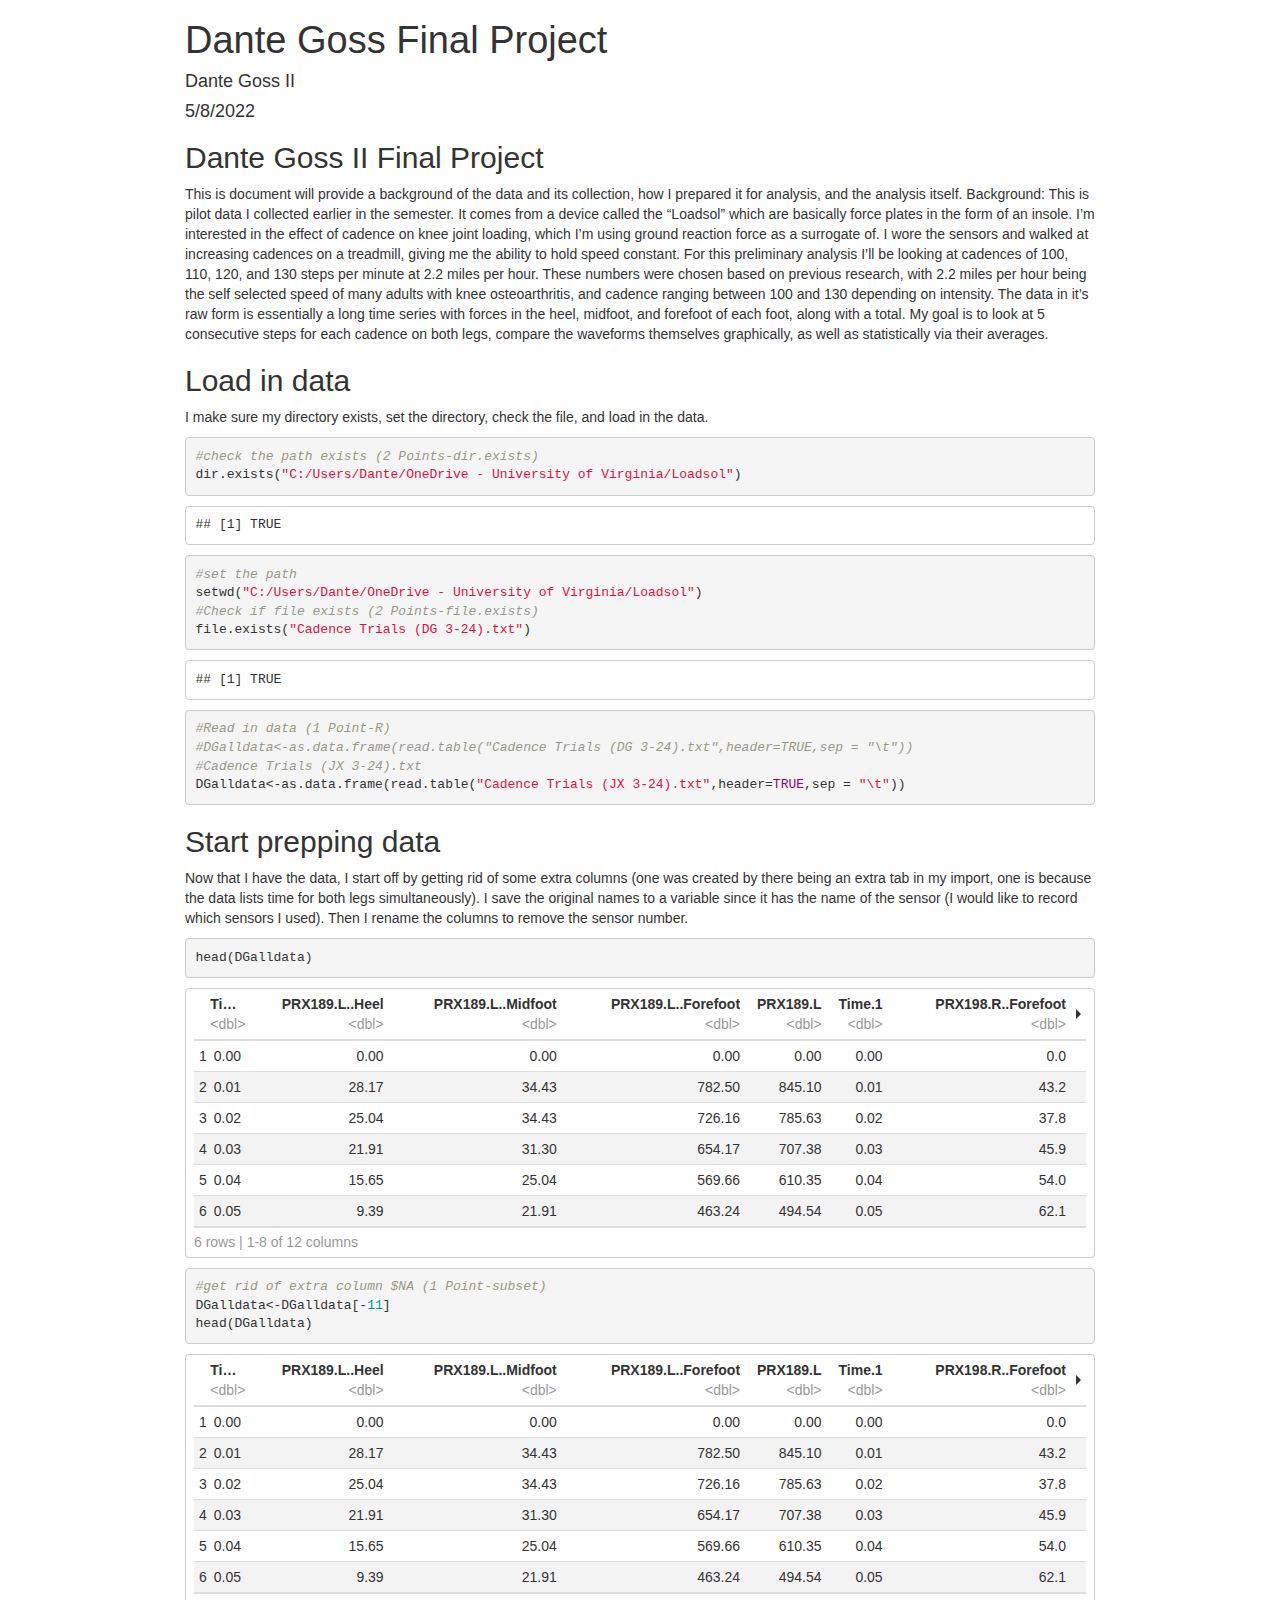
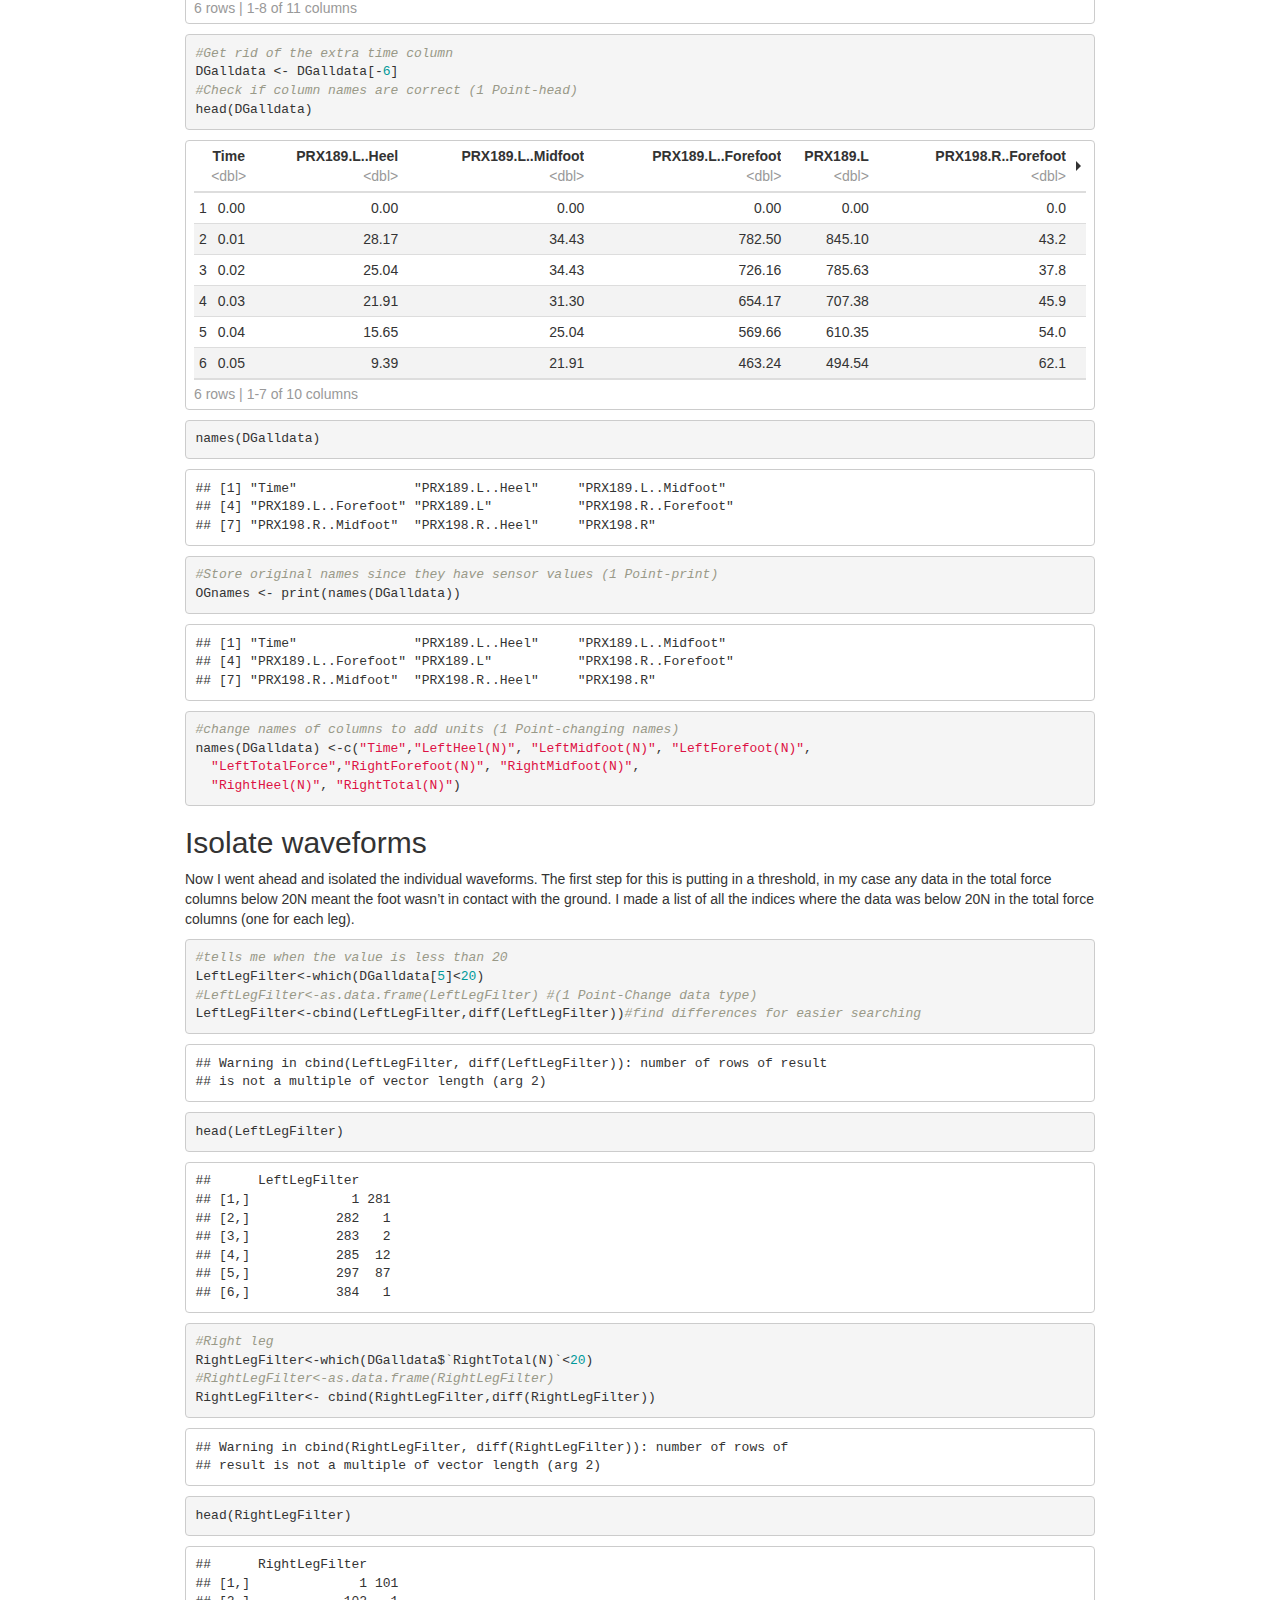
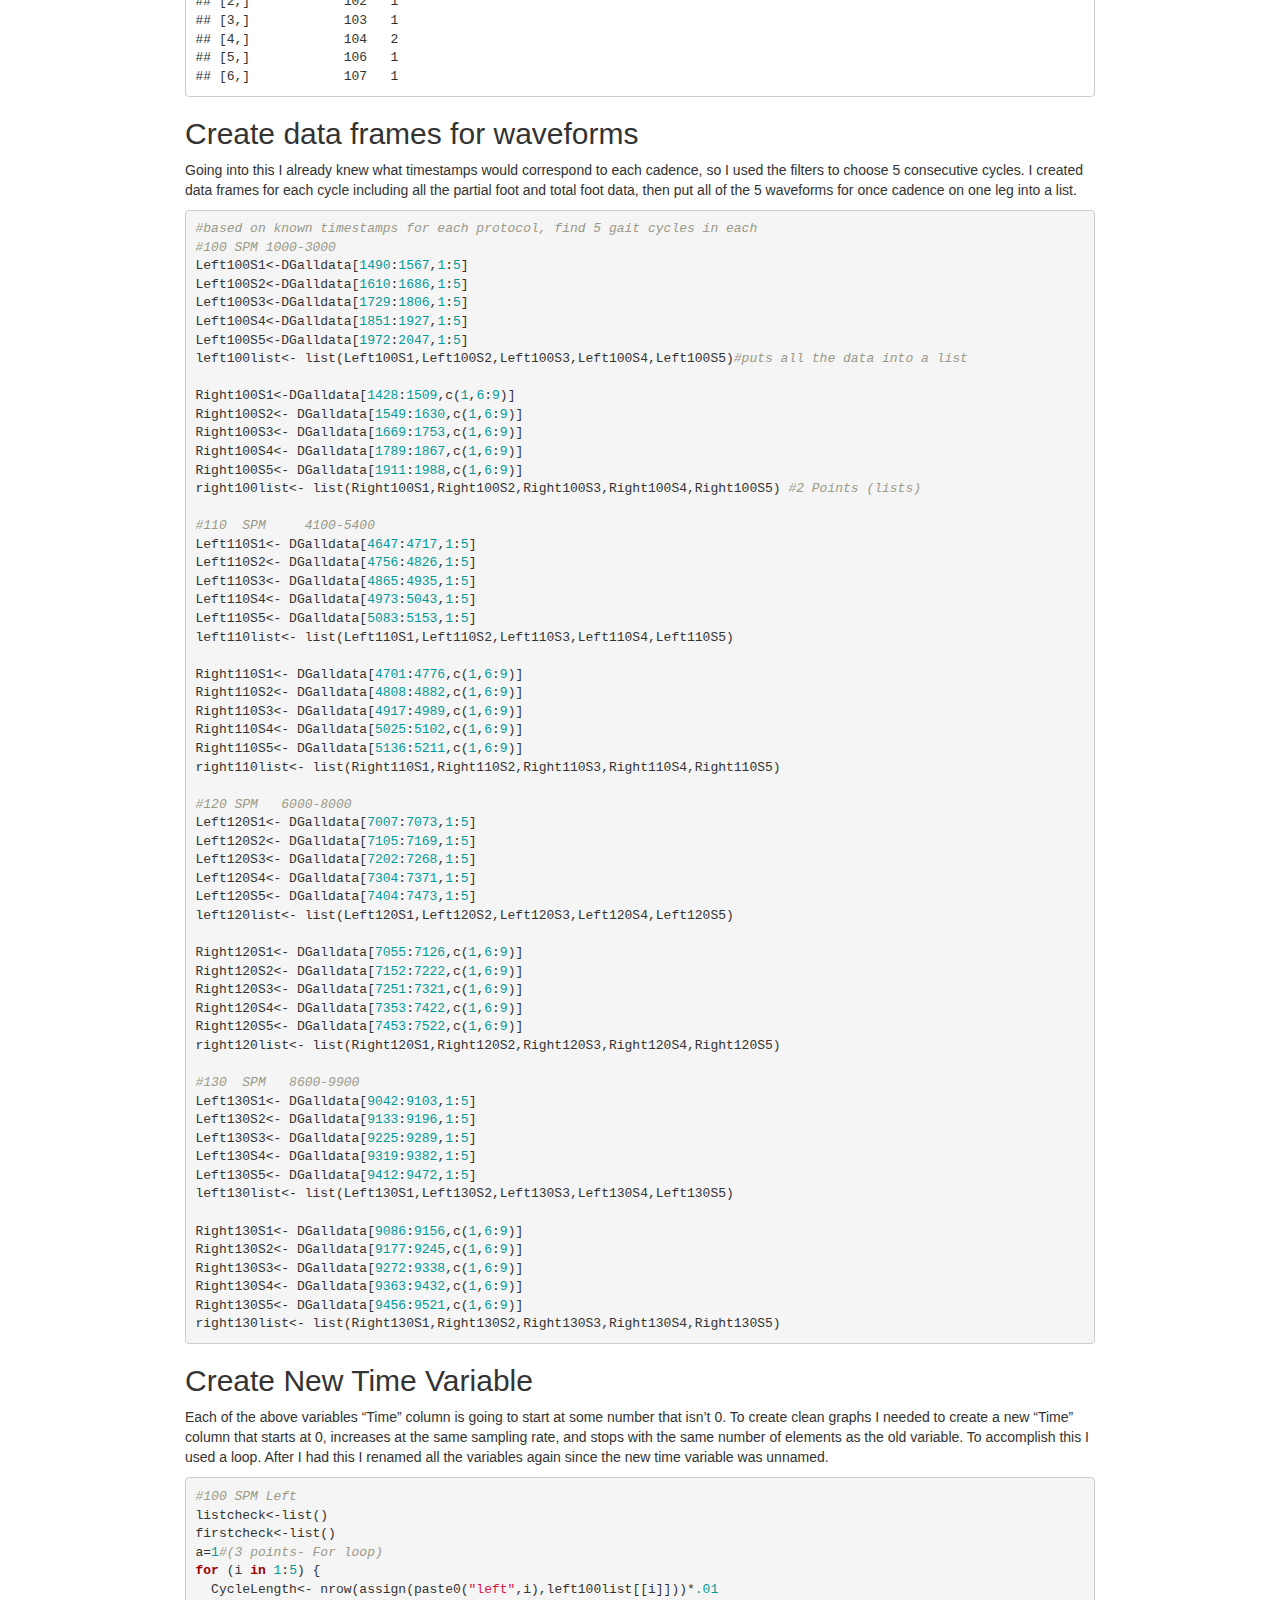
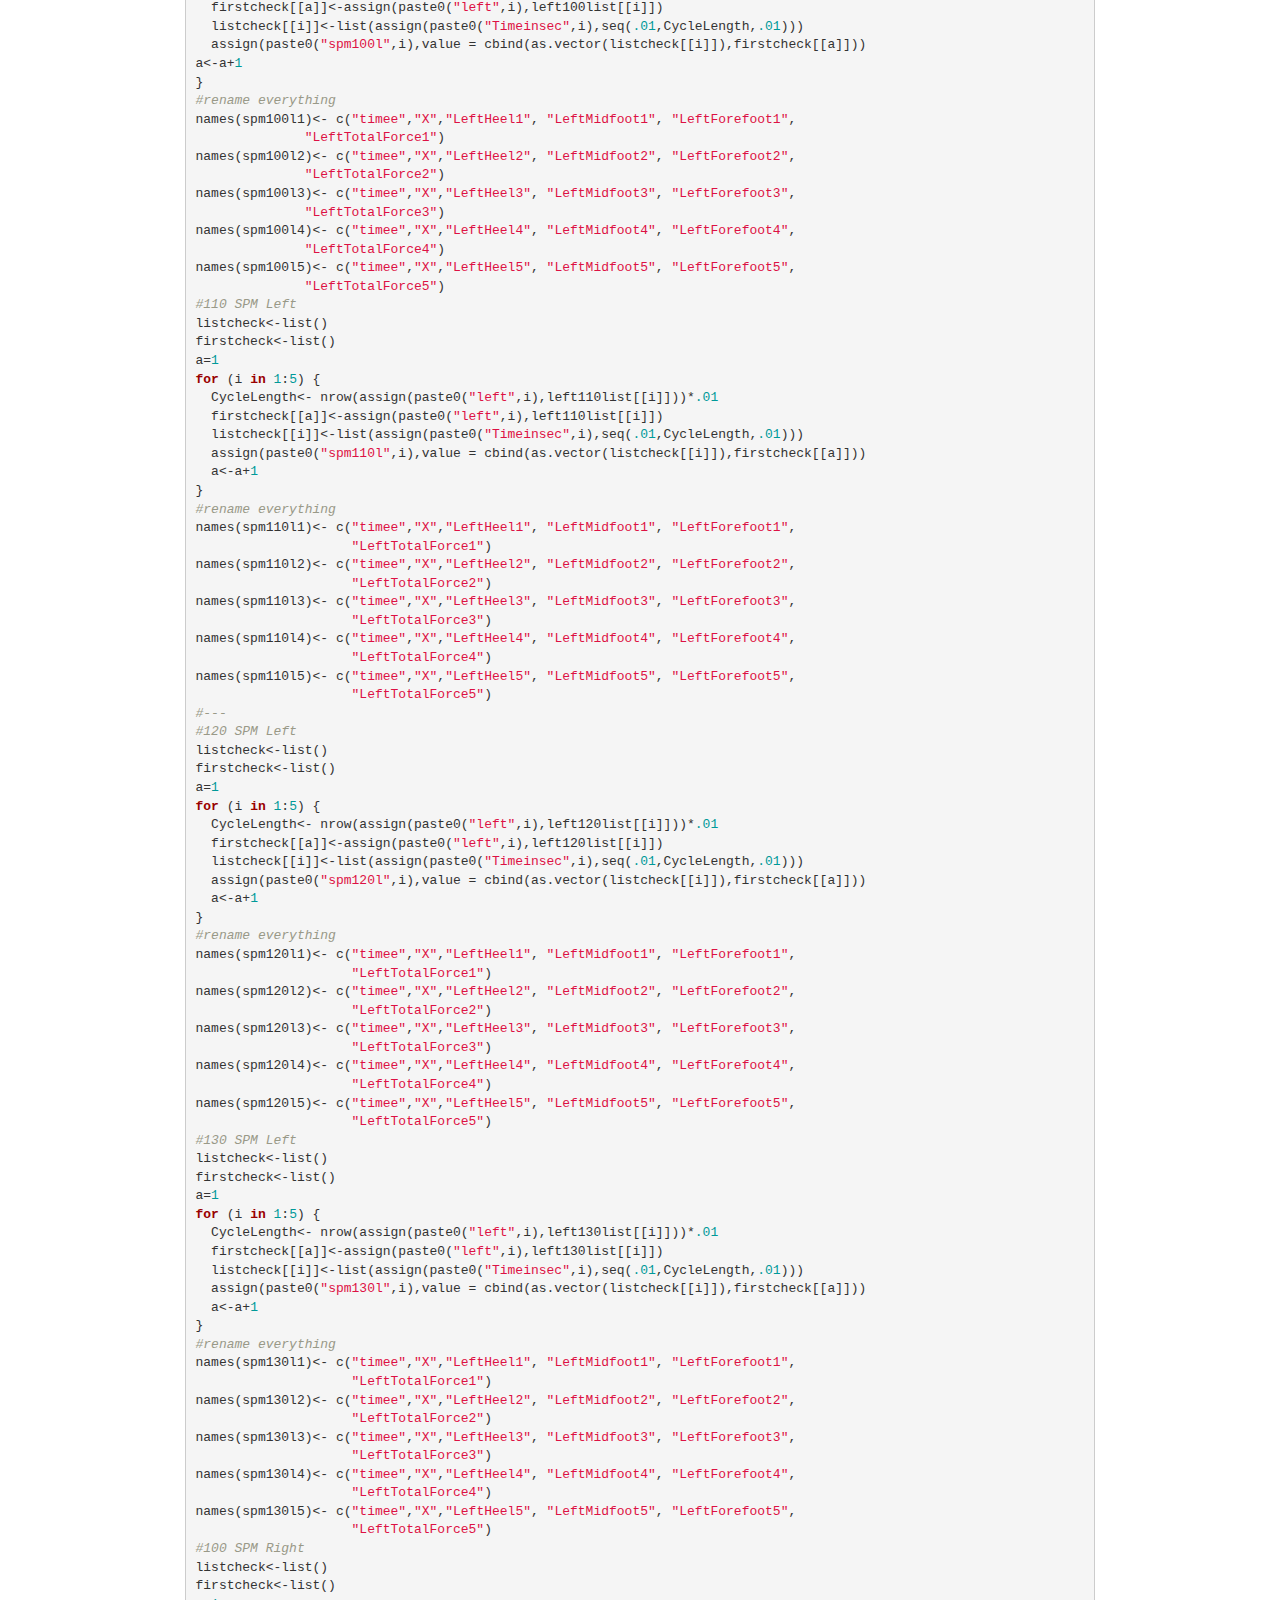
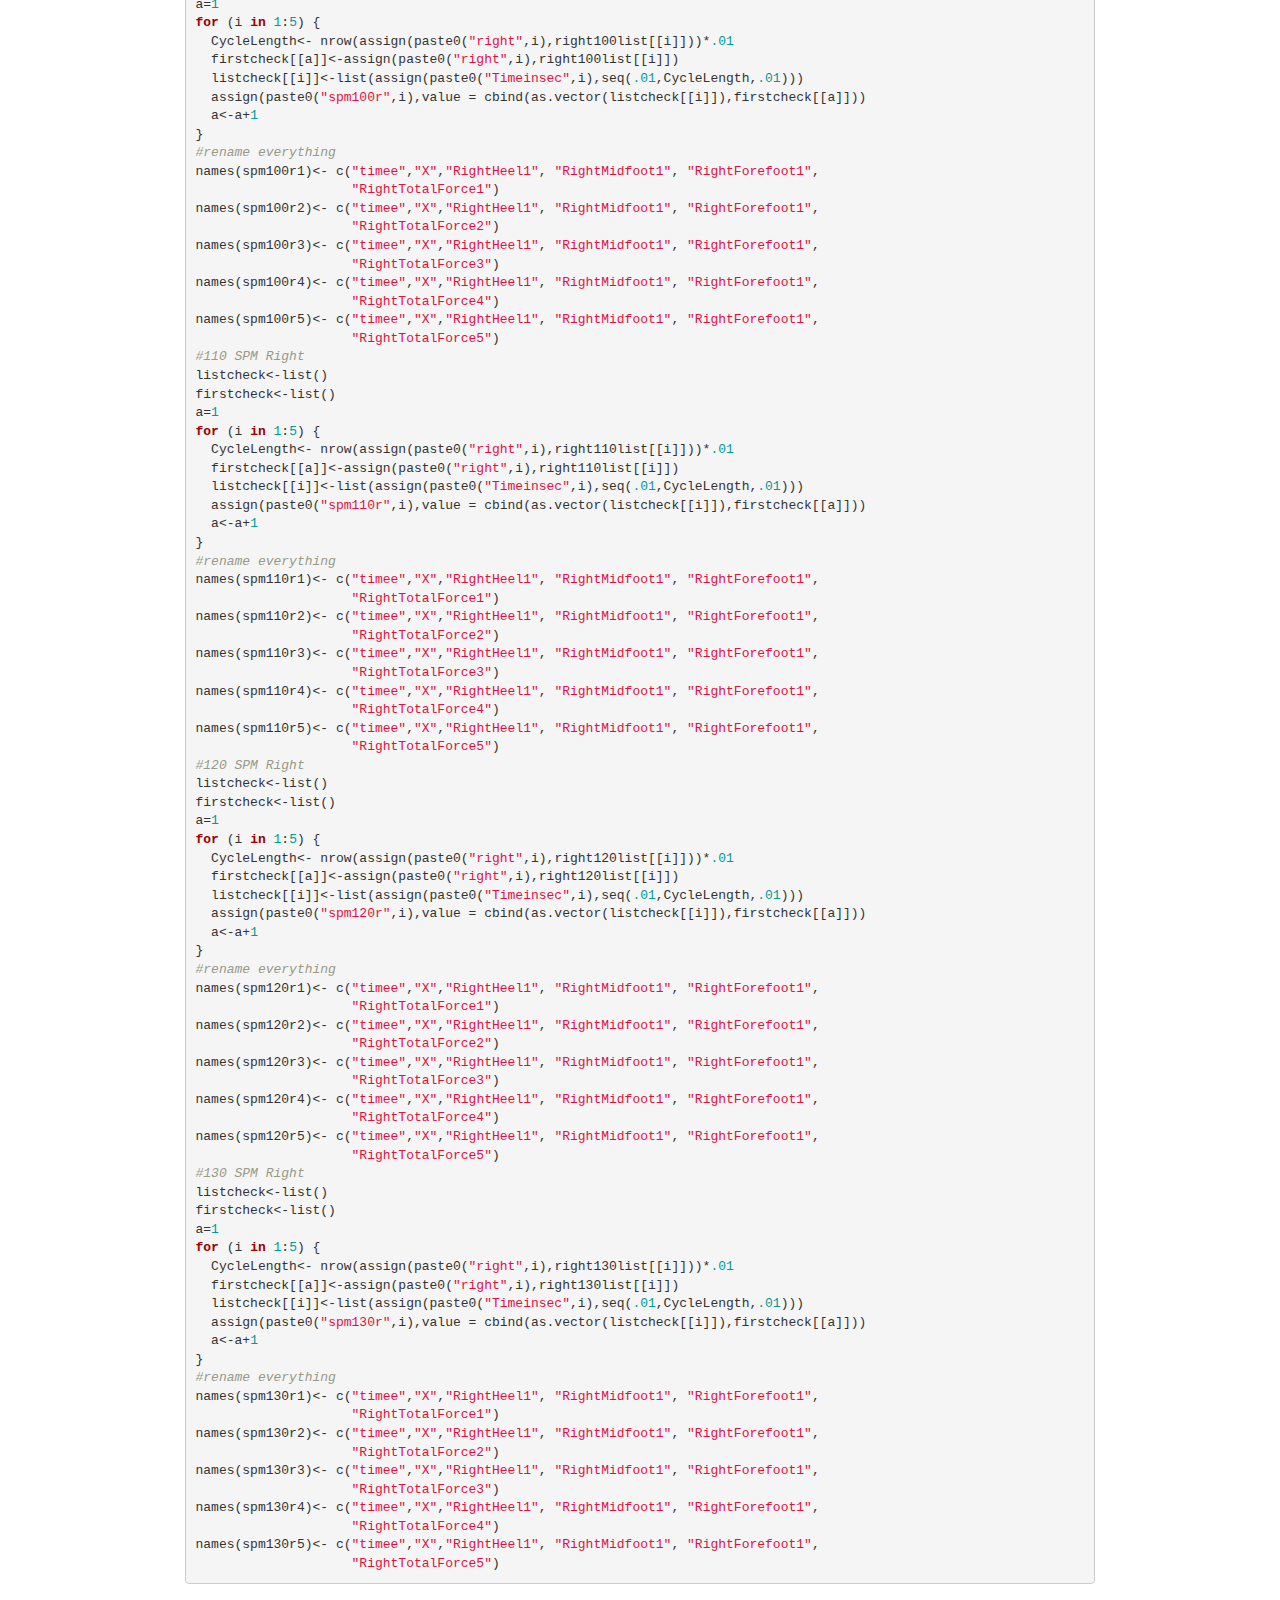
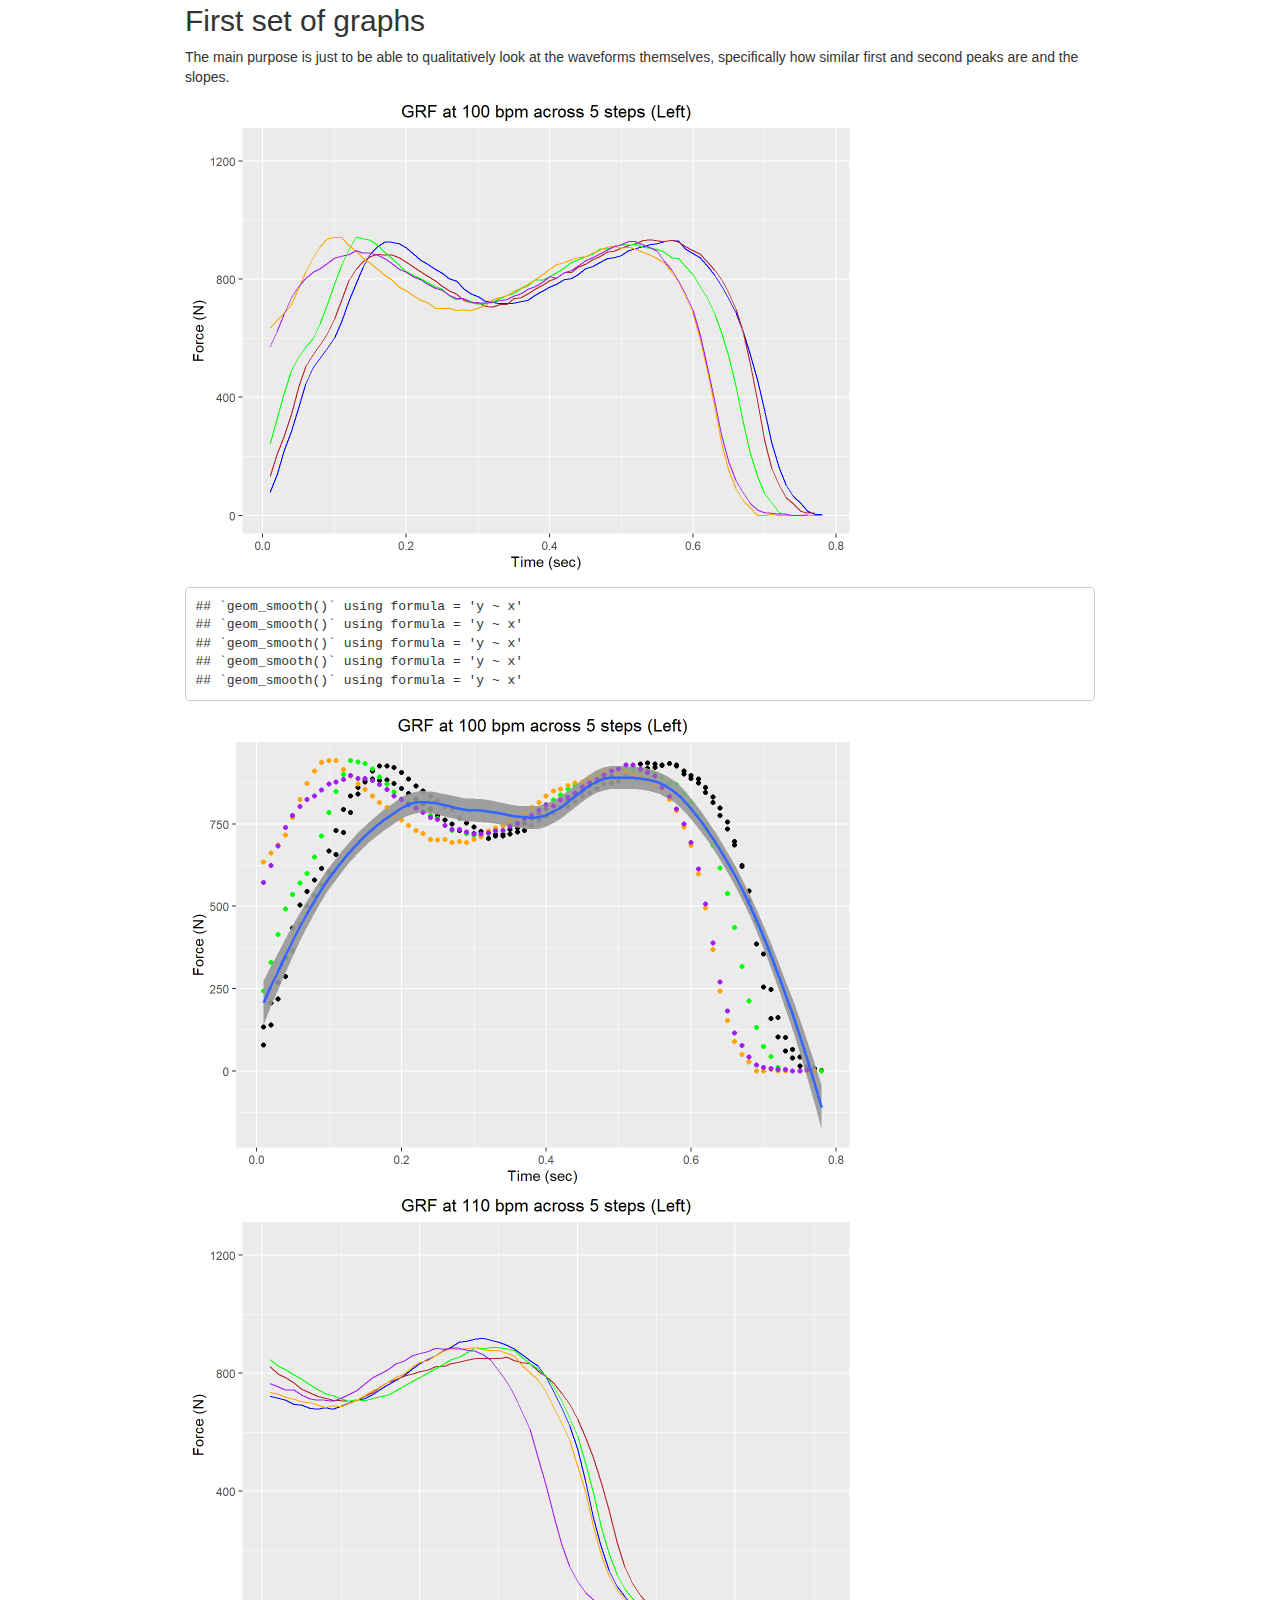
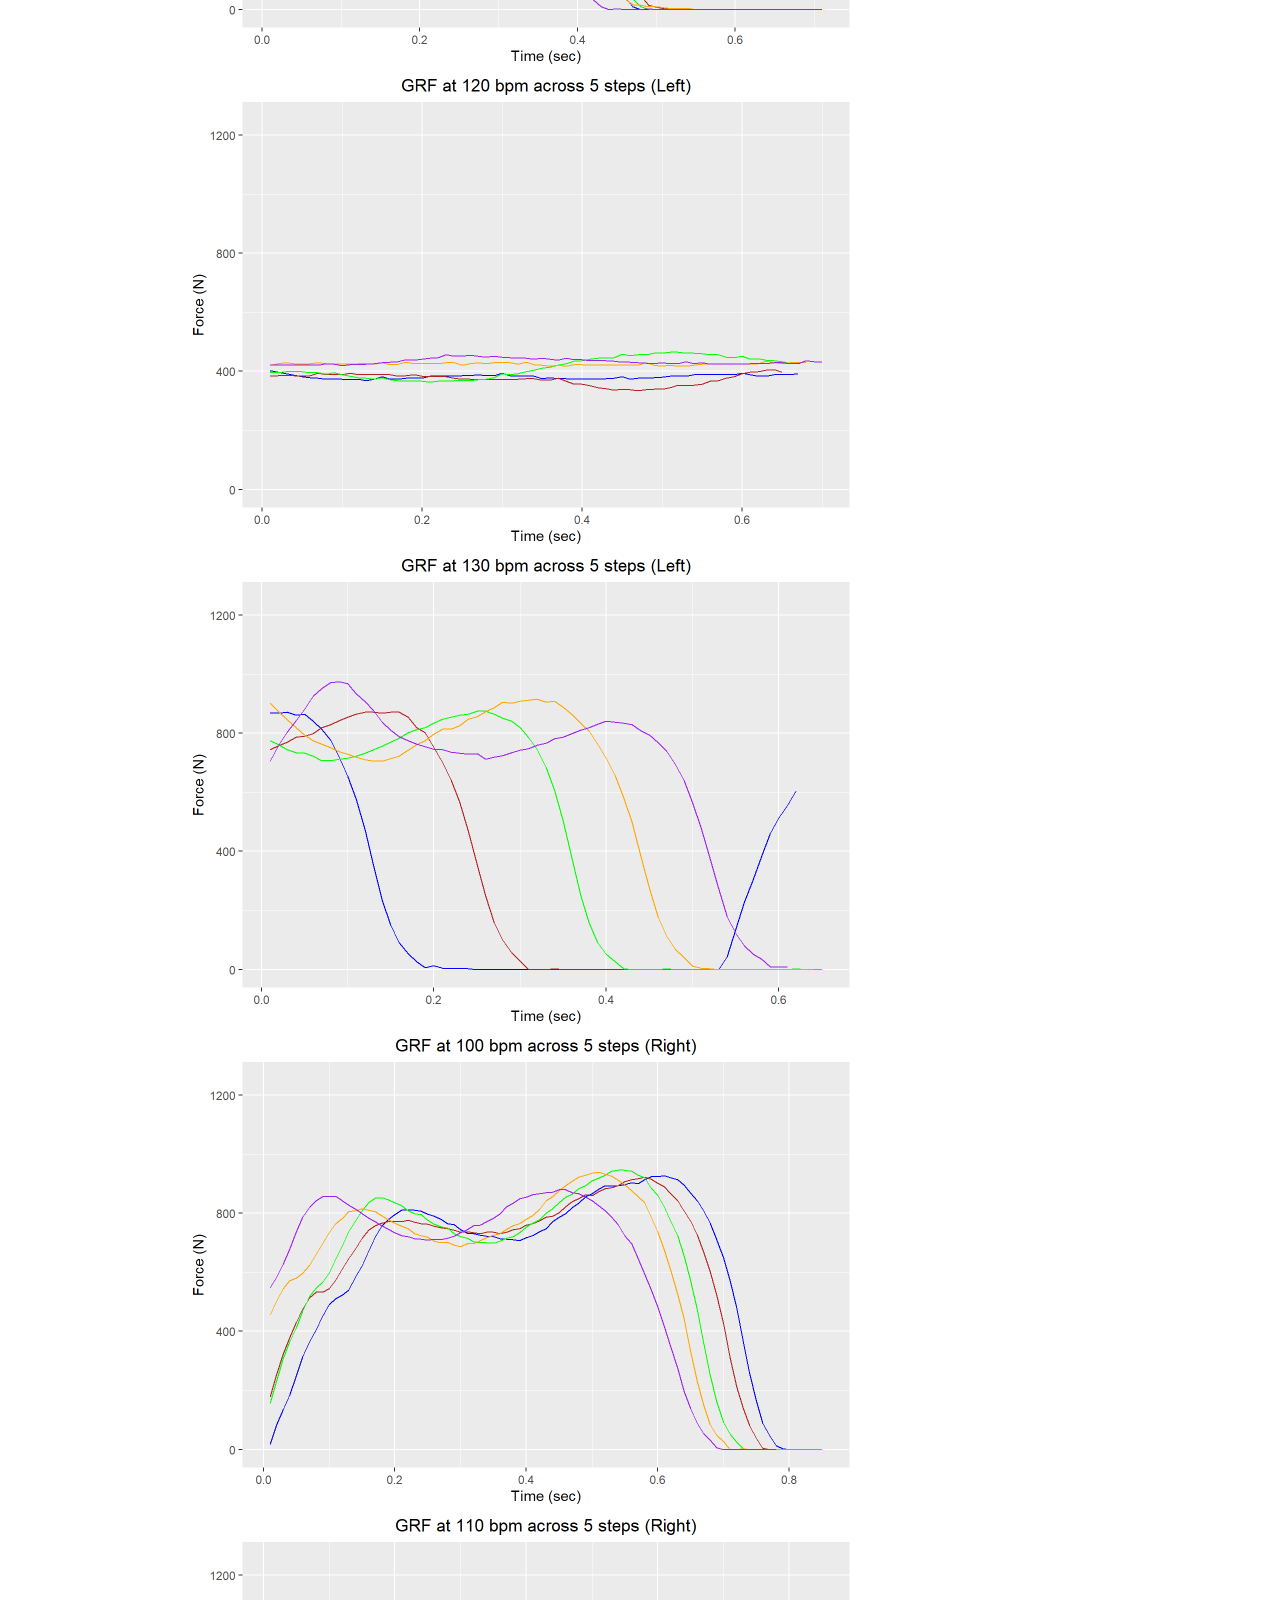
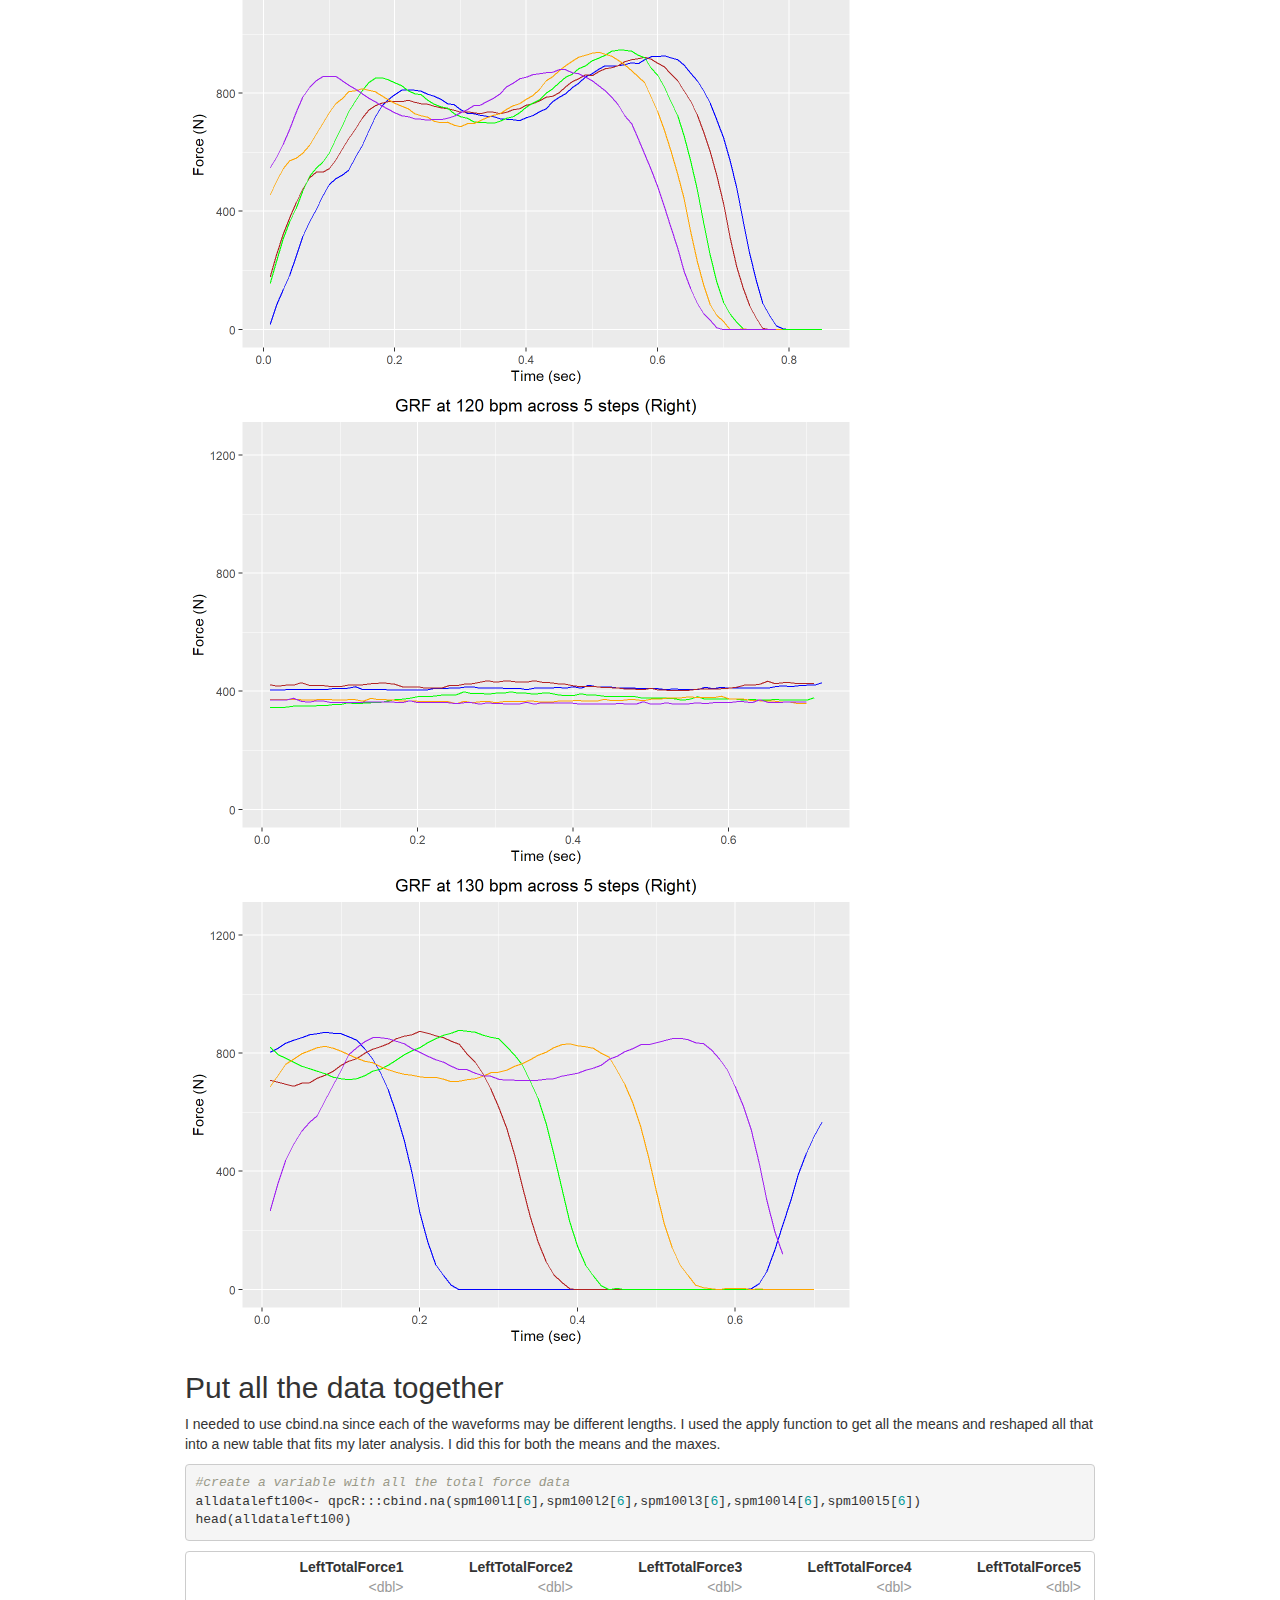
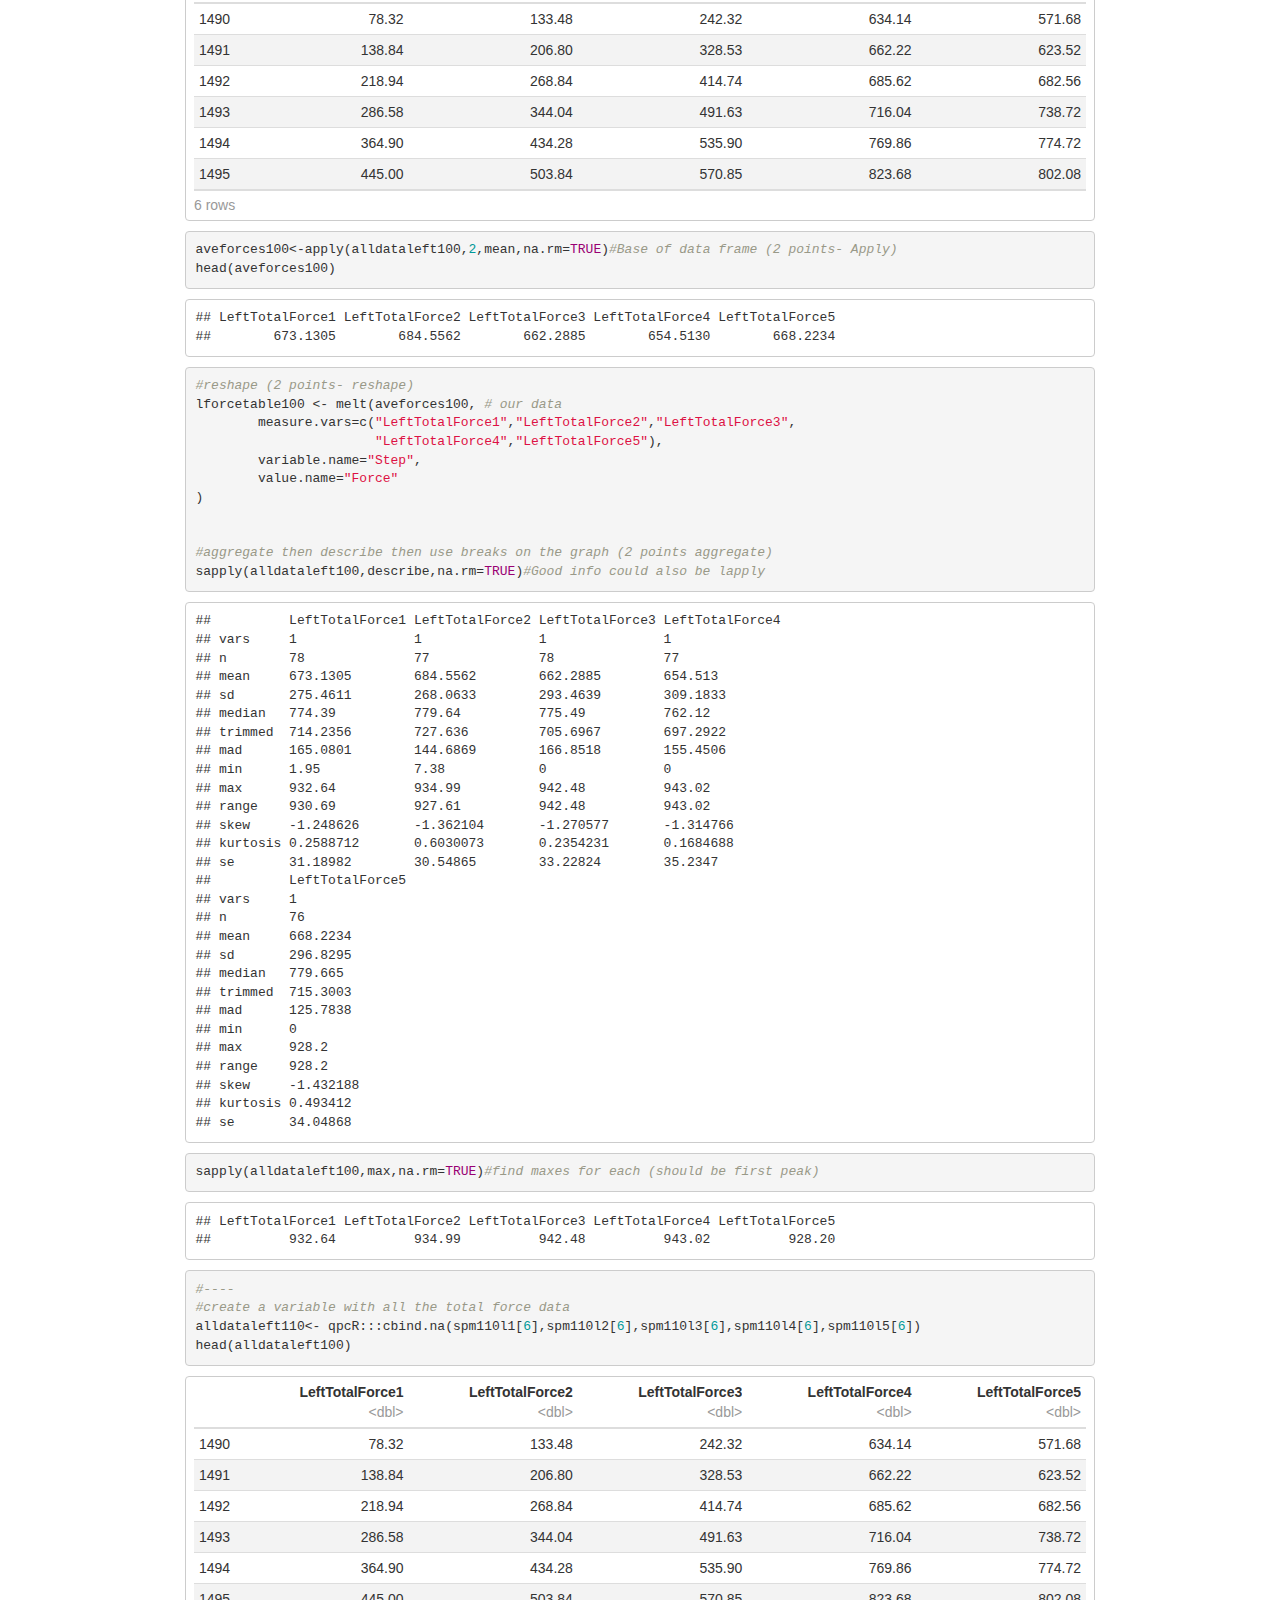
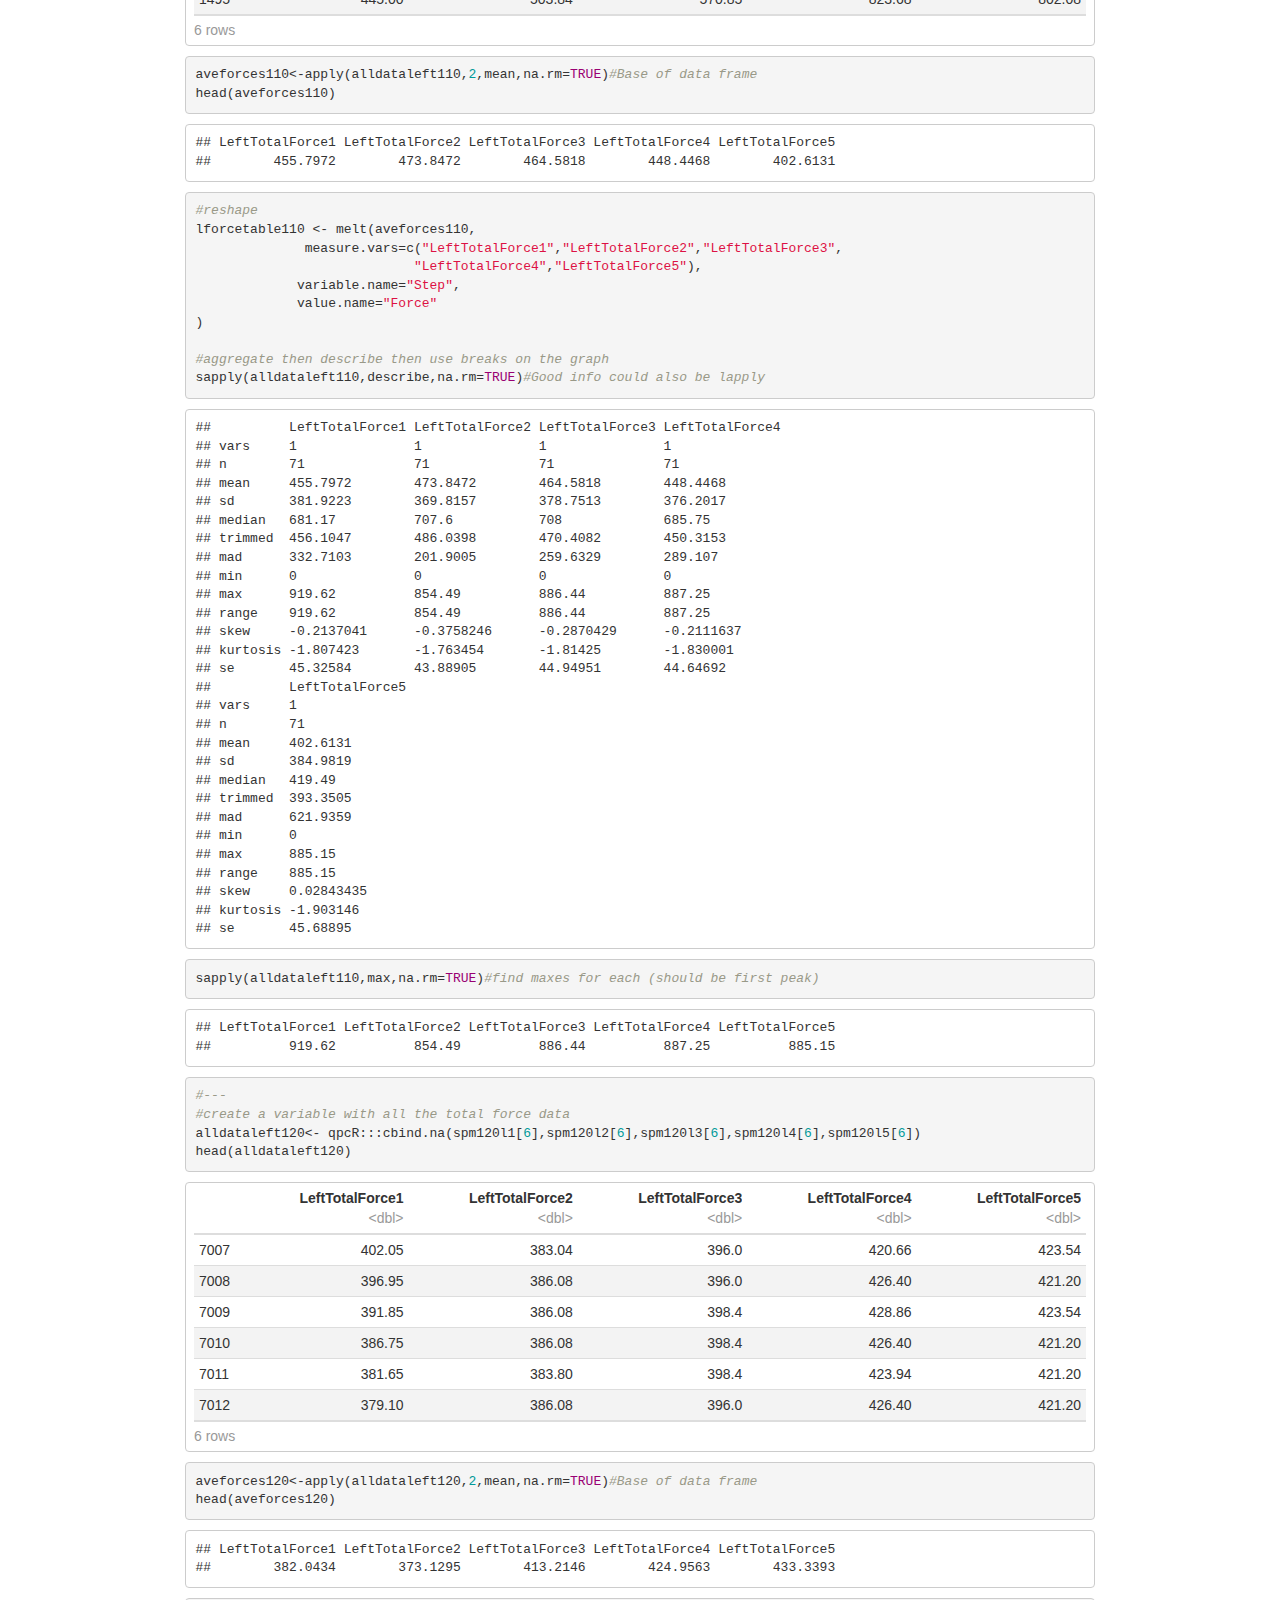
==== DGoss-Final-Project.html @ ac36f195 "initial commit" ====
<!DOCTYPE html>

<html>

<head>

<meta charset="utf-8" />
<meta name="generator" content="pandoc" />
<meta http-equiv="X-UA-Compatible" content="IE=EDGE" />


<meta name="author" content="Dante Goss II" />


<title>Dante Goss Final Project</title>

<script>// Pandoc 2.9 adds attributes on both header and div. We remove the former (to
// be compatible with the behavior of Pandoc < 2.8).
document.addEventListener('DOMContentLoaded', function(e) {
  var hs = document.querySelectorAll("div.section[class*='level'] > :first-child");
  var i, h, a;
  for (i = 0; i < hs.length; i++) {
    h = hs[i];
    if (!/^h[1-6]$/i.test(h.tagName)) continue;  // it should be a header h1-h6
    a = h.attributes;
    while (a.length > 0) h.removeAttribute(a[0].name);
  }
});
</script>
<script>/*! jQuery v3.6.0 | (c) OpenJS Foundation and other contributors | jquery.org/license */
!function(e,t){"use strict";"object"==typeof module&&"object"==typeof module.exports?module.exports=e.document?t(e,!0):function(e){if(!e.document)throw new Error("jQuery requires a window with a document");return t(e)}:t(e)}("undefined"!=typeof window?window:this,function(C,e){"use strict";var t=[],r=Object.getPrototypeOf,s=t.slice,g=t.flat?function(e){return t.flat.call(e)}:function(e){return t.concat.apply([],e)},u=t.push,i=t.indexOf,n={},o=n.toString,v=n.hasOwnProperty,a=v.toString,l=a.call(Object),y={},m=function(e){return"function"==typeof e&&"number"!=typeof e.nodeType&&"function"!=typeof e.item},x=function(e){return null!=e&&e===e.window},E=C.document,c={type:!0,src:!0,nonce:!0,noModule:!0};function b(e,t,n){var r,i,o=(n=n||E).createElement("script");if(o.text=e,t)for(r in c)(i=t[r]||t.getAttribute&&t.getAttribute(r))&&o.setAttribute(r,i);n.head.appendChild(o).parentNode.removeChild(o)}function w(e){return null==e?e+"":"object"==typeof e||"function"==typeof e?n[o.call(e)]||"object":typeof e}var f="3.6.0",S=function(e,t){return new S.fn.init(e,t)};function p(e){var t=!!e&&"length"in e&&e.length,n=w(e);return!m(e)&&!x(e)&&("array"===n||0===t||"number"==typeof t&&0<t&&t-1 in e)}S.fn=S.prototype={jquery:f,constructor:S,length:0,toArray:function(){return s.call(this)},get:function(e){return null==e?s.call(this):e<0?this[e+this.length]:this[e]},pushStack:function(e){var t=S.merge(this.constructor(),e);return t.prevObject=this,t},each:function(e){return S.each(this,e)},map:function(n){return this.pushStack(S.map(this,function(e,t){return n.call(e,t,e)}))},slice:function(){return this.pushStack(s.apply(this,arguments))},first:function(){return this.eq(0)},last:function(){return this.eq(-1)},even:function(){return this.pushStack(S.grep(this,function(e,t){return(t+1)%2}))},odd:function(){return this.pushStack(S.grep(this,function(e,t){return t%2}))},eq:function(e){var t=this.length,n=+e+(e<0?t:0);return this.pushStack(0<=n&&n<t?[this[n]]:[])},end:function(){return this.prevObject||this.constructor()},push:u,sort:t.sort,splice:t.splice},S.extend=S.fn.extend=function(){var e,t,n,r,i,o,a=arguments[0]||{},s=1,u=arguments.length,l=!1;for("boolean"==typeof a&&(l=a,a=arguments[s]||{},s++),"object"==typeof a||m(a)||(a={}),s===u&&(a=this,s--);s<u;s++)if(null!=(e=arguments[s]))for(t in e)r=e[t],"__proto__"!==t&&a!==r&&(l&&r&&(S.isPlainObject(r)||(i=Array.isArray(r)))?(n=a[t],o=i&&!Array.isArray(n)?[]:i||S.isPlainObject(n)?n:{},i=!1,a[t]=S.extend(l,o,r)):void 0!==r&&(a[t]=r));return a},S.extend({expando:"jQuery"+(f+Math.random()).replace(/\D/g,""),isReady:!0,error:function(e){throw new Error(e)},noop:function(){},isPlainObject:function(e){var t,n;return!(!e||"[object Object]"!==o.call(e))&&(!(t=r(e))||"function"==typeof(n=v.call(t,"constructor")&&t.constructor)&&a.call(n)===l)},isEmptyObject:function(e){var t;for(t in e)return!1;return!0},globalEval:function(e,t,n){b(e,{nonce:t&&t.nonce},n)},each:function(e,t){var n,r=0;if(p(e)){for(n=e.length;r<n;r++)if(!1===t.call(e[r],r,e[r]))break}else for(r in e)if(!1===t.call(e[r],r,e[r]))break;return e},makeArray:function(e,t){var n=t||[];return null!=e&&(p(Object(e))?S.merge(n,"string"==typeof e?[e]:e):u.call(n,e)),n},inArray:function(e,t,n){return null==t?-1:i.call(t,e,n)},merge:function(e,t){for(var n=+t.length,r=0,i=e.length;r<n;r++)e[i++]=t[r];return e.length=i,e},grep:function(e,t,n){for(var r=[],i=0,o=e.length,a=!n;i<o;i++)!t(e[i],i)!==a&&r.push(e[i]);return r},map:function(e,t,n){var r,i,o=0,a=[];if(p(e))for(r=e.length;o<r;o++)null!=(i=t(e[o],o,n))&&a.push(i);else for(o in e)null!=(i=t(e[o],o,n))&&a.push(i);return g(a)},guid:1,support:y}),"function"==typeof Symbol&&(S.fn[Symbol.iterator]=t[Symbol.iterator]),S.each("Boolean Number String Function Array Date RegExp Object Error Symbol".split(" "),function(e,t){n["[object "+t+"]"]=t.toLowerCase()});var d=function(n){var e,d,b,o,i,h,f,g,w,u,l,T,C,a,E,v,s,c,y,S="sizzle"+1*new Date,p=n.document,k=0,r=0,m=ue(),x=ue(),A=ue(),N=ue(),j=function(e,t){return e===t&&(l=!0),0},D={}.hasOwnProperty,t=[],q=t.pop,L=t.push,H=t.push,O=t.slice,P=function(e,t){for(var n=0,r=e.length;n<r;n++)if(e[n]===t)return n;return-1},R="checked|selected|async|autofocus|autoplay|controls|defer|disabled|hidden|ismap|loop|multiple|open|readonly|required|scoped",M="[\\x20\\t\\r\\n\\f]",I="(?:\\\\[\\da-fA-F]{1,6}"+M+"?|\\\\[^\\r\\n\\f]|[\\w-]|[^\0-\\x7f])+",W="\\["+M+"*("+I+")(?:"+M+"*([*^$|!~]?=)"+M+"*(?:'((?:\\\\.|[^\\\\'])*)'|\"((?:\\\\.|[^\\\\\"])*)\"|("+I+"))|)"+M+"*\\]",F=":("+I+")(?:\\((('((?:\\\\.|[^\\\\'])*)'|\"((?:\\\\.|[^\\\\\"])*)\")|((?:\\\\.|[^\\\\()[\\]]|"+W+")*)|.*)\\)|)",B=new RegExp(M+"+","g"),$=new RegExp("^"+M+"+|((?:^|[^\\\\])(?:\\\\.)*)"+M+"+$","g"),_=new RegExp("^"+M+"*,"+M+"*"),z=new RegExp("^"+M+"*([>+~]|"+M+")"+M+"*"),U=new RegExp(M+"|>"),X=new RegExp(F),V=new RegExp("^"+I+"$"),G={ID:new RegExp("^#("+I+")"),CLASS:new RegExp("^\\.("+I+")"),TAG:new RegExp("^("+I+"|[*])"),ATTR:new RegExp("^"+W),PSEUDO:new RegExp("^"+F),CHILD:new RegExp("^:(only|first|last|nth|nth-last)-(child|of-type)(?:\\("+M+"*(even|odd|(([+-]|)(\\d*)n|)"+M+"*(?:([+-]|)"+M+"*(\\d+)|))"+M+"*\\)|)","i"),bool:new RegExp("^(?:"+R+")$","i"),needsContext:new RegExp("^"+M+"*[>+~]|:(even|odd|eq|gt|lt|nth|first|last)(?:\\("+M+"*((?:-\\d)?\\d*)"+M+"*\\)|)(?=[^-]|$)","i")},Y=/HTML$/i,Q=/^(?:input|select|textarea|button)$/i,J=/^h\d$/i,K=/^[^{]+\{\s*\[native \w/,Z=/^(?:#([\w-]+)|(\w+)|\.([\w-]+))$/,ee=/[+~]/,te=new RegExp("\\\\[\\da-fA-F]{1,6}"+M+"?|\\\\([^\\r\\n\\f])","g"),ne=function(e,t){var n="0x"+e.slice(1)-65536;return t||(n<0?String.fromCharCode(n+65536):String.fromCharCode(n>>10|55296,1023&n|56320))},re=/([\0-\x1f\x7f]|^-?\d)|^-$|[^\0-\x1f\x7f-\uFFFF\w-]/g,ie=function(e,t){return t?"\0"===e?"\ufffd":e.slice(0,-1)+"\\"+e.charCodeAt(e.length-1).toString(16)+" ":"\\"+e},oe=function(){T()},ae=be(function(e){return!0===e.disabled&&"fieldset"===e.nodeName.toLowerCase()},{dir:"parentNode",next:"legend"});try{H.apply(t=O.call(p.childNodes),p.childNodes),t[p.childNodes.length].nodeType}catch(e){H={apply:t.length?function(e,t){L.apply(e,O.call(t))}:function(e,t){var n=e.length,r=0;while(e[n++]=t[r++]);e.length=n-1}}}function se(t,e,n,r){var i,o,a,s,u,l,c,f=e&&e.ownerDocument,p=e?e.nodeType:9;if(n=n||[],"string"!=typeof t||!t||1!==p&&9!==p&&11!==p)return n;if(!r&&(T(e),e=e||C,E)){if(11!==p&&(u=Z.exec(t)))if(i=u[1]){if(9===p){if(!(a=e.getElementById(i)))return n;if(a.id===i)return n.push(a),n}else if(f&&(a=f.getElementById(i))&&y(e,a)&&a.id===i)return n.push(a),n}else{if(u[2])return H.apply(n,e.getElementsByTagName(t)),n;if((i=u[3])&&d.getElementsByClassName&&e.getElementsByClassName)return H.apply(n,e.getElementsByClassName(i)),n}if(d.qsa&&!N[t+" "]&&(!v||!v.test(t))&&(1!==p||"object"!==e.nodeName.toLowerCase())){if(c=t,f=e,1===p&&(U.test(t)||z.test(t))){(f=ee.test(t)&&ye(e.parentNode)||e)===e&&d.scope||((s=e.getAttribute("id"))?s=s.replace(re,ie):e.setAttribute("id",s=S)),o=(l=h(t)).length;while(o--)l[o]=(s?"#"+s:":scope")+" "+xe(l[o]);c=l.join(",")}try{return H.apply(n,f.querySelectorAll(c)),n}catch(e){N(t,!0)}finally{s===S&&e.removeAttribute("id")}}}return g(t.replace($,"$1"),e,n,r)}function ue(){var r=[];return function e(t,n){return r.push(t+" ")>b.cacheLength&&delete e[r.shift()],e[t+" "]=n}}function le(e){return e[S]=!0,e}function ce(e){var t=C.createElement("fieldset");try{return!!e(t)}catch(e){return!1}finally{t.parentNode&&t.parentNode.removeChild(t),t=null}}function fe(e,t){var n=e.split("|"),r=n.length;while(r--)b.attrHandle[n[r]]=t}function pe(e,t){var n=t&&e,r=n&&1===e.nodeType&&1===t.nodeType&&e.sourceIndex-t.sourceIndex;if(r)return r;if(n)while(n=n.nextSibling)if(n===t)return-1;return e?1:-1}function de(t){return function(e){return"input"===e.nodeName.toLowerCase()&&e.type===t}}function he(n){return function(e){var t=e.nodeName.toLowerCase();return("input"===t||"button"===t)&&e.type===n}}function ge(t){return function(e){return"form"in e?e.parentNode&&!1===e.disabled?"label"in e?"label"in e.parentNode?e.parentNode.disabled===t:e.disabled===t:e.isDisabled===t||e.isDisabled!==!t&&ae(e)===t:e.disabled===t:"label"in e&&e.disabled===t}}function ve(a){return le(function(o){return o=+o,le(function(e,t){var n,r=a([],e.length,o),i=r.length;while(i--)e[n=r[i]]&&(e[n]=!(t[n]=e[n]))})})}function ye(e){return e&&"undefined"!=typeof e.getElementsByTagName&&e}for(e in d=se.support={},i=se.isXML=function(e){var t=e&&e.namespaceURI,n=e&&(e.ownerDocument||e).documentElement;return!Y.test(t||n&&n.nodeName||"HTML")},T=se.setDocument=function(e){var t,n,r=e?e.ownerDocument||e:p;return r!=C&&9===r.nodeType&&r.documentElement&&(a=(C=r).documentElement,E=!i(C),p!=C&&(n=C.defaultView)&&n.top!==n&&(n.addEventListener?n.addEventListener("unload",oe,!1):n.attachEvent&&n.attachEvent("onunload",oe)),d.scope=ce(function(e){return a.appendChild(e).appendChild(C.createElement("div")),"undefined"!=typeof e.querySelectorAll&&!e.querySelectorAll(":scope fieldset div").length}),d.attributes=ce(function(e){return e.className="i",!e.getAttribute("className")}),d.getElementsByTagName=ce(function(e){return e.appendChild(C.createComment("")),!e.getElementsByTagName("*").length}),d.getElementsByClassName=K.test(C.getElementsByClassName),d.getById=ce(function(e){return a.appendChild(e).id=S,!C.getElementsByName||!C.getElementsByName(S).length}),d.getById?(b.filter.ID=function(e){var t=e.replace(te,ne);return function(e){return e.getAttribute("id")===t}},b.find.ID=function(e,t){if("undefined"!=typeof t.getElementById&&E){var n=t.getElementById(e);return n?[n]:[]}}):(b.filter.ID=function(e){var n=e.replace(te,ne);return function(e){var t="undefined"!=typeof e.getAttributeNode&&e.getAttributeNode("id");return t&&t.value===n}},b.find.ID=function(e,t){if("undefined"!=typeof t.getElementById&&E){var n,r,i,o=t.getElementById(e);if(o){if((n=o.getAttributeNode("id"))&&n.value===e)return[o];i=t.getElementsByName(e),r=0;while(o=i[r++])if((n=o.getAttributeNode("id"))&&n.value===e)return[o]}return[]}}),b.find.TAG=d.getElementsByTagName?function(e,t){return"undefined"!=typeof t.getElementsByTagName?t.getElementsByTagName(e):d.qsa?t.querySelectorAll(e):void 0}:function(e,t){var n,r=[],i=0,o=t.getElementsByTagName(e);if("*"===e){while(n=o[i++])1===n.nodeType&&r.push(n);return r}return o},b.find.CLASS=d.getElementsByClassName&&function(e,t){if("undefined"!=typeof t.getElementsByClassName&&E)return t.getElementsByClassName(e)},s=[],v=[],(d.qsa=K.test(C.querySelectorAll))&&(ce(function(e){var t;a.appendChild(e).innerHTML="<a id='"+S+"'></a><select id='"+S+"-\r\\' msallowcapture=''><option selected=''></option></select>",e.querySelectorAll("[msallowcapture^='']").length&&v.push("[*^$]="+M+"*(?:''|\"\")"),e.querySelectorAll("[selected]").length||v.push("\\["+M+"*(?:value|"+R+")"),e.querySelectorAll("[id~="+S+"-]").length||v.push("~="),(t=C.createElement("input")).setAttribute("name",""),e.appendChild(t),e.querySelectorAll("[name='']").length||v.push("\\["+M+"*name"+M+"*="+M+"*(?:''|\"\")"),e.querySelectorAll(":checked").length||v.push(":checked"),e.querySelectorAll("a#"+S+"+*").length||v.push(".#.+[+~]"),e.querySelectorAll("\\\f"),v.push("[\\r\\n\\f]")}),ce(function(e){e.innerHTML="<a href='' disabled='disabled'></a><select disabled='disabled'><option/></select>";var t=C.createElement("input");t.setAttribute("type","hidden"),e.appendChild(t).setAttribute("name","D"),e.querySelectorAll("[name=d]").length&&v.push("name"+M+"*[*^$|!~]?="),2!==e.querySelectorAll(":enabled").length&&v.push(":enabled",":disabled"),a.appendChild(e).disabled=!0,2!==e.querySelectorAll(":disabled").length&&v.push(":enabled",":disabled"),e.querySelectorAll("*,:x"),v.push(",.*:")})),(d.matchesSelector=K.test(c=a.matches||a.webkitMatchesSelector||a.mozMatchesSelector||a.oMatchesSelector||a.msMatchesSelector))&&ce(function(e){d.disconnectedMatch=c.call(e,"*"),c.call(e,"[s!='']:x"),s.push("!=",F)}),v=v.length&&new RegExp(v.join("|")),s=s.length&&new RegExp(s.join("|")),t=K.test(a.compareDocumentPosition),y=t||K.test(a.contains)?function(e,t){var n=9===e.nodeType?e.documentElement:e,r=t&&t.parentNode;return e===r||!(!r||1!==r.nodeType||!(n.contains?n.contains(r):e.compareDocumentPosition&&16&e.compareDocumentPosition(r)))}:function(e,t){if(t)while(t=t.parentNode)if(t===e)return!0;return!1},j=t?function(e,t){if(e===t)return l=!0,0;var n=!e.compareDocumentPosition-!t.compareDocumentPosition;return n||(1&(n=(e.ownerDocument||e)==(t.ownerDocument||t)?e.compareDocumentPosition(t):1)||!d.sortDetached&&t.compareDocumentPosition(e)===n?e==C||e.ownerDocument==p&&y(p,e)?-1:t==C||t.ownerDocument==p&&y(p,t)?1:u?P(u,e)-P(u,t):0:4&n?-1:1)}:function(e,t){if(e===t)return l=!0,0;var n,r=0,i=e.parentNode,o=t.parentNode,a=[e],s=[t];if(!i||!o)return e==C?-1:t==C?1:i?-1:o?1:u?P(u,e)-P(u,t):0;if(i===o)return pe(e,t);n=e;while(n=n.parentNode)a.unshift(n);n=t;while(n=n.parentNode)s.unshift(n);while(a[r]===s[r])r++;return r?pe(a[r],s[r]):a[r]==p?-1:s[r]==p?1:0}),C},se.matches=function(e,t){return se(e,null,null,t)},se.matchesSelector=function(e,t){if(T(e),d.matchesSelector&&E&&!N[t+" "]&&(!s||!s.test(t))&&(!v||!v.test(t)))try{var n=c.call(e,t);if(n||d.disconnectedMatch||e.document&&11!==e.document.nodeType)return n}catch(e){N(t,!0)}return 0<se(t,C,null,[e]).length},se.contains=function(e,t){return(e.ownerDocument||e)!=C&&T(e),y(e,t)},se.attr=function(e,t){(e.ownerDocument||e)!=C&&T(e);var n=b.attrHandle[t.toLowerCase()],r=n&&D.call(b.attrHandle,t.toLowerCase())?n(e,t,!E):void 0;return void 0!==r?r:d.attributes||!E?e.getAttribute(t):(r=e.getAttributeNode(t))&&r.specified?r.value:null},se.escape=function(e){return(e+"").replace(re,ie)},se.error=function(e){throw new Error("Syntax error, unrecognized expression: "+e)},se.uniqueSort=function(e){var t,n=[],r=0,i=0;if(l=!d.detectDuplicates,u=!d.sortStable&&e.slice(0),e.sort(j),l){while(t=e[i++])t===e[i]&&(r=n.push(i));while(r--)e.splice(n[r],1)}return u=null,e},o=se.getText=function(e){var t,n="",r=0,i=e.nodeType;if(i){if(1===i||9===i||11===i){if("string"==typeof e.textContent)return e.textContent;for(e=e.firstChild;e;e=e.nextSibling)n+=o(e)}else if(3===i||4===i)return e.nodeValue}else while(t=e[r++])n+=o(t);return n},(b=se.selectors={cacheLength:50,createPseudo:le,match:G,attrHandle:{},find:{},relative:{">":{dir:"parentNode",first:!0}," ":{dir:"parentNode"},"+":{dir:"previousSibling",first:!0},"~":{dir:"previousSibling"}},preFilter:{ATTR:function(e){return e[1]=e[1].replace(te,ne),e[3]=(e[3]||e[4]||e[5]||"").replace(te,ne),"~="===e[2]&&(e[3]=" "+e[3]+" "),e.slice(0,4)},CHILD:function(e){return e[1]=e[1].toLowerCase(),"nth"===e[1].slice(0,3)?(e[3]||se.error(e[0]),e[4]=+(e[4]?e[5]+(e[6]||1):2*("even"===e[3]||"odd"===e[3])),e[5]=+(e[7]+e[8]||"odd"===e[3])):e[3]&&se.error(e[0]),e},PSEUDO:function(e){var t,n=!e[6]&&e[2];return G.CHILD.test(e[0])?null:(e[3]?e[2]=e[4]||e[5]||"":n&&X.test(n)&&(t=h(n,!0))&&(t=n.indexOf(")",n.length-t)-n.length)&&(e[0]=e[0].slice(0,t),e[2]=n.slice(0,t)),e.slice(0,3))}},filter:{TAG:function(e){var t=e.replace(te,ne).toLowerCase();return"*"===e?function(){return!0}:function(e){return e.nodeName&&e.nodeName.toLowerCase()===t}},CLASS:function(e){var t=m[e+" "];return t||(t=new RegExp("(^|"+M+")"+e+"("+M+"|$)"))&&m(e,function(e){return t.test("string"==typeof e.className&&e.className||"undefined"!=typeof e.getAttribute&&e.getAttribute("class")||"")})},ATTR:function(n,r,i){return function(e){var t=se.attr(e,n);return null==t?"!="===r:!r||(t+="","="===r?t===i:"!="===r?t!==i:"^="===r?i&&0===t.indexOf(i):"*="===r?i&&-1<t.indexOf(i):"$="===r?i&&t.slice(-i.length)===i:"~="===r?-1<(" "+t.replace(B," ")+" ").indexOf(i):"|="===r&&(t===i||t.slice(0,i.length+1)===i+"-"))}},CHILD:function(h,e,t,g,v){var y="nth"!==h.slice(0,3),m="last"!==h.slice(-4),x="of-type"===e;return 1===g&&0===v?function(e){return!!e.parentNode}:function(e,t,n){var r,i,o,a,s,u,l=y!==m?"nextSibling":"previousSibling",c=e.parentNode,f=x&&e.nodeName.toLowerCase(),p=!n&&!x,d=!1;if(c){if(y){while(l){a=e;while(a=a[l])if(x?a.nodeName.toLowerCase()===f:1===a.nodeType)return!1;u=l="only"===h&&!u&&"nextSibling"}return!0}if(u=[m?c.firstChild:c.lastChild],m&&p){d=(s=(r=(i=(o=(a=c)[S]||(a[S]={}))[a.uniqueID]||(o[a.uniqueID]={}))[h]||[])[0]===k&&r[1])&&r[2],a=s&&c.childNodes[s];while(a=++s&&a&&a[l]||(d=s=0)||u.pop())if(1===a.nodeType&&++d&&a===e){i[h]=[k,s,d];break}}else if(p&&(d=s=(r=(i=(o=(a=e)[S]||(a[S]={}))[a.uniqueID]||(o[a.uniqueID]={}))[h]||[])[0]===k&&r[1]),!1===d)while(a=++s&&a&&a[l]||(d=s=0)||u.pop())if((x?a.nodeName.toLowerCase()===f:1===a.nodeType)&&++d&&(p&&((i=(o=a[S]||(a[S]={}))[a.uniqueID]||(o[a.uniqueID]={}))[h]=[k,d]),a===e))break;return(d-=v)===g||d%g==0&&0<=d/g}}},PSEUDO:function(e,o){var t,a=b.pseudos[e]||b.setFilters[e.toLowerCase()]||se.error("unsupported pseudo: "+e);return a[S]?a(o):1<a.length?(t=[e,e,"",o],b.setFilters.hasOwnProperty(e.toLowerCase())?le(function(e,t){var n,r=a(e,o),i=r.length;while(i--)e[n=P(e,r[i])]=!(t[n]=r[i])}):function(e){return a(e,0,t)}):a}},pseudos:{not:le(function(e){var r=[],i=[],s=f(e.replace($,"$1"));return s[S]?le(function(e,t,n,r){var i,o=s(e,null,r,[]),a=e.length;while(a--)(i=o[a])&&(e[a]=!(t[a]=i))}):function(e,t,n){return r[0]=e,s(r,null,n,i),r[0]=null,!i.pop()}}),has:le(function(t){return function(e){return 0<se(t,e).length}}),contains:le(function(t){return t=t.replace(te,ne),function(e){return-1<(e.textContent||o(e)).indexOf(t)}}),lang:le(function(n){return V.test(n||"")||se.error("unsupported lang: "+n),n=n.replace(te,ne).toLowerCase(),function(e){var t;do{if(t=E?e.lang:e.getAttribute("xml:lang")||e.getAttribute("lang"))return(t=t.toLowerCase())===n||0===t.indexOf(n+"-")}while((e=e.parentNode)&&1===e.nodeType);return!1}}),target:function(e){var t=n.location&&n.location.hash;return t&&t.slice(1)===e.id},root:function(e){return e===a},focus:function(e){return e===C.activeElement&&(!C.hasFocus||C.hasFocus())&&!!(e.type||e.href||~e.tabIndex)},enabled:ge(!1),disabled:ge(!0),checked:function(e){var t=e.nodeName.toLowerCase();return"input"===t&&!!e.checked||"option"===t&&!!e.selected},selected:function(e){return e.parentNode&&e.parentNode.selectedIndex,!0===e.selected},empty:function(e){for(e=e.firstChild;e;e=e.nextSibling)if(e.nodeType<6)return!1;return!0},parent:function(e){return!b.pseudos.empty(e)},header:function(e){return J.test(e.nodeName)},input:function(e){return Q.test(e.nodeName)},button:function(e){var t=e.nodeName.toLowerCase();return"input"===t&&"button"===e.type||"button"===t},text:function(e){var t;return"input"===e.nodeName.toLowerCase()&&"text"===e.type&&(null==(t=e.getAttribute("type"))||"text"===t.toLowerCase())},first:ve(function(){return[0]}),last:ve(function(e,t){return[t-1]}),eq:ve(function(e,t,n){return[n<0?n+t:n]}),even:ve(function(e,t){for(var n=0;n<t;n+=2)e.push(n);return e}),odd:ve(function(e,t){for(var n=1;n<t;n+=2)e.push(n);return e}),lt:ve(function(e,t,n){for(var r=n<0?n+t:t<n?t:n;0<=--r;)e.push(r);return e}),gt:ve(function(e,t,n){for(var r=n<0?n+t:n;++r<t;)e.push(r);return e})}}).pseudos.nth=b.pseudos.eq,{radio:!0,checkbox:!0,file:!0,password:!0,image:!0})b.pseudos[e]=de(e);for(e in{submit:!0,reset:!0})b.pseudos[e]=he(e);function me(){}function xe(e){for(var t=0,n=e.length,r="";t<n;t++)r+=e[t].value;return r}function be(s,e,t){var u=e.dir,l=e.next,c=l||u,f=t&&"parentNode"===c,p=r++;return e.first?function(e,t,n){while(e=e[u])if(1===e.nodeType||f)return s(e,t,n);return!1}:function(e,t,n){var r,i,o,a=[k,p];if(n){while(e=e[u])if((1===e.nodeType||f)&&s(e,t,n))return!0}else while(e=e[u])if(1===e.nodeType||f)if(i=(o=e[S]||(e[S]={}))[e.uniqueID]||(o[e.uniqueID]={}),l&&l===e.nodeName.toLowerCase())e=e[u]||e;else{if((r=i[c])&&r[0]===k&&r[1]===p)return a[2]=r[2];if((i[c]=a)[2]=s(e,t,n))return!0}return!1}}function we(i){return 1<i.length?function(e,t,n){var r=i.length;while(r--)if(!i[r](e,t,n))return!1;return!0}:i[0]}function Te(e,t,n,r,i){for(var o,a=[],s=0,u=e.length,l=null!=t;s<u;s++)(o=e[s])&&(n&&!n(o,r,i)||(a.push(o),l&&t.push(s)));return a}function Ce(d,h,g,v,y,e){return v&&!v[S]&&(v=Ce(v)),y&&!y[S]&&(y=Ce(y,e)),le(function(e,t,n,r){var i,o,a,s=[],u=[],l=t.length,c=e||function(e,t,n){for(var r=0,i=t.length;r<i;r++)se(e,t[r],n);return n}(h||"*",n.nodeType?[n]:n,[]),f=!d||!e&&h?c:Te(c,s,d,n,r),p=g?y||(e?d:l||v)?[]:t:f;if(g&&g(f,p,n,r),v){i=Te(p,u),v(i,[],n,r),o=i.length;while(o--)(a=i[o])&&(p[u[o]]=!(f[u[o]]=a))}if(e){if(y||d){if(y){i=[],o=p.length;while(o--)(a=p[o])&&i.push(f[o]=a);y(null,p=[],i,r)}o=p.length;while(o--)(a=p[o])&&-1<(i=y?P(e,a):s[o])&&(e[i]=!(t[i]=a))}}else p=Te(p===t?p.splice(l,p.length):p),y?y(null,t,p,r):H.apply(t,p)})}function Ee(e){for(var i,t,n,r=e.length,o=b.relative[e[0].type],a=o||b.relative[" "],s=o?1:0,u=be(function(e){return e===i},a,!0),l=be(function(e){return-1<P(i,e)},a,!0),c=[function(e,t,n){var r=!o&&(n||t!==w)||((i=t).nodeType?u(e,t,n):l(e,t,n));return i=null,r}];s<r;s++)if(t=b.relative[e[s].type])c=[be(we(c),t)];else{if((t=b.filter[e[s].type].apply(null,e[s].matches))[S]){for(n=++s;n<r;n++)if(b.relative[e[n].type])break;return Ce(1<s&&we(c),1<s&&xe(e.slice(0,s-1).concat({value:" "===e[s-2].type?"*":""})).replace($,"$1"),t,s<n&&Ee(e.slice(s,n)),n<r&&Ee(e=e.slice(n)),n<r&&xe(e))}c.push(t)}return we(c)}return me.prototype=b.filters=b.pseudos,b.setFilters=new me,h=se.tokenize=function(e,t){var n,r,i,o,a,s,u,l=x[e+" "];if(l)return t?0:l.slice(0);a=e,s=[],u=b.preFilter;while(a){for(o in n&&!(r=_.exec(a))||(r&&(a=a.slice(r[0].length)||a),s.push(i=[])),n=!1,(r=z.exec(a))&&(n=r.shift(),i.push({value:n,type:r[0].replace($," ")}),a=a.slice(n.length)),b.filter)!(r=G[o].exec(a))||u[o]&&!(r=u[o](r))||(n=r.shift(),i.push({value:n,type:o,matches:r}),a=a.slice(n.length));if(!n)break}return t?a.length:a?se.error(e):x(e,s).slice(0)},f=se.compile=function(e,t){var n,v,y,m,x,r,i=[],o=[],a=A[e+" "];if(!a){t||(t=h(e)),n=t.length;while(n--)(a=Ee(t[n]))[S]?i.push(a):o.push(a);(a=A(e,(v=o,m=0<(y=i).length,x=0<v.length,r=function(e,t,n,r,i){var o,a,s,u=0,l="0",c=e&&[],f=[],p=w,d=e||x&&b.find.TAG("*",i),h=k+=null==p?1:Math.random()||.1,g=d.length;for(i&&(w=t==C||t||i);l!==g&&null!=(o=d[l]);l++){if(x&&o){a=0,t||o.ownerDocument==C||(T(o),n=!E);while(s=v[a++])if(s(o,t||C,n)){r.push(o);break}i&&(k=h)}m&&((o=!s&&o)&&u--,e&&c.push(o))}if(u+=l,m&&l!==u){a=0;while(s=y[a++])s(c,f,t,n);if(e){if(0<u)while(l--)c[l]||f[l]||(f[l]=q.call(r));f=Te(f)}H.apply(r,f),i&&!e&&0<f.length&&1<u+y.length&&se.uniqueSort(r)}return i&&(k=h,w=p),c},m?le(r):r))).selector=e}return a},g=se.select=function(e,t,n,r){var i,o,a,s,u,l="function"==typeof e&&e,c=!r&&h(e=l.selector||e);if(n=n||[],1===c.length){if(2<(o=c[0]=c[0].slice(0)).length&&"ID"===(a=o[0]).type&&9===t.nodeType&&E&&b.relative[o[1].type]){if(!(t=(b.find.ID(a.matches[0].replace(te,ne),t)||[])[0]))return n;l&&(t=t.parentNode),e=e.slice(o.shift().value.length)}i=G.needsContext.test(e)?0:o.length;while(i--){if(a=o[i],b.relative[s=a.type])break;if((u=b.find[s])&&(r=u(a.matches[0].replace(te,ne),ee.test(o[0].type)&&ye(t.parentNode)||t))){if(o.splice(i,1),!(e=r.length&&xe(o)))return H.apply(n,r),n;break}}}return(l||f(e,c))(r,t,!E,n,!t||ee.test(e)&&ye(t.parentNode)||t),n},d.sortStable=S.split("").sort(j).join("")===S,d.detectDuplicates=!!l,T(),d.sortDetached=ce(function(e){return 1&e.compareDocumentPosition(C.createElement("fieldset"))}),ce(function(e){return e.innerHTML="<a href='#'></a>","#"===e.firstChild.getAttribute("href")})||fe("type|href|height|width",function(e,t,n){if(!n)return e.getAttribute(t,"type"===t.toLowerCase()?1:2)}),d.attributes&&ce(function(e){return e.innerHTML="<input/>",e.firstChild.setAttribute("value",""),""===e.firstChild.getAttribute("value")})||fe("value",function(e,t,n){if(!n&&"input"===e.nodeName.toLowerCase())return e.defaultValue}),ce(function(e){return null==e.getAttribute("disabled")})||fe(R,function(e,t,n){var r;if(!n)return!0===e[t]?t.toLowerCase():(r=e.getAttributeNode(t))&&r.specified?r.value:null}),se}(C);S.find=d,S.expr=d.selectors,S.expr[":"]=S.expr.pseudos,S.uniqueSort=S.unique=d.uniqueSort,S.text=d.getText,S.isXMLDoc=d.isXML,S.contains=d.contains,S.escapeSelector=d.escape;var h=function(e,t,n){var r=[],i=void 0!==n;while((e=e[t])&&9!==e.nodeType)if(1===e.nodeType){if(i&&S(e).is(n))break;r.push(e)}return r},T=function(e,t){for(var n=[];e;e=e.nextSibling)1===e.nodeType&&e!==t&&n.push(e);return n},k=S.expr.match.needsContext;function A(e,t){return e.nodeName&&e.nodeName.toLowerCase()===t.toLowerCase()}var N=/^<([a-z][^\/\0>:\x20\t\r\n\f]*)[\x20\t\r\n\f]*\/?>(?:<\/\1>|)$/i;function j(e,n,r){return m(n)?S.grep(e,function(e,t){return!!n.call(e,t,e)!==r}):n.nodeType?S.grep(e,function(e){return e===n!==r}):"string"!=typeof n?S.grep(e,function(e){return-1<i.call(n,e)!==r}):S.filter(n,e,r)}S.filter=function(e,t,n){var r=t[0];return n&&(e=":not("+e+")"),1===t.length&&1===r.nodeType?S.find.matchesSelector(r,e)?[r]:[]:S.find.matches(e,S.grep(t,function(e){return 1===e.nodeType}))},S.fn.extend({find:function(e){var t,n,r=this.length,i=this;if("string"!=typeof e)return this.pushStack(S(e).filter(function(){for(t=0;t<r;t++)if(S.contains(i[t],this))return!0}));for(n=this.pushStack([]),t=0;t<r;t++)S.find(e,i[t],n);return 1<r?S.uniqueSort(n):n},filter:function(e){return this.pushStack(j(this,e||[],!1))},not:function(e){return this.pushStack(j(this,e||[],!0))},is:function(e){return!!j(this,"string"==typeof e&&k.test(e)?S(e):e||[],!1).length}});var D,q=/^(?:\s*(<[\w\W]+>)[^>]*|#([\w-]+))$/;(S.fn.init=function(e,t,n){var r,i;if(!e)return this;if(n=n||D,"string"==typeof e){if(!(r="<"===e[0]&&">"===e[e.length-1]&&3<=e.length?[null,e,null]:q.exec(e))||!r[1]&&t)return!t||t.jquery?(t||n).find(e):this.constructor(t).find(e);if(r[1]){if(t=t instanceof S?t[0]:t,S.merge(this,S.parseHTML(r[1],t&&t.nodeType?t.ownerDocument||t:E,!0)),N.test(r[1])&&S.isPlainObject(t))for(r in t)m(this[r])?this[r](t[r]):this.attr(r,t[r]);return this}return(i=E.getElementById(r[2]))&&(this[0]=i,this.length=1),this}return e.nodeType?(this[0]=e,this.length=1,this):m(e)?void 0!==n.ready?n.ready(e):e(S):S.makeArray(e,this)}).prototype=S.fn,D=S(E);var L=/^(?:parents|prev(?:Until|All))/,H={children:!0,contents:!0,next:!0,prev:!0};function O(e,t){while((e=e[t])&&1!==e.nodeType);return e}S.fn.extend({has:function(e){var t=S(e,this),n=t.length;return this.filter(function(){for(var e=0;e<n;e++)if(S.contains(this,t[e]))return!0})},closest:function(e,t){var n,r=0,i=this.length,o=[],a="string"!=typeof e&&S(e);if(!k.test(e))for(;r<i;r++)for(n=this[r];n&&n!==t;n=n.parentNode)if(n.nodeType<11&&(a?-1<a.index(n):1===n.nodeType&&S.find.matchesSelector(n,e))){o.push(n);break}return this.pushStack(1<o.length?S.uniqueSort(o):o)},index:function(e){return e?"string"==typeof e?i.call(S(e),this[0]):i.call(this,e.jquery?e[0]:e):this[0]&&this[0].parentNode?this.first().prevAll().length:-1},add:function(e,t){return this.pushStack(S.uniqueSort(S.merge(this.get(),S(e,t))))},addBack:function(e){return this.add(null==e?this.prevObject:this.prevObject.filter(e))}}),S.each({parent:function(e){var t=e.parentNode;return t&&11!==t.nodeType?t:null},parents:function(e){return h(e,"parentNode")},parentsUntil:function(e,t,n){return h(e,"parentNode",n)},next:function(e){return O(e,"nextSibling")},prev:function(e){return O(e,"previousSibling")},nextAll:function(e){return h(e,"nextSibling")},prevAll:function(e){return h(e,"previousSibling")},nextUntil:function(e,t,n){return h(e,"nextSibling",n)},prevUntil:function(e,t,n){return h(e,"previousSibling",n)},siblings:function(e){return T((e.parentNode||{}).firstChild,e)},children:function(e){return T(e.firstChild)},contents:function(e){return null!=e.contentDocument&&r(e.contentDocument)?e.contentDocument:(A(e,"template")&&(e=e.content||e),S.merge([],e.childNodes))}},function(r,i){S.fn[r]=function(e,t){var n=S.map(this,i,e);return"Until"!==r.slice(-5)&&(t=e),t&&"string"==typeof t&&(n=S.filter(t,n)),1<this.length&&(H[r]||S.uniqueSort(n),L.test(r)&&n.reverse()),this.pushStack(n)}});var P=/[^\x20\t\r\n\f]+/g;function R(e){return e}function M(e){throw e}function I(e,t,n,r){var i;try{e&&m(i=e.promise)?i.call(e).done(t).fail(n):e&&m(i=e.then)?i.call(e,t,n):t.apply(void 0,[e].slice(r))}catch(e){n.apply(void 0,[e])}}S.Callbacks=function(r){var e,n;r="string"==typeof r?(e=r,n={},S.each(e.match(P)||[],function(e,t){n[t]=!0}),n):S.extend({},r);var i,t,o,a,s=[],u=[],l=-1,c=function(){for(a=a||r.once,o=i=!0;u.length;l=-1){t=u.shift();while(++l<s.length)!1===s[l].apply(t[0],t[1])&&r.stopOnFalse&&(l=s.length,t=!1)}r.memory||(t=!1),i=!1,a&&(s=t?[]:"")},f={add:function(){return s&&(t&&!i&&(l=s.length-1,u.push(t)),function n(e){S.each(e,function(e,t){m(t)?r.unique&&f.has(t)||s.push(t):t&&t.length&&"string"!==w(t)&&n(t)})}(arguments),t&&!i&&c()),this},remove:function(){return S.each(arguments,function(e,t){var n;while(-1<(n=S.inArray(t,s,n)))s.splice(n,1),n<=l&&l--}),this},has:function(e){return e?-1<S.inArray(e,s):0<s.length},empty:function(){return s&&(s=[]),this},disable:function(){return a=u=[],s=t="",this},disabled:function(){return!s},lock:function(){return a=u=[],t||i||(s=t=""),this},locked:function(){return!!a},fireWith:function(e,t){return a||(t=[e,(t=t||[]).slice?t.slice():t],u.push(t),i||c()),this},fire:function(){return f.fireWith(this,arguments),this},fired:function(){return!!o}};return f},S.extend({Deferred:function(e){var o=[["notify","progress",S.Callbacks("memory"),S.Callbacks("memory"),2],["resolve","done",S.Callbacks("once memory"),S.Callbacks("once memory"),0,"resolved"],["reject","fail",S.Callbacks("once memory"),S.Callbacks("once memory"),1,"rejected"]],i="pending",a={state:function(){return i},always:function(){return s.done(arguments).fail(arguments),this},"catch":function(e){return a.then(null,e)},pipe:function(){var i=arguments;return S.Deferred(function(r){S.each(o,function(e,t){var n=m(i[t[4]])&&i[t[4]];s[t[1]](function(){var e=n&&n.apply(this,arguments);e&&m(e.promise)?e.promise().progress(r.notify).done(r.resolve).fail(r.reject):r[t[0]+"With"](this,n?[e]:arguments)})}),i=null}).promise()},then:function(t,n,r){var u=0;function l(i,o,a,s){return function(){var n=this,r=arguments,e=function(){var e,t;if(!(i<u)){if((e=a.apply(n,r))===o.promise())throw new TypeError("Thenable self-resolution");t=e&&("object"==typeof e||"function"==typeof e)&&e.then,m(t)?s?t.call(e,l(u,o,R,s),l(u,o,M,s)):(u++,t.call(e,l(u,o,R,s),l(u,o,M,s),l(u,o,R,o.notifyWith))):(a!==R&&(n=void 0,r=[e]),(s||o.resolveWith)(n,r))}},t=s?e:function(){try{e()}catch(e){S.Deferred.exceptionHook&&S.Deferred.exceptionHook(e,t.stackTrace),u<=i+1&&(a!==M&&(n=void 0,r=[e]),o.rejectWith(n,r))}};i?t():(S.Deferred.getStackHook&&(t.stackTrace=S.Deferred.getStackHook()),C.setTimeout(t))}}return S.Deferred(function(e){o[0][3].add(l(0,e,m(r)?r:R,e.notifyWith)),o[1][3].add(l(0,e,m(t)?t:R)),o[2][3].add(l(0,e,m(n)?n:M))}).promise()},promise:function(e){return null!=e?S.extend(e,a):a}},s={};return S.each(o,function(e,t){var n=t[2],r=t[5];a[t[1]]=n.add,r&&n.add(function(){i=r},o[3-e][2].disable,o[3-e][3].disable,o[0][2].lock,o[0][3].lock),n.add(t[3].fire),s[t[0]]=function(){return s[t[0]+"With"](this===s?void 0:this,arguments),this},s[t[0]+"With"]=n.fireWith}),a.promise(s),e&&e.call(s,s),s},when:function(e){var n=arguments.length,t=n,r=Array(t),i=s.call(arguments),o=S.Deferred(),a=function(t){return function(e){r[t]=this,i[t]=1<arguments.length?s.call(arguments):e,--n||o.resolveWith(r,i)}};if(n<=1&&(I(e,o.done(a(t)).resolve,o.reject,!n),"pending"===o.state()||m(i[t]&&i[t].then)))return o.then();while(t--)I(i[t],a(t),o.reject);return o.promise()}});var W=/^(Eval|Internal|Range|Reference|Syntax|Type|URI)Error$/;S.Deferred.exceptionHook=function(e,t){C.console&&C.console.warn&&e&&W.test(e.name)&&C.console.warn("jQuery.Deferred exception: "+e.message,e.stack,t)},S.readyException=function(e){C.setTimeout(function(){throw e})};var F=S.Deferred();function B(){E.removeEventListener("DOMContentLoaded",B),C.removeEventListener("load",B),S.ready()}S.fn.ready=function(e){return F.then(e)["catch"](function(e){S.readyException(e)}),this},S.extend({isReady:!1,readyWait:1,ready:function(e){(!0===e?--S.readyWait:S.isReady)||(S.isReady=!0)!==e&&0<--S.readyWait||F.resolveWith(E,[S])}}),S.ready.then=F.then,"complete"===E.readyState||"loading"!==E.readyState&&!E.documentElement.doScroll?C.setTimeout(S.ready):(E.addEventListener("DOMContentLoaded",B),C.addEventListener("load",B));var $=function(e,t,n,r,i,o,a){var s=0,u=e.length,l=null==n;if("object"===w(n))for(s in i=!0,n)$(e,t,s,n[s],!0,o,a);else if(void 0!==r&&(i=!0,m(r)||(a=!0),l&&(a?(t.call(e,r),t=null):(l=t,t=function(e,t,n){return l.call(S(e),n)})),t))for(;s<u;s++)t(e[s],n,a?r:r.call(e[s],s,t(e[s],n)));return i?e:l?t.call(e):u?t(e[0],n):o},_=/^-ms-/,z=/-([a-z])/g;function U(e,t){return t.toUpperCase()}function X(e){return e.replace(_,"ms-").replace(z,U)}var V=function(e){return 1===e.nodeType||9===e.nodeType||!+e.nodeType};function G(){this.expando=S.expando+G.uid++}G.uid=1,G.prototype={cache:function(e){var t=e[this.expando];return t||(t={},V(e)&&(e.nodeType?e[this.expando]=t:Object.defineProperty(e,this.expando,{value:t,configurable:!0}))),t},set:function(e,t,n){var r,i=this.cache(e);if("string"==typeof t)i[X(t)]=n;else for(r in t)i[X(r)]=t[r];return i},get:function(e,t){return void 0===t?this.cache(e):e[this.expando]&&e[this.expando][X(t)]},access:function(e,t,n){return void 0===t||t&&"string"==typeof t&&void 0===n?this.get(e,t):(this.set(e,t,n),void 0!==n?n:t)},remove:function(e,t){var n,r=e[this.expando];if(void 0!==r){if(void 0!==t){n=(t=Array.isArray(t)?t.map(X):(t=X(t))in r?[t]:t.match(P)||[]).length;while(n--)delete r[t[n]]}(void 0===t||S.isEmptyObject(r))&&(e.nodeType?e[this.expando]=void 0:delete e[this.expando])}},hasData:function(e){var t=e[this.expando];return void 0!==t&&!S.isEmptyObject(t)}};var Y=new G,Q=new G,J=/^(?:\{[\w\W]*\}|\[[\w\W]*\])$/,K=/[A-Z]/g;function Z(e,t,n){var r,i;if(void 0===n&&1===e.nodeType)if(r="data-"+t.replace(K,"-$&").toLowerCase(),"string"==typeof(n=e.getAttribute(r))){try{n="true"===(i=n)||"false"!==i&&("null"===i?null:i===+i+""?+i:J.test(i)?JSON.parse(i):i)}catch(e){}Q.set(e,t,n)}else n=void 0;return n}S.extend({hasData:function(e){return Q.hasData(e)||Y.hasData(e)},data:function(e,t,n){return Q.access(e,t,n)},removeData:function(e,t){Q.remove(e,t)},_data:function(e,t,n){return Y.access(e,t,n)},_removeData:function(e,t){Y.remove(e,t)}}),S.fn.extend({data:function(n,e){var t,r,i,o=this[0],a=o&&o.attributes;if(void 0===n){if(this.length&&(i=Q.get(o),1===o.nodeType&&!Y.get(o,"hasDataAttrs"))){t=a.length;while(t--)a[t]&&0===(r=a[t].name).indexOf("data-")&&(r=X(r.slice(5)),Z(o,r,i[r]));Y.set(o,"hasDataAttrs",!0)}return i}return"object"==typeof n?this.each(function(){Q.set(this,n)}):$(this,function(e){var t;if(o&&void 0===e)return void 0!==(t=Q.get(o,n))?t:void 0!==(t=Z(o,n))?t:void 0;this.each(function(){Q.set(this,n,e)})},null,e,1<arguments.length,null,!0)},removeData:function(e){return this.each(function(){Q.remove(this,e)})}}),S.extend({queue:function(e,t,n){var r;if(e)return t=(t||"fx")+"queue",r=Y.get(e,t),n&&(!r||Array.isArray(n)?r=Y.access(e,t,S.makeArray(n)):r.push(n)),r||[]},dequeue:function(e,t){t=t||"fx";var n=S.queue(e,t),r=n.length,i=n.shift(),o=S._queueHooks(e,t);"inprogress"===i&&(i=n.shift(),r--),i&&("fx"===t&&n.unshift("inprogress"),delete o.stop,i.call(e,function(){S.dequeue(e,t)},o)),!r&&o&&o.empty.fire()},_queueHooks:function(e,t){var n=t+"queueHooks";return Y.get(e,n)||Y.access(e,n,{empty:S.Callbacks("once memory").add(function(){Y.remove(e,[t+"queue",n])})})}}),S.fn.extend({queue:function(t,n){var e=2;return"string"!=typeof t&&(n=t,t="fx",e--),arguments.length<e?S.queue(this[0],t):void 0===n?this:this.each(function(){var e=S.queue(this,t,n);S._queueHooks(this,t),"fx"===t&&"inprogress"!==e[0]&&S.dequeue(this,t)})},dequeue:function(e){return this.each(function(){S.dequeue(this,e)})},clearQueue:function(e){return this.queue(e||"fx",[])},promise:function(e,t){var n,r=1,i=S.Deferred(),o=this,a=this.length,s=function(){--r||i.resolveWith(o,[o])};"string"!=typeof e&&(t=e,e=void 0),e=e||"fx";while(a--)(n=Y.get(o[a],e+"queueHooks"))&&n.empty&&(r++,n.empty.add(s));return s(),i.promise(t)}});var ee=/[+-]?(?:\d*\.|)\d+(?:[eE][+-]?\d+|)/.source,te=new RegExp("^(?:([+-])=|)("+ee+")([a-z%]*)$","i"),ne=["Top","Right","Bottom","Left"],re=E.documentElement,ie=function(e){return S.contains(e.ownerDocument,e)},oe={composed:!0};re.getRootNode&&(ie=function(e){return S.contains(e.ownerDocument,e)||e.getRootNode(oe)===e.ownerDocument});var ae=function(e,t){return"none"===(e=t||e).style.display||""===e.style.display&&ie(e)&&"none"===S.css(e,"display")};function se(e,t,n,r){var i,o,a=20,s=r?function(){return r.cur()}:function(){return S.css(e,t,"")},u=s(),l=n&&n[3]||(S.cssNumber[t]?"":"px"),c=e.nodeType&&(S.cssNumber[t]||"px"!==l&&+u)&&te.exec(S.css(e,t));if(c&&c[3]!==l){u/=2,l=l||c[3],c=+u||1;while(a--)S.style(e,t,c+l),(1-o)*(1-(o=s()/u||.5))<=0&&(a=0),c/=o;c*=2,S.style(e,t,c+l),n=n||[]}return n&&(c=+c||+u||0,i=n[1]?c+(n[1]+1)*n[2]:+n[2],r&&(r.unit=l,r.start=c,r.end=i)),i}var ue={};function le(e,t){for(var n,r,i,o,a,s,u,l=[],c=0,f=e.length;c<f;c++)(r=e[c]).style&&(n=r.style.display,t?("none"===n&&(l[c]=Y.get(r,"display")||null,l[c]||(r.style.display="")),""===r.style.display&&ae(r)&&(l[c]=(u=a=o=void 0,a=(i=r).ownerDocument,s=i.nodeName,(u=ue[s])||(o=a.body.appendChild(a.createElement(s)),u=S.css(o,"display"),o.parentNode.removeChild(o),"none"===u&&(u="block"),ue[s]=u)))):"none"!==n&&(l[c]="none",Y.set(r,"display",n)));for(c=0;c<f;c++)null!=l[c]&&(e[c].style.display=l[c]);return e}S.fn.extend({show:function(){return le(this,!0)},hide:function(){return le(this)},toggle:function(e){return"boolean"==typeof e?e?this.show():this.hide():this.each(function(){ae(this)?S(this).show():S(this).hide()})}});var ce,fe,pe=/^(?:checkbox|radio)$/i,de=/<([a-z][^\/\0>\x20\t\r\n\f]*)/i,he=/^$|^module$|\/(?:java|ecma)script/i;ce=E.createDocumentFragment().appendChild(E.createElement("div")),(fe=E.createElement("input")).setAttribute("type","radio"),fe.setAttribute("checked","checked"),fe.setAttribute("name","t"),ce.appendChild(fe),y.checkClone=ce.cloneNode(!0).cloneNode(!0).lastChild.checked,ce.innerHTML="<textarea>x</textarea>",y.noCloneChecked=!!ce.cloneNode(!0).lastChild.defaultValue,ce.innerHTML="<option></option>",y.option=!!ce.lastChild;var ge={thead:[1,"<table>","</table>"],col:[2,"<table><colgroup>","</colgroup></table>"],tr:[2,"<table><tbody>","</tbody></table>"],td:[3,"<table><tbody><tr>","</tr></tbody></table>"],_default:[0,"",""]};function ve(e,t){var n;return n="undefined"!=typeof e.getElementsByTagName?e.getElementsByTagName(t||"*"):"undefined"!=typeof e.querySelectorAll?e.querySelectorAll(t||"*"):[],void 0===t||t&&A(e,t)?S.merge([e],n):n}function ye(e,t){for(var n=0,r=e.length;n<r;n++)Y.set(e[n],"globalEval",!t||Y.get(t[n],"globalEval"))}ge.tbody=ge.tfoot=ge.colgroup=ge.caption=ge.thead,ge.th=ge.td,y.option||(ge.optgroup=ge.option=[1,"<select multiple='multiple'>","</select>"]);var me=/<|&#?\w+;/;function xe(e,t,n,r,i){for(var o,a,s,u,l,c,f=t.createDocumentFragment(),p=[],d=0,h=e.length;d<h;d++)if((o=e[d])||0===o)if("object"===w(o))S.merge(p,o.nodeType?[o]:o);else if(me.test(o)){a=a||f.appendChild(t.createElement("div")),s=(de.exec(o)||["",""])[1].toLowerCase(),u=ge[s]||ge._default,a.innerHTML=u[1]+S.htmlPrefilter(o)+u[2],c=u[0];while(c--)a=a.lastChild;S.merge(p,a.childNodes),(a=f.firstChild).textContent=""}else p.push(t.createTextNode(o));f.textContent="",d=0;while(o=p[d++])if(r&&-1<S.inArray(o,r))i&&i.push(o);else if(l=ie(o),a=ve(f.appendChild(o),"script"),l&&ye(a),n){c=0;while(o=a[c++])he.test(o.type||"")&&n.push(o)}return f}var be=/^([^.]*)(?:\.(.+)|)/;function we(){return!0}function Te(){return!1}function Ce(e,t){return e===function(){try{return E.activeElement}catch(e){}}()==("focus"===t)}function Ee(e,t,n,r,i,o){var a,s;if("object"==typeof t){for(s in"string"!=typeof n&&(r=r||n,n=void 0),t)Ee(e,s,n,r,t[s],o);return e}if(null==r&&null==i?(i=n,r=n=void 0):null==i&&("string"==typeof n?(i=r,r=void 0):(i=r,r=n,n=void 0)),!1===i)i=Te;else if(!i)return e;return 1===o&&(a=i,(i=function(e){return S().off(e),a.apply(this,arguments)}).guid=a.guid||(a.guid=S.guid++)),e.each(function(){S.event.add(this,t,i,r,n)})}function Se(e,i,o){o?(Y.set(e,i,!1),S.event.add(e,i,{namespace:!1,handler:function(e){var t,n,r=Y.get(this,i);if(1&e.isTrigger&&this[i]){if(r.length)(S.event.special[i]||{}).delegateType&&e.stopPropagation();else if(r=s.call(arguments),Y.set(this,i,r),t=o(this,i),this[i](),r!==(n=Y.get(this,i))||t?Y.set(this,i,!1):n={},r!==n)return e.stopImmediatePropagation(),e.preventDefault(),n&&n.value}else r.length&&(Y.set(this,i,{value:S.event.trigger(S.extend(r[0],S.Event.prototype),r.slice(1),this)}),e.stopImmediatePropagation())}})):void 0===Y.get(e,i)&&S.event.add(e,i,we)}S.event={global:{},add:function(t,e,n,r,i){var o,a,s,u,l,c,f,p,d,h,g,v=Y.get(t);if(V(t)){n.handler&&(n=(o=n).handler,i=o.selector),i&&S.find.matchesSelector(re,i),n.guid||(n.guid=S.guid++),(u=v.events)||(u=v.events=Object.create(null)),(a=v.handle)||(a=v.handle=function(e){return"undefined"!=typeof S&&S.event.triggered!==e.type?S.event.dispatch.apply(t,arguments):void 0}),l=(e=(e||"").match(P)||[""]).length;while(l--)d=g=(s=be.exec(e[l])||[])[1],h=(s[2]||"").split(".").sort(),d&&(f=S.event.special[d]||{},d=(i?f.delegateType:f.bindType)||d,f=S.event.special[d]||{},c=S.extend({type:d,origType:g,data:r,handler:n,guid:n.guid,selector:i,needsContext:i&&S.expr.match.needsContext.test(i),namespace:h.join(".")},o),(p=u[d])||((p=u[d]=[]).delegateCount=0,f.setup&&!1!==f.setup.call(t,r,h,a)||t.addEventListener&&t.addEventListener(d,a)),f.add&&(f.add.call(t,c),c.handler.guid||(c.handler.guid=n.guid)),i?p.splice(p.delegateCount++,0,c):p.push(c),S.event.global[d]=!0)}},remove:function(e,t,n,r,i){var o,a,s,u,l,c,f,p,d,h,g,v=Y.hasData(e)&&Y.get(e);if(v&&(u=v.events)){l=(t=(t||"").match(P)||[""]).length;while(l--)if(d=g=(s=be.exec(t[l])||[])[1],h=(s[2]||"").split(".").sort(),d){f=S.event.special[d]||{},p=u[d=(r?f.delegateType:f.bindType)||d]||[],s=s[2]&&new RegExp("(^|\\.)"+h.join("\\.(?:.*\\.|)")+"(\\.|$)"),a=o=p.length;while(o--)c=p[o],!i&&g!==c.origType||n&&n.guid!==c.guid||s&&!s.test(c.namespace)||r&&r!==c.selector&&("**"!==r||!c.selector)||(p.splice(o,1),c.selector&&p.delegateCount--,f.remove&&f.remove.call(e,c));a&&!p.length&&(f.teardown&&!1!==f.teardown.call(e,h,v.handle)||S.removeEvent(e,d,v.handle),delete u[d])}else for(d in u)S.event.remove(e,d+t[l],n,r,!0);S.isEmptyObject(u)&&Y.remove(e,"handle events")}},dispatch:function(e){var t,n,r,i,o,a,s=new Array(arguments.length),u=S.event.fix(e),l=(Y.get(this,"events")||Object.create(null))[u.type]||[],c=S.event.special[u.type]||{};for(s[0]=u,t=1;t<arguments.length;t++)s[t]=arguments[t];if(u.delegateTarget=this,!c.preDispatch||!1!==c.preDispatch.call(this,u)){a=S.event.handlers.call(this,u,l),t=0;while((i=a[t++])&&!u.isPropagationStopped()){u.currentTarget=i.elem,n=0;while((o=i.handlers[n++])&&!u.isImmediatePropagationStopped())u.rnamespace&&!1!==o.namespace&&!u.rnamespace.test(o.namespace)||(u.handleObj=o,u.data=o.data,void 0!==(r=((S.event.special[o.origType]||{}).handle||o.handler).apply(i.elem,s))&&!1===(u.result=r)&&(u.preventDefault(),u.stopPropagation()))}return c.postDispatch&&c.postDispatch.call(this,u),u.result}},handlers:function(e,t){var n,r,i,o,a,s=[],u=t.delegateCount,l=e.target;if(u&&l.nodeType&&!("click"===e.type&&1<=e.button))for(;l!==this;l=l.parentNode||this)if(1===l.nodeType&&("click"!==e.type||!0!==l.disabled)){for(o=[],a={},n=0;n<u;n++)void 0===a[i=(r=t[n]).selector+" "]&&(a[i]=r.needsContext?-1<S(i,this).index(l):S.find(i,this,null,[l]).length),a[i]&&o.push(r);o.length&&s.push({elem:l,handlers:o})}return l=this,u<t.length&&s.push({elem:l,handlers:t.slice(u)}),s},addProp:function(t,e){Object.defineProperty(S.Event.prototype,t,{enumerable:!0,configurable:!0,get:m(e)?function(){if(this.originalEvent)return e(this.originalEvent)}:function(){if(this.originalEvent)return this.originalEvent[t]},set:function(e){Object.defineProperty(this,t,{enumerable:!0,configurable:!0,writable:!0,value:e})}})},fix:function(e){return e[S.expando]?e:new S.Event(e)},special:{load:{noBubble:!0},click:{setup:function(e){var t=this||e;return pe.test(t.type)&&t.click&&A(t,"input")&&Se(t,"click",we),!1},trigger:function(e){var t=this||e;return pe.test(t.type)&&t.click&&A(t,"input")&&Se(t,"click"),!0},_default:function(e){var t=e.target;return pe.test(t.type)&&t.click&&A(t,"input")&&Y.get(t,"click")||A(t,"a")}},beforeunload:{postDispatch:function(e){void 0!==e.result&&e.originalEvent&&(e.originalEvent.returnValue=e.result)}}}},S.removeEvent=function(e,t,n){e.removeEventListener&&e.removeEventListener(t,n)},S.Event=function(e,t){if(!(this instanceof S.Event))return new S.Event(e,t);e&&e.type?(this.originalEvent=e,this.type=e.type,this.isDefaultPrevented=e.defaultPrevented||void 0===e.defaultPrevented&&!1===e.returnValue?we:Te,this.target=e.target&&3===e.target.nodeType?e.target.parentNode:e.target,this.currentTarget=e.currentTarget,this.relatedTarget=e.relatedTarget):this.type=e,t&&S.extend(this,t),this.timeStamp=e&&e.timeStamp||Date.now(),this[S.expando]=!0},S.Event.prototype={constructor:S.Event,isDefaultPrevented:Te,isPropagationStopped:Te,isImmediatePropagationStopped:Te,isSimulated:!1,preventDefault:function(){var e=this.originalEvent;this.isDefaultPrevented=we,e&&!this.isSimulated&&e.preventDefault()},stopPropagation:function(){var e=this.originalEvent;this.isPropagationStopped=we,e&&!this.isSimulated&&e.stopPropagation()},stopImmediatePropagation:function(){var e=this.originalEvent;this.isImmediatePropagationStopped=we,e&&!this.isSimulated&&e.stopImmediatePropagation(),this.stopPropagation()}},S.each({altKey:!0,bubbles:!0,cancelable:!0,changedTouches:!0,ctrlKey:!0,detail:!0,eventPhase:!0,metaKey:!0,pageX:!0,pageY:!0,shiftKey:!0,view:!0,"char":!0,code:!0,charCode:!0,key:!0,keyCode:!0,button:!0,buttons:!0,clientX:!0,clientY:!0,offsetX:!0,offsetY:!0,pointerId:!0,pointerType:!0,screenX:!0,screenY:!0,targetTouches:!0,toElement:!0,touches:!0,which:!0},S.event.addProp),S.each({focus:"focusin",blur:"focusout"},function(e,t){S.event.special[e]={setup:function(){return Se(this,e,Ce),!1},trigger:function(){return Se(this,e),!0},_default:function(){return!0},delegateType:t}}),S.each({mouseenter:"mouseover",mouseleave:"mouseout",pointerenter:"pointerover",pointerleave:"pointerout"},function(e,i){S.event.special[e]={delegateType:i,bindType:i,handle:function(e){var t,n=e.relatedTarget,r=e.handleObj;return n&&(n===this||S.contains(this,n))||(e.type=r.origType,t=r.handler.apply(this,arguments),e.type=i),t}}}),S.fn.extend({on:function(e,t,n,r){return Ee(this,e,t,n,r)},one:function(e,t,n,r){return Ee(this,e,t,n,r,1)},off:function(e,t,n){var r,i;if(e&&e.preventDefault&&e.handleObj)return r=e.handleObj,S(e.delegateTarget).off(r.namespace?r.origType+"."+r.namespace:r.origType,r.selector,r.handler),this;if("object"==typeof e){for(i in e)this.off(i,t,e[i]);return this}return!1!==t&&"function"!=typeof t||(n=t,t=void 0),!1===n&&(n=Te),this.each(function(){S.event.remove(this,e,n,t)})}});var ke=/<script|<style|<link/i,Ae=/checked\s*(?:[^=]|=\s*.checked.)/i,Ne=/^\s*<!(?:\[CDATA\[|--)|(?:\]\]|--)>\s*$/g;function je(e,t){return A(e,"table")&&A(11!==t.nodeType?t:t.firstChild,"tr")&&S(e).children("tbody")[0]||e}function De(e){return e.type=(null!==e.getAttribute("type"))+"/"+e.type,e}function qe(e){return"true/"===(e.type||"").slice(0,5)?e.type=e.type.slice(5):e.removeAttribute("type"),e}function Le(e,t){var n,r,i,o,a,s;if(1===t.nodeType){if(Y.hasData(e)&&(s=Y.get(e).events))for(i in Y.remove(t,"handle events"),s)for(n=0,r=s[i].length;n<r;n++)S.event.add(t,i,s[i][n]);Q.hasData(e)&&(o=Q.access(e),a=S.extend({},o),Q.set(t,a))}}function He(n,r,i,o){r=g(r);var e,t,a,s,u,l,c=0,f=n.length,p=f-1,d=r[0],h=m(d);if(h||1<f&&"string"==typeof d&&!y.checkClone&&Ae.test(d))return n.each(function(e){var t=n.eq(e);h&&(r[0]=d.call(this,e,t.html())),He(t,r,i,o)});if(f&&(t=(e=xe(r,n[0].ownerDocument,!1,n,o)).firstChild,1===e.childNodes.length&&(e=t),t||o)){for(s=(a=S.map(ve(e,"script"),De)).length;c<f;c++)u=e,c!==p&&(u=S.clone(u,!0,!0),s&&S.merge(a,ve(u,"script"))),i.call(n[c],u,c);if(s)for(l=a[a.length-1].ownerDocument,S.map(a,qe),c=0;c<s;c++)u=a[c],he.test(u.type||"")&&!Y.access(u,"globalEval")&&S.contains(l,u)&&(u.src&&"module"!==(u.type||"").toLowerCase()?S._evalUrl&&!u.noModule&&S._evalUrl(u.src,{nonce:u.nonce||u.getAttribute("nonce")},l):b(u.textContent.replace(Ne,""),u,l))}return n}function Oe(e,t,n){for(var r,i=t?S.filter(t,e):e,o=0;null!=(r=i[o]);o++)n||1!==r.nodeType||S.cleanData(ve(r)),r.parentNode&&(n&&ie(r)&&ye(ve(r,"script")),r.parentNode.removeChild(r));return e}S.extend({htmlPrefilter:function(e){return e},clone:function(e,t,n){var r,i,o,a,s,u,l,c=e.cloneNode(!0),f=ie(e);if(!(y.noCloneChecked||1!==e.nodeType&&11!==e.nodeType||S.isXMLDoc(e)))for(a=ve(c),r=0,i=(o=ve(e)).length;r<i;r++)s=o[r],u=a[r],void 0,"input"===(l=u.nodeName.toLowerCase())&&pe.test(s.type)?u.checked=s.checked:"input"!==l&&"textarea"!==l||(u.defaultValue=s.defaultValue);if(t)if(n)for(o=o||ve(e),a=a||ve(c),r=0,i=o.length;r<i;r++)Le(o[r],a[r]);else Le(e,c);return 0<(a=ve(c,"script")).length&&ye(a,!f&&ve(e,"script")),c},cleanData:function(e){for(var t,n,r,i=S.event.special,o=0;void 0!==(n=e[o]);o++)if(V(n)){if(t=n[Y.expando]){if(t.events)for(r in t.events)i[r]?S.event.remove(n,r):S.removeEvent(n,r,t.handle);n[Y.expando]=void 0}n[Q.expando]&&(n[Q.expando]=void 0)}}}),S.fn.extend({detach:function(e){return Oe(this,e,!0)},remove:function(e){return Oe(this,e)},text:function(e){return $(this,function(e){return void 0===e?S.text(this):this.empty().each(function(){1!==this.nodeType&&11!==this.nodeType&&9!==this.nodeType||(this.textContent=e)})},null,e,arguments.length)},append:function(){return He(this,arguments,function(e){1!==this.nodeType&&11!==this.nodeType&&9!==this.nodeType||je(this,e).appendChild(e)})},prepend:function(){return He(this,arguments,function(e){if(1===this.nodeType||11===this.nodeType||9===this.nodeType){var t=je(this,e);t.insertBefore(e,t.firstChild)}})},before:function(){return He(this,arguments,function(e){this.parentNode&&this.parentNode.insertBefore(e,this)})},after:function(){return He(this,arguments,function(e){this.parentNode&&this.parentNode.insertBefore(e,this.nextSibling)})},empty:function(){for(var e,t=0;null!=(e=this[t]);t++)1===e.nodeType&&(S.cleanData(ve(e,!1)),e.textContent="");return this},clone:function(e,t){return e=null!=e&&e,t=null==t?e:t,this.map(function(){return S.clone(this,e,t)})},html:function(e){return $(this,function(e){var t=this[0]||{},n=0,r=this.length;if(void 0===e&&1===t.nodeType)return t.innerHTML;if("string"==typeof e&&!ke.test(e)&&!ge[(de.exec(e)||["",""])[1].toLowerCase()]){e=S.htmlPrefilter(e);try{for(;n<r;n++)1===(t=this[n]||{}).nodeType&&(S.cleanData(ve(t,!1)),t.innerHTML=e);t=0}catch(e){}}t&&this.empty().append(e)},null,e,arguments.length)},replaceWith:function(){var n=[];return He(this,arguments,function(e){var t=this.parentNode;S.inArray(this,n)<0&&(S.cleanData(ve(this)),t&&t.replaceChild(e,this))},n)}}),S.each({appendTo:"append",prependTo:"prepend",insertBefore:"before",insertAfter:"after",replaceAll:"replaceWith"},function(e,a){S.fn[e]=function(e){for(var t,n=[],r=S(e),i=r.length-1,o=0;o<=i;o++)t=o===i?this:this.clone(!0),S(r[o])[a](t),u.apply(n,t.get());return this.pushStack(n)}});var Pe=new RegExp("^("+ee+")(?!px)[a-z%]+$","i"),Re=function(e){var t=e.ownerDocument.defaultView;return t&&t.opener||(t=C),t.getComputedStyle(e)},Me=function(e,t,n){var r,i,o={};for(i in t)o[i]=e.style[i],e.style[i]=t[i];for(i in r=n.call(e),t)e.style[i]=o[i];return r},Ie=new RegExp(ne.join("|"),"i");function We(e,t,n){var r,i,o,a,s=e.style;return(n=n||Re(e))&&(""!==(a=n.getPropertyValue(t)||n[t])||ie(e)||(a=S.style(e,t)),!y.pixelBoxStyles()&&Pe.test(a)&&Ie.test(t)&&(r=s.width,i=s.minWidth,o=s.maxWidth,s.minWidth=s.maxWidth=s.width=a,a=n.width,s.width=r,s.minWidth=i,s.maxWidth=o)),void 0!==a?a+"":a}function Fe(e,t){return{get:function(){if(!e())return(this.get=t).apply(this,arguments);delete this.get}}}!function(){function e(){if(l){u.style.cssText="position:absolute;left:-11111px;width:60px;margin-top:1px;padding:0;border:0",l.style.cssText="position:relative;display:block;box-sizing:border-box;overflow:scroll;margin:auto;border:1px;padding:1px;width:60%;top:1%",re.appendChild(u).appendChild(l);var e=C.getComputedStyle(l);n="1%"!==e.top,s=12===t(e.marginLeft),l.style.right="60%",o=36===t(e.right),r=36===t(e.width),l.style.position="absolute",i=12===t(l.offsetWidth/3),re.removeChild(u),l=null}}function t(e){return Math.round(parseFloat(e))}var n,r,i,o,a,s,u=E.createElement("div"),l=E.createElement("div");l.style&&(l.style.backgroundClip="content-box",l.cloneNode(!0).style.backgroundClip="",y.clearCloneStyle="content-box"===l.style.backgroundClip,S.extend(y,{boxSizingReliable:function(){return e(),r},pixelBoxStyles:function(){return e(),o},pixelPosition:function(){return e(),n},reliableMarginLeft:function(){return e(),s},scrollboxSize:function(){return e(),i},reliableTrDimensions:function(){var e,t,n,r;return null==a&&(e=E.createElement("table"),t=E.createElement("tr"),n=E.createElement("div"),e.style.cssText="position:absolute;left:-11111px;border-collapse:separate",t.style.cssText="border:1px solid",t.style.height="1px",n.style.height="9px",n.style.display="block",re.appendChild(e).appendChild(t).appendChild(n),r=C.getComputedStyle(t),a=parseInt(r.height,10)+parseInt(r.borderTopWidth,10)+parseInt(r.borderBottomWidth,10)===t.offsetHeight,re.removeChild(e)),a}}))}();var Be=["Webkit","Moz","ms"],$e=E.createElement("div").style,_e={};function ze(e){var t=S.cssProps[e]||_e[e];return t||(e in $e?e:_e[e]=function(e){var t=e[0].toUpperCase()+e.slice(1),n=Be.length;while(n--)if((e=Be[n]+t)in $e)return e}(e)||e)}var Ue=/^(none|table(?!-c[ea]).+)/,Xe=/^--/,Ve={position:"absolute",visibility:"hidden",display:"block"},Ge={letterSpacing:"0",fontWeight:"400"};function Ye(e,t,n){var r=te.exec(t);return r?Math.max(0,r[2]-(n||0))+(r[3]||"px"):t}function Qe(e,t,n,r,i,o){var a="width"===t?1:0,s=0,u=0;if(n===(r?"border":"content"))return 0;for(;a<4;a+=2)"margin"===n&&(u+=S.css(e,n+ne[a],!0,i)),r?("content"===n&&(u-=S.css(e,"padding"+ne[a],!0,i)),"margin"!==n&&(u-=S.css(e,"border"+ne[a]+"Width",!0,i))):(u+=S.css(e,"padding"+ne[a],!0,i),"padding"!==n?u+=S.css(e,"border"+ne[a]+"Width",!0,i):s+=S.css(e,"border"+ne[a]+"Width",!0,i));return!r&&0<=o&&(u+=Math.max(0,Math.ceil(e["offset"+t[0].toUpperCase()+t.slice(1)]-o-u-s-.5))||0),u}function Je(e,t,n){var r=Re(e),i=(!y.boxSizingReliable()||n)&&"border-box"===S.css(e,"boxSizing",!1,r),o=i,a=We(e,t,r),s="offset"+t[0].toUpperCase()+t.slice(1);if(Pe.test(a)){if(!n)return a;a="auto"}return(!y.boxSizingReliable()&&i||!y.reliableTrDimensions()&&A(e,"tr")||"auto"===a||!parseFloat(a)&&"inline"===S.css(e,"display",!1,r))&&e.getClientRects().length&&(i="border-box"===S.css(e,"boxSizing",!1,r),(o=s in e)&&(a=e[s])),(a=parseFloat(a)||0)+Qe(e,t,n||(i?"border":"content"),o,r,a)+"px"}function Ke(e,t,n,r,i){return new Ke.prototype.init(e,t,n,r,i)}S.extend({cssHooks:{opacity:{get:function(e,t){if(t){var n=We(e,"opacity");return""===n?"1":n}}}},cssNumber:{animationIterationCount:!0,columnCount:!0,fillOpacity:!0,flexGrow:!0,flexShrink:!0,fontWeight:!0,gridArea:!0,gridColumn:!0,gridColumnEnd:!0,gridColumnStart:!0,gridRow:!0,gridRowEnd:!0,gridRowStart:!0,lineHeight:!0,opacity:!0,order:!0,orphans:!0,widows:!0,zIndex:!0,zoom:!0},cssProps:{},style:function(e,t,n,r){if(e&&3!==e.nodeType&&8!==e.nodeType&&e.style){var i,o,a,s=X(t),u=Xe.test(t),l=e.style;if(u||(t=ze(s)),a=S.cssHooks[t]||S.cssHooks[s],void 0===n)return a&&"get"in a&&void 0!==(i=a.get(e,!1,r))?i:l[t];"string"===(o=typeof n)&&(i=te.exec(n))&&i[1]&&(n=se(e,t,i),o="number"),null!=n&&n==n&&("number"!==o||u||(n+=i&&i[3]||(S.cssNumber[s]?"":"px")),y.clearCloneStyle||""!==n||0!==t.indexOf("background")||(l[t]="inherit"),a&&"set"in a&&void 0===(n=a.set(e,n,r))||(u?l.setProperty(t,n):l[t]=n))}},css:function(e,t,n,r){var i,o,a,s=X(t);return Xe.test(t)||(t=ze(s)),(a=S.cssHooks[t]||S.cssHooks[s])&&"get"in a&&(i=a.get(e,!0,n)),void 0===i&&(i=We(e,t,r)),"normal"===i&&t in Ge&&(i=Ge[t]),""===n||n?(o=parseFloat(i),!0===n||isFinite(o)?o||0:i):i}}),S.each(["height","width"],function(e,u){S.cssHooks[u]={get:function(e,t,n){if(t)return!Ue.test(S.css(e,"display"))||e.getClientRects().length&&e.getBoundingClientRect().width?Je(e,u,n):Me(e,Ve,function(){return Je(e,u,n)})},set:function(e,t,n){var r,i=Re(e),o=!y.scrollboxSize()&&"absolute"===i.position,a=(o||n)&&"border-box"===S.css(e,"boxSizing",!1,i),s=n?Qe(e,u,n,a,i):0;return a&&o&&(s-=Math.ceil(e["offset"+u[0].toUpperCase()+u.slice(1)]-parseFloat(i[u])-Qe(e,u,"border",!1,i)-.5)),s&&(r=te.exec(t))&&"px"!==(r[3]||"px")&&(e.style[u]=t,t=S.css(e,u)),Ye(0,t,s)}}}),S.cssHooks.marginLeft=Fe(y.reliableMarginLeft,function(e,t){if(t)return(parseFloat(We(e,"marginLeft"))||e.getBoundingClientRect().left-Me(e,{marginLeft:0},function(){return e.getBoundingClientRect().left}))+"px"}),S.each({margin:"",padding:"",border:"Width"},function(i,o){S.cssHooks[i+o]={expand:function(e){for(var t=0,n={},r="string"==typeof e?e.split(" "):[e];t<4;t++)n[i+ne[t]+o]=r[t]||r[t-2]||r[0];return n}},"margin"!==i&&(S.cssHooks[i+o].set=Ye)}),S.fn.extend({css:function(e,t){return $(this,function(e,t,n){var r,i,o={},a=0;if(Array.isArray(t)){for(r=Re(e),i=t.length;a<i;a++)o[t[a]]=S.css(e,t[a],!1,r);return o}return void 0!==n?S.style(e,t,n):S.css(e,t)},e,t,1<arguments.length)}}),((S.Tween=Ke).prototype={constructor:Ke,init:function(e,t,n,r,i,o){this.elem=e,this.prop=n,this.easing=i||S.easing._default,this.options=t,this.start=this.now=this.cur(),this.end=r,this.unit=o||(S.cssNumber[n]?"":"px")},cur:function(){var e=Ke.propHooks[this.prop];return e&&e.get?e.get(this):Ke.propHooks._default.get(this)},run:function(e){var t,n=Ke.propHooks[this.prop];return this.options.duration?this.pos=t=S.easing[this.easing](e,this.options.duration*e,0,1,this.options.duration):this.pos=t=e,this.now=(this.end-this.start)*t+this.start,this.options.step&&this.options.step.call(this.elem,this.now,this),n&&n.set?n.set(this):Ke.propHooks._default.set(this),this}}).init.prototype=Ke.prototype,(Ke.propHooks={_default:{get:function(e){var t;return 1!==e.elem.nodeType||null!=e.elem[e.prop]&&null==e.elem.style[e.prop]?e.elem[e.prop]:(t=S.css(e.elem,e.prop,""))&&"auto"!==t?t:0},set:function(e){S.fx.step[e.prop]?S.fx.step[e.prop](e):1!==e.elem.nodeType||!S.cssHooks[e.prop]&&null==e.elem.style[ze(e.prop)]?e.elem[e.prop]=e.now:S.style(e.elem,e.prop,e.now+e.unit)}}}).scrollTop=Ke.propHooks.scrollLeft={set:function(e){e.elem.nodeType&&e.elem.parentNode&&(e.elem[e.prop]=e.now)}},S.easing={linear:function(e){return e},swing:function(e){return.5-Math.cos(e*Math.PI)/2},_default:"swing"},S.fx=Ke.prototype.init,S.fx.step={};var Ze,et,tt,nt,rt=/^(?:toggle|show|hide)$/,it=/queueHooks$/;function ot(){et&&(!1===E.hidden&&C.requestAnimationFrame?C.requestAnimationFrame(ot):C.setTimeout(ot,S.fx.interval),S.fx.tick())}function at(){return C.setTimeout(function(){Ze=void 0}),Ze=Date.now()}function st(e,t){var n,r=0,i={height:e};for(t=t?1:0;r<4;r+=2-t)i["margin"+(n=ne[r])]=i["padding"+n]=e;return t&&(i.opacity=i.width=e),i}function ut(e,t,n){for(var r,i=(lt.tweeners[t]||[]).concat(lt.tweeners["*"]),o=0,a=i.length;o<a;o++)if(r=i[o].call(n,t,e))return r}function lt(o,e,t){var n,a,r=0,i=lt.prefilters.length,s=S.Deferred().always(function(){delete u.elem}),u=function(){if(a)return!1;for(var e=Ze||at(),t=Math.max(0,l.startTime+l.duration-e),n=1-(t/l.duration||0),r=0,i=l.tweens.length;r<i;r++)l.tweens[r].run(n);return s.notifyWith(o,[l,n,t]),n<1&&i?t:(i||s.notifyWith(o,[l,1,0]),s.resolveWith(o,[l]),!1)},l=s.promise({elem:o,props:S.extend({},e),opts:S.extend(!0,{specialEasing:{},easing:S.easing._default},t),originalProperties:e,originalOptions:t,startTime:Ze||at(),duration:t.duration,tweens:[],createTween:function(e,t){var n=S.Tween(o,l.opts,e,t,l.opts.specialEasing[e]||l.opts.easing);return l.tweens.push(n),n},stop:function(e){var t=0,n=e?l.tweens.length:0;if(a)return this;for(a=!0;t<n;t++)l.tweens[t].run(1);return e?(s.notifyWith(o,[l,1,0]),s.resolveWith(o,[l,e])):s.rejectWith(o,[l,e]),this}}),c=l.props;for(!function(e,t){var n,r,i,o,a;for(n in e)if(i=t[r=X(n)],o=e[n],Array.isArray(o)&&(i=o[1],o=e[n]=o[0]),n!==r&&(e[r]=o,delete e[n]),(a=S.cssHooks[r])&&"expand"in a)for(n in o=a.expand(o),delete e[r],o)n in e||(e[n]=o[n],t[n]=i);else t[r]=i}(c,l.opts.specialEasing);r<i;r++)if(n=lt.prefilters[r].call(l,o,c,l.opts))return m(n.stop)&&(S._queueHooks(l.elem,l.opts.queue).stop=n.stop.bind(n)),n;return S.map(c,ut,l),m(l.opts.start)&&l.opts.start.call(o,l),l.progress(l.opts.progress).done(l.opts.done,l.opts.complete).fail(l.opts.fail).always(l.opts.always),S.fx.timer(S.extend(u,{elem:o,anim:l,queue:l.opts.queue})),l}S.Animation=S.extend(lt,{tweeners:{"*":[function(e,t){var n=this.createTween(e,t);return se(n.elem,e,te.exec(t),n),n}]},tweener:function(e,t){m(e)?(t=e,e=["*"]):e=e.match(P);for(var n,r=0,i=e.length;r<i;r++)n=e[r],lt.tweeners[n]=lt.tweeners[n]||[],lt.tweeners[n].unshift(t)},prefilters:[function(e,t,n){var r,i,o,a,s,u,l,c,f="width"in t||"height"in t,p=this,d={},h=e.style,g=e.nodeType&&ae(e),v=Y.get(e,"fxshow");for(r in n.queue||(null==(a=S._queueHooks(e,"fx")).unqueued&&(a.unqueued=0,s=a.empty.fire,a.empty.fire=function(){a.unqueued||s()}),a.unqueued++,p.always(function(){p.always(function(){a.unqueued--,S.queue(e,"fx").length||a.empty.fire()})})),t)if(i=t[r],rt.test(i)){if(delete t[r],o=o||"toggle"===i,i===(g?"hide":"show")){if("show"!==i||!v||void 0===v[r])continue;g=!0}d[r]=v&&v[r]||S.style(e,r)}if((u=!S.isEmptyObject(t))||!S.isEmptyObject(d))for(r in f&&1===e.nodeType&&(n.overflow=[h.overflow,h.overflowX,h.overflowY],null==(l=v&&v.display)&&(l=Y.get(e,"display")),"none"===(c=S.css(e,"display"))&&(l?c=l:(le([e],!0),l=e.style.display||l,c=S.css(e,"display"),le([e]))),("inline"===c||"inline-block"===c&&null!=l)&&"none"===S.css(e,"float")&&(u||(p.done(function(){h.display=l}),null==l&&(c=h.display,l="none"===c?"":c)),h.display="inline-block")),n.overflow&&(h.overflow="hidden",p.always(function(){h.overflow=n.overflow[0],h.overflowX=n.overflow[1],h.overflowY=n.overflow[2]})),u=!1,d)u||(v?"hidden"in v&&(g=v.hidden):v=Y.access(e,"fxshow",{display:l}),o&&(v.hidden=!g),g&&le([e],!0),p.done(function(){for(r in g||le([e]),Y.remove(e,"fxshow"),d)S.style(e,r,d[r])})),u=ut(g?v[r]:0,r,p),r in v||(v[r]=u.start,g&&(u.end=u.start,u.start=0))}],prefilter:function(e,t){t?lt.prefilters.unshift(e):lt.prefilters.push(e)}}),S.speed=function(e,t,n){var r=e&&"object"==typeof e?S.extend({},e):{complete:n||!n&&t||m(e)&&e,duration:e,easing:n&&t||t&&!m(t)&&t};return S.fx.off?r.duration=0:"number"!=typeof r.duration&&(r.duration in S.fx.speeds?r.duration=S.fx.speeds[r.duration]:r.duration=S.fx.speeds._default),null!=r.queue&&!0!==r.queue||(r.queue="fx"),r.old=r.complete,r.complete=function(){m(r.old)&&r.old.call(this),r.queue&&S.dequeue(this,r.queue)},r},S.fn.extend({fadeTo:function(e,t,n,r){return this.filter(ae).css("opacity",0).show().end().animate({opacity:t},e,n,r)},animate:function(t,e,n,r){var i=S.isEmptyObject(t),o=S.speed(e,n,r),a=function(){var e=lt(this,S.extend({},t),o);(i||Y.get(this,"finish"))&&e.stop(!0)};return a.finish=a,i||!1===o.queue?this.each(a):this.queue(o.queue,a)},stop:function(i,e,o){var a=function(e){var t=e.stop;delete e.stop,t(o)};return"string"!=typeof i&&(o=e,e=i,i=void 0),e&&this.queue(i||"fx",[]),this.each(function(){var e=!0,t=null!=i&&i+"queueHooks",n=S.timers,r=Y.get(this);if(t)r[t]&&r[t].stop&&a(r[t]);else for(t in r)r[t]&&r[t].stop&&it.test(t)&&a(r[t]);for(t=n.length;t--;)n[t].elem!==this||null!=i&&n[t].queue!==i||(n[t].anim.stop(o),e=!1,n.splice(t,1));!e&&o||S.dequeue(this,i)})},finish:function(a){return!1!==a&&(a=a||"fx"),this.each(function(){var e,t=Y.get(this),n=t[a+"queue"],r=t[a+"queueHooks"],i=S.timers,o=n?n.length:0;for(t.finish=!0,S.queue(this,a,[]),r&&r.stop&&r.stop.call(this,!0),e=i.length;e--;)i[e].elem===this&&i[e].queue===a&&(i[e].anim.stop(!0),i.splice(e,1));for(e=0;e<o;e++)n[e]&&n[e].finish&&n[e].finish.call(this);delete t.finish})}}),S.each(["toggle","show","hide"],function(e,r){var i=S.fn[r];S.fn[r]=function(e,t,n){return null==e||"boolean"==typeof e?i.apply(this,arguments):this.animate(st(r,!0),e,t,n)}}),S.each({slideDown:st("show"),slideUp:st("hide"),slideToggle:st("toggle"),fadeIn:{opacity:"show"},fadeOut:{opacity:"hide"},fadeToggle:{opacity:"toggle"}},function(e,r){S.fn[e]=function(e,t,n){return this.animate(r,e,t,n)}}),S.timers=[],S.fx.tick=function(){var e,t=0,n=S.timers;for(Ze=Date.now();t<n.length;t++)(e=n[t])()||n[t]!==e||n.splice(t--,1);n.length||S.fx.stop(),Ze=void 0},S.fx.timer=function(e){S.timers.push(e),S.fx.start()},S.fx.interval=13,S.fx.start=function(){et||(et=!0,ot())},S.fx.stop=function(){et=null},S.fx.speeds={slow:600,fast:200,_default:400},S.fn.delay=function(r,e){return r=S.fx&&S.fx.speeds[r]||r,e=e||"fx",this.queue(e,function(e,t){var n=C.setTimeout(e,r);t.stop=function(){C.clearTimeout(n)}})},tt=E.createElement("input"),nt=E.createElement("select").appendChild(E.createElement("option")),tt.type="checkbox",y.checkOn=""!==tt.value,y.optSelected=nt.selected,(tt=E.createElement("input")).value="t",tt.type="radio",y.radioValue="t"===tt.value;var ct,ft=S.expr.attrHandle;S.fn.extend({attr:function(e,t){return $(this,S.attr,e,t,1<arguments.length)},removeAttr:function(e){return this.each(function(){S.removeAttr(this,e)})}}),S.extend({attr:function(e,t,n){var r,i,o=e.nodeType;if(3!==o&&8!==o&&2!==o)return"undefined"==typeof e.getAttribute?S.prop(e,t,n):(1===o&&S.isXMLDoc(e)||(i=S.attrHooks[t.toLowerCase()]||(S.expr.match.bool.test(t)?ct:void 0)),void 0!==n?null===n?void S.removeAttr(e,t):i&&"set"in i&&void 0!==(r=i.set(e,n,t))?r:(e.setAttribute(t,n+""),n):i&&"get"in i&&null!==(r=i.get(e,t))?r:null==(r=S.find.attr(e,t))?void 0:r)},attrHooks:{type:{set:function(e,t){if(!y.radioValue&&"radio"===t&&A(e,"input")){var n=e.value;return e.setAttribute("type",t),n&&(e.value=n),t}}}},removeAttr:function(e,t){var n,r=0,i=t&&t.match(P);if(i&&1===e.nodeType)while(n=i[r++])e.removeAttribute(n)}}),ct={set:function(e,t,n){return!1===t?S.removeAttr(e,n):e.setAttribute(n,n),n}},S.each(S.expr.match.bool.source.match(/\w+/g),function(e,t){var a=ft[t]||S.find.attr;ft[t]=function(e,t,n){var r,i,o=t.toLowerCase();return n||(i=ft[o],ft[o]=r,r=null!=a(e,t,n)?o:null,ft[o]=i),r}});var pt=/^(?:input|select|textarea|button)$/i,dt=/^(?:a|area)$/i;function ht(e){return(e.match(P)||[]).join(" ")}function gt(e){return e.getAttribute&&e.getAttribute("class")||""}function vt(e){return Array.isArray(e)?e:"string"==typeof e&&e.match(P)||[]}S.fn.extend({prop:function(e,t){return $(this,S.prop,e,t,1<arguments.length)},removeProp:function(e){return this.each(function(){delete this[S.propFix[e]||e]})}}),S.extend({prop:function(e,t,n){var r,i,o=e.nodeType;if(3!==o&&8!==o&&2!==o)return 1===o&&S.isXMLDoc(e)||(t=S.propFix[t]||t,i=S.propHooks[t]),void 0!==n?i&&"set"in i&&void 0!==(r=i.set(e,n,t))?r:e[t]=n:i&&"get"in i&&null!==(r=i.get(e,t))?r:e[t]},propHooks:{tabIndex:{get:function(e){var t=S.find.attr(e,"tabindex");return t?parseInt(t,10):pt.test(e.nodeName)||dt.test(e.nodeName)&&e.href?0:-1}}},propFix:{"for":"htmlFor","class":"className"}}),y.optSelected||(S.propHooks.selected={get:function(e){var t=e.parentNode;return t&&t.parentNode&&t.parentNode.selectedIndex,null},set:function(e){var t=e.parentNode;t&&(t.selectedIndex,t.parentNode&&t.parentNode.selectedIndex)}}),S.each(["tabIndex","readOnly","maxLength","cellSpacing","cellPadding","rowSpan","colSpan","useMap","frameBorder","contentEditable"],function(){S.propFix[this.toLowerCase()]=this}),S.fn.extend({addClass:function(t){var e,n,r,i,o,a,s,u=0;if(m(t))return this.each(function(e){S(this).addClass(t.call(this,e,gt(this)))});if((e=vt(t)).length)while(n=this[u++])if(i=gt(n),r=1===n.nodeType&&" "+ht(i)+" "){a=0;while(o=e[a++])r.indexOf(" "+o+" ")<0&&(r+=o+" ");i!==(s=ht(r))&&n.setAttribute("class",s)}return this},removeClass:function(t){var e,n,r,i,o,a,s,u=0;if(m(t))return this.each(function(e){S(this).removeClass(t.call(this,e,gt(this)))});if(!arguments.length)return this.attr("class","");if((e=vt(t)).length)while(n=this[u++])if(i=gt(n),r=1===n.nodeType&&" "+ht(i)+" "){a=0;while(o=e[a++])while(-1<r.indexOf(" "+o+" "))r=r.replace(" "+o+" "," ");i!==(s=ht(r))&&n.setAttribute("class",s)}return this},toggleClass:function(i,t){var o=typeof i,a="string"===o||Array.isArray(i);return"boolean"==typeof t&&a?t?this.addClass(i):this.removeClass(i):m(i)?this.each(function(e){S(this).toggleClass(i.call(this,e,gt(this),t),t)}):this.each(function(){var e,t,n,r;if(a){t=0,n=S(this),r=vt(i);while(e=r[t++])n.hasClass(e)?n.removeClass(e):n.addClass(e)}else void 0!==i&&"boolean"!==o||((e=gt(this))&&Y.set(this,"__className__",e),this.setAttribute&&this.setAttribute("class",e||!1===i?"":Y.get(this,"__className__")||""))})},hasClass:function(e){var t,n,r=0;t=" "+e+" ";while(n=this[r++])if(1===n.nodeType&&-1<(" "+ht(gt(n))+" ").indexOf(t))return!0;return!1}});var yt=/\r/g;S.fn.extend({val:function(n){var r,e,i,t=this[0];return arguments.length?(i=m(n),this.each(function(e){var t;1===this.nodeType&&(null==(t=i?n.call(this,e,S(this).val()):n)?t="":"number"==typeof t?t+="":Array.isArray(t)&&(t=S.map(t,function(e){return null==e?"":e+""})),(r=S.valHooks[this.type]||S.valHooks[this.nodeName.toLowerCase()])&&"set"in r&&void 0!==r.set(this,t,"value")||(this.value=t))})):t?(r=S.valHooks[t.type]||S.valHooks[t.nodeName.toLowerCase()])&&"get"in r&&void 0!==(e=r.get(t,"value"))?e:"string"==typeof(e=t.value)?e.replace(yt,""):null==e?"":e:void 0}}),S.extend({valHooks:{option:{get:function(e){var t=S.find.attr(e,"value");return null!=t?t:ht(S.text(e))}},select:{get:function(e){var t,n,r,i=e.options,o=e.selectedIndex,a="select-one"===e.type,s=a?null:[],u=a?o+1:i.length;for(r=o<0?u:a?o:0;r<u;r++)if(((n=i[r]).selected||r===o)&&!n.disabled&&(!n.parentNode.disabled||!A(n.parentNode,"optgroup"))){if(t=S(n).val(),a)return t;s.push(t)}return s},set:function(e,t){var n,r,i=e.options,o=S.makeArray(t),a=i.length;while(a--)((r=i[a]).selected=-1<S.inArray(S.valHooks.option.get(r),o))&&(n=!0);return n||(e.selectedIndex=-1),o}}}}),S.each(["radio","checkbox"],function(){S.valHooks[this]={set:function(e,t){if(Array.isArray(t))return e.checked=-1<S.inArray(S(e).val(),t)}},y.checkOn||(S.valHooks[this].get=function(e){return null===e.getAttribute("value")?"on":e.value})}),y.focusin="onfocusin"in C;var mt=/^(?:focusinfocus|focusoutblur)$/,xt=function(e){e.stopPropagation()};S.extend(S.event,{trigger:function(e,t,n,r){var i,o,a,s,u,l,c,f,p=[n||E],d=v.call(e,"type")?e.type:e,h=v.call(e,"namespace")?e.namespace.split("."):[];if(o=f=a=n=n||E,3!==n.nodeType&&8!==n.nodeType&&!mt.test(d+S.event.triggered)&&(-1<d.indexOf(".")&&(d=(h=d.split(".")).shift(),h.sort()),u=d.indexOf(":")<0&&"on"+d,(e=e[S.expando]?e:new S.Event(d,"object"==typeof e&&e)).isTrigger=r?2:3,e.namespace=h.join("."),e.rnamespace=e.namespace?new RegExp("(^|\\.)"+h.join("\\.(?:.*\\.|)")+"(\\.|$)"):null,e.result=void 0,e.target||(e.target=n),t=null==t?[e]:S.makeArray(t,[e]),c=S.event.special[d]||{},r||!c.trigger||!1!==c.trigger.apply(n,t))){if(!r&&!c.noBubble&&!x(n)){for(s=c.delegateType||d,mt.test(s+d)||(o=o.parentNode);o;o=o.parentNode)p.push(o),a=o;a===(n.ownerDocument||E)&&p.push(a.defaultView||a.parentWindow||C)}i=0;while((o=p[i++])&&!e.isPropagationStopped())f=o,e.type=1<i?s:c.bindType||d,(l=(Y.get(o,"events")||Object.create(null))[e.type]&&Y.get(o,"handle"))&&l.apply(o,t),(l=u&&o[u])&&l.apply&&V(o)&&(e.result=l.apply(o,t),!1===e.result&&e.preventDefault());return e.type=d,r||e.isDefaultPrevented()||c._default&&!1!==c._default.apply(p.pop(),t)||!V(n)||u&&m(n[d])&&!x(n)&&((a=n[u])&&(n[u]=null),S.event.triggered=d,e.isPropagationStopped()&&f.addEventListener(d,xt),n[d](),e.isPropagationStopped()&&f.removeEventListener(d,xt),S.event.triggered=void 0,a&&(n[u]=a)),e.result}},simulate:function(e,t,n){var r=S.extend(new S.Event,n,{type:e,isSimulated:!0});S.event.trigger(r,null,t)}}),S.fn.extend({trigger:function(e,t){return this.each(function(){S.event.trigger(e,t,this)})},triggerHandler:function(e,t){var n=this[0];if(n)return S.event.trigger(e,t,n,!0)}}),y.focusin||S.each({focus:"focusin",blur:"focusout"},function(n,r){var i=function(e){S.event.simulate(r,e.target,S.event.fix(e))};S.event.special[r]={setup:function(){var e=this.ownerDocument||this.document||this,t=Y.access(e,r);t||e.addEventListener(n,i,!0),Y.access(e,r,(t||0)+1)},teardown:function(){var e=this.ownerDocument||this.document||this,t=Y.access(e,r)-1;t?Y.access(e,r,t):(e.removeEventListener(n,i,!0),Y.remove(e,r))}}});var bt=C.location,wt={guid:Date.now()},Tt=/\?/;S.parseXML=function(e){var t,n;if(!e||"string"!=typeof e)return null;try{t=(new C.DOMParser).parseFromString(e,"text/xml")}catch(e){}return n=t&&t.getElementsByTagName("parsererror")[0],t&&!n||S.error("Invalid XML: "+(n?S.map(n.childNodes,function(e){return e.textContent}).join("\n"):e)),t};var Ct=/\[\]$/,Et=/\r?\n/g,St=/^(?:submit|button|image|reset|file)$/i,kt=/^(?:input|select|textarea|keygen)/i;function At(n,e,r,i){var t;if(Array.isArray(e))S.each(e,function(e,t){r||Ct.test(n)?i(n,t):At(n+"["+("object"==typeof t&&null!=t?e:"")+"]",t,r,i)});else if(r||"object"!==w(e))i(n,e);else for(t in e)At(n+"["+t+"]",e[t],r,i)}S.param=function(e,t){var n,r=[],i=function(e,t){var n=m(t)?t():t;r[r.length]=encodeURIComponent(e)+"="+encodeURIComponent(null==n?"":n)};if(null==e)return"";if(Array.isArray(e)||e.jquery&&!S.isPlainObject(e))S.each(e,function(){i(this.name,this.value)});else for(n in e)At(n,e[n],t,i);return r.join("&")},S.fn.extend({serialize:function(){return S.param(this.serializeArray())},serializeArray:function(){return this.map(function(){var e=S.prop(this,"elements");return e?S.makeArray(e):this}).filter(function(){var e=this.type;return this.name&&!S(this).is(":disabled")&&kt.test(this.nodeName)&&!St.test(e)&&(this.checked||!pe.test(e))}).map(function(e,t){var n=S(this).val();return null==n?null:Array.isArray(n)?S.map(n,function(e){return{name:t.name,value:e.replace(Et,"\r\n")}}):{name:t.name,value:n.replace(Et,"\r\n")}}).get()}});var Nt=/%20/g,jt=/#.*$/,Dt=/([?&])_=[^&]*/,qt=/^(.*?):[ \t]*([^\r\n]*)$/gm,Lt=/^(?:GET|HEAD)$/,Ht=/^\/\//,Ot={},Pt={},Rt="*/".concat("*"),Mt=E.createElement("a");function It(o){return function(e,t){"string"!=typeof e&&(t=e,e="*");var n,r=0,i=e.toLowerCase().match(P)||[];if(m(t))while(n=i[r++])"+"===n[0]?(n=n.slice(1)||"*",(o[n]=o[n]||[]).unshift(t)):(o[n]=o[n]||[]).push(t)}}function Wt(t,i,o,a){var s={},u=t===Pt;function l(e){var r;return s[e]=!0,S.each(t[e]||[],function(e,t){var n=t(i,o,a);return"string"!=typeof n||u||s[n]?u?!(r=n):void 0:(i.dataTypes.unshift(n),l(n),!1)}),r}return l(i.dataTypes[0])||!s["*"]&&l("*")}function Ft(e,t){var n,r,i=S.ajaxSettings.flatOptions||{};for(n in t)void 0!==t[n]&&((i[n]?e:r||(r={}))[n]=t[n]);return r&&S.extend(!0,e,r),e}Mt.href=bt.href,S.extend({active:0,lastModified:{},etag:{},ajaxSettings:{url:bt.href,type:"GET",isLocal:/^(?:about|app|app-storage|.+-extension|file|res|widget):$/.test(bt.protocol),global:!0,processData:!0,async:!0,contentType:"application/x-www-form-urlencoded; charset=UTF-8",accepts:{"*":Rt,text:"text/plain",html:"text/html",xml:"application/xml, text/xml",json:"application/json, text/javascript"},contents:{xml:/\bxml\b/,html:/\bhtml/,json:/\bjson\b/},responseFields:{xml:"responseXML",text:"responseText",json:"responseJSON"},converters:{"* text":String,"text html":!0,"text json":JSON.parse,"text xml":S.parseXML},flatOptions:{url:!0,context:!0}},ajaxSetup:function(e,t){return t?Ft(Ft(e,S.ajaxSettings),t):Ft(S.ajaxSettings,e)},ajaxPrefilter:It(Ot),ajaxTransport:It(Pt),ajax:function(e,t){"object"==typeof e&&(t=e,e=void 0),t=t||{};var c,f,p,n,d,r,h,g,i,o,v=S.ajaxSetup({},t),y=v.context||v,m=v.context&&(y.nodeType||y.jquery)?S(y):S.event,x=S.Deferred(),b=S.Callbacks("once memory"),w=v.statusCode||{},a={},s={},u="canceled",T={readyState:0,getResponseHeader:function(e){var t;if(h){if(!n){n={};while(t=qt.exec(p))n[t[1].toLowerCase()+" "]=(n[t[1].toLowerCase()+" "]||[]).concat(t[2])}t=n[e.toLowerCase()+" "]}return null==t?null:t.join(", ")},getAllResponseHeaders:function(){return h?p:null},setRequestHeader:function(e,t){return null==h&&(e=s[e.toLowerCase()]=s[e.toLowerCase()]||e,a[e]=t),this},overrideMimeType:function(e){return null==h&&(v.mimeType=e),this},statusCode:function(e){var t;if(e)if(h)T.always(e[T.status]);else for(t in e)w[t]=[w[t],e[t]];return this},abort:function(e){var t=e||u;return c&&c.abort(t),l(0,t),this}};if(x.promise(T),v.url=((e||v.url||bt.href)+"").replace(Ht,bt.protocol+"//"),v.type=t.method||t.type||v.method||v.type,v.dataTypes=(v.dataType||"*").toLowerCase().match(P)||[""],null==v.crossDomain){r=E.createElement("a");try{r.href=v.url,r.href=r.href,v.crossDomain=Mt.protocol+"//"+Mt.host!=r.protocol+"//"+r.host}catch(e){v.crossDomain=!0}}if(v.data&&v.processData&&"string"!=typeof v.data&&(v.data=S.param(v.data,v.traditional)),Wt(Ot,v,t,T),h)return T;for(i in(g=S.event&&v.global)&&0==S.active++&&S.event.trigger("ajaxStart"),v.type=v.type.toUpperCase(),v.hasContent=!Lt.test(v.type),f=v.url.replace(jt,""),v.hasContent?v.data&&v.processData&&0===(v.contentType||"").indexOf("application/x-www-form-urlencoded")&&(v.data=v.data.replace(Nt,"+")):(o=v.url.slice(f.length),v.data&&(v.processData||"string"==typeof v.data)&&(f+=(Tt.test(f)?"&":"?")+v.data,delete v.data),!1===v.cache&&(f=f.replace(Dt,"$1"),o=(Tt.test(f)?"&":"?")+"_="+wt.guid+++o),v.url=f+o),v.ifModified&&(S.lastModified[f]&&T.setRequestHeader("If-Modified-Since",S.lastModified[f]),S.etag[f]&&T.setRequestHeader("If-None-Match",S.etag[f])),(v.data&&v.hasContent&&!1!==v.contentType||t.contentType)&&T.setRequestHeader("Content-Type",v.contentType),T.setRequestHeader("Accept",v.dataTypes[0]&&v.accepts[v.dataTypes[0]]?v.accepts[v.dataTypes[0]]+("*"!==v.dataTypes[0]?", "+Rt+"; q=0.01":""):v.accepts["*"]),v.headers)T.setRequestHeader(i,v.headers[i]);if(v.beforeSend&&(!1===v.beforeSend.call(y,T,v)||h))return T.abort();if(u="abort",b.add(v.complete),T.done(v.success),T.fail(v.error),c=Wt(Pt,v,t,T)){if(T.readyState=1,g&&m.trigger("ajaxSend",[T,v]),h)return T;v.async&&0<v.timeout&&(d=C.setTimeout(function(){T.abort("timeout")},v.timeout));try{h=!1,c.send(a,l)}catch(e){if(h)throw e;l(-1,e)}}else l(-1,"No Transport");function l(e,t,n,r){var i,o,a,s,u,l=t;h||(h=!0,d&&C.clearTimeout(d),c=void 0,p=r||"",T.readyState=0<e?4:0,i=200<=e&&e<300||304===e,n&&(s=function(e,t,n){var r,i,o,a,s=e.contents,u=e.dataTypes;while("*"===u[0])u.shift(),void 0===r&&(r=e.mimeType||t.getResponseHeader("Content-Type"));if(r)for(i in s)if(s[i]&&s[i].test(r)){u.unshift(i);break}if(u[0]in n)o=u[0];else{for(i in n){if(!u[0]||e.converters[i+" "+u[0]]){o=i;break}a||(a=i)}o=o||a}if(o)return o!==u[0]&&u.unshift(o),n[o]}(v,T,n)),!i&&-1<S.inArray("script",v.dataTypes)&&S.inArray("json",v.dataTypes)<0&&(v.converters["text script"]=function(){}),s=function(e,t,n,r){var i,o,a,s,u,l={},c=e.dataTypes.slice();if(c[1])for(a in e.converters)l[a.toLowerCase()]=e.converters[a];o=c.shift();while(o)if(e.responseFields[o]&&(n[e.responseFields[o]]=t),!u&&r&&e.dataFilter&&(t=e.dataFilter(t,e.dataType)),u=o,o=c.shift())if("*"===o)o=u;else if("*"!==u&&u!==o){if(!(a=l[u+" "+o]||l["* "+o]))for(i in l)if((s=i.split(" "))[1]===o&&(a=l[u+" "+s[0]]||l["* "+s[0]])){!0===a?a=l[i]:!0!==l[i]&&(o=s[0],c.unshift(s[1]));break}if(!0!==a)if(a&&e["throws"])t=a(t);else try{t=a(t)}catch(e){return{state:"parsererror",error:a?e:"No conversion from "+u+" to "+o}}}return{state:"success",data:t}}(v,s,T,i),i?(v.ifModified&&((u=T.getResponseHeader("Last-Modified"))&&(S.lastModified[f]=u),(u=T.getResponseHeader("etag"))&&(S.etag[f]=u)),204===e||"HEAD"===v.type?l="nocontent":304===e?l="notmodified":(l=s.state,o=s.data,i=!(a=s.error))):(a=l,!e&&l||(l="error",e<0&&(e=0))),T.status=e,T.statusText=(t||l)+"",i?x.resolveWith(y,[o,l,T]):x.rejectWith(y,[T,l,a]),T.statusCode(w),w=void 0,g&&m.trigger(i?"ajaxSuccess":"ajaxError",[T,v,i?o:a]),b.fireWith(y,[T,l]),g&&(m.trigger("ajaxComplete",[T,v]),--S.active||S.event.trigger("ajaxStop")))}return T},getJSON:function(e,t,n){return S.get(e,t,n,"json")},getScript:function(e,t){return S.get(e,void 0,t,"script")}}),S.each(["get","post"],function(e,i){S[i]=function(e,t,n,r){return m(t)&&(r=r||n,n=t,t=void 0),S.ajax(S.extend({url:e,type:i,dataType:r,data:t,success:n},S.isPlainObject(e)&&e))}}),S.ajaxPrefilter(function(e){var t;for(t in e.headers)"content-type"===t.toLowerCase()&&(e.contentType=e.headers[t]||"")}),S._evalUrl=function(e,t,n){return S.ajax({url:e,type:"GET",dataType:"script",cache:!0,async:!1,global:!1,converters:{"text script":function(){}},dataFilter:function(e){S.globalEval(e,t,n)}})},S.fn.extend({wrapAll:function(e){var t;return this[0]&&(m(e)&&(e=e.call(this[0])),t=S(e,this[0].ownerDocument).eq(0).clone(!0),this[0].parentNode&&t.insertBefore(this[0]),t.map(function(){var e=this;while(e.firstElementChild)e=e.firstElementChild;return e}).append(this)),this},wrapInner:function(n){return m(n)?this.each(function(e){S(this).wrapInner(n.call(this,e))}):this.each(function(){var e=S(this),t=e.contents();t.length?t.wrapAll(n):e.append(n)})},wrap:function(t){var n=m(t);return this.each(function(e){S(this).wrapAll(n?t.call(this,e):t)})},unwrap:function(e){return this.parent(e).not("body").each(function(){S(this).replaceWith(this.childNodes)}),this}}),S.expr.pseudos.hidden=function(e){return!S.expr.pseudos.visible(e)},S.expr.pseudos.visible=function(e){return!!(e.offsetWidth||e.offsetHeight||e.getClientRects().length)},S.ajaxSettings.xhr=function(){try{return new C.XMLHttpRequest}catch(e){}};var Bt={0:200,1223:204},$t=S.ajaxSettings.xhr();y.cors=!!$t&&"withCredentials"in $t,y.ajax=$t=!!$t,S.ajaxTransport(function(i){var o,a;if(y.cors||$t&&!i.crossDomain)return{send:function(e,t){var n,r=i.xhr();if(r.open(i.type,i.url,i.async,i.username,i.password),i.xhrFields)for(n in i.xhrFields)r[n]=i.xhrFields[n];for(n in i.mimeType&&r.overrideMimeType&&r.overrideMimeType(i.mimeType),i.crossDomain||e["X-Requested-With"]||(e["X-Requested-With"]="XMLHttpRequest"),e)r.setRequestHeader(n,e[n]);o=function(e){return function(){o&&(o=a=r.onload=r.onerror=r.onabort=r.ontimeout=r.onreadystatechange=null,"abort"===e?r.abort():"error"===e?"number"!=typeof r.status?t(0,"error"):t(r.status,r.statusText):t(Bt[r.status]||r.status,r.statusText,"text"!==(r.responseType||"text")||"string"!=typeof r.responseText?{binary:r.response}:{text:r.responseText},r.getAllResponseHeaders()))}},r.onload=o(),a=r.onerror=r.ontimeout=o("error"),void 0!==r.onabort?r.onabort=a:r.onreadystatechange=function(){4===r.readyState&&C.setTimeout(function(){o&&a()})},o=o("abort");try{r.send(i.hasContent&&i.data||null)}catch(e){if(o)throw e}},abort:function(){o&&o()}}}),S.ajaxPrefilter(function(e){e.crossDomain&&(e.contents.script=!1)}),S.ajaxSetup({accepts:{script:"text/javascript, application/javascript, application/ecmascript, application/x-ecmascript"},contents:{script:/\b(?:java|ecma)script\b/},converters:{"text script":function(e){return S.globalEval(e),e}}}),S.ajaxPrefilter("script",function(e){void 0===e.cache&&(e.cache=!1),e.crossDomain&&(e.type="GET")}),S.ajaxTransport("script",function(n){var r,i;if(n.crossDomain||n.scriptAttrs)return{send:function(e,t){r=S("<script>").attr(n.scriptAttrs||{}).prop({charset:n.scriptCharset,src:n.url}).on("load error",i=function(e){r.remove(),i=null,e&&t("error"===e.type?404:200,e.type)}),E.head.appendChild(r[0])},abort:function(){i&&i()}}});var _t,zt=[],Ut=/(=)\?(?=&|$)|\?\?/;S.ajaxSetup({jsonp:"callback",jsonpCallback:function(){var e=zt.pop()||S.expando+"_"+wt.guid++;return this[e]=!0,e}}),S.ajaxPrefilter("json jsonp",function(e,t,n){var r,i,o,a=!1!==e.jsonp&&(Ut.test(e.url)?"url":"string"==typeof e.data&&0===(e.contentType||"").indexOf("application/x-www-form-urlencoded")&&Ut.test(e.data)&&"data");if(a||"jsonp"===e.dataTypes[0])return r=e.jsonpCallback=m(e.jsonpCallback)?e.jsonpCallback():e.jsonpCallback,a?e[a]=e[a].replace(Ut,"$1"+r):!1!==e.jsonp&&(e.url+=(Tt.test(e.url)?"&":"?")+e.jsonp+"="+r),e.converters["script json"]=function(){return o||S.error(r+" was not called"),o[0]},e.dataTypes[0]="json",i=C[r],C[r]=function(){o=arguments},n.always(function(){void 0===i?S(C).removeProp(r):C[r]=i,e[r]&&(e.jsonpCallback=t.jsonpCallback,zt.push(r)),o&&m(i)&&i(o[0]),o=i=void 0}),"script"}),y.createHTMLDocument=((_t=E.implementation.createHTMLDocument("").body).innerHTML="<form></form><form></form>",2===_t.childNodes.length),S.parseHTML=function(e,t,n){return"string"!=typeof e?[]:("boolean"==typeof t&&(n=t,t=!1),t||(y.createHTMLDocument?((r=(t=E.implementation.createHTMLDocument("")).createElement("base")).href=E.location.href,t.head.appendChild(r)):t=E),o=!n&&[],(i=N.exec(e))?[t.createElement(i[1])]:(i=xe([e],t,o),o&&o.length&&S(o).remove(),S.merge([],i.childNodes)));var r,i,o},S.fn.load=function(e,t,n){var r,i,o,a=this,s=e.indexOf(" ");return-1<s&&(r=ht(e.slice(s)),e=e.slice(0,s)),m(t)?(n=t,t=void 0):t&&"object"==typeof t&&(i="POST"),0<a.length&&S.ajax({url:e,type:i||"GET",dataType:"html",data:t}).done(function(e){o=arguments,a.html(r?S("<div>").append(S.parseHTML(e)).find(r):e)}).always(n&&function(e,t){a.each(function(){n.apply(this,o||[e.responseText,t,e])})}),this},S.expr.pseudos.animated=function(t){return S.grep(S.timers,function(e){return t===e.elem}).length},S.offset={setOffset:function(e,t,n){var r,i,o,a,s,u,l=S.css(e,"position"),c=S(e),f={};"static"===l&&(e.style.position="relative"),s=c.offset(),o=S.css(e,"top"),u=S.css(e,"left"),("absolute"===l||"fixed"===l)&&-1<(o+u).indexOf("auto")?(a=(r=c.position()).top,i=r.left):(a=parseFloat(o)||0,i=parseFloat(u)||0),m(t)&&(t=t.call(e,n,S.extend({},s))),null!=t.top&&(f.top=t.top-s.top+a),null!=t.left&&(f.left=t.left-s.left+i),"using"in t?t.using.call(e,f):c.css(f)}},S.fn.extend({offset:function(t){if(arguments.length)return void 0===t?this:this.each(function(e){S.offset.setOffset(this,t,e)});var e,n,r=this[0];return r?r.getClientRects().length?(e=r.getBoundingClientRect(),n=r.ownerDocument.defaultView,{top:e.top+n.pageYOffset,left:e.left+n.pageXOffset}):{top:0,left:0}:void 0},position:function(){if(this[0]){var e,t,n,r=this[0],i={top:0,left:0};if("fixed"===S.css(r,"position"))t=r.getBoundingClientRect();else{t=this.offset(),n=r.ownerDocument,e=r.offsetParent||n.documentElement;while(e&&(e===n.body||e===n.documentElement)&&"static"===S.css(e,"position"))e=e.parentNode;e&&e!==r&&1===e.nodeType&&((i=S(e).offset()).top+=S.css(e,"borderTopWidth",!0),i.left+=S.css(e,"borderLeftWidth",!0))}return{top:t.top-i.top-S.css(r,"marginTop",!0),left:t.left-i.left-S.css(r,"marginLeft",!0)}}},offsetParent:function(){return this.map(function(){var e=this.offsetParent;while(e&&"static"===S.css(e,"position"))e=e.offsetParent;return e||re})}}),S.each({scrollLeft:"pageXOffset",scrollTop:"pageYOffset"},function(t,i){var o="pageYOffset"===i;S.fn[t]=function(e){return $(this,function(e,t,n){var r;if(x(e)?r=e:9===e.nodeType&&(r=e.defaultView),void 0===n)return r?r[i]:e[t];r?r.scrollTo(o?r.pageXOffset:n,o?n:r.pageYOffset):e[t]=n},t,e,arguments.length)}}),S.each(["top","left"],function(e,n){S.cssHooks[n]=Fe(y.pixelPosition,function(e,t){if(t)return t=We(e,n),Pe.test(t)?S(e).position()[n]+"px":t})}),S.each({Height:"height",Width:"width"},function(a,s){S.each({padding:"inner"+a,content:s,"":"outer"+a},function(r,o){S.fn[o]=function(e,t){var n=arguments.length&&(r||"boolean"!=typeof e),i=r||(!0===e||!0===t?"margin":"border");return $(this,function(e,t,n){var r;return x(e)?0===o.indexOf("outer")?e["inner"+a]:e.document.documentElement["client"+a]:9===e.nodeType?(r=e.documentElement,Math.max(e.body["scroll"+a],r["scroll"+a],e.body["offset"+a],r["offset"+a],r["client"+a])):void 0===n?S.css(e,t,i):S.style(e,t,n,i)},s,n?e:void 0,n)}})}),S.each(["ajaxStart","ajaxStop","ajaxComplete","ajaxError","ajaxSuccess","ajaxSend"],function(e,t){S.fn[t]=function(e){return this.on(t,e)}}),S.fn.extend({bind:function(e,t,n){return this.on(e,null,t,n)},unbind:function(e,t){return this.off(e,null,t)},delegate:function(e,t,n,r){return this.on(t,e,n,r)},undelegate:function(e,t,n){return 1===arguments.length?this.off(e,"**"):this.off(t,e||"**",n)},hover:function(e,t){return this.mouseenter(e).mouseleave(t||e)}}),S.each("blur focus focusin focusout resize scroll click dblclick mousedown mouseup mousemove mouseover mouseout mouseenter mouseleave change select submit keydown keypress keyup contextmenu".split(" "),function(e,n){S.fn[n]=function(e,t){return 0<arguments.length?this.on(n,null,e,t):this.trigger(n)}});var Xt=/^[\s\uFEFF\xA0]+|[\s\uFEFF\xA0]+$/g;S.proxy=function(e,t){var n,r,i;if("string"==typeof t&&(n=e[t],t=e,e=n),m(e))return r=s.call(arguments,2),(i=function(){return e.apply(t||this,r.concat(s.call(arguments)))}).guid=e.guid=e.guid||S.guid++,i},S.holdReady=function(e){e?S.readyWait++:S.ready(!0)},S.isArray=Array.isArray,S.parseJSON=JSON.parse,S.nodeName=A,S.isFunction=m,S.isWindow=x,S.camelCase=X,S.type=w,S.now=Date.now,S.isNumeric=function(e){var t=S.type(e);return("number"===t||"string"===t)&&!isNaN(e-parseFloat(e))},S.trim=function(e){return null==e?"":(e+"").replace(Xt,"")},"function"==typeof define&&define.amd&&define("jquery",[],function(){return S});var Vt=C.jQuery,Gt=C.$;return S.noConflict=function(e){return C.$===S&&(C.$=Gt),e&&C.jQuery===S&&(C.jQuery=Vt),S},"undefined"==typeof e&&(C.jQuery=C.$=S),S});
</script>
<meta name="viewport" content="width=device-width, initial-scale=1" />
<style type="text/css">html{font-family:sans-serif;-webkit-text-size-adjust:100%;-ms-text-size-adjust:100%}body{margin:0}article,aside,details,figcaption,figure,footer,header,hgroup,main,menu,nav,section,summary{display:block}audio,canvas,progress,video{display:inline-block;vertical-align:baseline}audio:not([controls]){display:none;height:0}[hidden],template{display:none}a{background-color:transparent}a:active,a:hover{outline:0}abbr[title]{border-bottom:1px dotted}b,strong{font-weight:700}dfn{font-style:italic}h1{margin:.67em 0;font-size:2em}mark{color:#000;background:#ff0}small{font-size:80%}sub,sup{position:relative;font-size:75%;line-height:0;vertical-align:baseline}sup{top:-.5em}sub{bottom:-.25em}img{border:0}svg:not(:root){overflow:hidden}figure{margin:1em 40px}hr{height:0;-webkit-box-sizing:content-box;-moz-box-sizing:content-box;box-sizing:content-box}pre{overflow:auto}code,kbd,pre,samp{font-family:monospace,monospace;font-size:1em}button,input,optgroup,select,textarea{margin:0;font:inherit;color:inherit}button{overflow:visible}button,select{text-transform:none}button,html input[type=button],input[type=reset],input[type=submit]{-webkit-appearance:button;cursor:pointer}button[disabled],html input[disabled]{cursor:default}button::-moz-focus-inner,input::-moz-focus-inner{padding:0;border:0}input{line-height:normal}input[type=checkbox],input[type=radio]{-webkit-box-sizing:border-box;-moz-box-sizing:border-box;box-sizing:border-box;padding:0}input[type=number]::-webkit-inner-spin-button,input[type=number]::-webkit-outer-spin-button{height:auto}input[type=search]{-webkit-box-sizing:content-box;-moz-box-sizing:content-box;box-sizing:content-box;-webkit-appearance:textfield}input[type=search]::-webkit-search-cancel-button,input[type=search]::-webkit-search-decoration{-webkit-appearance:none}fieldset{padding:.35em .625em .75em;margin:0 2px;border:1px solid silver}legend{padding:0;border:0}textarea{overflow:auto}optgroup{font-weight:700}table{border-spacing:0;border-collapse:collapse}td,th{padding:0}@media print{*,:after,:before{color:#000!important;text-shadow:none!important;background:0 0!important;-webkit-box-shadow:none!important;box-shadow:none!important}a,a:visited{text-decoration:underline}a[href]:after{content:" (" attr(href) ")"}abbr[title]:after{content:" (" attr(title) ")"}a[href^="javascript:"]:after,a[href^="#"]:after{content:""}blockquote,pre{border:1px solid #999;page-break-inside:avoid}thead{display:table-header-group}img,tr{page-break-inside:avoid}img{max-width:100%!important}h2,h3,p{orphans:3;widows:3}h2,h3{page-break-after:avoid}.navbar{display:none}.btn>.caret,.dropup>.btn>.caret{border-top-color:#000!important}.label{border:1px solid #000}.table{border-collapse:collapse!important}.table td,.table th{background-color:#fff!important}.table-bordered td,.table-bordered th{border:1px solid #ddd!important}}@font-face{font-family:'Glyphicons Halflings';src:url([data-uri]);src:url([data-uri]) format('embedded-opentype'),url([data-uri]) format('woff'),url([data-uri]) format('truetype'),url([data-uri]) format('svg')}.glyphicon{position:relative;top:1px;display:inline-block;font-family:'Glyphicons Halflings';font-style:normal;font-weight:400;line-height:1;-webkit-font-smoothing:antialiased;-moz-osx-font-smoothing:grayscale}.glyphicon-asterisk:before{content:"\2a"}.glyphicon-plus:before{content:"\2b"}.glyphicon-eur:before,.glyphicon-euro:before{content:"\20ac"}.glyphicon-minus:before{content:"\2212"}.glyphicon-cloud:before{content:"\2601"}.glyphicon-envelope:before{content:"\2709"}.glyphicon-pencil:before{content:"\270f"}.glyphicon-glass:before{content:"\e001"}.glyphicon-music:before{content:"\e002"}.glyphicon-search:before{content:"\e003"}.glyphicon-heart:before{content:"\e005"}.glyphicon-star:before{content:"\e006"}.glyphicon-star-empty:before{content:"\e007"}.glyphicon-user:before{content:"\e008"}.glyphicon-film:before{content:"\e009"}.glyphicon-th-large:before{content:"\e010"}.glyphicon-th:before{content:"\e011"}.glyphicon-th-list:before{content:"\e012"}.glyphicon-ok:before{content:"\e013"}.glyphicon-remove:before{content:"\e014"}.glyphicon-zoom-in:before{content:"\e015"}.glyphicon-zoom-out:before{content:"\e016"}.glyphicon-off:before{content:"\e017"}.glyphicon-signal:before{content:"\e018"}.glyphicon-cog:before{content:"\e019"}.glyphicon-trash:before{content:"\e020"}.glyphicon-home:before{content:"\e021"}.glyphicon-file:before{content:"\e022"}.glyphicon-time:before{content:"\e023"}.glyphicon-road:before{content:"\e024"}.glyphicon-download-alt:before{content:"\e025"}.glyphicon-download:before{content:"\e026"}.glyphicon-upload:before{content:"\e027"}.glyphicon-inbox:before{content:"\e028"}.glyphicon-play-circle:before{content:"\e029"}.glyphicon-repeat:before{content:"\e030"}.glyphicon-refresh:before{content:"\e031"}.glyphicon-list-alt:before{content:"\e032"}.glyphicon-lock:before{content:"\e033"}.glyphicon-flag:before{content:"\e034"}.glyphicon-headphones:before{content:"\e035"}.glyphicon-volume-off:before{content:"\e036"}.glyphicon-volume-down:before{content:"\e037"}.glyphicon-volume-up:before{content:"\e038"}.glyphicon-qrcode:before{content:"\e039"}.glyphicon-barcode:before{content:"\e040"}.glyphicon-tag:before{content:"\e041"}.glyphicon-tags:before{content:"\e042"}.glyphicon-book:before{content:"\e043"}.glyphicon-bookmark:before{content:"\e044"}.glyphicon-print:before{content:"\e045"}.glyphicon-camera:before{content:"\e046"}.glyphicon-font:before{content:"\e047"}.glyphicon-bold:before{content:"\e048"}.glyphicon-italic:before{content:"\e049"}.glyphicon-text-height:before{content:"\e050"}.glyphicon-text-width:before{content:"\e051"}.glyphicon-align-left:before{content:"\e052"}.glyphicon-align-center:before{content:"\e053"}.glyphicon-align-right:before{content:"\e054"}.glyphicon-align-justify:before{content:"\e055"}.glyphicon-list:before{content:"\e056"}.glyphicon-indent-left:before{content:"\e057"}.glyphicon-indent-right:before{content:"\e058"}.glyphicon-facetime-video:before{content:"\e059"}.glyphicon-picture:before{content:"\e060"}.glyphicon-map-marker:before{content:"\e062"}.glyphicon-adjust:before{content:"\e063"}.glyphicon-tint:before{content:"\e064"}.glyphicon-edit:before{content:"\e065"}.glyphicon-share:before{content:"\e066"}.glyphicon-check:before{content:"\e067"}.glyphicon-move:before{content:"\e068"}.glyphicon-step-backward:before{content:"\e069"}.glyphicon-fast-backward:before{content:"\e070"}.glyphicon-backward:before{content:"\e071"}.glyphicon-play:before{content:"\e072"}.glyphicon-pause:before{content:"\e073"}.glyphicon-stop:before{content:"\e074"}.glyphicon-forward:before{content:"\e075"}.glyphicon-fast-forward:before{content:"\e076"}.glyphicon-step-forward:before{content:"\e077"}.glyphicon-eject:before{content:"\e078"}.glyphicon-chevron-left:before{content:"\e079"}.glyphicon-chevron-right:before{content:"\e080"}.glyphicon-plus-sign:before{content:"\e081"}.glyphicon-minus-sign:before{content:"\e082"}.glyphicon-remove-sign:before{content:"\e083"}.glyphicon-ok-sign:before{content:"\e084"}.glyphicon-question-sign:before{content:"\e085"}.glyphicon-info-sign:before{content:"\e086"}.glyphicon-screenshot:before{content:"\e087"}.glyphicon-remove-circle:before{content:"\e088"}.glyphicon-ok-circle:before{content:"\e089"}.glyphicon-ban-circle:before{content:"\e090"}.glyphicon-arrow-left:before{content:"\e091"}.glyphicon-arrow-right:before{content:"\e092"}.glyphicon-arrow-up:before{content:"\e093"}.glyphicon-arrow-down:before{content:"\e094"}.glyphicon-share-alt:before{content:"\e095"}.glyphicon-resize-full:before{content:"\e096"}.glyphicon-resize-small:before{content:"\e097"}.glyphicon-exclamation-sign:before{content:"\e101"}.glyphicon-gift:before{content:"\e102"}.glyphicon-leaf:before{content:"\e103"}.glyphicon-fire:before{content:"\e104"}.glyphicon-eye-open:before{content:"\e105"}.glyphicon-eye-close:before{content:"\e106"}.glyphicon-warning-sign:before{content:"\e107"}.glyphicon-plane:before{content:"\e108"}.glyphicon-calendar:before{content:"\e109"}.glyphicon-random:before{content:"\e110"}.glyphicon-comment:before{content:"\e111"}.glyphicon-magnet:before{content:"\e112"}.glyphicon-chevron-up:before{content:"\e113"}.glyphicon-chevron-down:before{content:"\e114"}.glyphicon-retweet:before{content:"\e115"}.glyphicon-shopping-cart:before{content:"\e116"}.glyphicon-folder-close:before{content:"\e117"}.glyphicon-folder-open:before{content:"\e118"}.glyphicon-resize-vertical:before{content:"\e119"}.glyphicon-resize-horizontal:before{content:"\e120"}.glyphicon-hdd:before{content:"\e121"}.glyphicon-bullhorn:before{content:"\e122"}.glyphicon-bell:before{content:"\e123"}.glyphicon-certificate:before{content:"\e124"}.glyphicon-thumbs-up:before{content:"\e125"}.glyphicon-thumbs-down:before{content:"\e126"}.glyphicon-hand-right:before{content:"\e127"}.glyphicon-hand-left:before{content:"\e128"}.glyphicon-hand-up:before{content:"\e129"}.glyphicon-hand-down:before{content:"\e130"}.glyphicon-circle-arrow-right:before{content:"\e131"}.glyphicon-circle-arrow-left:before{content:"\e132"}.glyphicon-circle-arrow-up:before{content:"\e133"}.glyphicon-circle-arrow-down:before{content:"\e134"}.glyphicon-globe:before{content:"\e135"}.glyphicon-wrench:before{content:"\e136"}.glyphicon-tasks:before{content:"\e137"}.glyphicon-filter:before{content:"\e138"}.glyphicon-briefcase:before{content:"\e139"}.glyphicon-fullscreen:before{content:"\e140"}.glyphicon-dashboard:before{content:"\e141"}.glyphicon-paperclip:before{content:"\e142"}.glyphicon-heart-empty:before{content:"\e143"}.glyphicon-link:before{content:"\e144"}.glyphicon-phone:before{content:"\e145"}.glyphicon-pushpin:before{content:"\e146"}.glyphicon-usd:before{content:"\e148"}.glyphicon-gbp:before{content:"\e149"}.glyphicon-sort:before{content:"\e150"}.glyphicon-sort-by-alphabet:before{content:"\e151"}.glyphicon-sort-by-alphabet-alt:before{content:"\e152"}.glyphicon-sort-by-order:before{content:"\e153"}.glyphicon-sort-by-order-alt:before{content:"\e154"}.glyphicon-sort-by-attributes:before{content:"\e155"}.glyphicon-sort-by-attributes-alt:before{content:"\e156"}.glyphicon-unchecked:before{content:"\e157"}.glyphicon-expand:before{content:"\e158"}.glyphicon-collapse-down:before{content:"\e159"}.glyphicon-collapse-up:before{content:"\e160"}.glyphicon-log-in:before{content:"\e161"}.glyphicon-flash:before{content:"\e162"}.glyphicon-log-out:before{content:"\e163"}.glyphicon-new-window:before{content:"\e164"}.glyphicon-record:before{content:"\e165"}.glyphicon-save:before{content:"\e166"}.glyphicon-open:before{content:"\e167"}.glyphicon-saved:before{content:"\e168"}.glyphicon-import:before{content:"\e169"}.glyphicon-export:before{content:"\e170"}.glyphicon-send:before{content:"\e171"}.glyphicon-floppy-disk:before{content:"\e172"}.glyphicon-floppy-saved:before{content:"\e173"}.glyphicon-floppy-remove:before{content:"\e174"}.glyphicon-floppy-save:before{content:"\e175"}.glyphicon-floppy-open:before{content:"\e176"}.glyphicon-credit-card:before{content:"\e177"}.glyphicon-transfer:before{content:"\e178"}.glyphicon-cutlery:before{content:"\e179"}.glyphicon-header:before{content:"\e180"}.glyphicon-compressed:before{content:"\e181"}.glyphicon-earphone:before{content:"\e182"}.glyphicon-phone-alt:before{content:"\e183"}.glyphicon-tower:before{content:"\e184"}.glyphicon-stats:before{content:"\e185"}.glyphicon-sd-video:before{content:"\e186"}.glyphicon-hd-video:before{content:"\e187"}.glyphicon-subtitles:before{content:"\e188"}.glyphicon-sound-stereo:before{content:"\e189"}.glyphicon-sound-dolby:before{content:"\e190"}.glyphicon-sound-5-1:before{content:"\e191"}.glyphicon-sound-6-1:before{content:"\e192"}.glyphicon-sound-7-1:before{content:"\e193"}.glyphicon-copyright-mark:before{content:"\e194"}.glyphicon-registration-mark:before{content:"\e195"}.glyphicon-cloud-download:before{content:"\e197"}.glyphicon-cloud-upload:before{content:"\e198"}.glyphicon-tree-conifer:before{content:"\e199"}.glyphicon-tree-deciduous:before{content:"\e200"}.glyphicon-cd:before{content:"\e201"}.glyphicon-save-file:before{content:"\e202"}.glyphicon-open-file:before{content:"\e203"}.glyphicon-level-up:before{content:"\e204"}.glyphicon-copy:before{content:"\e205"}.glyphicon-paste:before{content:"\e206"}.glyphicon-alert:before{content:"\e209"}.glyphicon-equalizer:before{content:"\e210"}.glyphicon-king:before{content:"\e211"}.glyphicon-queen:before{content:"\e212"}.glyphicon-pawn:before{content:"\e213"}.glyphicon-bishop:before{content:"\e214"}.glyphicon-knight:before{content:"\e215"}.glyphicon-baby-formula:before{content:"\e216"}.glyphicon-tent:before{content:"\26fa"}.glyphicon-blackboard:before{content:"\e218"}.glyphicon-bed:before{content:"\e219"}.glyphicon-apple:before{content:"\f8ff"}.glyphicon-erase:before{content:"\e221"}.glyphicon-hourglass:before{content:"\231b"}.glyphicon-lamp:before{content:"\e223"}.glyphicon-duplicate:before{content:"\e224"}.glyphicon-piggy-bank:before{content:"\e225"}.glyphicon-scissors:before{content:"\e226"}.glyphicon-bitcoin:before{content:"\e227"}.glyphicon-btc:before{content:"\e227"}.glyphicon-xbt:before{content:"\e227"}.glyphicon-yen:before{content:"\00a5"}.glyphicon-jpy:before{content:"\00a5"}.glyphicon-ruble:before{content:"\20bd"}.glyphicon-rub:before{content:"\20bd"}.glyphicon-scale:before{content:"\e230"}.glyphicon-ice-lolly:before{content:"\e231"}.glyphicon-ice-lolly-tasted:before{content:"\e232"}.glyphicon-education:before{content:"\e233"}.glyphicon-option-horizontal:before{content:"\e234"}.glyphicon-option-vertical:before{content:"\e235"}.glyphicon-menu-hamburger:before{content:"\e236"}.glyphicon-modal-window:before{content:"\e237"}.glyphicon-oil:before{content:"\e238"}.glyphicon-grain:before{content:"\e239"}.glyphicon-sunglasses:before{content:"\e240"}.glyphicon-text-size:before{content:"\e241"}.glyphicon-text-color:before{content:"\e242"}.glyphicon-text-background:before{content:"\e243"}.glyphicon-object-align-top:before{content:"\e244"}.glyphicon-object-align-bottom:before{content:"\e245"}.glyphicon-object-align-horizontal:before{content:"\e246"}.glyphicon-object-align-left:before{content:"\e247"}.glyphicon-object-align-vertical:before{content:"\e248"}.glyphicon-object-align-right:before{content:"\e249"}.glyphicon-triangle-right:before{content:"\e250"}.glyphicon-triangle-left:before{content:"\e251"}.glyphicon-triangle-bottom:before{content:"\e252"}.glyphicon-triangle-top:before{content:"\e253"}.glyphicon-console:before{content:"\e254"}.glyphicon-superscript:before{content:"\e255"}.glyphicon-subscript:before{content:"\e256"}.glyphicon-menu-left:before{content:"\e257"}.glyphicon-menu-right:before{content:"\e258"}.glyphicon-menu-down:before{content:"\e259"}.glyphicon-menu-up:before{content:"\e260"}*{-webkit-box-sizing:border-box;-moz-box-sizing:border-box;box-sizing:border-box}:after,:before{-webkit-box-sizing:border-box;-moz-box-sizing:border-box;box-sizing:border-box}html{font-size:10px;-webkit-tap-highlight-color:rgba(0,0,0,0)}body{font-family:"Helvetica Neue",Helvetica,Arial,sans-serif;font-size:14px;line-height:1.42857143;color:#333;background-color:#fff}button,input,select,textarea{font-family:inherit;font-size:inherit;line-height:inherit}a{color:#337ab7;text-decoration:none}a:focus,a:hover{color:#23527c;text-decoration:underline}a:focus{outline:thin dotted;outline:5px auto -webkit-focus-ring-color;outline-offset:-2px}figure{margin:0}img{vertical-align:middle}.carousel-inner>.item>a>img,.carousel-inner>.item>img,.img-responsive,.thumbnail a>img,.thumbnail>img{display:block;max-width:100%;height:auto}.img-rounded{border-radius:6px}.img-thumbnail{display:inline-block;max-width:100%;height:auto;padding:4px;line-height:1.42857143;background-color:#fff;border:1px solid #ddd;border-radius:4px;-webkit-transition:all .2s ease-in-out;-o-transition:all .2s ease-in-out;transition:all .2s ease-in-out}.img-circle{border-radius:50%}hr{margin-top:20px;margin-bottom:20px;border:0;border-top:1px solid #eee}.sr-only{position:absolute;width:1px;height:1px;padding:0;margin:-1px;overflow:hidden;clip:rect(0,0,0,0);border:0}.sr-only-focusable:active,.sr-only-focusable:focus{position:static;width:auto;height:auto;margin:0;overflow:visible;clip:auto}[role=button]{cursor:pointer}.h1,.h2,.h3,.h4,.h5,.h6,h1,h2,h3,h4,h5,h6{font-family:inherit;font-weight:500;line-height:1.1;color:inherit}.h1 .small,.h1 small,.h2 .small,.h2 small,.h3 .small,.h3 small,.h4 .small,.h4 small,.h5 .small,.h5 small,.h6 .small,.h6 small,h1 .small,h1 small,h2 .small,h2 small,h3 .small,h3 small,h4 .small,h4 small,h5 .small,h5 small,h6 .small,h6 small{font-weight:400;line-height:1;color:#777}.h1,.h2,.h3,h1,h2,h3{margin-top:20px;margin-bottom:10px}.h1 .small,.h1 small,.h2 .small,.h2 small,.h3 .small,.h3 small,h1 .small,h1 small,h2 .small,h2 small,h3 .small,h3 small{font-size:65%}.h4,.h5,.h6,h4,h5,h6{margin-top:10px;margin-bottom:10px}.h4 .small,.h4 small,.h5 .small,.h5 small,.h6 .small,.h6 small,h4 .small,h4 small,h5 .small,h5 small,h6 .small,h6 small{font-size:75%}.h1,h1{font-size:36px}.h2,h2{font-size:30px}.h3,h3{font-size:24px}.h4,h4{font-size:18px}.h5,h5{font-size:14px}.h6,h6{font-size:12px}p{margin:0 0 10px}.lead{margin-bottom:20px;font-size:16px;font-weight:300;line-height:1.4}@media (min-width:768px){.lead{font-size:21px}}.small,small{font-size:85%}.mark,mark{padding:.2em;background-color:#fcf8e3}.text-left{text-align:left}.text-right{text-align:right}.text-center{text-align:center}.text-justify{text-align:justify}.text-nowrap{white-space:nowrap}.text-lowercase{text-transform:lowercase}.text-uppercase{text-transform:uppercase}.text-capitalize{text-transform:capitalize}.text-muted{color:#777}.text-primary{color:#337ab7}a.text-primary:focus,a.text-primary:hover{color:#286090}.text-success{color:#3c763d}a.text-success:focus,a.text-success:hover{color:#2b542c}.text-info{color:#31708f}a.text-info:focus,a.text-info:hover{color:#245269}.text-warning{color:#8a6d3b}a.text-warning:focus,a.text-warning:hover{color:#66512c}.text-danger{color:#a94442}a.text-danger:focus,a.text-danger:hover{color:#843534}.bg-primary{color:#fff;background-color:#337ab7}a.bg-primary:focus,a.bg-primary:hover{background-color:#286090}.bg-success{background-color:#dff0d8}a.bg-success:focus,a.bg-success:hover{background-color:#c1e2b3}.bg-info{background-color:#d9edf7}a.bg-info:focus,a.bg-info:hover{background-color:#afd9ee}.bg-warning{background-color:#fcf8e3}a.bg-warning:focus,a.bg-warning:hover{background-color:#f7ecb5}.bg-danger{background-color:#f2dede}a.bg-danger:focus,a.bg-danger:hover{background-color:#e4b9b9}.page-header{padding-bottom:9px;margin:40px 0 20px;border-bottom:1px solid #eee}ol,ul{margin-top:0;margin-bottom:10px}ol ol,ol ul,ul ol,ul ul{margin-bottom:0}.list-unstyled{padding-left:0;list-style:none}.list-inline{padding-left:0;margin-left:-5px;list-style:none}.list-inline>li{display:inline-block;padding-right:5px;padding-left:5px}dl{margin-top:0;margin-bottom:20px}dd,dt{line-height:1.42857143}dt{font-weight:700}dd{margin-left:0}@media (min-width:768px){.dl-horizontal dt{float:left;width:160px;overflow:hidden;clear:left;text-align:right;text-overflow:ellipsis;white-space:nowrap}.dl-horizontal dd{margin-left:180px}}abbr[data-original-title],abbr[title]{cursor:help;border-bottom:1px dotted #777}.initialism{font-size:90%;text-transform:uppercase}blockquote{padding:10px 20px;margin:0 0 20px;font-size:17.5px;border-left:5px solid #eee}blockquote ol:last-child,blockquote p:last-child,blockquote ul:last-child{margin-bottom:0}blockquote .small,blockquote footer,blockquote small{display:block;font-size:80%;line-height:1.42857143;color:#777}blockquote .small:before,blockquote footer:before,blockquote small:before{content:'\2014 \00A0'}.blockquote-reverse,blockquote.pull-right{padding-right:15px;padding-left:0;text-align:right;border-right:5px solid #eee;border-left:0}.blockquote-reverse .small:before,.blockquote-reverse footer:before,.blockquote-reverse small:before,blockquote.pull-right .small:before,blockquote.pull-right footer:before,blockquote.pull-right small:before{content:''}.blockquote-reverse .small:after,.blockquote-reverse footer:after,.blockquote-reverse small:after,blockquote.pull-right .small:after,blockquote.pull-right footer:after,blockquote.pull-right small:after{content:'\00A0 \2014'}address{margin-bottom:20px;font-style:normal;line-height:1.42857143}code,kbd,pre,samp{font-family:monospace}code{padding:2px 4px;font-size:90%;color:#c7254e;background-color:#f9f2f4;border-radius:4px}kbd{padding:2px 4px;font-size:90%;color:#fff;background-color:#333;border-radius:3px;-webkit-box-shadow:inset 0 -1px 0 rgba(0,0,0,.25);box-shadow:inset 0 -1px 0 rgba(0,0,0,.25)}kbd kbd{padding:0;font-size:100%;font-weight:700;-webkit-box-shadow:none;box-shadow:none}pre{display:block;padding:9.5px;margin:0 0 10px;font-size:13px;line-height:1.42857143;color:#333;word-break:break-all;word-wrap:break-word;background-color:#f5f5f5;border:1px solid #ccc;border-radius:4px}pre code{padding:0;font-size:inherit;color:inherit;white-space:pre-wrap;background-color:transparent;border-radius:0}.pre-scrollable{max-height:340px;overflow-y:scroll}.container{padding-right:15px;padding-left:15px;margin-right:auto;margin-left:auto}@media (min-width:768px){.container{width:750px}}@media (min-width:992px){.container{width:970px}}@media (min-width:1200px){.container{width:1170px}}.container-fluid{padding-right:15px;padding-left:15px;margin-right:auto;margin-left:auto}.row{margin-right:-15px;margin-left:-15px}.col-lg-1,.col-lg-10,.col-lg-11,.col-lg-12,.col-lg-2,.col-lg-3,.col-lg-4,.col-lg-5,.col-lg-6,.col-lg-7,.col-lg-8,.col-lg-9,.col-md-1,.col-md-10,.col-md-11,.col-md-12,.col-md-2,.col-md-3,.col-md-4,.col-md-5,.col-md-6,.col-md-7,.col-md-8,.col-md-9,.col-sm-1,.col-sm-10,.col-sm-11,.col-sm-12,.col-sm-2,.col-sm-3,.col-sm-4,.col-sm-5,.col-sm-6,.col-sm-7,.col-sm-8,.col-sm-9,.col-xs-1,.col-xs-10,.col-xs-11,.col-xs-12,.col-xs-2,.col-xs-3,.col-xs-4,.col-xs-5,.col-xs-6,.col-xs-7,.col-xs-8,.col-xs-9{position:relative;min-height:1px;padding-right:15px;padding-left:15px}.col-xs-1,.col-xs-10,.col-xs-11,.col-xs-12,.col-xs-2,.col-xs-3,.col-xs-4,.col-xs-5,.col-xs-6,.col-xs-7,.col-xs-8,.col-xs-9{float:left}.col-xs-12{width:100%}.col-xs-11{width:91.66666667%}.col-xs-10{width:83.33333333%}.col-xs-9{width:75%}.col-xs-8{width:66.66666667%}.col-xs-7{width:58.33333333%}.col-xs-6{width:50%}.col-xs-5{width:41.66666667%}.col-xs-4{width:33.33333333%}.col-xs-3{width:25%}.col-xs-2{width:16.66666667%}.col-xs-1{width:8.33333333%}.col-xs-pull-12{right:100%}.col-xs-pull-11{right:91.66666667%}.col-xs-pull-10{right:83.33333333%}.col-xs-pull-9{right:75%}.col-xs-pull-8{right:66.66666667%}.col-xs-pull-7{right:58.33333333%}.col-xs-pull-6{right:50%}.col-xs-pull-5{right:41.66666667%}.col-xs-pull-4{right:33.33333333%}.col-xs-pull-3{right:25%}.col-xs-pull-2{right:16.66666667%}.col-xs-pull-1{right:8.33333333%}.col-xs-pull-0{right:auto}.col-xs-push-12{left:100%}.col-xs-push-11{left:91.66666667%}.col-xs-push-10{left:83.33333333%}.col-xs-push-9{left:75%}.col-xs-push-8{left:66.66666667%}.col-xs-push-7{left:58.33333333%}.col-xs-push-6{left:50%}.col-xs-push-5{left:41.66666667%}.col-xs-push-4{left:33.33333333%}.col-xs-push-3{left:25%}.col-xs-push-2{left:16.66666667%}.col-xs-push-1{left:8.33333333%}.col-xs-push-0{left:auto}.col-xs-offset-12{margin-left:100%}.col-xs-offset-11{margin-left:91.66666667%}.col-xs-offset-10{margin-left:83.33333333%}.col-xs-offset-9{margin-left:75%}.col-xs-offset-8{margin-left:66.66666667%}.col-xs-offset-7{margin-left:58.33333333%}.col-xs-offset-6{margin-left:50%}.col-xs-offset-5{margin-left:41.66666667%}.col-xs-offset-4{margin-left:33.33333333%}.col-xs-offset-3{margin-left:25%}.col-xs-offset-2{margin-left:16.66666667%}.col-xs-offset-1{margin-left:8.33333333%}.col-xs-offset-0{margin-left:0}@media (min-width:768px){.col-sm-1,.col-sm-10,.col-sm-11,.col-sm-12,.col-sm-2,.col-sm-3,.col-sm-4,.col-sm-5,.col-sm-6,.col-sm-7,.col-sm-8,.col-sm-9{float:left}.col-sm-12{width:100%}.col-sm-11{width:91.66666667%}.col-sm-10{width:83.33333333%}.col-sm-9{width:75%}.col-sm-8{width:66.66666667%}.col-sm-7{width:58.33333333%}.col-sm-6{width:50%}.col-sm-5{width:41.66666667%}.col-sm-4{width:33.33333333%}.col-sm-3{width:25%}.col-sm-2{width:16.66666667%}.col-sm-1{width:8.33333333%}.col-sm-pull-12{right:100%}.col-sm-pull-11{right:91.66666667%}.col-sm-pull-10{right:83.33333333%}.col-sm-pull-9{right:75%}.col-sm-pull-8{right:66.66666667%}.col-sm-pull-7{right:58.33333333%}.col-sm-pull-6{right:50%}.col-sm-pull-5{right:41.66666667%}.col-sm-pull-4{right:33.33333333%}.col-sm-pull-3{right:25%}.col-sm-pull-2{right:16.66666667%}.col-sm-pull-1{right:8.33333333%}.col-sm-pull-0{right:auto}.col-sm-push-12{left:100%}.col-sm-push-11{left:91.66666667%}.col-sm-push-10{left:83.33333333%}.col-sm-push-9{left:75%}.col-sm-push-8{left:66.66666667%}.col-sm-push-7{left:58.33333333%}.col-sm-push-6{left:50%}.col-sm-push-5{left:41.66666667%}.col-sm-push-4{left:33.33333333%}.col-sm-push-3{left:25%}.col-sm-push-2{left:16.66666667%}.col-sm-push-1{left:8.33333333%}.col-sm-push-0{left:auto}.col-sm-offset-12{margin-left:100%}.col-sm-offset-11{margin-left:91.66666667%}.col-sm-offset-10{margin-left:83.33333333%}.col-sm-offset-9{margin-left:75%}.col-sm-offset-8{margin-left:66.66666667%}.col-sm-offset-7{margin-left:58.33333333%}.col-sm-offset-6{margin-left:50%}.col-sm-offset-5{margin-left:41.66666667%}.col-sm-offset-4{margin-left:33.33333333%}.col-sm-offset-3{margin-left:25%}.col-sm-offset-2{margin-left:16.66666667%}.col-sm-offset-1{margin-left:8.33333333%}.col-sm-offset-0{margin-left:0}}@media (min-width:992px){.col-md-1,.col-md-10,.col-md-11,.col-md-12,.col-md-2,.col-md-3,.col-md-4,.col-md-5,.col-md-6,.col-md-7,.col-md-8,.col-md-9{float:left}.col-md-12{width:100%}.col-md-11{width:91.66666667%}.col-md-10{width:83.33333333%}.col-md-9{width:75%}.col-md-8{width:66.66666667%}.col-md-7{width:58.33333333%}.col-md-6{width:50%}.col-md-5{width:41.66666667%}.col-md-4{width:33.33333333%}.col-md-3{width:25%}.col-md-2{width:16.66666667%}.col-md-1{width:8.33333333%}.col-md-pull-12{right:100%}.col-md-pull-11{right:91.66666667%}.col-md-pull-10{right:83.33333333%}.col-md-pull-9{right:75%}.col-md-pull-8{right:66.66666667%}.col-md-pull-7{right:58.33333333%}.col-md-pull-6{right:50%}.col-md-pull-5{right:41.66666667%}.col-md-pull-4{right:33.33333333%}.col-md-pull-3{right:25%}.col-md-pull-2{right:16.66666667%}.col-md-pull-1{right:8.33333333%}.col-md-pull-0{right:auto}.col-md-push-12{left:100%}.col-md-push-11{left:91.66666667%}.col-md-push-10{left:83.33333333%}.col-md-push-9{left:75%}.col-md-push-8{left:66.66666667%}.col-md-push-7{left:58.33333333%}.col-md-push-6{left:50%}.col-md-push-5{left:41.66666667%}.col-md-push-4{left:33.33333333%}.col-md-push-3{left:25%}.col-md-push-2{left:16.66666667%}.col-md-push-1{left:8.33333333%}.col-md-push-0{left:auto}.col-md-offset-12{margin-left:100%}.col-md-offset-11{margin-left:91.66666667%}.col-md-offset-10{margin-left:83.33333333%}.col-md-offset-9{margin-left:75%}.col-md-offset-8{margin-left:66.66666667%}.col-md-offset-7{margin-left:58.33333333%}.col-md-offset-6{margin-left:50%}.col-md-offset-5{margin-left:41.66666667%}.col-md-offset-4{margin-left:33.33333333%}.col-md-offset-3{margin-left:25%}.col-md-offset-2{margin-left:16.66666667%}.col-md-offset-1{margin-left:8.33333333%}.col-md-offset-0{margin-left:0}}@media (min-width:1200px){.col-lg-1,.col-lg-10,.col-lg-11,.col-lg-12,.col-lg-2,.col-lg-3,.col-lg-4,.col-lg-5,.col-lg-6,.col-lg-7,.col-lg-8,.col-lg-9{float:left}.col-lg-12{width:100%}.col-lg-11{width:91.66666667%}.col-lg-10{width:83.33333333%}.col-lg-9{width:75%}.col-lg-8{width:66.66666667%}.col-lg-7{width:58.33333333%}.col-lg-6{width:50%}.col-lg-5{width:41.66666667%}.col-lg-4{width:33.33333333%}.col-lg-3{width:25%}.col-lg-2{width:16.66666667%}.col-lg-1{width:8.33333333%}.col-lg-pull-12{right:100%}.col-lg-pull-11{right:91.66666667%}.col-lg-pull-10{right:83.33333333%}.col-lg-pull-9{right:75%}.col-lg-pull-8{right:66.66666667%}.col-lg-pull-7{right:58.33333333%}.col-lg-pull-6{right:50%}.col-lg-pull-5{right:41.66666667%}.col-lg-pull-4{right:33.33333333%}.col-lg-pull-3{right:25%}.col-lg-pull-2{right:16.66666667%}.col-lg-pull-1{right:8.33333333%}.col-lg-pull-0{right:auto}.col-lg-push-12{left:100%}.col-lg-push-11{left:91.66666667%}.col-lg-push-10{left:83.33333333%}.col-lg-push-9{left:75%}.col-lg-push-8{left:66.66666667%}.col-lg-push-7{left:58.33333333%}.col-lg-push-6{left:50%}.col-lg-push-5{left:41.66666667%}.col-lg-push-4{left:33.33333333%}.col-lg-push-3{left:25%}.col-lg-push-2{left:16.66666667%}.col-lg-push-1{left:8.33333333%}.col-lg-push-0{left:auto}.col-lg-offset-12{margin-left:100%}.col-lg-offset-11{margin-left:91.66666667%}.col-lg-offset-10{margin-left:83.33333333%}.col-lg-offset-9{margin-left:75%}.col-lg-offset-8{margin-left:66.66666667%}.col-lg-offset-7{margin-left:58.33333333%}.col-lg-offset-6{margin-left:50%}.col-lg-offset-5{margin-left:41.66666667%}.col-lg-offset-4{margin-left:33.33333333%}.col-lg-offset-3{margin-left:25%}.col-lg-offset-2{margin-left:16.66666667%}.col-lg-offset-1{margin-left:8.33333333%}.col-lg-offset-0{margin-left:0}}table{background-color:transparent}caption{padding-top:8px;padding-bottom:8px;color:#777;text-align:left}th{}.table{width:100%;max-width:100%;margin-bottom:20px}.table>tbody>tr>td,.table>tbody>tr>th,.table>tfoot>tr>td,.table>tfoot>tr>th,.table>thead>tr>td,.table>thead>tr>th{padding:8px;line-height:1.42857143;vertical-align:top;border-top:1px solid #ddd}.table>thead>tr>th{vertical-align:bottom;border-bottom:2px solid #ddd}.table>caption+thead>tr:first-child>td,.table>caption+thead>tr:first-child>th,.table>colgroup+thead>tr:first-child>td,.table>colgroup+thead>tr:first-child>th,.table>thead:first-child>tr:first-child>td,.table>thead:first-child>tr:first-child>th{border-top:0}.table>tbody+tbody{border-top:2px solid #ddd}.table .table{background-color:#fff}.table-condensed>tbody>tr>td,.table-condensed>tbody>tr>th,.table-condensed>tfoot>tr>td,.table-condensed>tfoot>tr>th,.table-condensed>thead>tr>td,.table-condensed>thead>tr>th{padding:5px}.table-bordered{border:1px solid #ddd}.table-bordered>tbody>tr>td,.table-bordered>tbody>tr>th,.table-bordered>tfoot>tr>td,.table-bordered>tfoot>tr>th,.table-bordered>thead>tr>td,.table-bordered>thead>tr>th{border:1px solid #ddd}.table-bordered>thead>tr>td,.table-bordered>thead>tr>th{border-bottom-width:2px}.table-striped>tbody>tr:nth-of-type(odd){background-color:#f9f9f9}.table-hover>tbody>tr:hover{background-color:#f5f5f5}table col[class*=col-]{position:static;display:table-column;float:none}table td[class*=col-],table th[class*=col-]{position:static;display:table-cell;float:none}.table>tbody>tr.active>td,.table>tbody>tr.active>th,.table>tbody>tr>td.active,.table>tbody>tr>th.active,.table>tfoot>tr.active>td,.table>tfoot>tr.active>th,.table>tfoot>tr>td.active,.table>tfoot>tr>th.active,.table>thead>tr.active>td,.table>thead>tr.active>th,.table>thead>tr>td.active,.table>thead>tr>th.active{background-color:#f5f5f5}.table-hover>tbody>tr.active:hover>td,.table-hover>tbody>tr.active:hover>th,.table-hover>tbody>tr:hover>.active,.table-hover>tbody>tr>td.active:hover,.table-hover>tbody>tr>th.active:hover{background-color:#e8e8e8}.table>tbody>tr.success>td,.table>tbody>tr.success>th,.table>tbody>tr>td.success,.table>tbody>tr>th.success,.table>tfoot>tr.success>td,.table>tfoot>tr.success>th,.table>tfoot>tr>td.success,.table>tfoot>tr>th.success,.table>thead>tr.success>td,.table>thead>tr.success>th,.table>thead>tr>td.success,.table>thead>tr>th.success{background-color:#dff0d8}.table-hover>tbody>tr.success:hover>td,.table-hover>tbody>tr.success:hover>th,.table-hover>tbody>tr:hover>.success,.table-hover>tbody>tr>td.success:hover,.table-hover>tbody>tr>th.success:hover{background-color:#d0e9c6}.table>tbody>tr.info>td,.table>tbody>tr.info>th,.table>tbody>tr>td.info,.table>tbody>tr>th.info,.table>tfoot>tr.info>td,.table>tfoot>tr.info>th,.table>tfoot>tr>td.info,.table>tfoot>tr>th.info,.table>thead>tr.info>td,.table>thead>tr.info>th,.table>thead>tr>td.info,.table>thead>tr>th.info{background-color:#d9edf7}.table-hover>tbody>tr.info:hover>td,.table-hover>tbody>tr.info:hover>th,.table-hover>tbody>tr:hover>.info,.table-hover>tbody>tr>td.info:hover,.table-hover>tbody>tr>th.info:hover{background-color:#c4e3f3}.table>tbody>tr.warning>td,.table>tbody>tr.warning>th,.table>tbody>tr>td.warning,.table>tbody>tr>th.warning,.table>tfoot>tr.warning>td,.table>tfoot>tr.warning>th,.table>tfoot>tr>td.warning,.table>tfoot>tr>th.warning,.table>thead>tr.warning>td,.table>thead>tr.warning>th,.table>thead>tr>td.warning,.table>thead>tr>th.warning{background-color:#fcf8e3}.table-hover>tbody>tr.warning:hover>td,.table-hover>tbody>tr.warning:hover>th,.table-hover>tbody>tr:hover>.warning,.table-hover>tbody>tr>td.warning:hover,.table-hover>tbody>tr>th.warning:hover{background-color:#faf2cc}.table>tbody>tr.danger>td,.table>tbody>tr.danger>th,.table>tbody>tr>td.danger,.table>tbody>tr>th.danger,.table>tfoot>tr.danger>td,.table>tfoot>tr.danger>th,.table>tfoot>tr>td.danger,.table>tfoot>tr>th.danger,.table>thead>tr.danger>td,.table>thead>tr.danger>th,.table>thead>tr>td.danger,.table>thead>tr>th.danger{background-color:#f2dede}.table-hover>tbody>tr.danger:hover>td,.table-hover>tbody>tr.danger:hover>th,.table-hover>tbody>tr:hover>.danger,.table-hover>tbody>tr>td.danger:hover,.table-hover>tbody>tr>th.danger:hover{background-color:#ebcccc}.table-responsive{min-height:.01%;overflow-x:auto}@media screen and (max-width:767px){.table-responsive{width:100%;margin-bottom:15px;overflow-y:hidden;-ms-overflow-style:-ms-autohiding-scrollbar;border:1px solid #ddd}.table-responsive>.table{margin-bottom:0}.table-responsive>.table>tbody>tr>td,.table-responsive>.table>tbody>tr>th,.table-responsive>.table>tfoot>tr>td,.table-responsive>.table>tfoot>tr>th,.table-responsive>.table>thead>tr>td,.table-responsive>.table>thead>tr>th{white-space:nowrap}.table-responsive>.table-bordered{border:0}.table-responsive>.table-bordered>tbody>tr>td:first-child,.table-responsive>.table-bordered>tbody>tr>th:first-child,.table-responsive>.table-bordered>tfoot>tr>td:first-child,.table-responsive>.table-bordered>tfoot>tr>th:first-child,.table-responsive>.table-bordered>thead>tr>td:first-child,.table-responsive>.table-bordered>thead>tr>th:first-child{border-left:0}.table-responsive>.table-bordered>tbody>tr>td:last-child,.table-responsive>.table-bordered>tbody>tr>th:last-child,.table-responsive>.table-bordered>tfoot>tr>td:last-child,.table-responsive>.table-bordered>tfoot>tr>th:last-child,.table-responsive>.table-bordered>thead>tr>td:last-child,.table-responsive>.table-bordered>thead>tr>th:last-child{border-right:0}.table-responsive>.table-bordered>tbody>tr:last-child>td,.table-responsive>.table-bordered>tbody>tr:last-child>th,.table-responsive>.table-bordered>tfoot>tr:last-child>td,.table-responsive>.table-bordered>tfoot>tr:last-child>th{border-bottom:0}}fieldset{min-width:0;padding:0;margin:0;border:0}legend{display:block;width:100%;padding:0;margin-bottom:20px;font-size:21px;line-height:inherit;color:#333;border:0;border-bottom:1px solid #e5e5e5}label{display:inline-block;max-width:100%;margin-bottom:5px;font-weight:700}input[type=search]{-webkit-box-sizing:border-box;-moz-box-sizing:border-box;box-sizing:border-box}input[type=checkbox],input[type=radio]{margin:4px 0 0;margin-top:1px\9;line-height:normal}input[type=file]{display:block}input[type=range]{display:block;width:100%}select[multiple],select[size]{height:auto}input[type=file]:focus,input[type=checkbox]:focus,input[type=radio]:focus{outline:thin dotted;outline:5px auto -webkit-focus-ring-color;outline-offset:-2px}output{display:block;padding-top:7px;font-size:14px;line-height:1.42857143;color:#555}.form-control{display:block;width:100%;height:34px;padding:6px 12px;font-size:14px;line-height:1.42857143;color:#555;background-color:#fff;background-image:none;border:1px solid #ccc;border-radius:4px;-webkit-box-shadow:inset 0 1px 1px rgba(0,0,0,.075);box-shadow:inset 0 1px 1px rgba(0,0,0,.075);-webkit-transition:border-color ease-in-out .15s,-webkit-box-shadow ease-in-out .15s;-o-transition:border-color ease-in-out .15s,box-shadow ease-in-out .15s;transition:border-color ease-in-out .15s,box-shadow ease-in-out .15s}.form-control:focus{border-color:#66afe9;outline:0;-webkit-box-shadow:inset 0 1px 1px rgba(0,0,0,.075),0 0 8px rgba(102,175,233,.6);box-shadow:inset 0 1px 1px rgba(0,0,0,.075),0 0 8px rgba(102,175,233,.6)}.form-control::-moz-placeholder{color:#999;opacity:1}.form-control:-ms-input-placeholder{color:#999}.form-control::-webkit-input-placeholder{color:#999}.form-control[disabled],.form-control[readonly],fieldset[disabled] .form-control{background-color:#eee;opacity:1}.form-control[disabled],fieldset[disabled] .form-control{cursor:not-allowed}textarea.form-control{height:auto}input[type=search]{-webkit-appearance:none}@media screen and (-webkit-min-device-pixel-ratio:0){input[type=date].form-control,input[type=time].form-control,input[type=datetime-local].form-control,input[type=month].form-control{line-height:34px}.input-group-sm input[type=date],.input-group-sm input[type=time],.input-group-sm input[type=datetime-local],.input-group-sm input[type=month],input[type=date].input-sm,input[type=time].input-sm,input[type=datetime-local].input-sm,input[type=month].input-sm{line-height:30px}.input-group-lg input[type=date],.input-group-lg input[type=time],.input-group-lg input[type=datetime-local],.input-group-lg input[type=month],input[type=date].input-lg,input[type=time].input-lg,input[type=datetime-local].input-lg,input[type=month].input-lg{line-height:46px}}.form-group{margin-bottom:15px}.checkbox,.radio{position:relative;display:block;margin-top:10px;margin-bottom:10px}.checkbox label,.radio label{min-height:20px;padding-left:20px;margin-bottom:0;font-weight:400;cursor:pointer}.checkbox input[type=checkbox],.checkbox-inline input[type=checkbox],.radio input[type=radio],.radio-inline input[type=radio]{position:absolute;margin-top:4px\9;margin-left:-20px}.checkbox+.checkbox,.radio+.radio{margin-top:-5px}.checkbox-inline,.radio-inline{position:relative;display:inline-block;padding-left:20px;margin-bottom:0;font-weight:400;vertical-align:middle;cursor:pointer}.checkbox-inline+.checkbox-inline,.radio-inline+.radio-inline{margin-top:0;margin-left:10px}fieldset[disabled] input[type=checkbox],fieldset[disabled] input[type=radio],input[type=checkbox].disabled,input[type=checkbox][disabled],input[type=radio].disabled,input[type=radio][disabled]{cursor:not-allowed}.checkbox-inline.disabled,.radio-inline.disabled,fieldset[disabled] .checkbox-inline,fieldset[disabled] .radio-inline{cursor:not-allowed}.checkbox.disabled label,.radio.disabled label,fieldset[disabled] .checkbox label,fieldset[disabled] .radio label{cursor:not-allowed}.form-control-static{min-height:34px;padding-top:7px;padding-bottom:7px;margin-bottom:0}.form-control-static.input-lg,.form-control-static.input-sm{padding-right:0;padding-left:0}.input-sm{height:30px;padding:5px 10px;font-size:12px;line-height:1.5;border-radius:3px}select.input-sm{height:30px;line-height:30px}select[multiple].input-sm,textarea.input-sm{height:auto}.form-group-sm .form-control{height:30px;padding:5px 10px;font-size:12px;line-height:1.5;border-radius:3px}.form-group-sm select.form-control{height:30px;line-height:30px}.form-group-sm select[multiple].form-control,.form-group-sm textarea.form-control{height:auto}.form-group-sm .form-control-static{height:30px;min-height:32px;padding:6px 10px;font-size:12px;line-height:1.5}.input-lg{height:46px;padding:10px 16px;font-size:18px;line-height:1.3333333;border-radius:6px}select.input-lg{height:46px;line-height:46px}select[multiple].input-lg,textarea.input-lg{height:auto}.form-group-lg .form-control{height:46px;padding:10px 16px;font-size:18px;line-height:1.3333333;border-radius:6px}.form-group-lg select.form-control{height:46px;line-height:46px}.form-group-lg select[multiple].form-control,.form-group-lg textarea.form-control{height:auto}.form-group-lg .form-control-static{height:46px;min-height:38px;padding:11px 16px;font-size:18px;line-height:1.3333333}.has-feedback{position:relative}.has-feedback .form-control{padding-right:42.5px}.form-control-feedback{position:absolute;top:0;right:0;z-index:2;display:block;width:34px;height:34px;line-height:34px;text-align:center;pointer-events:none}.form-group-lg .form-control+.form-control-feedback,.input-group-lg+.form-control-feedback,.input-lg+.form-control-feedback{width:46px;height:46px;line-height:46px}.form-group-sm .form-control+.form-control-feedback,.input-group-sm+.form-control-feedback,.input-sm+.form-control-feedback{width:30px;height:30px;line-height:30px}.has-success .checkbox,.has-success .checkbox-inline,.has-success .control-label,.has-success .help-block,.has-success .radio,.has-success .radio-inline,.has-success.checkbox label,.has-success.checkbox-inline label,.has-success.radio label,.has-success.radio-inline label{color:#3c763d}.has-success .form-control{border-color:#3c763d;-webkit-box-shadow:inset 0 1px 1px rgba(0,0,0,.075);box-shadow:inset 0 1px 1px rgba(0,0,0,.075)}.has-success .form-control:focus{border-color:#2b542c;-webkit-box-shadow:inset 0 1px 1px rgba(0,0,0,.075),0 0 6px #67b168;box-shadow:inset 0 1px 1px rgba(0,0,0,.075),0 0 6px #67b168}.has-success .input-group-addon{color:#3c763d;background-color:#dff0d8;border-color:#3c763d}.has-success .form-control-feedback{color:#3c763d}.has-warning .checkbox,.has-warning .checkbox-inline,.has-warning .control-label,.has-warning .help-block,.has-warning .radio,.has-warning .radio-inline,.has-warning.checkbox label,.has-warning.checkbox-inline label,.has-warning.radio label,.has-warning.radio-inline label{color:#8a6d3b}.has-warning .form-control{border-color:#8a6d3b;-webkit-box-shadow:inset 0 1px 1px rgba(0,0,0,.075);box-shadow:inset 0 1px 1px rgba(0,0,0,.075)}.has-warning .form-control:focus{border-color:#66512c;-webkit-box-shadow:inset 0 1px 1px rgba(0,0,0,.075),0 0 6px #c0a16b;box-shadow:inset 0 1px 1px rgba(0,0,0,.075),0 0 6px #c0a16b}.has-warning .input-group-addon{color:#8a6d3b;background-color:#fcf8e3;border-color:#8a6d3b}.has-warning .form-control-feedback{color:#8a6d3b}.has-error .checkbox,.has-error .checkbox-inline,.has-error .control-label,.has-error .help-block,.has-error .radio,.has-error .radio-inline,.has-error.checkbox label,.has-error.checkbox-inline label,.has-error.radio label,.has-error.radio-inline label{color:#a94442}.has-error .form-control{border-color:#a94442;-webkit-box-shadow:inset 0 1px 1px rgba(0,0,0,.075);box-shadow:inset 0 1px 1px rgba(0,0,0,.075)}.has-error .form-control:focus{border-color:#843534;-webkit-box-shadow:inset 0 1px 1px rgba(0,0,0,.075),0 0 6px #ce8483;box-shadow:inset 0 1px 1px rgba(0,0,0,.075),0 0 6px #ce8483}.has-error .input-group-addon{color:#a94442;background-color:#f2dede;border-color:#a94442}.has-error .form-control-feedback{color:#a94442}.has-feedback label~.form-control-feedback{top:25px}.has-feedback label.sr-only~.form-control-feedback{top:0}.help-block{display:block;margin-top:5px;margin-bottom:10px;color:#737373}@media (min-width:768px){.form-inline .form-group{display:inline-block;margin-bottom:0;vertical-align:middle}.form-inline .form-control{display:inline-block;width:auto;vertical-align:middle}.form-inline .form-control-static{display:inline-block}.form-inline .input-group{display:inline-table;vertical-align:middle}.form-inline .input-group .form-control,.form-inline .input-group .input-group-addon,.form-inline .input-group .input-group-btn{width:auto}.form-inline .input-group>.form-control{width:100%}.form-inline .control-label{margin-bottom:0;vertical-align:middle}.form-inline .checkbox,.form-inline .radio{display:inline-block;margin-top:0;margin-bottom:0;vertical-align:middle}.form-inline .checkbox label,.form-inline .radio label{padding-left:0}.form-inline .checkbox input[type=checkbox],.form-inline .radio input[type=radio]{position:relative;margin-left:0}.form-inline .has-feedback .form-control-feedback{top:0}}.form-horizontal .checkbox,.form-horizontal .checkbox-inline,.form-horizontal .radio,.form-horizontal .radio-inline{padding-top:7px;margin-top:0;margin-bottom:0}.form-horizontal .checkbox,.form-horizontal .radio{min-height:27px}.form-horizontal .form-group{margin-right:-15px;margin-left:-15px}@media (min-width:768px){.form-horizontal .control-label{padding-top:7px;margin-bottom:0;text-align:right}}.form-horizontal .has-feedback .form-control-feedback{right:15px}@media (min-width:768px){.form-horizontal .form-group-lg .control-label{padding-top:14.33px;font-size:18px}}@media (min-width:768px){.form-horizontal .form-group-sm .control-label{padding-top:6px;font-size:12px}}.btn{display:inline-block;padding:6px 12px;margin-bottom:0;font-size:14px;font-weight:400;line-height:1.42857143;text-align:center;white-space:nowrap;vertical-align:middle;-ms-touch-action:manipulation;touch-action:manipulation;cursor:pointer;-webkit-user-select:none;-moz-user-select:none;-ms-user-select:none;user-select:none;background-image:none;border:1px solid transparent;border-radius:4px}.btn.active.focus,.btn.active:focus,.btn.focus,.btn:active.focus,.btn:active:focus,.btn:focus{outline:thin dotted;outline:5px auto -webkit-focus-ring-color;outline-offset:-2px}.btn.focus,.btn:focus,.btn:hover{color:#333;text-decoration:none}.btn.active,.btn:active{background-image:none;outline:0;-webkit-box-shadow:inset 0 3px 5px rgba(0,0,0,.125);box-shadow:inset 0 3px 5px rgba(0,0,0,.125)}.btn.disabled,.btn[disabled],fieldset[disabled] .btn{cursor:not-allowed;filter:alpha(opacity=65);-webkit-box-shadow:none;box-shadow:none;opacity:.65}a.btn.disabled,fieldset[disabled] a.btn{pointer-events:none}.btn-default{color:#333;background-color:#fff;border-color:#ccc}.btn-default.focus,.btn-default:focus{color:#333;background-color:#e6e6e6;border-color:#8c8c8c}.btn-default:hover{color:#333;background-color:#e6e6e6;border-color:#adadad}.btn-default.active,.btn-default:active,.open>.dropdown-toggle.btn-default{color:#333;background-color:#e6e6e6;border-color:#adadad}.btn-default.active.focus,.btn-default.active:focus,.btn-default.active:hover,.btn-default:active.focus,.btn-default:active:focus,.btn-default:active:hover,.open>.dropdown-toggle.btn-default.focus,.open>.dropdown-toggle.btn-default:focus,.open>.dropdown-toggle.btn-default:hover{color:#333;background-color:#d4d4d4;border-color:#8c8c8c}.btn-default.active,.btn-default:active,.open>.dropdown-toggle.btn-default{background-image:none}.btn-default.disabled,.btn-default.disabled.active,.btn-default.disabled.focus,.btn-default.disabled:active,.btn-default.disabled:focus,.btn-default.disabled:hover,.btn-default[disabled],.btn-default[disabled].active,.btn-default[disabled].focus,.btn-default[disabled]:active,.btn-default[disabled]:focus,.btn-default[disabled]:hover,fieldset[disabled] .btn-default,fieldset[disabled] .btn-default.active,fieldset[disabled] .btn-default.focus,fieldset[disabled] .btn-default:active,fieldset[disabled] .btn-default:focus,fieldset[disabled] .btn-default:hover{background-color:#fff;border-color:#ccc}.btn-default .badge{color:#fff;background-color:#333}.btn-primary{color:#fff;background-color:#337ab7;border-color:#2e6da4}.btn-primary.focus,.btn-primary:focus{color:#fff;background-color:#286090;border-color:#122b40}.btn-primary:hover{color:#fff;background-color:#286090;border-color:#204d74}.btn-primary.active,.btn-primary:active,.open>.dropdown-toggle.btn-primary{color:#fff;background-color:#286090;border-color:#204d74}.btn-primary.active.focus,.btn-primary.active:focus,.btn-primary.active:hover,.btn-primary:active.focus,.btn-primary:active:focus,.btn-primary:active:hover,.open>.dropdown-toggle.btn-primary.focus,.open>.dropdown-toggle.btn-primary:focus,.open>.dropdown-toggle.btn-primary:hover{color:#fff;background-color:#204d74;border-color:#122b40}.btn-primary.active,.btn-primary:active,.open>.dropdown-toggle.btn-primary{background-image:none}.btn-primary.disabled,.btn-primary.disabled.active,.btn-primary.disabled.focus,.btn-primary.disabled:active,.btn-primary.disabled:focus,.btn-primary.disabled:hover,.btn-primary[disabled],.btn-primary[disabled].active,.btn-primary[disabled].focus,.btn-primary[disabled]:active,.btn-primary[disabled]:focus,.btn-primary[disabled]:hover,fieldset[disabled] .btn-primary,fieldset[disabled] .btn-primary.active,fieldset[disabled] .btn-primary.focus,fieldset[disabled] .btn-primary:active,fieldset[disabled] .btn-primary:focus,fieldset[disabled] .btn-primary:hover{background-color:#337ab7;border-color:#2e6da4}.btn-primary .badge{color:#337ab7;background-color:#fff}.btn-success{color:#fff;background-color:#5cb85c;border-color:#4cae4c}.btn-success.focus,.btn-success:focus{color:#fff;background-color:#449d44;border-color:#255625}.btn-success:hover{color:#fff;background-color:#449d44;border-color:#398439}.btn-success.active,.btn-success:active,.open>.dropdown-toggle.btn-success{color:#fff;background-color:#449d44;border-color:#398439}.btn-success.active.focus,.btn-success.active:focus,.btn-success.active:hover,.btn-success:active.focus,.btn-success:active:focus,.btn-success:active:hover,.open>.dropdown-toggle.btn-success.focus,.open>.dropdown-toggle.btn-success:focus,.open>.dropdown-toggle.btn-success:hover{color:#fff;background-color:#398439;border-color:#255625}.btn-success.active,.btn-success:active,.open>.dropdown-toggle.btn-success{background-image:none}.btn-success.disabled,.btn-success.disabled.active,.btn-success.disabled.focus,.btn-success.disabled:active,.btn-success.disabled:focus,.btn-success.disabled:hover,.btn-success[disabled],.btn-success[disabled].active,.btn-success[disabled].focus,.btn-success[disabled]:active,.btn-success[disabled]:focus,.btn-success[disabled]:hover,fieldset[disabled] .btn-success,fieldset[disabled] .btn-success.active,fieldset[disabled] .btn-success.focus,fieldset[disabled] .btn-success:active,fieldset[disabled] .btn-success:focus,fieldset[disabled] .btn-success:hover{background-color:#5cb85c;border-color:#4cae4c}.btn-success .badge{color:#5cb85c;background-color:#fff}.btn-info{color:#fff;background-color:#5bc0de;border-color:#46b8da}.btn-info.focus,.btn-info:focus{color:#fff;background-color:#31b0d5;border-color:#1b6d85}.btn-info:hover{color:#fff;background-color:#31b0d5;border-color:#269abc}.btn-info.active,.btn-info:active,.open>.dropdown-toggle.btn-info{color:#fff;background-color:#31b0d5;border-color:#269abc}.btn-info.active.focus,.btn-info.active:focus,.btn-info.active:hover,.btn-info:active.focus,.btn-info:active:focus,.btn-info:active:hover,.open>.dropdown-toggle.btn-info.focus,.open>.dropdown-toggle.btn-info:focus,.open>.dropdown-toggle.btn-info:hover{color:#fff;background-color:#269abc;border-color:#1b6d85}.btn-info.active,.btn-info:active,.open>.dropdown-toggle.btn-info{background-image:none}.btn-info.disabled,.btn-info.disabled.active,.btn-info.disabled.focus,.btn-info.disabled:active,.btn-info.disabled:focus,.btn-info.disabled:hover,.btn-info[disabled],.btn-info[disabled].active,.btn-info[disabled].focus,.btn-info[disabled]:active,.btn-info[disabled]:focus,.btn-info[disabled]:hover,fieldset[disabled] .btn-info,fieldset[disabled] .btn-info.active,fieldset[disabled] .btn-info.focus,fieldset[disabled] .btn-info:active,fieldset[disabled] .btn-info:focus,fieldset[disabled] .btn-info:hover{background-color:#5bc0de;border-color:#46b8da}.btn-info .badge{color:#5bc0de;background-color:#fff}.btn-warning{color:#fff;background-color:#f0ad4e;border-color:#eea236}.btn-warning.focus,.btn-warning:focus{color:#fff;background-color:#ec971f;border-color:#985f0d}.btn-warning:hover{color:#fff;background-color:#ec971f;border-color:#d58512}.btn-warning.active,.btn-warning:active,.open>.dropdown-toggle.btn-warning{color:#fff;background-color:#ec971f;border-color:#d58512}.btn-warning.active.focus,.btn-warning.active:focus,.btn-warning.active:hover,.btn-warning:active.focus,.btn-warning:active:focus,.btn-warning:active:hover,.open>.dropdown-toggle.btn-warning.focus,.open>.dropdown-toggle.btn-warning:focus,.open>.dropdown-toggle.btn-warning:hover{color:#fff;background-color:#d58512;border-color:#985f0d}.btn-warning.active,.btn-warning:active,.open>.dropdown-toggle.btn-warning{background-image:none}.btn-warning.disabled,.btn-warning.disabled.active,.btn-warning.disabled.focus,.btn-warning.disabled:active,.btn-warning.disabled:focus,.btn-warning.disabled:hover,.btn-warning[disabled],.btn-warning[disabled].active,.btn-warning[disabled].focus,.btn-warning[disabled]:active,.btn-warning[disabled]:focus,.btn-warning[disabled]:hover,fieldset[disabled] .btn-warning,fieldset[disabled] .btn-warning.active,fieldset[disabled] .btn-warning.focus,fieldset[disabled] .btn-warning:active,fieldset[disabled] .btn-warning:focus,fieldset[disabled] .btn-warning:hover{background-color:#f0ad4e;border-color:#eea236}.btn-warning .badge{color:#f0ad4e;background-color:#fff}.btn-danger{color:#fff;background-color:#d9534f;border-color:#d43f3a}.btn-danger.focus,.btn-danger:focus{color:#fff;background-color:#c9302c;border-color:#761c19}.btn-danger:hover{color:#fff;background-color:#c9302c;border-color:#ac2925}.btn-danger.active,.btn-danger:active,.open>.dropdown-toggle.btn-danger{color:#fff;background-color:#c9302c;border-color:#ac2925}.btn-danger.active.focus,.btn-danger.active:focus,.btn-danger.active:hover,.btn-danger:active.focus,.btn-danger:active:focus,.btn-danger:active:hover,.open>.dropdown-toggle.btn-danger.focus,.open>.dropdown-toggle.btn-danger:focus,.open>.dropdown-toggle.btn-danger:hover{color:#fff;background-color:#ac2925;border-color:#761c19}.btn-danger.active,.btn-danger:active,.open>.dropdown-toggle.btn-danger{background-image:none}.btn-danger.disabled,.btn-danger.disabled.active,.btn-danger.disabled.focus,.btn-danger.disabled:active,.btn-danger.disabled:focus,.btn-danger.disabled:hover,.btn-danger[disabled],.btn-danger[disabled].active,.btn-danger[disabled].focus,.btn-danger[disabled]:active,.btn-danger[disabled]:focus,.btn-danger[disabled]:hover,fieldset[disabled] .btn-danger,fieldset[disabled] .btn-danger.active,fieldset[disabled] .btn-danger.focus,fieldset[disabled] .btn-danger:active,fieldset[disabled] .btn-danger:focus,fieldset[disabled] .btn-danger:hover{background-color:#d9534f;border-color:#d43f3a}.btn-danger .badge{color:#d9534f;background-color:#fff}.btn-link{font-weight:400;color:#337ab7;border-radius:0}.btn-link,.btn-link.active,.btn-link:active,.btn-link[disabled],fieldset[disabled] .btn-link{background-color:transparent;-webkit-box-shadow:none;box-shadow:none}.btn-link,.btn-link:active,.btn-link:focus,.btn-link:hover{border-color:transparent}.btn-link:focus,.btn-link:hover{color:#23527c;text-decoration:underline;background-color:transparent}.btn-link[disabled]:focus,.btn-link[disabled]:hover,fieldset[disabled] .btn-link:focus,fieldset[disabled] .btn-link:hover{color:#777;text-decoration:none}.btn-group-lg>.btn,.btn-lg{padding:10px 16px;font-size:18px;line-height:1.3333333;border-radius:6px}.btn-group-sm>.btn,.btn-sm{padding:5px 10px;font-size:12px;line-height:1.5;border-radius:3px}.btn-group-xs>.btn,.btn-xs{padding:1px 5px;font-size:12px;line-height:1.5;border-radius:3px}.btn-block{display:block;width:100%}.btn-block+.btn-block{margin-top:5px}input[type=button].btn-block,input[type=reset].btn-block,input[type=submit].btn-block{width:100%}.fade{opacity:0;-webkit-transition:opacity .15s linear;-o-transition:opacity .15s linear;transition:opacity .15s linear}.fade.in{opacity:1}.collapse{display:none}.collapse.in{display:block}tr.collapse.in{display:table-row}tbody.collapse.in{display:table-row-group}.collapsing{position:relative;height:0;overflow:hidden;-webkit-transition-timing-function:ease;-o-transition-timing-function:ease;transition-timing-function:ease;-webkit-transition-duration:.35s;-o-transition-duration:.35s;transition-duration:.35s;-webkit-transition-property:height,visibility;-o-transition-property:height,visibility;transition-property:height,visibility}.caret{display:inline-block;width:0;height:0;margin-left:2px;vertical-align:middle;border-top:4px dashed;border-top:4px solid\9;border-right:4px solid transparent;border-left:4px solid transparent}.dropdown,.dropup{position:relative}.dropdown-toggle:focus{outline:0}.dropdown-menu{position:absolute;top:100%;left:0;z-index:1000;display:none;float:left;min-width:160px;padding:5px 0;margin:2px 0 0;font-size:14px;text-align:left;list-style:none;background-color:#fff;-webkit-background-clip:padding-box;background-clip:padding-box;border:1px solid #ccc;border:1px solid rgba(0,0,0,.15);border-radius:4px;-webkit-box-shadow:0 6px 12px rgba(0,0,0,.175);box-shadow:0 6px 12px rgba(0,0,0,.175)}.dropdown-menu.pull-right{right:0;left:auto}.dropdown-menu .divider{height:1px;margin:9px 0;overflow:hidden;background-color:#e5e5e5}.dropdown-menu>li>a{display:block;padding:3px 20px;clear:both;font-weight:400;line-height:1.42857143;color:#333;white-space:nowrap}.dropdown-menu>li>a:focus,.dropdown-menu>li>a:hover{color:#262626;text-decoration:none;background-color:#f5f5f5}.dropdown-menu>.active>a,.dropdown-menu>.active>a:focus,.dropdown-menu>.active>a:hover{color:#fff;text-decoration:none;background-color:#337ab7;outline:0}.dropdown-menu>.disabled>a,.dropdown-menu>.disabled>a:focus,.dropdown-menu>.disabled>a:hover{color:#777}.dropdown-menu>.disabled>a:focus,.dropdown-menu>.disabled>a:hover{text-decoration:none;cursor:not-allowed;background-color:transparent;background-image:none;filter:progid:DXImageTransform.Microsoft.gradient(enabled=false)}.open>.dropdown-menu{display:block}.open>a{outline:0}.dropdown-menu-right{right:0;left:auto}.dropdown-menu-left{right:auto;left:0}.dropdown-header{display:block;padding:3px 20px;font-size:12px;line-height:1.42857143;color:#777;white-space:nowrap}.dropdown-backdrop{position:fixed;top:0;right:0;bottom:0;left:0;z-index:990}.pull-right>.dropdown-menu{right:0;left:auto}.dropup .caret,.navbar-fixed-bottom .dropdown .caret{content:"";border-top:0;border-bottom:4px dashed;border-bottom:4px solid\9}.dropup .dropdown-menu,.navbar-fixed-bottom .dropdown .dropdown-menu{top:auto;bottom:100%;margin-bottom:2px}@media (min-width:768px){.navbar-right .dropdown-menu{right:0;left:auto}.navbar-right .dropdown-menu-left{right:auto;left:0}}.btn-group,.btn-group-vertical{position:relative;display:inline-block;vertical-align:middle}.btn-group-vertical>.btn,.btn-group>.btn{position:relative;float:left}.btn-group-vertical>.btn.active,.btn-group-vertical>.btn:active,.btn-group-vertical>.btn:focus,.btn-group-vertical>.btn:hover,.btn-group>.btn.active,.btn-group>.btn:active,.btn-group>.btn:focus,.btn-group>.btn:hover{z-index:2}.btn-group .btn+.btn,.btn-group .btn+.btn-group,.btn-group .btn-group+.btn,.btn-group .btn-group+.btn-group{margin-left:-1px}.btn-toolbar{margin-left:-5px}.btn-toolbar .btn,.btn-toolbar .btn-group,.btn-toolbar .input-group{float:left}.btn-toolbar>.btn,.btn-toolbar>.btn-group,.btn-toolbar>.input-group{margin-left:5px}.btn-group>.btn:not(:first-child):not(:last-child):not(.dropdown-toggle){border-radius:0}.btn-group>.btn:first-child{margin-left:0}.btn-group>.btn:first-child:not(:last-child):not(.dropdown-toggle){border-top-right-radius:0;border-bottom-right-radius:0}.btn-group>.btn:last-child:not(:first-child),.btn-group>.dropdown-toggle:not(:first-child){border-top-left-radius:0;border-bottom-left-radius:0}.btn-group>.btn-group{float:left}.btn-group>.btn-group:not(:first-child):not(:last-child)>.btn{border-radius:0}.btn-group>.btn-group:first-child:not(:last-child)>.btn:last-child,.btn-group>.btn-group:first-child:not(:last-child)>.dropdown-toggle{border-top-right-radius:0;border-bottom-right-radius:0}.btn-group>.btn-group:last-child:not(:first-child)>.btn:first-child{border-top-left-radius:0;border-bottom-left-radius:0}.btn-group .dropdown-toggle:active,.btn-group.open .dropdown-toggle{outline:0}.btn-group>.btn+.dropdown-toggle{padding-right:8px;padding-left:8px}.btn-group>.btn-lg+.dropdown-toggle{padding-right:12px;padding-left:12px}.btn-group.open .dropdown-toggle{-webkit-box-shadow:inset 0 3px 5px rgba(0,0,0,.125);box-shadow:inset 0 3px 5px rgba(0,0,0,.125)}.btn-group.open .dropdown-toggle.btn-link{-webkit-box-shadow:none;box-shadow:none}.btn .caret{margin-left:0}.btn-lg .caret{border-width:5px 5px 0;border-bottom-width:0}.dropup .btn-lg .caret{border-width:0 5px 5px}.btn-group-vertical>.btn,.btn-group-vertical>.btn-group,.btn-group-vertical>.btn-group>.btn{display:block;float:none;width:100%;max-width:100%}.btn-group-vertical>.btn-group>.btn{float:none}.btn-group-vertical>.btn+.btn,.btn-group-vertical>.btn+.btn-group,.btn-group-vertical>.btn-group+.btn,.btn-group-vertical>.btn-group+.btn-group{margin-top:-1px;margin-left:0}.btn-group-vertical>.btn:not(:first-child):not(:last-child){border-radius:0}.btn-group-vertical>.btn:first-child:not(:last-child){border-top-right-radius:4px;border-bottom-right-radius:0;border-bottom-left-radius:0}.btn-group-vertical>.btn:last-child:not(:first-child){border-top-left-radius:0;border-top-right-radius:0;border-bottom-left-radius:4px}.btn-group-vertical>.btn-group:not(:first-child):not(:last-child)>.btn{border-radius:0}.btn-group-vertical>.btn-group:first-child:not(:last-child)>.btn:last-child,.btn-group-vertical>.btn-group:first-child:not(:last-child)>.dropdown-toggle{border-bottom-right-radius:0;border-bottom-left-radius:0}.btn-group-vertical>.btn-group:last-child:not(:first-child)>.btn:first-child{border-top-left-radius:0;border-top-right-radius:0}.btn-group-justified{display:table;width:100%;table-layout:fixed;border-collapse:separate}.btn-group-justified>.btn,.btn-group-justified>.btn-group{display:table-cell;float:none;width:1%}.btn-group-justified>.btn-group .btn{width:100%}.btn-group-justified>.btn-group .dropdown-menu{left:auto}[data-toggle=buttons]>.btn input[type=checkbox],[data-toggle=buttons]>.btn input[type=radio],[data-toggle=buttons]>.btn-group>.btn input[type=checkbox],[data-toggle=buttons]>.btn-group>.btn input[type=radio]{position:absolute;clip:rect(0,0,0,0);pointer-events:none}.input-group{position:relative;display:table;border-collapse:separate}.input-group[class*=col-]{float:none;padding-right:0;padding-left:0}.input-group .form-control{position:relative;z-index:2;float:left;width:100%;margin-bottom:0}.input-group-lg>.form-control,.input-group-lg>.input-group-addon,.input-group-lg>.input-group-btn>.btn{height:46px;padding:10px 16px;font-size:18px;line-height:1.3333333;border-radius:6px}select.input-group-lg>.form-control,select.input-group-lg>.input-group-addon,select.input-group-lg>.input-group-btn>.btn{height:46px;line-height:46px}select[multiple].input-group-lg>.form-control,select[multiple].input-group-lg>.input-group-addon,select[multiple].input-group-lg>.input-group-btn>.btn,textarea.input-group-lg>.form-control,textarea.input-group-lg>.input-group-addon,textarea.input-group-lg>.input-group-btn>.btn{height:auto}.input-group-sm>.form-control,.input-group-sm>.input-group-addon,.input-group-sm>.input-group-btn>.btn{height:30px;padding:5px 10px;font-size:12px;line-height:1.5;border-radius:3px}select.input-group-sm>.form-control,select.input-group-sm>.input-group-addon,select.input-group-sm>.input-group-btn>.btn{height:30px;line-height:30px}select[multiple].input-group-sm>.form-control,select[multiple].input-group-sm>.input-group-addon,select[multiple].input-group-sm>.input-group-btn>.btn,textarea.input-group-sm>.form-control,textarea.input-group-sm>.input-group-addon,textarea.input-group-sm>.input-group-btn>.btn{height:auto}.input-group .form-control,.input-group-addon,.input-group-btn{display:table-cell}.input-group .form-control:not(:first-child):not(:last-child),.input-group-addon:not(:first-child):not(:last-child),.input-group-btn:not(:first-child):not(:last-child){border-radius:0}.input-group-addon,.input-group-btn{width:1%;white-space:nowrap;vertical-align:middle}.input-group-addon{padding:6px 12px;font-size:14px;font-weight:400;line-height:1;color:#555;text-align:center;background-color:#eee;border:1px solid #ccc;border-radius:4px}.input-group-addon.input-sm{padding:5px 10px;font-size:12px;border-radius:3px}.input-group-addon.input-lg{padding:10px 16px;font-size:18px;border-radius:6px}.input-group-addon input[type=checkbox],.input-group-addon input[type=radio]{margin-top:0}.input-group .form-control:first-child,.input-group-addon:first-child,.input-group-btn:first-child>.btn,.input-group-btn:first-child>.btn-group>.btn,.input-group-btn:first-child>.dropdown-toggle,.input-group-btn:last-child>.btn-group:not(:last-child)>.btn,.input-group-btn:last-child>.btn:not(:last-child):not(.dropdown-toggle){border-top-right-radius:0;border-bottom-right-radius:0}.input-group-addon:first-child{border-right:0}.input-group .form-control:last-child,.input-group-addon:last-child,.input-group-btn:first-child>.btn-group:not(:first-child)>.btn,.input-group-btn:first-child>.btn:not(:first-child),.input-group-btn:last-child>.btn,.input-group-btn:last-child>.btn-group>.btn,.input-group-btn:last-child>.dropdown-toggle{border-top-left-radius:0;border-bottom-left-radius:0}.input-group-addon:last-child{border-left:0}.input-group-btn{position:relative;font-size:0;white-space:nowrap}.input-group-btn>.btn{position:relative}.input-group-btn>.btn+.btn{margin-left:-1px}.input-group-btn>.btn:active,.input-group-btn>.btn:focus,.input-group-btn>.btn:hover{z-index:2}.input-group-btn:first-child>.btn,.input-group-btn:first-child>.btn-group{margin-right:-1px}.input-group-btn:last-child>.btn,.input-group-btn:last-child>.btn-group{z-index:2;margin-left:-1px}.nav{padding-left:0;margin-bottom:0;list-style:none}.nav>li{position:relative;display:block}.nav>li>a{position:relative;display:block;padding:10px 15px}.nav>li>a:focus,.nav>li>a:hover{text-decoration:none;background-color:#eee}.nav>li.disabled>a{color:#777}.nav>li.disabled>a:focus,.nav>li.disabled>a:hover{color:#777;text-decoration:none;cursor:not-allowed;background-color:transparent}.nav .open>a,.nav .open>a:focus,.nav .open>a:hover{background-color:#eee;border-color:#337ab7}.nav .nav-divider{height:1px;margin:9px 0;overflow:hidden;background-color:#e5e5e5}.nav>li>a>img{max-width:none}.nav-tabs{border-bottom:1px solid #ddd}.nav-tabs>li{float:left;margin-bottom:-1px}.nav-tabs>li>a{margin-right:2px;line-height:1.42857143;border:1px solid transparent;border-radius:4px 4px 0 0}.nav-tabs>li>a:hover{border-color:#eee #eee #ddd}.nav-tabs>li.active>a,.nav-tabs>li.active>a:focus,.nav-tabs>li.active>a:hover{color:#555;cursor:default;background-color:#fff;border:1px solid #ddd;border-bottom-color:transparent}.nav-tabs.nav-justified{width:100%;border-bottom:0}.nav-tabs.nav-justified>li{float:none}.nav-tabs.nav-justified>li>a{margin-bottom:5px;text-align:center}.nav-tabs.nav-justified>.dropdown .dropdown-menu{top:auto;left:auto}@media (min-width:768px){.nav-tabs.nav-justified>li{display:table-cell;width:1%}.nav-tabs.nav-justified>li>a{margin-bottom:0}}.nav-tabs.nav-justified>li>a{margin-right:0;border-radius:4px}.nav-tabs.nav-justified>.active>a,.nav-tabs.nav-justified>.active>a:focus,.nav-tabs.nav-justified>.active>a:hover{border:1px solid #ddd}@media (min-width:768px){.nav-tabs.nav-justified>li>a{border-bottom:1px solid #ddd;border-radius:4px 4px 0 0}.nav-tabs.nav-justified>.active>a,.nav-tabs.nav-justified>.active>a:focus,.nav-tabs.nav-justified>.active>a:hover{border-bottom-color:#fff}}.nav-pills>li{float:left}.nav-pills>li>a{border-radius:4px}.nav-pills>li+li{margin-left:2px}.nav-pills>li.active>a,.nav-pills>li.active>a:focus,.nav-pills>li.active>a:hover{color:#fff;background-color:#337ab7}.nav-stacked>li{float:none}.nav-stacked>li+li{margin-top:2px;margin-left:0}.nav-justified{width:100%}.nav-justified>li{float:none}.nav-justified>li>a{margin-bottom:5px;text-align:center}.nav-justified>.dropdown .dropdown-menu{top:auto;left:auto}@media (min-width:768px){.nav-justified>li{display:table-cell;width:1%}.nav-justified>li>a{margin-bottom:0}}.nav-tabs-justified{border-bottom:0}.nav-tabs-justified>li>a{margin-right:0;border-radius:4px}.nav-tabs-justified>.active>a,.nav-tabs-justified>.active>a:focus,.nav-tabs-justified>.active>a:hover{border:1px solid #ddd}@media (min-width:768px){.nav-tabs-justified>li>a{border-bottom:1px solid #ddd;border-radius:4px 4px 0 0}.nav-tabs-justified>.active>a,.nav-tabs-justified>.active>a:focus,.nav-tabs-justified>.active>a:hover{border-bottom-color:#fff}}.tab-content>.tab-pane{display:none}.tab-content>.active{display:block}.nav-tabs .dropdown-menu{margin-top:-1px;border-top-left-radius:0;border-top-right-radius:0}.navbar{position:relative;min-height:50px;margin-bottom:20px;border:1px solid transparent}@media (min-width:768px){.navbar{border-radius:4px}}@media (min-width:768px){.navbar-header{float:left}}.navbar-collapse{padding-right:15px;padding-left:15px;overflow-x:visible;-webkit-overflow-scrolling:touch;border-top:1px solid transparent;-webkit-box-shadow:inset 0 1px 0 rgba(255,255,255,.1);box-shadow:inset 0 1px 0 rgba(255,255,255,.1)}.navbar-collapse.in{overflow-y:auto}@media (min-width:768px){.navbar-collapse{width:auto;border-top:0;-webkit-box-shadow:none;box-shadow:none}.navbar-collapse.collapse{display:block!important;height:auto!important;padding-bottom:0;overflow:visible!important}.navbar-collapse.in{overflow-y:visible}.navbar-fixed-bottom .navbar-collapse,.navbar-fixed-top .navbar-collapse,.navbar-static-top .navbar-collapse{padding-right:0;padding-left:0}}.navbar-fixed-bottom .navbar-collapse,.navbar-fixed-top .navbar-collapse{max-height:340px}@media (max-device-width:480px) and (orientation:landscape){.navbar-fixed-bottom .navbar-collapse,.navbar-fixed-top .navbar-collapse{max-height:200px}}.container-fluid>.navbar-collapse,.container-fluid>.navbar-header,.container>.navbar-collapse,.container>.navbar-header{margin-right:-15px;margin-left:-15px}@media (min-width:768px){.container-fluid>.navbar-collapse,.container-fluid>.navbar-header,.container>.navbar-collapse,.container>.navbar-header{margin-right:0;margin-left:0}}.navbar-static-top{z-index:1000;border-width:0 0 1px}@media (min-width:768px){.navbar-static-top{border-radius:0}}.navbar-fixed-bottom,.navbar-fixed-top{position:fixed;right:0;left:0;z-index:1030}@media (min-width:768px){.navbar-fixed-bottom,.navbar-fixed-top{border-radius:0}}.navbar-fixed-top{top:0;border-width:0 0 1px}.navbar-fixed-bottom{bottom:0;margin-bottom:0;border-width:1px 0 0}.navbar-brand{float:left;height:50px;padding:15px 15px;font-size:18px;line-height:20px}.navbar-brand:focus,.navbar-brand:hover{text-decoration:none}.navbar-brand>img{display:block}@media (min-width:768px){.navbar>.container .navbar-brand,.navbar>.container-fluid .navbar-brand{margin-left:-15px}}.navbar-toggle{position:relative;float:right;padding:9px 10px;margin-top:8px;margin-right:15px;margin-bottom:8px;background-color:transparent;background-image:none;border:1px solid transparent;border-radius:4px}.navbar-toggle:focus{outline:0}.navbar-toggle .icon-bar{display:block;width:22px;height:2px;border-radius:1px}.navbar-toggle .icon-bar+.icon-bar{margin-top:4px}@media (min-width:768px){.navbar-toggle{display:none}}.navbar-nav{margin:7.5px -15px}.navbar-nav>li>a{padding-top:10px;padding-bottom:10px;line-height:20px}@media (max-width:767px){.navbar-nav .open .dropdown-menu{position:static;float:none;width:auto;margin-top:0;background-color:transparent;border:0;-webkit-box-shadow:none;box-shadow:none}.navbar-nav .open .dropdown-menu .dropdown-header,.navbar-nav .open .dropdown-menu>li>a{padding:5px 15px 5px 25px}.navbar-nav .open .dropdown-menu>li>a{line-height:20px}.navbar-nav .open .dropdown-menu>li>a:focus,.navbar-nav .open .dropdown-menu>li>a:hover{background-image:none}}@media (min-width:768px){.navbar-nav{float:left;margin:0}.navbar-nav>li{float:left}.navbar-nav>li>a{padding-top:15px;padding-bottom:15px}}.navbar-form{padding:10px 15px;margin-top:8px;margin-right:-15px;margin-bottom:8px;margin-left:-15px;border-top:1px solid transparent;border-bottom:1px solid transparent;-webkit-box-shadow:inset 0 1px 0 rgba(255,255,255,.1),0 1px 0 rgba(255,255,255,.1);box-shadow:inset 0 1px 0 rgba(255,255,255,.1),0 1px 0 rgba(255,255,255,.1)}@media (min-width:768px){.navbar-form .form-group{display:inline-block;margin-bottom:0;vertical-align:middle}.navbar-form .form-control{display:inline-block;width:auto;vertical-align:middle}.navbar-form .form-control-static{display:inline-block}.navbar-form .input-group{display:inline-table;vertical-align:middle}.navbar-form .input-group .form-control,.navbar-form .input-group .input-group-addon,.navbar-form .input-group .input-group-btn{width:auto}.navbar-form .input-group>.form-control{width:100%}.navbar-form .control-label{margin-bottom:0;vertical-align:middle}.navbar-form .checkbox,.navbar-form .radio{display:inline-block;margin-top:0;margin-bottom:0;vertical-align:middle}.navbar-form .checkbox label,.navbar-form .radio label{padding-left:0}.navbar-form .checkbox input[type=checkbox],.navbar-form .radio input[type=radio]{position:relative;margin-left:0}.navbar-form .has-feedback .form-control-feedback{top:0}}@media (max-width:767px){.navbar-form .form-group{margin-bottom:5px}.navbar-form .form-group:last-child{margin-bottom:0}}@media (min-width:768px){.navbar-form{width:auto;padding-top:0;padding-bottom:0;margin-right:0;margin-left:0;border:0;-webkit-box-shadow:none;box-shadow:none}}.navbar-nav>li>.dropdown-menu{margin-top:0;border-top-left-radius:0;border-top-right-radius:0}.navbar-fixed-bottom .navbar-nav>li>.dropdown-menu{margin-bottom:0;border-top-left-radius:4px;border-top-right-radius:4px;border-bottom-right-radius:0;border-bottom-left-radius:0}.navbar-btn{margin-top:8px;margin-bottom:8px}.navbar-btn.btn-sm{margin-top:10px;margin-bottom:10px}.navbar-btn.btn-xs{margin-top:14px;margin-bottom:14px}.navbar-text{margin-top:15px;margin-bottom:15px}@media (min-width:768px){.navbar-text{float:left;margin-right:15px;margin-left:15px}}@media (min-width:768px){.navbar-left{float:left!important}.navbar-right{float:right!important;margin-right:-15px}.navbar-right~.navbar-right{margin-right:0}}.navbar-default{background-color:#f8f8f8;border-color:#e7e7e7}.navbar-default .navbar-brand{color:#777}.navbar-default .navbar-brand:focus,.navbar-default .navbar-brand:hover{color:#5e5e5e;background-color:transparent}.navbar-default .navbar-text{color:#777}.navbar-default .navbar-nav>li>a{color:#777}.navbar-default .navbar-nav>li>a:focus,.navbar-default .navbar-nav>li>a:hover{color:#333;background-color:transparent}.navbar-default .navbar-nav>.active>a,.navbar-default .navbar-nav>.active>a:focus,.navbar-default .navbar-nav>.active>a:hover{color:#555;background-color:#e7e7e7}.navbar-default .navbar-nav>.disabled>a,.navbar-default .navbar-nav>.disabled>a:focus,.navbar-default .navbar-nav>.disabled>a:hover{color:#ccc;background-color:transparent}.navbar-default .navbar-toggle{border-color:#ddd}.navbar-default .navbar-toggle:focus,.navbar-default .navbar-toggle:hover{background-color:#ddd}.navbar-default .navbar-toggle .icon-bar{background-color:#888}.navbar-default .navbar-collapse,.navbar-default .navbar-form{border-color:#e7e7e7}.navbar-default .navbar-nav>.open>a,.navbar-default .navbar-nav>.open>a:focus,.navbar-default .navbar-nav>.open>a:hover{color:#555;background-color:#e7e7e7}@media (max-width:767px){.navbar-default .navbar-nav .open .dropdown-menu>li>a{color:#777}.navbar-default .navbar-nav .open .dropdown-menu>li>a:focus,.navbar-default .navbar-nav .open .dropdown-menu>li>a:hover{color:#333;background-color:transparent}.navbar-default .navbar-nav .open .dropdown-menu>.active>a,.navbar-default .navbar-nav .open .dropdown-menu>.active>a:focus,.navbar-default .navbar-nav .open .dropdown-menu>.active>a:hover{color:#555;background-color:#e7e7e7}.navbar-default .navbar-nav .open .dropdown-menu>.disabled>a,.navbar-default .navbar-nav .open .dropdown-menu>.disabled>a:focus,.navbar-default .navbar-nav .open .dropdown-menu>.disabled>a:hover{color:#ccc;background-color:transparent}}.navbar-default .navbar-link{color:#777}.navbar-default .navbar-link:hover{color:#333}.navbar-default .btn-link{color:#777}.navbar-default .btn-link:focus,.navbar-default .btn-link:hover{color:#333}.navbar-default .btn-link[disabled]:focus,.navbar-default .btn-link[disabled]:hover,fieldset[disabled] .navbar-default .btn-link:focus,fieldset[disabled] .navbar-default .btn-link:hover{color:#ccc}.navbar-inverse{background-color:#222;border-color:#080808}.navbar-inverse .navbar-brand{color:#9d9d9d}.navbar-inverse .navbar-brand:focus,.navbar-inverse .navbar-brand:hover{color:#fff;background-color:transparent}.navbar-inverse .navbar-text{color:#9d9d9d}.navbar-inverse .navbar-nav>li>a{color:#9d9d9d}.navbar-inverse .navbar-nav>li>a:focus,.navbar-inverse .navbar-nav>li>a:hover{color:#fff;background-color:transparent}.navbar-inverse .navbar-nav>.active>a,.navbar-inverse .navbar-nav>.active>a:focus,.navbar-inverse .navbar-nav>.active>a:hover{color:#fff;background-color:#080808}.navbar-inverse .navbar-nav>.disabled>a,.navbar-inverse .navbar-nav>.disabled>a:focus,.navbar-inverse .navbar-nav>.disabled>a:hover{color:#444;background-color:transparent}.navbar-inverse .navbar-toggle{border-color:#333}.navbar-inverse .navbar-toggle:focus,.navbar-inverse .navbar-toggle:hover{background-color:#333}.navbar-inverse .navbar-toggle .icon-bar{background-color:#fff}.navbar-inverse .navbar-collapse,.navbar-inverse .navbar-form{border-color:#101010}.navbar-inverse .navbar-nav>.open>a,.navbar-inverse .navbar-nav>.open>a:focus,.navbar-inverse .navbar-nav>.open>a:hover{color:#fff;background-color:#080808}@media (max-width:767px){.navbar-inverse .navbar-nav .open .dropdown-menu>.dropdown-header{border-color:#080808}.navbar-inverse .navbar-nav .open .dropdown-menu .divider{background-color:#080808}.navbar-inverse .navbar-nav .open .dropdown-menu>li>a{color:#9d9d9d}.navbar-inverse .navbar-nav .open .dropdown-menu>li>a:focus,.navbar-inverse .navbar-nav .open .dropdown-menu>li>a:hover{color:#fff;background-color:transparent}.navbar-inverse .navbar-nav .open .dropdown-menu>.active>a,.navbar-inverse .navbar-nav .open .dropdown-menu>.active>a:focus,.navbar-inverse .navbar-nav .open .dropdown-menu>.active>a:hover{color:#fff;background-color:#080808}.navbar-inverse .navbar-nav .open .dropdown-menu>.disabled>a,.navbar-inverse .navbar-nav .open .dropdown-menu>.disabled>a:focus,.navbar-inverse .navbar-nav .open .dropdown-menu>.disabled>a:hover{color:#444;background-color:transparent}}.navbar-inverse .navbar-link{color:#9d9d9d}.navbar-inverse .navbar-link:hover{color:#fff}.navbar-inverse .btn-link{color:#9d9d9d}.navbar-inverse .btn-link:focus,.navbar-inverse .btn-link:hover{color:#fff}.navbar-inverse .btn-link[disabled]:focus,.navbar-inverse .btn-link[disabled]:hover,fieldset[disabled] .navbar-inverse .btn-link:focus,fieldset[disabled] .navbar-inverse .btn-link:hover{color:#444}.breadcrumb{padding:8px 15px;margin-bottom:20px;list-style:none;background-color:#f5f5f5;border-radius:4px}.breadcrumb>li{display:inline-block}.breadcrumb>li+li:before{padding:0 5px;color:#ccc;content:"/\00a0"}.breadcrumb>.active{color:#777}.pagination{display:inline-block;padding-left:0;margin:20px 0;border-radius:4px}.pagination>li{display:inline}.pagination>li>a,.pagination>li>span{position:relative;float:left;padding:6px 12px;margin-left:-1px;line-height:1.42857143;color:#337ab7;text-decoration:none;background-color:#fff;border:1px solid #ddd}.pagination>li:first-child>a,.pagination>li:first-child>span{margin-left:0;border-top-left-radius:4px;border-bottom-left-radius:4px}.pagination>li:last-child>a,.pagination>li:last-child>span{border-top-right-radius:4px;border-bottom-right-radius:4px}.pagination>li>a:focus,.pagination>li>a:hover,.pagination>li>span:focus,.pagination>li>span:hover{z-index:3;color:#23527c;background-color:#eee;border-color:#ddd}.pagination>.active>a,.pagination>.active>a:focus,.pagination>.active>a:hover,.pagination>.active>span,.pagination>.active>span:focus,.pagination>.active>span:hover{z-index:2;color:#fff;cursor:default;background-color:#337ab7;border-color:#337ab7}.pagination>.disabled>a,.pagination>.disabled>a:focus,.pagination>.disabled>a:hover,.pagination>.disabled>span,.pagination>.disabled>span:focus,.pagination>.disabled>span:hover{color:#777;cursor:not-allowed;background-color:#fff;border-color:#ddd}.pagination-lg>li>a,.pagination-lg>li>span{padding:10px 16px;font-size:18px;line-height:1.3333333}.pagination-lg>li:first-child>a,.pagination-lg>li:first-child>span{border-top-left-radius:6px;border-bottom-left-radius:6px}.pagination-lg>li:last-child>a,.pagination-lg>li:last-child>span{border-top-right-radius:6px;border-bottom-right-radius:6px}.pagination-sm>li>a,.pagination-sm>li>span{padding:5px 10px;font-size:12px;line-height:1.5}.pagination-sm>li:first-child>a,.pagination-sm>li:first-child>span{border-top-left-radius:3px;border-bottom-left-radius:3px}.pagination-sm>li:last-child>a,.pagination-sm>li:last-child>span{border-top-right-radius:3px;border-bottom-right-radius:3px}.pager{padding-left:0;margin:20px 0;text-align:center;list-style:none}.pager li{display:inline}.pager li>a,.pager li>span{display:inline-block;padding:5px 14px;background-color:#fff;border:1px solid #ddd;border-radius:15px}.pager li>a:focus,.pager li>a:hover{text-decoration:none;background-color:#eee}.pager .next>a,.pager .next>span{float:right}.pager .previous>a,.pager .previous>span{float:left}.pager .disabled>a,.pager .disabled>a:focus,.pager .disabled>a:hover,.pager .disabled>span{color:#777;cursor:not-allowed;background-color:#fff}.label{display:inline;padding:.2em .6em .3em;font-size:75%;font-weight:700;line-height:1;color:#fff;text-align:center;white-space:nowrap;vertical-align:baseline;border-radius:.25em}a.label:focus,a.label:hover{color:#fff;text-decoration:none;cursor:pointer}.label:empty{display:none}.btn .label{position:relative;top:-1px}.label-default{background-color:#777}.label-default[href]:focus,.label-default[href]:hover{background-color:#5e5e5e}.label-primary{background-color:#337ab7}.label-primary[href]:focus,.label-primary[href]:hover{background-color:#286090}.label-success{background-color:#5cb85c}.label-success[href]:focus,.label-success[href]:hover{background-color:#449d44}.label-info{background-color:#5bc0de}.label-info[href]:focus,.label-info[href]:hover{background-color:#31b0d5}.label-warning{background-color:#f0ad4e}.label-warning[href]:focus,.label-warning[href]:hover{background-color:#ec971f}.label-danger{background-color:#d9534f}.label-danger[href]:focus,.label-danger[href]:hover{background-color:#c9302c}.badge{display:inline-block;min-width:10px;padding:3px 7px;font-size:12px;font-weight:700;line-height:1;color:#fff;text-align:center;white-space:nowrap;vertical-align:middle;background-color:#777;border-radius:10px}.badge:empty{display:none}.btn .badge{position:relative;top:-1px}.btn-group-xs>.btn .badge,.btn-xs .badge{top:0;padding:1px 5px}a.badge:focus,a.badge:hover{color:#fff;text-decoration:none;cursor:pointer}.list-group-item.active>.badge,.nav-pills>.active>a>.badge{color:#337ab7;background-color:#fff}.list-group-item>.badge{float:right}.list-group-item>.badge+.badge{margin-right:5px}.nav-pills>li>a>.badge{margin-left:3px}.jumbotron{padding-top:30px;padding-bottom:30px;margin-bottom:30px;color:inherit;background-color:#eee}.jumbotron .h1,.jumbotron h1{color:inherit}.jumbotron p{margin-bottom:15px;font-size:21px;font-weight:200}.jumbotron>hr{border-top-color:#d5d5d5}.container .jumbotron,.container-fluid .jumbotron{border-radius:6px}.jumbotron .container{max-width:100%}@media screen and (min-width:768px){.jumbotron{padding-top:48px;padding-bottom:48px}.container .jumbotron,.container-fluid .jumbotron{padding-right:60px;padding-left:60px}.jumbotron .h1,.jumbotron h1{font-size:63px}}.thumbnail{display:block;padding:4px;margin-bottom:20px;line-height:1.42857143;background-color:#fff;border:1px solid #ddd;border-radius:4px;-webkit-transition:border .2s ease-in-out;-o-transition:border .2s ease-in-out;transition:border .2s ease-in-out}.thumbnail a>img,.thumbnail>img{margin-right:auto;margin-left:auto}a.thumbnail.active,a.thumbnail:focus,a.thumbnail:hover{border-color:#337ab7}.thumbnail .caption{padding:9px;color:#333}.alert{padding:15px;margin-bottom:20px;border:1px solid transparent;border-radius:4px}.alert h4{margin-top:0;color:inherit}.alert .alert-link{font-weight:700}.alert>p,.alert>ul{margin-bottom:0}.alert>p+p{margin-top:5px}.alert-dismissable,.alert-dismissible{padding-right:35px}.alert-dismissable .close,.alert-dismissible .close{position:relative;top:-2px;right:-21px;color:inherit}.alert-success{color:#3c763d;background-color:#dff0d8;border-color:#d6e9c6}.alert-success hr{border-top-color:#c9e2b3}.alert-success .alert-link{color:#2b542c}.alert-info{color:#31708f;background-color:#d9edf7;border-color:#bce8f1}.alert-info hr{border-top-color:#a6e1ec}.alert-info .alert-link{color:#245269}.alert-warning{color:#8a6d3b;background-color:#fcf8e3;border-color:#faebcc}.alert-warning hr{border-top-color:#f7e1b5}.alert-warning .alert-link{color:#66512c}.alert-danger{color:#a94442;background-color:#f2dede;border-color:#ebccd1}.alert-danger hr{border-top-color:#e4b9c0}.alert-danger .alert-link{color:#843534}@-webkit-keyframes progress-bar-stripes{from{background-position:40px 0}to{background-position:0 0}}@-o-keyframes progress-bar-stripes{from{background-position:40px 0}to{background-position:0 0}}@keyframes progress-bar-stripes{from{background-position:40px 0}to{background-position:0 0}}.progress{height:20px;margin-bottom:20px;overflow:hidden;background-color:#f5f5f5;border-radius:4px;-webkit-box-shadow:inset 0 1px 2px rgba(0,0,0,.1);box-shadow:inset 0 1px 2px rgba(0,0,0,.1)}.progress-bar{float:left;width:0;height:100%;font-size:12px;line-height:20px;color:#fff;text-align:center;background-color:#337ab7;-webkit-box-shadow:inset 0 -1px 0 rgba(0,0,0,.15);box-shadow:inset 0 -1px 0 rgba(0,0,0,.15);-webkit-transition:width .6s ease;-o-transition:width .6s ease;transition:width .6s ease}.progress-bar-striped,.progress-striped .progress-bar{background-image:-webkit-linear-gradient(45deg,rgba(255,255,255,.15) 25%,transparent 25%,transparent 50%,rgba(255,255,255,.15) 50%,rgba(255,255,255,.15) 75%,transparent 75%,transparent);background-image:-o-linear-gradient(45deg,rgba(255,255,255,.15) 25%,transparent 25%,transparent 50%,rgba(255,255,255,.15) 50%,rgba(255,255,255,.15) 75%,transparent 75%,transparent);background-image:linear-gradient(45deg,rgba(255,255,255,.15) 25%,transparent 25%,transparent 50%,rgba(255,255,255,.15) 50%,rgba(255,255,255,.15) 75%,transparent 75%,transparent);-webkit-background-size:40px 40px;background-size:40px 40px}.progress-bar.active,.progress.active .progress-bar{-webkit-animation:progress-bar-stripes 2s linear infinite;-o-animation:progress-bar-stripes 2s linear infinite;animation:progress-bar-stripes 2s linear infinite}.progress-bar-success{background-color:#5cb85c}.progress-striped .progress-bar-success{background-image:-webkit-linear-gradient(45deg,rgba(255,255,255,.15) 25%,transparent 25%,transparent 50%,rgba(255,255,255,.15) 50%,rgba(255,255,255,.15) 75%,transparent 75%,transparent);background-image:-o-linear-gradient(45deg,rgba(255,255,255,.15) 25%,transparent 25%,transparent 50%,rgba(255,255,255,.15) 50%,rgba(255,255,255,.15) 75%,transparent 75%,transparent);background-image:linear-gradient(45deg,rgba(255,255,255,.15) 25%,transparent 25%,transparent 50%,rgba(255,255,255,.15) 50%,rgba(255,255,255,.15) 75%,transparent 75%,transparent)}.progress-bar-info{background-color:#5bc0de}.progress-striped .progress-bar-info{background-image:-webkit-linear-gradient(45deg,rgba(255,255,255,.15) 25%,transparent 25%,transparent 50%,rgba(255,255,255,.15) 50%,rgba(255,255,255,.15) 75%,transparent 75%,transparent);background-image:-o-linear-gradient(45deg,rgba(255,255,255,.15) 25%,transparent 25%,transparent 50%,rgba(255,255,255,.15) 50%,rgba(255,255,255,.15) 75%,transparent 75%,transparent);background-image:linear-gradient(45deg,rgba(255,255,255,.15) 25%,transparent 25%,transparent 50%,rgba(255,255,255,.15) 50%,rgba(255,255,255,.15) 75%,transparent 75%,transparent)}.progress-bar-warning{background-color:#f0ad4e}.progress-striped .progress-bar-warning{background-image:-webkit-linear-gradient(45deg,rgba(255,255,255,.15) 25%,transparent 25%,transparent 50%,rgba(255,255,255,.15) 50%,rgba(255,255,255,.15) 75%,transparent 75%,transparent);background-image:-o-linear-gradient(45deg,rgba(255,255,255,.15) 25%,transparent 25%,transparent 50%,rgba(255,255,255,.15) 50%,rgba(255,255,255,.15) 75%,transparent 75%,transparent);background-image:linear-gradient(45deg,rgba(255,255,255,.15) 25%,transparent 25%,transparent 50%,rgba(255,255,255,.15) 50%,rgba(255,255,255,.15) 75%,transparent 75%,transparent)}.progress-bar-danger{background-color:#d9534f}.progress-striped .progress-bar-danger{background-image:-webkit-linear-gradient(45deg,rgba(255,255,255,.15) 25%,transparent 25%,transparent 50%,rgba(255,255,255,.15) 50%,rgba(255,255,255,.15) 75%,transparent 75%,transparent);background-image:-o-linear-gradient(45deg,rgba(255,255,255,.15) 25%,transparent 25%,transparent 50%,rgba(255,255,255,.15) 50%,rgba(255,255,255,.15) 75%,transparent 75%,transparent);background-image:linear-gradient(45deg,rgba(255,255,255,.15) 25%,transparent 25%,transparent 50%,rgba(255,255,255,.15) 50%,rgba(255,255,255,.15) 75%,transparent 75%,transparent)}.media{margin-top:15px}.media:first-child{margin-top:0}.media,.media-body{overflow:hidden;zoom:1}.media-body{width:10000px}.media-object{display:block}.media-object.img-thumbnail{max-width:none}.media-right,.media>.pull-right{padding-left:10px}.media-left,.media>.pull-left{padding-right:10px}.media-body,.media-left,.media-right{display:table-cell;vertical-align:top}.media-middle{vertical-align:middle}.media-bottom{vertical-align:bottom}.media-heading{margin-top:0;margin-bottom:5px}.media-list{padding-left:0;list-style:none}.list-group{padding-left:0;margin-bottom:20px}.list-group-item{position:relative;display:block;padding:10px 15px;margin-bottom:-1px;background-color:#fff;border:1px solid #ddd}.list-group-item:first-child{border-top-left-radius:4px;border-top-right-radius:4px}.list-group-item:last-child{margin-bottom:0;border-bottom-right-radius:4px;border-bottom-left-radius:4px}a.list-group-item,button.list-group-item{color:#555}a.list-group-item .list-group-item-heading,button.list-group-item .list-group-item-heading{color:#333}a.list-group-item:focus,a.list-group-item:hover,button.list-group-item:focus,button.list-group-item:hover{color:#555;text-decoration:none;background-color:#f5f5f5}button.list-group-item{width:100%;text-align:left}.list-group-item.disabled,.list-group-item.disabled:focus,.list-group-item.disabled:hover{color:#777;cursor:not-allowed;background-color:#eee}.list-group-item.disabled .list-group-item-heading,.list-group-item.disabled:focus .list-group-item-heading,.list-group-item.disabled:hover .list-group-item-heading{color:inherit}.list-group-item.disabled .list-group-item-text,.list-group-item.disabled:focus .list-group-item-text,.list-group-item.disabled:hover .list-group-item-text{color:#777}.list-group-item.active,.list-group-item.active:focus,.list-group-item.active:hover{z-index:2;color:#fff;background-color:#337ab7;border-color:#337ab7}.list-group-item.active .list-group-item-heading,.list-group-item.active .list-group-item-heading>.small,.list-group-item.active .list-group-item-heading>small,.list-group-item.active:focus .list-group-item-heading,.list-group-item.active:focus .list-group-item-heading>.small,.list-group-item.active:focus .list-group-item-heading>small,.list-group-item.active:hover .list-group-item-heading,.list-group-item.active:hover .list-group-item-heading>.small,.list-group-item.active:hover .list-group-item-heading>small{color:inherit}.list-group-item.active .list-group-item-text,.list-group-item.active:focus .list-group-item-text,.list-group-item.active:hover .list-group-item-text{color:#c7ddef}.list-group-item-success{color:#3c763d;background-color:#dff0d8}a.list-group-item-success,button.list-group-item-success{color:#3c763d}a.list-group-item-success .list-group-item-heading,button.list-group-item-success .list-group-item-heading{color:inherit}a.list-group-item-success:focus,a.list-group-item-success:hover,button.list-group-item-success:focus,button.list-group-item-success:hover{color:#3c763d;background-color:#d0e9c6}a.list-group-item-success.active,a.list-group-item-success.active:focus,a.list-group-item-success.active:hover,button.list-group-item-success.active,button.list-group-item-success.active:focus,button.list-group-item-success.active:hover{color:#fff;background-color:#3c763d;border-color:#3c763d}.list-group-item-info{color:#31708f;background-color:#d9edf7}a.list-group-item-info,button.list-group-item-info{color:#31708f}a.list-group-item-info .list-group-item-heading,button.list-group-item-info .list-group-item-heading{color:inherit}a.list-group-item-info:focus,a.list-group-item-info:hover,button.list-group-item-info:focus,button.list-group-item-info:hover{color:#31708f;background-color:#c4e3f3}a.list-group-item-info.active,a.list-group-item-info.active:focus,a.list-group-item-info.active:hover,button.list-group-item-info.active,button.list-group-item-info.active:focus,button.list-group-item-info.active:hover{color:#fff;background-color:#31708f;border-color:#31708f}.list-group-item-warning{color:#8a6d3b;background-color:#fcf8e3}a.list-group-item-warning,button.list-group-item-warning{color:#8a6d3b}a.list-group-item-warning .list-group-item-heading,button.list-group-item-warning .list-group-item-heading{color:inherit}a.list-group-item-warning:focus,a.list-group-item-warning:hover,button.list-group-item-warning:focus,button.list-group-item-warning:hover{color:#8a6d3b;background-color:#faf2cc}a.list-group-item-warning.active,a.list-group-item-warning.active:focus,a.list-group-item-warning.active:hover,button.list-group-item-warning.active,button.list-group-item-warning.active:focus,button.list-group-item-warning.active:hover{color:#fff;background-color:#8a6d3b;border-color:#8a6d3b}.list-group-item-danger{color:#a94442;background-color:#f2dede}a.list-group-item-danger,button.list-group-item-danger{color:#a94442}a.list-group-item-danger .list-group-item-heading,button.list-group-item-danger .list-group-item-heading{color:inherit}a.list-group-item-danger:focus,a.list-group-item-danger:hover,button.list-group-item-danger:focus,button.list-group-item-danger:hover{color:#a94442;background-color:#ebcccc}a.list-group-item-danger.active,a.list-group-item-danger.active:focus,a.list-group-item-danger.active:hover,button.list-group-item-danger.active,button.list-group-item-danger.active:focus,button.list-group-item-danger.active:hover{color:#fff;background-color:#a94442;border-color:#a94442}.list-group-item-heading{margin-top:0;margin-bottom:5px}.list-group-item-text{margin-bottom:0;line-height:1.3}.panel{margin-bottom:20px;background-color:#fff;border:1px solid transparent;border-radius:4px;-webkit-box-shadow:0 1px 1px rgba(0,0,0,.05);box-shadow:0 1px 1px rgba(0,0,0,.05)}.panel-body{padding:15px}.panel-heading{padding:10px 15px;border-bottom:1px solid transparent;border-top-left-radius:3px;border-top-right-radius:3px}.panel-heading>.dropdown .dropdown-toggle{color:inherit}.panel-title{margin-top:0;margin-bottom:0;font-size:16px;color:inherit}.panel-title>.small,.panel-title>.small>a,.panel-title>a,.panel-title>small,.panel-title>small>a{color:inherit}.panel-footer{padding:10px 15px;background-color:#f5f5f5;border-top:1px solid #ddd;border-bottom-right-radius:3px;border-bottom-left-radius:3px}.panel>.list-group,.panel>.panel-collapse>.list-group{margin-bottom:0}.panel>.list-group .list-group-item,.panel>.panel-collapse>.list-group .list-group-item{border-width:1px 0;border-radius:0}.panel>.list-group:first-child .list-group-item:first-child,.panel>.panel-collapse>.list-group:first-child .list-group-item:first-child{border-top:0;border-top-left-radius:3px;border-top-right-radius:3px}.panel>.list-group:last-child .list-group-item:last-child,.panel>.panel-collapse>.list-group:last-child .list-group-item:last-child{border-bottom:0;border-bottom-right-radius:3px;border-bottom-left-radius:3px}.panel>.panel-heading+.panel-collapse>.list-group .list-group-item:first-child{border-top-left-radius:0;border-top-right-radius:0}.panel-heading+.list-group .list-group-item:first-child{border-top-width:0}.list-group+.panel-footer{border-top-width:0}.panel>.panel-collapse>.table,.panel>.table,.panel>.table-responsive>.table{margin-bottom:0}.panel>.panel-collapse>.table caption,.panel>.table caption,.panel>.table-responsive>.table caption{padding-right:15px;padding-left:15px}.panel>.table-responsive:first-child>.table:first-child,.panel>.table:first-child{border-top-left-radius:3px;border-top-right-radius:3px}.panel>.table-responsive:first-child>.table:first-child>tbody:first-child>tr:first-child,.panel>.table-responsive:first-child>.table:first-child>thead:first-child>tr:first-child,.panel>.table:first-child>tbody:first-child>tr:first-child,.panel>.table:first-child>thead:first-child>tr:first-child{border-top-left-radius:3px;border-top-right-radius:3px}.panel>.table-responsive:first-child>.table:first-child>tbody:first-child>tr:first-child td:first-child,.panel>.table-responsive:first-child>.table:first-child>tbody:first-child>tr:first-child th:first-child,.panel>.table-responsive:first-child>.table:first-child>thead:first-child>tr:first-child td:first-child,.panel>.table-responsive:first-child>.table:first-child>thead:first-child>tr:first-child th:first-child,.panel>.table:first-child>tbody:first-child>tr:first-child td:first-child,.panel>.table:first-child>tbody:first-child>tr:first-child th:first-child,.panel>.table:first-child>thead:first-child>tr:first-child td:first-child,.panel>.table:first-child>thead:first-child>tr:first-child th:first-child{border-top-left-radius:3px}.panel>.table-responsive:first-child>.table:first-child>tbody:first-child>tr:first-child td:last-child,.panel>.table-responsive:first-child>.table:first-child>tbody:first-child>tr:first-child th:last-child,.panel>.table-responsive:first-child>.table:first-child>thead:first-child>tr:first-child td:last-child,.panel>.table-responsive:first-child>.table:first-child>thead:first-child>tr:first-child th:last-child,.panel>.table:first-child>tbody:first-child>tr:first-child td:last-child,.panel>.table:first-child>tbody:first-child>tr:first-child th:last-child,.panel>.table:first-child>thead:first-child>tr:first-child td:last-child,.panel>.table:first-child>thead:first-child>tr:first-child th:last-child{border-top-right-radius:3px}.panel>.table-responsive:last-child>.table:last-child,.panel>.table:last-child{border-bottom-right-radius:3px;border-bottom-left-radius:3px}.panel>.table-responsive:last-child>.table:last-child>tbody:last-child>tr:last-child,.panel>.table-responsive:last-child>.table:last-child>tfoot:last-child>tr:last-child,.panel>.table:last-child>tbody:last-child>tr:last-child,.panel>.table:last-child>tfoot:last-child>tr:last-child{border-bottom-right-radius:3px;border-bottom-left-radius:3px}.panel>.table-responsive:last-child>.table:last-child>tbody:last-child>tr:last-child td:first-child,.panel>.table-responsive:last-child>.table:last-child>tbody:last-child>tr:last-child th:first-child,.panel>.table-responsive:last-child>.table:last-child>tfoot:last-child>tr:last-child td:first-child,.panel>.table-responsive:last-child>.table:last-child>tfoot:last-child>tr:last-child th:first-child,.panel>.table:last-child>tbody:last-child>tr:last-child td:first-child,.panel>.table:last-child>tbody:last-child>tr:last-child th:first-child,.panel>.table:last-child>tfoot:last-child>tr:last-child td:first-child,.panel>.table:last-child>tfoot:last-child>tr:last-child th:first-child{border-bottom-left-radius:3px}.panel>.table-responsive:last-child>.table:last-child>tbody:last-child>tr:last-child td:last-child,.panel>.table-responsive:last-child>.table:last-child>tbody:last-child>tr:last-child th:last-child,.panel>.table-responsive:last-child>.table:last-child>tfoot:last-child>tr:last-child td:last-child,.panel>.table-responsive:last-child>.table:last-child>tfoot:last-child>tr:last-child th:last-child,.panel>.table:last-child>tbody:last-child>tr:last-child td:last-child,.panel>.table:last-child>tbody:last-child>tr:last-child th:last-child,.panel>.table:last-child>tfoot:last-child>tr:last-child td:last-child,.panel>.table:last-child>tfoot:last-child>tr:last-child th:last-child{border-bottom-right-radius:3px}.panel>.panel-body+.table,.panel>.panel-body+.table-responsive,.panel>.table+.panel-body,.panel>.table-responsive+.panel-body{border-top:1px solid #ddd}.panel>.table>tbody:first-child>tr:first-child td,.panel>.table>tbody:first-child>tr:first-child th{border-top:0}.panel>.table-bordered,.panel>.table-responsive>.table-bordered{border:0}.panel>.table-bordered>tbody>tr>td:first-child,.panel>.table-bordered>tbody>tr>th:first-child,.panel>.table-bordered>tfoot>tr>td:first-child,.panel>.table-bordered>tfoot>tr>th:first-child,.panel>.table-bordered>thead>tr>td:first-child,.panel>.table-bordered>thead>tr>th:first-child,.panel>.table-responsive>.table-bordered>tbody>tr>td:first-child,.panel>.table-responsive>.table-bordered>tbody>tr>th:first-child,.panel>.table-responsive>.table-bordered>tfoot>tr>td:first-child,.panel>.table-responsive>.table-bordered>tfoot>tr>th:first-child,.panel>.table-responsive>.table-bordered>thead>tr>td:first-child,.panel>.table-responsive>.table-bordered>thead>tr>th:first-child{border-left:0}.panel>.table-bordered>tbody>tr>td:last-child,.panel>.table-bordered>tbody>tr>th:last-child,.panel>.table-bordered>tfoot>tr>td:last-child,.panel>.table-bordered>tfoot>tr>th:last-child,.panel>.table-bordered>thead>tr>td:last-child,.panel>.table-bordered>thead>tr>th:last-child,.panel>.table-responsive>.table-bordered>tbody>tr>td:last-child,.panel>.table-responsive>.table-bordered>tbody>tr>th:last-child,.panel>.table-responsive>.table-bordered>tfoot>tr>td:last-child,.panel>.table-responsive>.table-bordered>tfoot>tr>th:last-child,.panel>.table-responsive>.table-bordered>thead>tr>td:last-child,.panel>.table-responsive>.table-bordered>thead>tr>th:last-child{border-right:0}.panel>.table-bordered>tbody>tr:first-child>td,.panel>.table-bordered>tbody>tr:first-child>th,.panel>.table-bordered>thead>tr:first-child>td,.panel>.table-bordered>thead>tr:first-child>th,.panel>.table-responsive>.table-bordered>tbody>tr:first-child>td,.panel>.table-responsive>.table-bordered>tbody>tr:first-child>th,.panel>.table-responsive>.table-bordered>thead>tr:first-child>td,.panel>.table-responsive>.table-bordered>thead>tr:first-child>th{border-bottom:0}.panel>.table-bordered>tbody>tr:last-child>td,.panel>.table-bordered>tbody>tr:last-child>th,.panel>.table-bordered>tfoot>tr:last-child>td,.panel>.table-bordered>tfoot>tr:last-child>th,.panel>.table-responsive>.table-bordered>tbody>tr:last-child>td,.panel>.table-responsive>.table-bordered>tbody>tr:last-child>th,.panel>.table-responsive>.table-bordered>tfoot>tr:last-child>td,.panel>.table-responsive>.table-bordered>tfoot>tr:last-child>th{border-bottom:0}.panel>.table-responsive{margin-bottom:0;border:0}.panel-group{margin-bottom:20px}.panel-group .panel{margin-bottom:0;border-radius:4px}.panel-group .panel+.panel{margin-top:5px}.panel-group .panel-heading{border-bottom:0}.panel-group .panel-heading+.panel-collapse>.list-group,.panel-group .panel-heading+.panel-collapse>.panel-body{border-top:1px solid #ddd}.panel-group .panel-footer{border-top:0}.panel-group .panel-footer+.panel-collapse .panel-body{border-bottom:1px solid #ddd}.panel-default{border-color:#ddd}.panel-default>.panel-heading{color:#333;background-color:#f5f5f5;border-color:#ddd}.panel-default>.panel-heading+.panel-collapse>.panel-body{border-top-color:#ddd}.panel-default>.panel-heading .badge{color:#f5f5f5;background-color:#333}.panel-default>.panel-footer+.panel-collapse>.panel-body{border-bottom-color:#ddd}.panel-primary{border-color:#337ab7}.panel-primary>.panel-heading{color:#fff;background-color:#337ab7;border-color:#337ab7}.panel-primary>.panel-heading+.panel-collapse>.panel-body{border-top-color:#337ab7}.panel-primary>.panel-heading .badge{color:#337ab7;background-color:#fff}.panel-primary>.panel-footer+.panel-collapse>.panel-body{border-bottom-color:#337ab7}.panel-success{border-color:#d6e9c6}.panel-success>.panel-heading{color:#3c763d;background-color:#dff0d8;border-color:#d6e9c6}.panel-success>.panel-heading+.panel-collapse>.panel-body{border-top-color:#d6e9c6}.panel-success>.panel-heading .badge{color:#dff0d8;background-color:#3c763d}.panel-success>.panel-footer+.panel-collapse>.panel-body{border-bottom-color:#d6e9c6}.panel-info{border-color:#bce8f1}.panel-info>.panel-heading{color:#31708f;background-color:#d9edf7;border-color:#bce8f1}.panel-info>.panel-heading+.panel-collapse>.panel-body{border-top-color:#bce8f1}.panel-info>.panel-heading .badge{color:#d9edf7;background-color:#31708f}.panel-info>.panel-footer+.panel-collapse>.panel-body{border-bottom-color:#bce8f1}.panel-warning{border-color:#faebcc}.panel-warning>.panel-heading{color:#8a6d3b;background-color:#fcf8e3;border-color:#faebcc}.panel-warning>.panel-heading+.panel-collapse>.panel-body{border-top-color:#faebcc}.panel-warning>.panel-heading .badge{color:#fcf8e3;background-color:#8a6d3b}.panel-warning>.panel-footer+.panel-collapse>.panel-body{border-bottom-color:#faebcc}.panel-danger{border-color:#ebccd1}.panel-danger>.panel-heading{color:#a94442;background-color:#f2dede;border-color:#ebccd1}.panel-danger>.panel-heading+.panel-collapse>.panel-body{border-top-color:#ebccd1}.panel-danger>.panel-heading .badge{color:#f2dede;background-color:#a94442}.panel-danger>.panel-footer+.panel-collapse>.panel-body{border-bottom-color:#ebccd1}.embed-responsive{position:relative;display:block;height:0;padding:0;overflow:hidden}.embed-responsive .embed-responsive-item,.embed-responsive embed,.embed-responsive iframe,.embed-responsive object,.embed-responsive video{position:absolute;top:0;bottom:0;left:0;width:100%;height:100%;border:0}.embed-responsive-16by9{padding-bottom:56.25%}.embed-responsive-4by3{padding-bottom:75%}.well{min-height:20px;padding:19px;margin-bottom:20px;background-color:#f5f5f5;border:1px solid #e3e3e3;border-radius:4px;-webkit-box-shadow:inset 0 1px 1px rgba(0,0,0,.05);box-shadow:inset 0 1px 1px rgba(0,0,0,.05)}.well blockquote{border-color:#ddd;border-color:rgba(0,0,0,.15)}.well-lg{padding:24px;border-radius:6px}.well-sm{padding:9px;border-radius:3px}.close{float:right;font-size:21px;font-weight:700;line-height:1;color:#000;text-shadow:0 1px 0 #fff;filter:alpha(opacity=20);opacity:.2}.close:focus,.close:hover{color:#000;text-decoration:none;cursor:pointer;filter:alpha(opacity=50);opacity:.5}button.close{-webkit-appearance:none;padding:0;cursor:pointer;background:0 0;border:0}.modal-open{overflow:hidden}.modal{position:fixed;top:0;right:0;bottom:0;left:0;z-index:1050;display:none;overflow:hidden;-webkit-overflow-scrolling:touch;outline:0}.modal.fade .modal-dialog{-webkit-transition:-webkit-transform .3s ease-out;-o-transition:-o-transform .3s ease-out;transition:transform .3s ease-out;-webkit-transform:translate(0,-25%);-ms-transform:translate(0,-25%);-o-transform:translate(0,-25%);transform:translate(0,-25%)}.modal.in .modal-dialog{-webkit-transform:translate(0,0);-ms-transform:translate(0,0);-o-transform:translate(0,0);transform:translate(0,0)}.modal-open .modal{overflow-x:hidden;overflow-y:auto}.modal-dialog{position:relative;width:auto;margin:10px}.modal-content{position:relative;background-color:#fff;-webkit-background-clip:padding-box;background-clip:padding-box;border:1px solid #999;border:1px solid rgba(0,0,0,.2);border-radius:6px;outline:0;-webkit-box-shadow:0 3px 9px rgba(0,0,0,.5);box-shadow:0 3px 9px rgba(0,0,0,.5)}.modal-backdrop{position:fixed;top:0;right:0;bottom:0;left:0;z-index:1040;background-color:#000}.modal-backdrop.fade{filter:alpha(opacity=0);opacity:0}.modal-backdrop.in{filter:alpha(opacity=50);opacity:.5}.modal-header{min-height:16.43px;padding:15px;border-bottom:1px solid #e5e5e5}.modal-header .close{margin-top:-2px}.modal-title{margin:0;line-height:1.42857143}.modal-body{position:relative;padding:15px}.modal-footer{padding:15px;text-align:right;border-top:1px solid #e5e5e5}.modal-footer .btn+.btn{margin-bottom:0;margin-left:5px}.modal-footer .btn-group .btn+.btn{margin-left:-1px}.modal-footer .btn-block+.btn-block{margin-left:0}.modal-scrollbar-measure{position:absolute;top:-9999px;width:50px;height:50px;overflow:scroll}@media (min-width:768px){.modal-dialog{width:600px;margin:30px auto}.modal-content{-webkit-box-shadow:0 5px 15px rgba(0,0,0,.5);box-shadow:0 5px 15px rgba(0,0,0,.5)}.modal-sm{width:300px}}@media (min-width:992px){.modal-lg{width:900px}}.tooltip{position:absolute;z-index:1070;display:block;font-family:"Helvetica Neue",Helvetica,Arial,sans-serif;font-size:12px;font-style:normal;font-weight:400;line-height:1.42857143;text-align:left;text-align:start;text-decoration:none;text-shadow:none;text-transform:none;letter-spacing:normal;word-break:normal;word-spacing:normal;word-wrap:normal;white-space:normal;filter:alpha(opacity=0);opacity:0;line-break:auto}.tooltip.in{filter:alpha(opacity=90);opacity:.9}.tooltip.top{padding:5px 0;margin-top:-3px}.tooltip.right{padding:0 5px;margin-left:3px}.tooltip.bottom{padding:5px 0;margin-top:3px}.tooltip.left{padding:0 5px;margin-left:-3px}.tooltip-inner{max-width:200px;padding:3px 8px;color:#fff;text-align:center;background-color:#000;border-radius:4px}.tooltip-arrow{position:absolute;width:0;height:0;border-color:transparent;border-style:solid}.tooltip.top .tooltip-arrow{bottom:0;left:50%;margin-left:-5px;border-width:5px 5px 0;border-top-color:#000}.tooltip.top-left .tooltip-arrow{right:5px;bottom:0;margin-bottom:-5px;border-width:5px 5px 0;border-top-color:#000}.tooltip.top-right .tooltip-arrow{bottom:0;left:5px;margin-bottom:-5px;border-width:5px 5px 0;border-top-color:#000}.tooltip.right .tooltip-arrow{top:50%;left:0;margin-top:-5px;border-width:5px 5px 5px 0;border-right-color:#000}.tooltip.left .tooltip-arrow{top:50%;right:0;margin-top:-5px;border-width:5px 0 5px 5px;border-left-color:#000}.tooltip.bottom .tooltip-arrow{top:0;left:50%;margin-left:-5px;border-width:0 5px 5px;border-bottom-color:#000}.tooltip.bottom-left .tooltip-arrow{top:0;right:5px;margin-top:-5px;border-width:0 5px 5px;border-bottom-color:#000}.tooltip.bottom-right .tooltip-arrow{top:0;left:5px;margin-top:-5px;border-width:0 5px 5px;border-bottom-color:#000}.popover{position:absolute;top:0;left:0;z-index:1060;display:none;max-width:276px;padding:1px;font-family:"Helvetica Neue",Helvetica,Arial,sans-serif;font-size:14px;font-style:normal;font-weight:400;line-height:1.42857143;text-align:left;text-align:start;text-decoration:none;text-shadow:none;text-transform:none;letter-spacing:normal;word-break:normal;word-spacing:normal;word-wrap:normal;white-space:normal;background-color:#fff;-webkit-background-clip:padding-box;background-clip:padding-box;border:1px solid #ccc;border:1px solid rgba(0,0,0,.2);border-radius:6px;-webkit-box-shadow:0 5px 10px rgba(0,0,0,.2);box-shadow:0 5px 10px rgba(0,0,0,.2);line-break:auto}.popover.top{margin-top:-10px}.popover.right{margin-left:10px}.popover.bottom{margin-top:10px}.popover.left{margin-left:-10px}.popover-title{padding:8px 14px;margin:0;font-size:14px;background-color:#f7f7f7;border-bottom:1px solid #ebebeb;border-radius:5px 5px 0 0}.popover-content{padding:9px 14px}.popover>.arrow,.popover>.arrow:after{position:absolute;display:block;width:0;height:0;border-color:transparent;border-style:solid}.popover>.arrow{border-width:11px}.popover>.arrow:after{content:"";border-width:10px}.popover.top>.arrow{bottom:-11px;left:50%;margin-left:-11px;border-top-color:#999;border-top-color:rgba(0,0,0,.25);border-bottom-width:0}.popover.top>.arrow:after{bottom:1px;margin-left:-10px;content:" ";border-top-color:#fff;border-bottom-width:0}.popover.right>.arrow{top:50%;left:-11px;margin-top:-11px;border-right-color:#999;border-right-color:rgba(0,0,0,.25);border-left-width:0}.popover.right>.arrow:after{bottom:-10px;left:1px;content:" ";border-right-color:#fff;border-left-width:0}.popover.bottom>.arrow{top:-11px;left:50%;margin-left:-11px;border-top-width:0;border-bottom-color:#999;border-bottom-color:rgba(0,0,0,.25)}.popover.bottom>.arrow:after{top:1px;margin-left:-10px;content:" ";border-top-width:0;border-bottom-color:#fff}.popover.left>.arrow{top:50%;right:-11px;margin-top:-11px;border-right-width:0;border-left-color:#999;border-left-color:rgba(0,0,0,.25)}.popover.left>.arrow:after{right:1px;bottom:-10px;content:" ";border-right-width:0;border-left-color:#fff}.carousel{position:relative}.carousel-inner{position:relative;width:100%;overflow:hidden}.carousel-inner>.item{position:relative;display:none;-webkit-transition:.6s ease-in-out left;-o-transition:.6s ease-in-out left;transition:.6s ease-in-out left}.carousel-inner>.item>a>img,.carousel-inner>.item>img{line-height:1}@media all and (transform-3d),(-webkit-transform-3d){.carousel-inner>.item{-webkit-transition:-webkit-transform .6s ease-in-out;-o-transition:-o-transform .6s ease-in-out;transition:transform .6s ease-in-out;-webkit-backface-visibility:hidden;backface-visibility:hidden;-webkit-perspective:1000px;perspective:1000px}.carousel-inner>.item.active.right,.carousel-inner>.item.next{left:0;-webkit-transform:translate3d(100%,0,0);transform:translate3d(100%,0,0)}.carousel-inner>.item.active.left,.carousel-inner>.item.prev{left:0;-webkit-transform:translate3d(-100%,0,0);transform:translate3d(-100%,0,0)}.carousel-inner>.item.active,.carousel-inner>.item.next.left,.carousel-inner>.item.prev.right{left:0;-webkit-transform:translate3d(0,0,0);transform:translate3d(0,0,0)}}.carousel-inner>.active,.carousel-inner>.next,.carousel-inner>.prev{display:block}.carousel-inner>.active{left:0}.carousel-inner>.next,.carousel-inner>.prev{position:absolute;top:0;width:100%}.carousel-inner>.next{left:100%}.carousel-inner>.prev{left:-100%}.carousel-inner>.next.left,.carousel-inner>.prev.right{left:0}.carousel-inner>.active.left{left:-100%}.carousel-inner>.active.right{left:100%}.carousel-control{position:absolute;top:0;bottom:0;left:0;width:15%;font-size:20px;color:#fff;text-align:center;text-shadow:0 1px 2px rgba(0,0,0,.6);filter:alpha(opacity=50);opacity:.5}.carousel-control.left{background-image:-webkit-linear-gradient(left,rgba(0,0,0,.5) 0,rgba(0,0,0,.0001) 100%);background-image:-o-linear-gradient(left,rgba(0,0,0,.5) 0,rgba(0,0,0,.0001) 100%);background-image:-webkit-gradient(linear,left top,right top,from(rgba(0,0,0,.5)),to(rgba(0,0,0,.0001)));background-image:linear-gradient(to right,rgba(0,0,0,.5) 0,rgba(0,0,0,.0001) 100%);filter:progid:DXImageTransform.Microsoft.gradient(startColorstr='#80000000', endColorstr='#00000000', GradientType=1);background-repeat:repeat-x}.carousel-control.right{right:0;left:auto;background-image:-webkit-linear-gradient(left,rgba(0,0,0,.0001) 0,rgba(0,0,0,.5) 100%);background-image:-o-linear-gradient(left,rgba(0,0,0,.0001) 0,rgba(0,0,0,.5) 100%);background-image:-webkit-gradient(linear,left top,right top,from(rgba(0,0,0,.0001)),to(rgba(0,0,0,.5)));background-image:linear-gradient(to right,rgba(0,0,0,.0001) 0,rgba(0,0,0,.5) 100%);filter:progid:DXImageTransform.Microsoft.gradient(startColorstr='#00000000', endColorstr='#80000000', GradientType=1);background-repeat:repeat-x}.carousel-control:focus,.carousel-control:hover{color:#fff;text-decoration:none;filter:alpha(opacity=90);outline:0;opacity:.9}.carousel-control .glyphicon-chevron-left,.carousel-control .glyphicon-chevron-right,.carousel-control .icon-next,.carousel-control .icon-prev{position:absolute;top:50%;z-index:5;display:inline-block;margin-top:-10px}.carousel-control .glyphicon-chevron-left,.carousel-control .icon-prev{left:50%;margin-left:-10px}.carousel-control .glyphicon-chevron-right,.carousel-control .icon-next{right:50%;margin-right:-10px}.carousel-control .icon-next,.carousel-control .icon-prev{width:20px;height:20px;font-family:serif;line-height:1}.carousel-control .icon-prev:before{content:'\2039'}.carousel-control .icon-next:before{content:'\203a'}.carousel-indicators{position:absolute;bottom:10px;left:50%;z-index:15;width:60%;padding-left:0;margin-left:-30%;text-align:center;list-style:none}.carousel-indicators li{display:inline-block;width:10px;height:10px;margin:1px;text-indent:-999px;cursor:pointer;background-color:#000\9;background-color:rgba(0,0,0,0);border:1px solid #fff;border-radius:10px}.carousel-indicators .active{width:12px;height:12px;margin:0;background-color:#fff}.carousel-caption{position:absolute;right:15%;bottom:20px;left:15%;z-index:10;padding-top:20px;padding-bottom:20px;color:#fff;text-align:center;text-shadow:0 1px 2px rgba(0,0,0,.6)}.carousel-caption .btn{text-shadow:none}@media screen and (min-width:768px){.carousel-control .glyphicon-chevron-left,.carousel-control .glyphicon-chevron-right,.carousel-control .icon-next,.carousel-control .icon-prev{width:30px;height:30px;margin-top:-15px;font-size:30px}.carousel-control .glyphicon-chevron-left,.carousel-control .icon-prev{margin-left:-15px}.carousel-control .glyphicon-chevron-right,.carousel-control .icon-next{margin-right:-15px}.carousel-caption{right:20%;left:20%;padding-bottom:30px}.carousel-indicators{bottom:20px}}.btn-group-vertical>.btn-group:after,.btn-group-vertical>.btn-group:before,.btn-toolbar:after,.btn-toolbar:before,.clearfix:after,.clearfix:before,.container-fluid:after,.container-fluid:before,.container:after,.container:before,.dl-horizontal dd:after,.dl-horizontal dd:before,.form-horizontal .form-group:after,.form-horizontal .form-group:before,.modal-footer:after,.modal-footer:before,.nav:after,.nav:before,.navbar-collapse:after,.navbar-collapse:before,.navbar-header:after,.navbar-header:before,.navbar:after,.navbar:before,.pager:after,.pager:before,.panel-body:after,.panel-body:before,.row:after,.row:before{display:table;content:" "}.btn-group-vertical>.btn-group:after,.btn-toolbar:after,.clearfix:after,.container-fluid:after,.container:after,.dl-horizontal dd:after,.form-horizontal .form-group:after,.modal-footer:after,.nav:after,.navbar-collapse:after,.navbar-header:after,.navbar:after,.pager:after,.panel-body:after,.row:after{clear:both}.center-block{display:block;margin-right:auto;margin-left:auto}.pull-right{float:right!important}.pull-left{float:left!important}.hide{display:none!important}.show{display:block!important}.invisible{visibility:hidden}.text-hide{font:0/0 a;color:transparent;text-shadow:none;background-color:transparent;border:0}.hidden{display:none!important}.affix{position:fixed}@-ms-viewport{width:device-width}.visible-lg,.visible-md,.visible-sm,.visible-xs{display:none!important}.visible-lg-block,.visible-lg-inline,.visible-lg-inline-block,.visible-md-block,.visible-md-inline,.visible-md-inline-block,.visible-sm-block,.visible-sm-inline,.visible-sm-inline-block,.visible-xs-block,.visible-xs-inline,.visible-xs-inline-block{display:none!important}@media (max-width:767px){.visible-xs{display:block!important}table.visible-xs{display:table!important}tr.visible-xs{display:table-row!important}td.visible-xs,th.visible-xs{display:table-cell!important}}@media (max-width:767px){.visible-xs-block{display:block!important}}@media (max-width:767px){.visible-xs-inline{display:inline!important}}@media (max-width:767px){.visible-xs-inline-block{display:inline-block!important}}@media (min-width:768px) and (max-width:991px){.visible-sm{display:block!important}table.visible-sm{display:table!important}tr.visible-sm{display:table-row!important}td.visible-sm,th.visible-sm{display:table-cell!important}}@media (min-width:768px) and (max-width:991px){.visible-sm-block{display:block!important}}@media (min-width:768px) and (max-width:991px){.visible-sm-inline{display:inline!important}}@media (min-width:768px) and (max-width:991px){.visible-sm-inline-block{display:inline-block!important}}@media (min-width:992px) and (max-width:1199px){.visible-md{display:block!important}table.visible-md{display:table!important}tr.visible-md{display:table-row!important}td.visible-md,th.visible-md{display:table-cell!important}}@media (min-width:992px) and (max-width:1199px){.visible-md-block{display:block!important}}@media (min-width:992px) and (max-width:1199px){.visible-md-inline{display:inline!important}}@media (min-width:992px) and (max-width:1199px){.visible-md-inline-block{display:inline-block!important}}@media (min-width:1200px){.visible-lg{display:block!important}table.visible-lg{display:table!important}tr.visible-lg{display:table-row!important}td.visible-lg,th.visible-lg{display:table-cell!important}}@media (min-width:1200px){.visible-lg-block{display:block!important}}@media (min-width:1200px){.visible-lg-inline{display:inline!important}}@media (min-width:1200px){.visible-lg-inline-block{display:inline-block!important}}@media (max-width:767px){.hidden-xs{display:none!important}}@media (min-width:768px) and (max-width:991px){.hidden-sm{display:none!important}}@media (min-width:992px) and (max-width:1199px){.hidden-md{display:none!important}}@media (min-width:1200px){.hidden-lg{display:none!important}}.visible-print{display:none!important}@media print{.visible-print{display:block!important}table.visible-print{display:table!important}tr.visible-print{display:table-row!important}td.visible-print,th.visible-print{display:table-cell!important}}.visible-print-block{display:none!important}@media print{.visible-print-block{display:block!important}}.visible-print-inline{display:none!important}@media print{.visible-print-inline{display:inline!important}}.visible-print-inline-block{display:none!important}@media print{.visible-print-inline-block{display:inline-block!important}}@media print{.hidden-print{display:none!important}}
</style>
<script>/*!
 * Bootstrap v3.3.5 (http://getbootstrap.com)
 * Copyright 2011-2015 Twitter, Inc.
 * Licensed under the MIT license
 */
if("undefined"==typeof jQuery)throw new Error("Bootstrap's JavaScript requires jQuery");+function(a){"use strict";var b=a.fn.jquery.split(" ")[0].split(".");if(b[0]<2&&b[1]<9||1==b[0]&&9==b[1]&&b[2]<1)throw new Error("Bootstrap's JavaScript requires jQuery version 1.9.1 or higher")}(jQuery),+function(a){"use strict";function b(){var a=document.createElement("bootstrap"),b={WebkitTransition:"webkitTransitionEnd",MozTransition:"transitionend",OTransition:"oTransitionEnd otransitionend",transition:"transitionend"};for(var c in b)if(void 0!==a.style[c])return{end:b[c]};return!1}a.fn.emulateTransitionEnd=function(b){var c=!1,d=this;a(this).one("bsTransitionEnd",function(){c=!0});var e=function(){c||a(d).trigger(a.support.transition.end)};return setTimeout(e,b),this},a(function(){a.support.transition=b(),a.support.transition&&(a.event.special.bsTransitionEnd={bindType:a.support.transition.end,delegateType:a.support.transition.end,handle:function(b){return a(b.target).is(this)?b.handleObj.handler.apply(this,arguments):void 0}})})}(jQuery),+function(a){"use strict";function b(b){return this.each(function(){var c=a(this),e=c.data("bs.alert");e||c.data("bs.alert",e=new d(this)),"string"==typeof b&&e[b].call(c)})}var c='[data-dismiss="alert"]',d=function(b){a(b).on("click",c,this.close)};d.VERSION="3.3.5",d.TRANSITION_DURATION=150,d.prototype.close=function(b){function c(){g.detach().trigger("closed.bs.alert").remove()}var e=a(this),f=e.attr("data-target");f||(f=e.attr("href"),f=f&&f.replace(/.*(?=#[^\s]*$)/,""));var g=a(f);b&&b.preventDefault(),g.length||(g=e.closest(".alert")),g.trigger(b=a.Event("close.bs.alert")),b.isDefaultPrevented()||(g.removeClass("in"),a.support.transition&&g.hasClass("fade")?g.one("bsTransitionEnd",c).emulateTransitionEnd(d.TRANSITION_DURATION):c())};var e=a.fn.alert;a.fn.alert=b,a.fn.alert.Constructor=d,a.fn.alert.noConflict=function(){return a.fn.alert=e,this},a(document).on("click.bs.alert.data-api",c,d.prototype.close)}(jQuery),+function(a){"use strict";function b(b){return this.each(function(){var d=a(this),e=d.data("bs.button"),f="object"==typeof b&&b;e||d.data("bs.button",e=new c(this,f)),"toggle"==b?e.toggle():b&&e.setState(b)})}var c=function(b,d){this.$element=a(b),this.options=a.extend({},c.DEFAULTS,d),this.isLoading=!1};c.VERSION="3.3.5",c.DEFAULTS={loadingText:"loading..."},c.prototype.setState=function(b){var c="disabled",d=this.$element,e=d.is("input")?"val":"html",f=d.data();b+="Text",null==f.resetText&&d.data("resetText",d[e]()),setTimeout(a.proxy(function(){d[e](null==f[b]?this.options[b]:f[b]),"loadingText"==b?(this.isLoading=!0,d.addClass(c).attr(c,c)):this.isLoading&&(this.isLoading=!1,d.removeClass(c).removeAttr(c))},this),0)},c.prototype.toggle=function(){var a=!0,b=this.$element.closest('[data-toggle="buttons"]');if(b.length){var c=this.$element.find("input");"radio"==c.prop("type")?(c.prop("checked")&&(a=!1),b.find(".active").removeClass("active"),this.$element.addClass("active")):"checkbox"==c.prop("type")&&(c.prop("checked")!==this.$element.hasClass("active")&&(a=!1),this.$element.toggleClass("active")),c.prop("checked",this.$element.hasClass("active")),a&&c.trigger("change")}else this.$element.attr("aria-pressed",!this.$element.hasClass("active")),this.$element.toggleClass("active")};var d=a.fn.button;a.fn.button=b,a.fn.button.Constructor=c,a.fn.button.noConflict=function(){return a.fn.button=d,this},a(document).on("click.bs.button.data-api",'[data-toggle^="button"]',function(c){var d=a(c.target);d.hasClass("btn")||(d=d.closest(".btn")),b.call(d,"toggle"),a(c.target).is('input[type="radio"]')||a(c.target).is('input[type="checkbox"]')||c.preventDefault()}).on("focus.bs.button.data-api blur.bs.button.data-api",'[data-toggle^="button"]',function(b){a(b.target).closest(".btn").toggleClass("focus",/^focus(in)?$/.test(b.type))})}(jQuery),+function(a){"use strict";function b(b){return this.each(function(){var d=a(this),e=d.data("bs.carousel"),f=a.extend({},c.DEFAULTS,d.data(),"object"==typeof b&&b),g="string"==typeof b?b:f.slide;e||d.data("bs.carousel",e=new c(this,f)),"number"==typeof b?e.to(b):g?e[g]():f.interval&&e.pause().cycle()})}var c=function(b,c){this.$element=a(b),this.$indicators=this.$element.find(".carousel-indicators"),this.options=c,this.paused=null,this.sliding=null,this.interval=null,this.$active=null,this.$items=null,this.options.keyboard&&this.$element.on("keydown.bs.carousel",a.proxy(this.keydown,this)),"hover"==this.options.pause&&!("ontouchstart"in document.documentElement)&&this.$element.on("mouseenter.bs.carousel",a.proxy(this.pause,this)).on("mouseleave.bs.carousel",a.proxy(this.cycle,this))};c.VERSION="3.3.5",c.TRANSITION_DURATION=600,c.DEFAULTS={interval:5e3,pause:"hover",wrap:!0,keyboard:!0},c.prototype.keydown=function(a){if(!/input|textarea/i.test(a.target.tagName)){switch(a.which){case 37:this.prev();break;case 39:this.next();break;default:return}a.preventDefault()}},c.prototype.cycle=function(b){return b||(this.paused=!1),this.interval&&clearInterval(this.interval),this.options.interval&&!this.paused&&(this.interval=setInterval(a.proxy(this.next,this),this.options.interval)),this},c.prototype.getItemIndex=function(a){return this.$items=a.parent().children(".item"),this.$items.index(a||this.$active)},c.prototype.getItemForDirection=function(a,b){var c=this.getItemIndex(b),d="prev"==a&&0===c||"next"==a&&c==this.$items.length-1;if(d&&!this.options.wrap)return b;var e="prev"==a?-1:1,f=(c+e)%this.$items.length;return this.$items.eq(f)},c.prototype.to=function(a){var b=this,c=this.getItemIndex(this.$active=this.$element.find(".item.active"));return a>this.$items.length-1||0>a?void 0:this.sliding?this.$element.one("slid.bs.carousel",function(){b.to(a)}):c==a?this.pause().cycle():this.slide(a>c?"next":"prev",this.$items.eq(a))},c.prototype.pause=function(b){return b||(this.paused=!0),this.$element.find(".next, .prev").length&&a.support.transition&&(this.$element.trigger(a.support.transition.end),this.cycle(!0)),this.interval=clearInterval(this.interval),this},c.prototype.next=function(){return this.sliding?void 0:this.slide("next")},c.prototype.prev=function(){return this.sliding?void 0:this.slide("prev")},c.prototype.slide=function(b,d){var e=this.$element.find(".item.active"),f=d||this.getItemForDirection(b,e),g=this.interval,h="next"==b?"left":"right",i=this;if(f.hasClass("active"))return this.sliding=!1;var j=f[0],k=a.Event("slide.bs.carousel",{relatedTarget:j,direction:h});if(this.$element.trigger(k),!k.isDefaultPrevented()){if(this.sliding=!0,g&&this.pause(),this.$indicators.length){this.$indicators.find(".active").removeClass("active");var l=a(this.$indicators.children()[this.getItemIndex(f)]);l&&l.addClass("active")}var m=a.Event("slid.bs.carousel",{relatedTarget:j,direction:h});return a.support.transition&&this.$element.hasClass("slide")?(f.addClass(b),f[0].offsetWidth,e.addClass(h),f.addClass(h),e.one("bsTransitionEnd",function(){f.removeClass([b,h].join(" ")).addClass("active"),e.removeClass(["active",h].join(" ")),i.sliding=!1,setTimeout(function(){i.$element.trigger(m)},0)}).emulateTransitionEnd(c.TRANSITION_DURATION)):(e.removeClass("active"),f.addClass("active"),this.sliding=!1,this.$element.trigger(m)),g&&this.cycle(),this}};var d=a.fn.carousel;a.fn.carousel=b,a.fn.carousel.Constructor=c,a.fn.carousel.noConflict=function(){return a.fn.carousel=d,this};var e=function(c){var d,e=a(this),f=a(e.attr("data-target")||(d=e.attr("href"))&&d.replace(/.*(?=#[^\s]+$)/,""));if(f.hasClass("carousel")){var g=a.extend({},f.data(),e.data()),h=e.attr("data-slide-to");h&&(g.interval=!1),b.call(f,g),h&&f.data("bs.carousel").to(h),c.preventDefault()}};a(document).on("click.bs.carousel.data-api","[data-slide]",e).on("click.bs.carousel.data-api","[data-slide-to]",e),a(window).on("load",function(){a('[data-ride="carousel"]').each(function(){var c=a(this);b.call(c,c.data())})})}(jQuery),+function(a){"use strict";function b(b){var c,d=b.attr("data-target")||(c=b.attr("href"))&&c.replace(/.*(?=#[^\s]+$)/,"");return a(d)}function c(b){return this.each(function(){var c=a(this),e=c.data("bs.collapse"),f=a.extend({},d.DEFAULTS,c.data(),"object"==typeof b&&b);!e&&f.toggle&&/show|hide/.test(b)&&(f.toggle=!1),e||c.data("bs.collapse",e=new d(this,f)),"string"==typeof b&&e[b]()})}var d=function(b,c){this.$element=a(b),this.options=a.extend({},d.DEFAULTS,c),this.$trigger=a('[data-toggle="collapse"][href="#'+b.id+'"],[data-toggle="collapse"][data-target="#'+b.id+'"]'),this.transitioning=null,this.options.parent?this.$parent=this.getParent():this.addAriaAndCollapsedClass(this.$element,this.$trigger),this.options.toggle&&this.toggle()};d.VERSION="3.3.5",d.TRANSITION_DURATION=350,d.DEFAULTS={toggle:!0},d.prototype.dimension=function(){var a=this.$element.hasClass("width");return a?"width":"height"},d.prototype.show=function(){if(!this.transitioning&&!this.$element.hasClass("in")){var b,e=this.$parent&&this.$parent.children(".panel").children(".in, .collapsing");if(!(e&&e.length&&(b=e.data("bs.collapse"),b&&b.transitioning))){var f=a.Event("show.bs.collapse");if(this.$element.trigger(f),!f.isDefaultPrevented()){e&&e.length&&(c.call(e,"hide"),b||e.data("bs.collapse",null));var g=this.dimension();this.$element.removeClass("collapse").addClass("collapsing")[g](0).attr("aria-expanded",!0),this.$trigger.removeClass("collapsed").attr("aria-expanded",!0),this.transitioning=1;var h=function(){this.$element.removeClass("collapsing").addClass("collapse in")[g](""),this.transitioning=0,this.$element.trigger("shown.bs.collapse")};if(!a.support.transition)return h.call(this);var i=a.camelCase(["scroll",g].join("-"));this.$element.one("bsTransitionEnd",a.proxy(h,this)).emulateTransitionEnd(d.TRANSITION_DURATION)[g](this.$element[0][i])}}}},d.prototype.hide=function(){if(!this.transitioning&&this.$element.hasClass("in")){var b=a.Event("hide.bs.collapse");if(this.$element.trigger(b),!b.isDefaultPrevented()){var c=this.dimension();this.$element[c](this.$element[c]())[0].offsetHeight,this.$element.addClass("collapsing").removeClass("collapse in").attr("aria-expanded",!1),this.$trigger.addClass("collapsed").attr("aria-expanded",!1),this.transitioning=1;var e=function(){this.transitioning=0,this.$element.removeClass("collapsing").addClass("collapse").trigger("hidden.bs.collapse")};return a.support.transition?void this.$element[c](0).one("bsTransitionEnd",a.proxy(e,this)).emulateTransitionEnd(d.TRANSITION_DURATION):e.call(this)}}},d.prototype.toggle=function(){this[this.$element.hasClass("in")?"hide":"show"]()},d.prototype.getParent=function(){return a(this.options.parent).find('[data-toggle="collapse"][data-parent="'+this.options.parent+'"]').each(a.proxy(function(c,d){var e=a(d);this.addAriaAndCollapsedClass(b(e),e)},this)).end()},d.prototype.addAriaAndCollapsedClass=function(a,b){var c=a.hasClass("in");a.attr("aria-expanded",c),b.toggleClass("collapsed",!c).attr("aria-expanded",c)};var e=a.fn.collapse;a.fn.collapse=c,a.fn.collapse.Constructor=d,a.fn.collapse.noConflict=function(){return a.fn.collapse=e,this},a(document).on("click.bs.collapse.data-api",'[data-toggle="collapse"]',function(d){var e=a(this);e.attr("data-target")||d.preventDefault();var f=b(e),g=f.data("bs.collapse"),h=g?"toggle":e.data();c.call(f,h)})}(jQuery),+function(a){"use strict";function b(b){var c=b.attr("data-target");c||(c=b.attr("href"),c=c&&/#[A-Za-z]/.test(c)&&c.replace(/.*(?=#[^\s]*$)/,""));var d=c&&a(c);return d&&d.length?d:b.parent()}function c(c){c&&3===c.which||(a(e).remove(),a(f).each(function(){var d=a(this),e=b(d),f={relatedTarget:this};e.hasClass("open")&&(c&&"click"==c.type&&/input|textarea/i.test(c.target.tagName)&&a.contains(e[0],c.target)||(e.trigger(c=a.Event("hide.bs.dropdown",f)),c.isDefaultPrevented()||(d.attr("aria-expanded","false"),e.removeClass("open").trigger("hidden.bs.dropdown",f))))}))}function d(b){return this.each(function(){var c=a(this),d=c.data("bs.dropdown");d||c.data("bs.dropdown",d=new g(this)),"string"==typeof b&&d[b].call(c)})}var e=".dropdown-backdrop",f='[data-toggle="dropdown"]',g=function(b){a(b).on("click.bs.dropdown",this.toggle)};g.VERSION="3.3.5",g.prototype.toggle=function(d){var e=a(this);if(!e.is(".disabled, :disabled")){var f=b(e),g=f.hasClass("open");if(c(),!g){"ontouchstart"in document.documentElement&&!f.closest(".navbar-nav").length&&a(document.createElement("div")).addClass("dropdown-backdrop").insertAfter(a(this)).on("click",c);var h={relatedTarget:this};if(f.trigger(d=a.Event("show.bs.dropdown",h)),d.isDefaultPrevented())return;e.trigger("focus").attr("aria-expanded","true"),f.toggleClass("open").trigger("shown.bs.dropdown",h)}return!1}},g.prototype.keydown=function(c){if(/(38|40|27|32)/.test(c.which)&&!/input|textarea/i.test(c.target.tagName)){var d=a(this);if(c.preventDefault(),c.stopPropagation(),!d.is(".disabled, :disabled")){var e=b(d),g=e.hasClass("open");if(!g&&27!=c.which||g&&27==c.which)return 27==c.which&&e.find(f).trigger("focus"),d.trigger("click");var h=" li:not(.disabled):visible a",i=e.find(".dropdown-menu"+h);if(i.length){var j=i.index(c.target);38==c.which&&j>0&&j--,40==c.which&&j<i.length-1&&j++,~j||(j=0),i.eq(j).trigger("focus")}}}};var h=a.fn.dropdown;a.fn.dropdown=d,a.fn.dropdown.Constructor=g,a.fn.dropdown.noConflict=function(){return a.fn.dropdown=h,this},a(document).on("click.bs.dropdown.data-api",c).on("click.bs.dropdown.data-api",".dropdown form",function(a){a.stopPropagation()}).on("click.bs.dropdown.data-api",f,g.prototype.toggle).on("keydown.bs.dropdown.data-api",f,g.prototype.keydown).on("keydown.bs.dropdown.data-api",".dropdown-menu",g.prototype.keydown)}(jQuery),+function(a){"use strict";function b(b,d){return this.each(function(){var e=a(this),f=e.data("bs.modal"),g=a.extend({},c.DEFAULTS,e.data(),"object"==typeof b&&b);f||e.data("bs.modal",f=new c(this,g)),"string"==typeof b?f[b](d):g.show&&f.show(d)})}var c=function(b,c){this.options=c,this.$body=a(document.body),this.$element=a(b),this.$dialog=this.$element.find(".modal-dialog"),this.$backdrop=null,this.isShown=null,this.originalBodyPad=null,this.scrollbarWidth=0,this.ignoreBackdropClick=!1,this.options.remote&&this.$element.find(".modal-content").load(this.options.remote,a.proxy(function(){this.$element.trigger("loaded.bs.modal")},this))};c.VERSION="3.3.5",c.TRANSITION_DURATION=300,c.BACKDROP_TRANSITION_DURATION=150,c.DEFAULTS={backdrop:!0,keyboard:!0,show:!0},c.prototype.toggle=function(a){return this.isShown?this.hide():this.show(a)},c.prototype.show=function(b){var d=this,e=a.Event("show.bs.modal",{relatedTarget:b});this.$element.trigger(e),this.isShown||e.isDefaultPrevented()||(this.isShown=!0,this.checkScrollbar(),this.setScrollbar(),this.$body.addClass("modal-open"),this.escape(),this.resize(),this.$element.on("click.dismiss.bs.modal",'[data-dismiss="modal"]',a.proxy(this.hide,this)),this.$dialog.on("mousedown.dismiss.bs.modal",function(){d.$element.one("mouseup.dismiss.bs.modal",function(b){a(b.target).is(d.$element)&&(d.ignoreBackdropClick=!0)})}),this.backdrop(function(){var e=a.support.transition&&d.$element.hasClass("fade");d.$element.parent().length||d.$element.appendTo(d.$body),d.$element.show().scrollTop(0),d.adjustDialog(),e&&d.$element[0].offsetWidth,d.$element.addClass("in"),d.enforceFocus();var f=a.Event("shown.bs.modal",{relatedTarget:b});e?d.$dialog.one("bsTransitionEnd",function(){d.$element.trigger("focus").trigger(f)}).emulateTransitionEnd(c.TRANSITION_DURATION):d.$element.trigger("focus").trigger(f)}))},c.prototype.hide=function(b){b&&b.preventDefault(),b=a.Event("hide.bs.modal"),this.$element.trigger(b),this.isShown&&!b.isDefaultPrevented()&&(this.isShown=!1,this.escape(),this.resize(),a(document).off("focusin.bs.modal"),this.$element.removeClass("in").off("click.dismiss.bs.modal").off("mouseup.dismiss.bs.modal"),this.$dialog.off("mousedown.dismiss.bs.modal"),a.support.transition&&this.$element.hasClass("fade")?this.$element.one("bsTransitionEnd",a.proxy(this.hideModal,this)).emulateTransitionEnd(c.TRANSITION_DURATION):this.hideModal())},c.prototype.enforceFocus=function(){a(document).off("focusin.bs.modal").on("focusin.bs.modal",a.proxy(function(a){this.$element[0]===a.target||this.$element.has(a.target).length||this.$element.trigger("focus")},this))},c.prototype.escape=function(){this.isShown&&this.options.keyboard?this.$element.on("keydown.dismiss.bs.modal",a.proxy(function(a){27==a.which&&this.hide()},this)):this.isShown||this.$element.off("keydown.dismiss.bs.modal")},c.prototype.resize=function(){this.isShown?a(window).on("resize.bs.modal",a.proxy(this.handleUpdate,this)):a(window).off("resize.bs.modal")},c.prototype.hideModal=function(){var a=this;this.$element.hide(),this.backdrop(function(){a.$body.removeClass("modal-open"),a.resetAdjustments(),a.resetScrollbar(),a.$element.trigger("hidden.bs.modal")})},c.prototype.removeBackdrop=function(){this.$backdrop&&this.$backdrop.remove(),this.$backdrop=null},c.prototype.backdrop=function(b){var d=this,e=this.$element.hasClass("fade")?"fade":"";if(this.isShown&&this.options.backdrop){var f=a.support.transition&&e;if(this.$backdrop=a(document.createElement("div")).addClass("modal-backdrop "+e).appendTo(this.$body),this.$element.on("click.dismiss.bs.modal",a.proxy(function(a){return this.ignoreBackdropClick?void(this.ignoreBackdropClick=!1):void(a.target===a.currentTarget&&("static"==this.options.backdrop?this.$element[0].focus():this.hide()))},this)),f&&this.$backdrop[0].offsetWidth,this.$backdrop.addClass("in"),!b)return;f?this.$backdrop.one("bsTransitionEnd",b).emulateTransitionEnd(c.BACKDROP_TRANSITION_DURATION):b()}else if(!this.isShown&&this.$backdrop){this.$backdrop.removeClass("in");var g=function(){d.removeBackdrop(),b&&b()};a.support.transition&&this.$element.hasClass("fade")?this.$backdrop.one("bsTransitionEnd",g).emulateTransitionEnd(c.BACKDROP_TRANSITION_DURATION):g()}else b&&b()},c.prototype.handleUpdate=function(){this.adjustDialog()},c.prototype.adjustDialog=function(){var a=this.$element[0].scrollHeight>document.documentElement.clientHeight;this.$element.css({paddingLeft:!this.bodyIsOverflowing&&a?this.scrollbarWidth:"",paddingRight:this.bodyIsOverflowing&&!a?this.scrollbarWidth:""})},c.prototype.resetAdjustments=function(){this.$element.css({paddingLeft:"",paddingRight:""})},c.prototype.checkScrollbar=function(){var a=window.innerWidth;if(!a){var b=document.documentElement.getBoundingClientRect();a=b.right-Math.abs(b.left)}this.bodyIsOverflowing=document.body.clientWidth<a,this.scrollbarWidth=this.measureScrollbar()},c.prototype.setScrollbar=function(){var a=parseInt(this.$body.css("padding-right")||0,10);this.originalBodyPad=document.body.style.paddingRight||"",this.bodyIsOverflowing&&this.$body.css("padding-right",a+this.scrollbarWidth)},c.prototype.resetScrollbar=function(){this.$body.css("padding-right",this.originalBodyPad)},c.prototype.measureScrollbar=function(){var a=document.createElement("div");a.className="modal-scrollbar-measure",this.$body.append(a);var b=a.offsetWidth-a.clientWidth;return this.$body[0].removeChild(a),b};var d=a.fn.modal;a.fn.modal=b,a.fn.modal.Constructor=c,a.fn.modal.noConflict=function(){return a.fn.modal=d,this},a(document).on("click.bs.modal.data-api",'[data-toggle="modal"]',function(c){var d=a(this),e=d.attr("href"),f=a(d.attr("data-target")||e&&e.replace(/.*(?=#[^\s]+$)/,"")),g=f.data("bs.modal")?"toggle":a.extend({remote:!/#/.test(e)&&e},f.data(),d.data());d.is("a")&&c.preventDefault(),f.one("show.bs.modal",function(a){a.isDefaultPrevented()||f.one("hidden.bs.modal",function(){d.is(":visible")&&d.trigger("focus")})}),b.call(f,g,this)})}(jQuery),+function(a){"use strict";function b(b){return this.each(function(){var d=a(this),e=d.data("bs.tooltip"),f="object"==typeof b&&b;(e||!/destroy|hide/.test(b))&&(e||d.data("bs.tooltip",e=new c(this,f)),"string"==typeof b&&e[b]())})}var c=function(a,b){this.type=null,this.options=null,this.enabled=null,this.timeout=null,this.hoverState=null,this.$element=null,this.inState=null,this.init("tooltip",a,b)};c.VERSION="3.3.5",c.TRANSITION_DURATION=150,c.DEFAULTS={animation:!0,placement:"top",selector:!1,template:'<div class="tooltip" role="tooltip"><div class="tooltip-arrow"></div><div class="tooltip-inner"></div></div>',trigger:"hover focus",title:"",delay:0,html:!1,container:!1,viewport:{selector:"body",padding:0}},c.prototype.init=function(b,c,d){if(this.enabled=!0,this.type=b,this.$element=a(c),this.options=this.getOptions(d),this.$viewport=this.options.viewport&&a(a.isFunction(this.options.viewport)?this.options.viewport.call(this,this.$element):this.options.viewport.selector||this.options.viewport),this.inState={click:!1,hover:!1,focus:!1},this.$element[0]instanceof document.constructor&&!this.options.selector)throw new Error("`selector` option must be specified when initializing "+this.type+" on the window.document object!");for(var e=this.options.trigger.split(" "),f=e.length;f--;){var g=e[f];if("click"==g)this.$element.on("click."+this.type,this.options.selector,a.proxy(this.toggle,this));else if("manual"!=g){var h="hover"==g?"mouseenter":"focusin",i="hover"==g?"mouseleave":"focusout";this.$element.on(h+"."+this.type,this.options.selector,a.proxy(this.enter,this)),this.$element.on(i+"."+this.type,this.options.selector,a.proxy(this.leave,this))}}this.options.selector?this._options=a.extend({},this.options,{trigger:"manual",selector:""}):this.fixTitle()},c.prototype.getDefaults=function(){return c.DEFAULTS},c.prototype.getOptions=function(b){return b=a.extend({},this.getDefaults(),this.$element.data(),b),b.delay&&"number"==typeof b.delay&&(b.delay={show:b.delay,hide:b.delay}),b},c.prototype.getDelegateOptions=function(){var b={},c=this.getDefaults();return this._options&&a.each(this._options,function(a,d){c[a]!=d&&(b[a]=d)}),b},c.prototype.enter=function(b){var c=b instanceof this.constructor?b:a(b.currentTarget).data("bs."+this.type);return c||(c=new this.constructor(b.currentTarget,this.getDelegateOptions()),a(b.currentTarget).data("bs."+this.type,c)),b instanceof a.Event&&(c.inState["focusin"==b.type?"focus":"hover"]=!0),c.tip().hasClass("in")||"in"==c.hoverState?void(c.hoverState="in"):(clearTimeout(c.timeout),c.hoverState="in",c.options.delay&&c.options.delay.show?void(c.timeout=setTimeout(function(){"in"==c.hoverState&&c.show()},c.options.delay.show)):c.show())},c.prototype.isInStateTrue=function(){for(var a in this.inState)if(this.inState[a])return!0;return!1},c.prototype.leave=function(b){var c=b instanceof this.constructor?b:a(b.currentTarget).data("bs."+this.type);return c||(c=new this.constructor(b.currentTarget,this.getDelegateOptions()),a(b.currentTarget).data("bs."+this.type,c)),b instanceof a.Event&&(c.inState["focusout"==b.type?"focus":"hover"]=!1),c.isInStateTrue()?void 0:(clearTimeout(c.timeout),c.hoverState="out",c.options.delay&&c.options.delay.hide?void(c.timeout=setTimeout(function(){"out"==c.hoverState&&c.hide()},c.options.delay.hide)):c.hide())},c.prototype.show=function(){var b=a.Event("show.bs."+this.type);if(this.hasContent()&&this.enabled){this.$element.trigger(b);var d=a.contains(this.$element[0].ownerDocument.documentElement,this.$element[0]);if(b.isDefaultPrevented()||!d)return;var e=this,f=this.tip(),g=this.getUID(this.type);this.setContent(),f.attr("id",g),this.$element.attr("aria-describedby",g),this.options.animation&&f.addClass("fade");var h="function"==typeof this.options.placement?this.options.placement.call(this,f[0],this.$element[0]):this.options.placement,i=/\s?auto?\s?/i,j=i.test(h);j&&(h=h.replace(i,"")||"top"),f.detach().css({top:0,left:0,display:"block"}).addClass(h).data("bs."+this.type,this),this.options.container?f.appendTo(this.options.container):f.insertAfter(this.$element),this.$element.trigger("inserted.bs."+this.type);var k=this.getPosition(),l=f[0].offsetWidth,m=f[0].offsetHeight;if(j){var n=h,o=this.getPosition(this.$viewport);h="bottom"==h&&k.bottom+m>o.bottom?"top":"top"==h&&k.top-m<o.top?"bottom":"right"==h&&k.right+l>o.width?"left":"left"==h&&k.left-l<o.left?"right":h,f.removeClass(n).addClass(h)}var p=this.getCalculatedOffset(h,k,l,m);this.applyPlacement(p,h);var q=function(){var a=e.hoverState;e.$element.trigger("shown.bs."+e.type),e.hoverState=null,"out"==a&&e.leave(e)};a.support.transition&&this.$tip.hasClass("fade")?f.one("bsTransitionEnd",q).emulateTransitionEnd(c.TRANSITION_DURATION):q()}},c.prototype.applyPlacement=function(b,c){var d=this.tip(),e=d[0].offsetWidth,f=d[0].offsetHeight,g=parseInt(d.css("margin-top"),10),h=parseInt(d.css("margin-left"),10);isNaN(g)&&(g=0),isNaN(h)&&(h=0),b.top+=g,b.left+=h,a.offset.setOffset(d[0],a.extend({using:function(a){d.css({top:Math.round(a.top),left:Math.round(a.left)})}},b),0),d.addClass("in");var i=d[0].offsetWidth,j=d[0].offsetHeight;"top"==c&&j!=f&&(b.top=b.top+f-j);var k=this.getViewportAdjustedDelta(c,b,i,j);k.left?b.left+=k.left:b.top+=k.top;var l=/top|bottom/.test(c),m=l?2*k.left-e+i:2*k.top-f+j,n=l?"offsetWidth":"offsetHeight";d.offset(b),this.replaceArrow(m,d[0][n],l)},c.prototype.replaceArrow=function(a,b,c){this.arrow().css(c?"left":"top",50*(1-a/b)+"%").css(c?"top":"left","")},c.prototype.setContent=function(){var a=this.tip(),b=this.getTitle();a.find(".tooltip-inner")[this.options.html?"html":"text"](b),a.removeClass("fade in top bottom left right")},c.prototype.hide=function(b){function d(){"in"!=e.hoverState&&f.detach(),e.$element.removeAttr("aria-describedby").trigger("hidden.bs."+e.type),b&&b()}var e=this,f=a(this.$tip),g=a.Event("hide.bs."+this.type);return this.$element.trigger(g),g.isDefaultPrevented()?void 0:(f.removeClass("in"),a.support.transition&&f.hasClass("fade")?f.one("bsTransitionEnd",d).emulateTransitionEnd(c.TRANSITION_DURATION):d(),this.hoverState=null,this)},c.prototype.fixTitle=function(){var a=this.$element;(a.attr("title")||"string"!=typeof a.attr("data-original-title"))&&a.attr("data-original-title",a.attr("title")||"").attr("title","")},c.prototype.hasContent=function(){return this.getTitle()},c.prototype.getPosition=function(b){b=b||this.$element;var c=b[0],d="BODY"==c.tagName,e=c.getBoundingClientRect();null==e.width&&(e=a.extend({},e,{width:e.right-e.left,height:e.bottom-e.top}));var f=d?{top:0,left:0}:b.offset(),g={scroll:d?document.documentElement.scrollTop||document.body.scrollTop:b.scrollTop()},h=d?{width:a(window).width(),height:a(window).height()}:null;return a.extend({},e,g,h,f)},c.prototype.getCalculatedOffset=function(a,b,c,d){return"bottom"==a?{top:b.top+b.height,left:b.left+b.width/2-c/2}:"top"==a?{top:b.top-d,left:b.left+b.width/2-c/2}:"left"==a?{top:b.top+b.height/2-d/2,left:b.left-c}:{top:b.top+b.height/2-d/2,left:b.left+b.width}},c.prototype.getViewportAdjustedDelta=function(a,b,c,d){var e={top:0,left:0};if(!this.$viewport)return e;var f=this.options.viewport&&this.options.viewport.padding||0,g=this.getPosition(this.$viewport);if(/right|left/.test(a)){var h=b.top-f-g.scroll,i=b.top+f-g.scroll+d;h<g.top?e.top=g.top-h:i>g.top+g.height&&(e.top=g.top+g.height-i)}else{var j=b.left-f,k=b.left+f+c;j<g.left?e.left=g.left-j:k>g.right&&(e.left=g.left+g.width-k)}return e},c.prototype.getTitle=function(){var a,b=this.$element,c=this.options;return a=b.attr("data-original-title")||("function"==typeof c.title?c.title.call(b[0]):c.title)},c.prototype.getUID=function(a){do a+=~~(1e6*Math.random());while(document.getElementById(a));return a},c.prototype.tip=function(){if(!this.$tip&&(this.$tip=a(this.options.template),1!=this.$tip.length))throw new Error(this.type+" `template` option must consist of exactly 1 top-level element!");return this.$tip},c.prototype.arrow=function(){return this.$arrow=this.$arrow||this.tip().find(".tooltip-arrow")},c.prototype.enable=function(){this.enabled=!0},c.prototype.disable=function(){this.enabled=!1},c.prototype.toggleEnabled=function(){this.enabled=!this.enabled},c.prototype.toggle=function(b){var c=this;b&&(c=a(b.currentTarget).data("bs."+this.type),c||(c=new this.constructor(b.currentTarget,this.getDelegateOptions()),a(b.currentTarget).data("bs."+this.type,c))),b?(c.inState.click=!c.inState.click,c.isInStateTrue()?c.enter(c):c.leave(c)):c.tip().hasClass("in")?c.leave(c):c.enter(c)},c.prototype.destroy=function(){var a=this;clearTimeout(this.timeout),this.hide(function(){a.$element.off("."+a.type).removeData("bs."+a.type),a.$tip&&a.$tip.detach(),a.$tip=null,a.$arrow=null,a.$viewport=null})};var d=a.fn.tooltip;a.fn.tooltip=b,a.fn.tooltip.Constructor=c,a.fn.tooltip.noConflict=function(){return a.fn.tooltip=d,this}}(jQuery),+function(a){"use strict";function b(b){return this.each(function(){var d=a(this),e=d.data("bs.popover"),f="object"==typeof b&&b;(e||!/destroy|hide/.test(b))&&(e||d.data("bs.popover",e=new c(this,f)),"string"==typeof b&&e[b]())})}var c=function(a,b){this.init("popover",a,b)};if(!a.fn.tooltip)throw new Error("Popover requires tooltip.js");c.VERSION="3.3.5",c.DEFAULTS=a.extend({},a.fn.tooltip.Constructor.DEFAULTS,{placement:"right",trigger:"click",content:"",template:'<div class="popover" role="tooltip"><div class="arrow"></div><h3 class="popover-title"></h3><div class="popover-content"></div></div>'}),c.prototype=a.extend({},a.fn.tooltip.Constructor.prototype),c.prototype.constructor=c,c.prototype.getDefaults=function(){return c.DEFAULTS},c.prototype.setContent=function(){var a=this.tip(),b=this.getTitle(),c=this.getContent();a.find(".popover-title")[this.options.html?"html":"text"](b),a.find(".popover-content").children().detach().end()[this.options.html?"string"==typeof c?"html":"append":"text"](c),a.removeClass("fade top bottom left right in"),a.find(".popover-title").html()||a.find(".popover-title").hide()},c.prototype.hasContent=function(){return this.getTitle()||this.getContent()},c.prototype.getContent=function(){var a=this.$element,b=this.options;return a.attr("data-content")||("function"==typeof b.content?b.content.call(a[0]):b.content)},c.prototype.arrow=function(){return this.$arrow=this.$arrow||this.tip().find(".arrow")};var d=a.fn.popover;a.fn.popover=b,a.fn.popover.Constructor=c,a.fn.popover.noConflict=function(){return a.fn.popover=d,this}}(jQuery),+function(a){"use strict";function b(c,d){this.$body=a(document.body),this.$scrollElement=a(a(c).is(document.body)?window:c),this.options=a.extend({},b.DEFAULTS,d),this.selector=(this.options.target||"")+" .nav li > a",this.offsets=[],this.targets=[],this.activeTarget=null,this.scrollHeight=0,this.$scrollElement.on("scroll.bs.scrollspy",a.proxy(this.process,this)),this.refresh(),this.process()}function c(c){return this.each(function(){var d=a(this),e=d.data("bs.scrollspy"),f="object"==typeof c&&c;e||d.data("bs.scrollspy",e=new b(this,f)),"string"==typeof c&&e[c]()})}b.VERSION="3.3.5",b.DEFAULTS={offset:10},b.prototype.getScrollHeight=function(){return this.$scrollElement[0].scrollHeight||Math.max(this.$body[0].scrollHeight,document.documentElement.scrollHeight)},b.prototype.refresh=function(){var b=this,c="offset",d=0;this.offsets=[],this.targets=[],this.scrollHeight=this.getScrollHeight(),a.isWindow(this.$scrollElement[0])||(c="position",d=this.$scrollElement.scrollTop()),this.$body.find(this.selector).map(function(){var b=a(this),e=b.data("target")||b.attr("href"),f=/^#./.test(e)&&a(e);return f&&f.length&&f.is(":visible")&&[[f[c]().top+d,e]]||null}).sort(function(a,b){return a[0]-b[0]}).each(function(){b.offsets.push(this[0]),b.targets.push(this[1])})},b.prototype.process=function(){var a,b=this.$scrollElement.scrollTop()+this.options.offset,c=this.getScrollHeight(),d=this.options.offset+c-this.$scrollElement.height(),e=this.offsets,f=this.targets,g=this.activeTarget;if(this.scrollHeight!=c&&this.refresh(),b>=d)return g!=(a=f[f.length-1])&&this.activate(a);if(g&&b<e[0])return this.activeTarget=null,this.clear();for(a=e.length;a--;)g!=f[a]&&b>=e[a]&&(void 0===e[a+1]||b<e[a+1])&&this.activate(f[a])},b.prototype.activate=function(b){this.activeTarget=b,this.clear();var c=this.selector+'[data-target="'+b+'"],'+this.selector+'[href="'+b+'"]',d=a(c).parents("li").addClass("active");d.parent(".dropdown-menu").length&&(d=d.closest("li.dropdown").addClass("active")),
d.trigger("activate.bs.scrollspy")},b.prototype.clear=function(){a(this.selector).parentsUntil(this.options.target,".active").removeClass("active")};var d=a.fn.scrollspy;a.fn.scrollspy=c,a.fn.scrollspy.Constructor=b,a.fn.scrollspy.noConflict=function(){return a.fn.scrollspy=d,this},a(window).on("load.bs.scrollspy.data-api",function(){a('[data-spy="scroll"]').each(function(){var b=a(this);c.call(b,b.data())})})}(jQuery),+function(a){"use strict";function b(b){return this.each(function(){var d=a(this),e=d.data("bs.tab");e||d.data("bs.tab",e=new c(this)),"string"==typeof b&&e[b]()})}var c=function(b){this.element=a(b)};c.VERSION="3.3.5",c.TRANSITION_DURATION=150,c.prototype.show=function(){var b=this.element,c=b.closest("ul:not(.dropdown-menu)"),d=b.data("target");if(d||(d=b.attr("href"),d=d&&d.replace(/.*(?=#[^\s]*$)/,"")),!b.parent("li").hasClass("active")){var e=c.find(".active:last a"),f=a.Event("hide.bs.tab",{relatedTarget:b[0]}),g=a.Event("show.bs.tab",{relatedTarget:e[0]});if(e.trigger(f),b.trigger(g),!g.isDefaultPrevented()&&!f.isDefaultPrevented()){var h=a(d);this.activate(b.closest("li"),c),this.activate(h,h.parent(),function(){e.trigger({type:"hidden.bs.tab",relatedTarget:b[0]}),b.trigger({type:"shown.bs.tab",relatedTarget:e[0]})})}}},c.prototype.activate=function(b,d,e){function f(){g.removeClass("active").find("> .dropdown-menu > .active").removeClass("active").end().find('[data-toggle="tab"]').attr("aria-expanded",!1),b.addClass("active").find('[data-toggle="tab"]').attr("aria-expanded",!0),h?(b[0].offsetWidth,b.addClass("in")):b.removeClass("fade"),b.parent(".dropdown-menu").length&&b.closest("li.dropdown").addClass("active").end().find('[data-toggle="tab"]').attr("aria-expanded",!0),e&&e()}var g=d.find("> .active"),h=e&&a.support.transition&&(g.length&&g.hasClass("fade")||!!d.find("> .fade").length);g.length&&h?g.one("bsTransitionEnd",f).emulateTransitionEnd(c.TRANSITION_DURATION):f(),g.removeClass("in")};var d=a.fn.tab;a.fn.tab=b,a.fn.tab.Constructor=c,a.fn.tab.noConflict=function(){return a.fn.tab=d,this};var e=function(c){c.preventDefault(),b.call(a(this),"show")};a(document).on("click.bs.tab.data-api",'[data-toggle="tab"]',e).on("click.bs.tab.data-api",'[data-toggle="pill"]',e)}(jQuery),+function(a){"use strict";function b(b){return this.each(function(){var d=a(this),e=d.data("bs.affix"),f="object"==typeof b&&b;e||d.data("bs.affix",e=new c(this,f)),"string"==typeof b&&e[b]()})}var c=function(b,d){this.options=a.extend({},c.DEFAULTS,d),this.$target=a(this.options.target).on("scroll.bs.affix.data-api",a.proxy(this.checkPosition,this)).on("click.bs.affix.data-api",a.proxy(this.checkPositionWithEventLoop,this)),this.$element=a(b),this.affixed=null,this.unpin=null,this.pinnedOffset=null,this.checkPosition()};c.VERSION="3.3.5",c.RESET="affix affix-top affix-bottom",c.DEFAULTS={offset:0,target:window},c.prototype.getState=function(a,b,c,d){var e=this.$target.scrollTop(),f=this.$element.offset(),g=this.$target.height();if(null!=c&&"top"==this.affixed)return c>e?"top":!1;if("bottom"==this.affixed)return null!=c?e+this.unpin<=f.top?!1:"bottom":a-d>=e+g?!1:"bottom";var h=null==this.affixed,i=h?e:f.top,j=h?g:b;return null!=c&&c>=e?"top":null!=d&&i+j>=a-d?"bottom":!1},c.prototype.getPinnedOffset=function(){if(this.pinnedOffset)return this.pinnedOffset;this.$element.removeClass(c.RESET).addClass("affix");var a=this.$target.scrollTop(),b=this.$element.offset();return this.pinnedOffset=b.top-a},c.prototype.checkPositionWithEventLoop=function(){setTimeout(a.proxy(this.checkPosition,this),1)},c.prototype.checkPosition=function(){if(this.$element.is(":visible")){var b=this.$element.height(),d=this.options.offset,e=d.top,f=d.bottom,g=Math.max(a(document).height(),a(document.body).height());"object"!=typeof d&&(f=e=d),"function"==typeof e&&(e=d.top(this.$element)),"function"==typeof f&&(f=d.bottom(this.$element));var h=this.getState(g,b,e,f);if(this.affixed!=h){null!=this.unpin&&this.$element.css("top","");var i="affix"+(h?"-"+h:""),j=a.Event(i+".bs.affix");if(this.$element.trigger(j),j.isDefaultPrevented())return;this.affixed=h,this.unpin="bottom"==h?this.getPinnedOffset():null,this.$element.removeClass(c.RESET).addClass(i).trigger(i.replace("affix","affixed")+".bs.affix")}"bottom"==h&&this.$element.offset({top:g-b-f})}};var d=a.fn.affix;a.fn.affix=b,a.fn.affix.Constructor=c,a.fn.affix.noConflict=function(){return a.fn.affix=d,this},a(window).on("load",function(){a('[data-spy="affix"]').each(function(){var c=a(this),d=c.data();d.offset=d.offset||{},null!=d.offsetBottom&&(d.offset.bottom=d.offsetBottom),null!=d.offsetTop&&(d.offset.top=d.offsetTop),b.call(c,d)})})}(jQuery);</script>
<script>/**
* @preserve HTML5 Shiv 3.7.2 | @afarkas @jdalton @jon_neal @rem | MIT/GPL2 Licensed
*/
// Only run this code in IE 8
if (!!window.navigator.userAgent.match("MSIE 8")) {
!function(a,b){function c(a,b){var c=a.createElement("p"),d=a.getElementsByTagName("head")[0]||a.documentElement;return c.innerHTML="x<style>"+b+"</style>",d.insertBefore(c.lastChild,d.firstChild)}function d(){var a=t.elements;return"string"==typeof a?a.split(" "):a}function e(a,b){var c=t.elements;"string"!=typeof c&&(c=c.join(" ")),"string"!=typeof a&&(a=a.join(" ")),t.elements=c+" "+a,j(b)}function f(a){var b=s[a[q]];return b||(b={},r++,a[q]=r,s[r]=b),b}function g(a,c,d){if(c||(c=b),l)return c.createElement(a);d||(d=f(c));var e;return e=d.cache[a]?d.cache[a].cloneNode():p.test(a)?(d.cache[a]=d.createElem(a)).cloneNode():d.createElem(a),!e.canHaveChildren||o.test(a)||e.tagUrn?e:d.frag.appendChild(e)}function h(a,c){if(a||(a=b),l)return a.createDocumentFragment();c=c||f(a);for(var e=c.frag.cloneNode(),g=0,h=d(),i=h.length;i>g;g++)e.createElement(h[g]);return e}function i(a,b){b.cache||(b.cache={},b.createElem=a.createElement,b.createFrag=a.createDocumentFragment,b.frag=b.createFrag()),a.createElement=function(c){return t.shivMethods?g(c,a,b):b.createElem(c)},a.createDocumentFragment=Function("h,f","return function(){var n=f.cloneNode(),c=n.createElement;h.shivMethods&&("+d().join().replace(/[\w\-:]+/g,function(a){return b.createElem(a),b.frag.createElement(a),'c("'+a+'")'})+");return n}")(t,b.frag)}function j(a){a||(a=b);var d=f(a);return!t.shivCSS||k||d.hasCSS||(d.hasCSS=!!c(a,"article,aside,dialog,figcaption,figure,footer,header,hgroup,main,nav,section{display:block}mark{background:#FF0;color:#000}template{display:none}")),l||i(a,d),a}var k,l,m="3.7.2",n=a.html5||{},o=/^<|^(?:button|map|select|textarea|object|iframe|option|optgroup)$/i,p=/^(?:a|b|code|div|fieldset|h1|h2|h3|h4|h5|h6|i|label|li|ol|p|q|span|strong|style|table|tbody|td|th|tr|ul)$/i,q="_html5shiv",r=0,s={};!function(){try{var a=b.createElement("a");a.innerHTML="<xyz></xyz>",k="hidden"in a,l=1==a.childNodes.length||function(){b.createElement("a");var a=b.createDocumentFragment();return"undefined"==typeof a.cloneNode||"undefined"==typeof a.createDocumentFragment||"undefined"==typeof a.createElement}()}catch(c){k=!0,l=!0}}();var t={elements:n.elements||"abbr article aside audio bdi canvas data datalist details dialog figcaption figure footer header hgroup main mark meter nav output picture progress section summary template time video",version:m,shivCSS:n.shivCSS!==!1,supportsUnknownElements:l,shivMethods:n.shivMethods!==!1,type:"default",shivDocument:j,createElement:g,createDocumentFragment:h,addElements:e};a.html5=t,j(b)}(this,document);
};
</script>
<script>/*! Respond.js v1.4.2: min/max-width media query polyfill * Copyright 2013 Scott Jehl
 * Licensed under https://github.com/scottjehl/Respond/blob/master/LICENSE-MIT
 *  */

// Only run this code in IE 8
if (!!window.navigator.userAgent.match("MSIE 8")) {
!function(a){"use strict";a.matchMedia=a.matchMedia||function(a){var b,c=a.documentElement,d=c.firstElementChild||c.firstChild,e=a.createElement("body"),f=a.createElement("div");return f.id="mq-test-1",f.style.cssText="position:absolute;top:-100em",e.style.background="none",e.appendChild(f),function(a){return f.innerHTML='&shy;<style media="'+a+'"> #mq-test-1 { width: 42px; }</style>',c.insertBefore(e,d),b=42===f.offsetWidth,c.removeChild(e),{matches:b,media:a}}}(a.document)}(this),function(a){"use strict";function b(){u(!0)}var c={};a.respond=c,c.update=function(){};var d=[],e=function(){var b=!1;try{b=new a.XMLHttpRequest}catch(c){b=new a.ActiveXObject("Microsoft.XMLHTTP")}return function(){return b}}(),f=function(a,b){var c=e();c&&(c.open("GET",a,!0),c.onreadystatechange=function(){4!==c.readyState||200!==c.status&&304!==c.status||b(c.responseText)},4!==c.readyState&&c.send(null))};if(c.ajax=f,c.queue=d,c.regex={media:/@media[^\{]+\{([^\{\}]*\{[^\}\{]*\})+/gi,keyframes:/@(?:\-(?:o|moz|webkit)\-)?keyframes[^\{]+\{(?:[^\{\}]*\{[^\}\{]*\})+[^\}]*\}/gi,urls:/(url\()['"]?([^\/\)'"][^:\)'"]+)['"]?(\))/g,findStyles:/@media *([^\{]+)\{([\S\s]+?)$/,only:/(only\s+)?([a-zA-Z]+)\s?/,minw:/\([\s]*min\-width\s*:[\s]*([\s]*[0-9\.]+)(px|em)[\s]*\)/,maxw:/\([\s]*max\-width\s*:[\s]*([\s]*[0-9\.]+)(px|em)[\s]*\)/},c.mediaQueriesSupported=a.matchMedia&&null!==a.matchMedia("only all")&&a.matchMedia("only all").matches,!c.mediaQueriesSupported){var g,h,i,j=a.document,k=j.documentElement,l=[],m=[],n=[],o={},p=30,q=j.getElementsByTagName("head")[0]||k,r=j.getElementsByTagName("base")[0],s=q.getElementsByTagName("link"),t=function(){var a,b=j.createElement("div"),c=j.body,d=k.style.fontSize,e=c&&c.style.fontSize,f=!1;return b.style.cssText="position:absolute;font-size:1em;width:1em",c||(c=f=j.createElement("body"),c.style.background="none"),k.style.fontSize="100%",c.style.fontSize="100%",c.appendChild(b),f&&k.insertBefore(c,k.firstChild),a=b.offsetWidth,f?k.removeChild(c):c.removeChild(b),k.style.fontSize=d,e&&(c.style.fontSize=e),a=i=parseFloat(a)},u=function(b){var c="clientWidth",d=k[c],e="CSS1Compat"===j.compatMode&&d||j.body[c]||d,f={},o=s[s.length-1],r=(new Date).getTime();if(b&&g&&p>r-g)return a.clearTimeout(h),h=a.setTimeout(u,p),void 0;g=r;for(var v in l)if(l.hasOwnProperty(v)){var w=l[v],x=w.minw,y=w.maxw,z=null===x,A=null===y,B="em";x&&(x=parseFloat(x)*(x.indexOf(B)>-1?i||t():1)),y&&(y=parseFloat(y)*(y.indexOf(B)>-1?i||t():1)),w.hasquery&&(z&&A||!(z||e>=x)||!(A||y>=e))||(f[w.media]||(f[w.media]=[]),f[w.media].push(m[w.rules]))}for(var C in n)n.hasOwnProperty(C)&&n[C]&&n[C].parentNode===q&&q.removeChild(n[C]);n.length=0;for(var D in f)if(f.hasOwnProperty(D)){var E=j.createElement("style"),F=f[D].join("\n");E.type="text/css",E.media=D,q.insertBefore(E,o.nextSibling),E.styleSheet?E.styleSheet.cssText=F:E.appendChild(j.createTextNode(F)),n.push(E)}},v=function(a,b,d){var e=a.replace(c.regex.keyframes,"").match(c.regex.media),f=e&&e.length||0;b=b.substring(0,b.lastIndexOf("/"));var g=function(a){return a.replace(c.regex.urls,"$1"+b+"$2$3")},h=!f&&d;b.length&&(b+="/"),h&&(f=1);for(var i=0;f>i;i++){var j,k,n,o;h?(j=d,m.push(g(a))):(j=e[i].match(c.regex.findStyles)&&RegExp.$1,m.push(RegExp.$2&&g(RegExp.$2))),n=j.split(","),o=n.length;for(var p=0;o>p;p++)k=n[p],l.push({media:k.split("(")[0].match(c.regex.only)&&RegExp.$2||"all",rules:m.length-1,hasquery:k.indexOf("(")>-1,minw:k.match(c.regex.minw)&&parseFloat(RegExp.$1)+(RegExp.$2||""),maxw:k.match(c.regex.maxw)&&parseFloat(RegExp.$1)+(RegExp.$2||"")})}u()},w=function(){if(d.length){var b=d.shift();f(b.href,function(c){v(c,b.href,b.media),o[b.href]=!0,a.setTimeout(function(){w()},0)})}},x=function(){for(var b=0;b<s.length;b++){var c=s[b],e=c.href,f=c.media,g=c.rel&&"stylesheet"===c.rel.toLowerCase();e&&g&&!o[e]&&(c.styleSheet&&c.styleSheet.rawCssText?(v(c.styleSheet.rawCssText,e,f),o[e]=!0):(!/^([a-zA-Z:]*\/\/)/.test(e)&&!r||e.replace(RegExp.$1,"").split("/")[0]===a.location.host)&&("//"===e.substring(0,2)&&(e=a.location.protocol+e),d.push({href:e,media:f})))}w()};x(),c.update=x,c.getEmValue=t,a.addEventListener?a.addEventListener("resize",b,!1):a.attachEvent&&a.attachEvent("onresize",b)}}(this);
};
</script>
<style>h1 {font-size: 34px;}
h1.title {font-size: 38px;}
h2 {font-size: 30px;}
h3 {font-size: 24px;}
h4 {font-size: 18px;}
h5 {font-size: 16px;}
h6 {font-size: 12px;}
code {color: inherit; background-color: rgba(0, 0, 0, 0.04);}
pre:not([class]) { background-color: white }</style>
<script>

/**
 * jQuery Plugin: Sticky Tabs
 *
 * @author Aidan Lister <aidan@php.net>
 * adapted by Ruben Arslan to activate parent tabs too
 * http://www.aidanlister.com/2014/03/persisting-the-tab-state-in-bootstrap/
 */
(function($) {
  "use strict";
  $.fn.rmarkdownStickyTabs = function() {
    var context = this;
    // Show the tab corresponding with the hash in the URL, or the first tab
    var showStuffFromHash = function() {
      var hash = window.location.hash;
      var selector = hash ? 'a[href="' + hash + '"]' : 'li.active > a';
      var $selector = $(selector, context);
      if($selector.data('toggle') === "tab") {
        $selector.tab('show');
        // walk up the ancestors of this element, show any hidden tabs
        $selector.parents('.section.tabset').each(function(i, elm) {
          var link = $('a[href="#' + $(elm).attr('id') + '"]');
          if(link.data('toggle') === "tab") {
            link.tab("show");
          }
        });
      }
    };


    // Set the correct tab when the page loads
    showStuffFromHash(context);

    // Set the correct tab when a user uses their back/forward button
    $(window).on('hashchange', function() {
      showStuffFromHash(context);
    });

    // Change the URL when tabs are clicked
    $('a', context).on('click', function(e) {
      history.pushState(null, null, this.href);
      showStuffFromHash(context);
    });

    return this;
  };
}(jQuery));

window.buildTabsets = function(tocID) {

  // build a tabset from a section div with the .tabset class
  function buildTabset(tabset) {

    // check for fade and pills options
    var fade = tabset.hasClass("tabset-fade");
    var pills = tabset.hasClass("tabset-pills");
    var navClass = pills ? "nav-pills" : "nav-tabs";

    // determine the heading level of the tabset and tabs
    var match = tabset.attr('class').match(/level(\d) /);
    if (match === null)
      return;
    var tabsetLevel = Number(match[1]);
    var tabLevel = tabsetLevel + 1;

    // find all subheadings immediately below
    var tabs = tabset.find("div.section.level" + tabLevel);
    if (!tabs.length)
      return;

    // create tablist and tab-content elements
    var tabList = $('<ul class="nav ' + navClass + '" role="tablist"></ul>');
    $(tabs[0]).before(tabList);
    var tabContent = $('<div class="tab-content"></div>');
    $(tabs[0]).before(tabContent);

    // build the tabset
    var activeTab = 0;
    tabs.each(function(i) {

      // get the tab div
      var tab = $(tabs[i]);

      // get the id then sanitize it for use with bootstrap tabs
      var id = tab.attr('id');

      // see if this is marked as the active tab
      if (tab.hasClass('active'))
        activeTab = i;

      // remove any table of contents entries associated with
      // this ID (since we'll be removing the heading element)
      $("div#" + tocID + " li a[href='#" + id + "']").parent().remove();

      // sanitize the id for use with bootstrap tabs
      id = id.replace(/[.\/?&!#<>]/g, '').replace(/\s/g, '_');
      tab.attr('id', id);

      // get the heading element within it, grab it's text, then remove it
      var heading = tab.find('h' + tabLevel + ':first');
      var headingText = heading.html();
      heading.remove();

      // build and append the tab list item
      var a = $('<a role="tab" data-toggle="tab">' + headingText + '</a>');
      a.attr('href', '#' + id);
      a.attr('aria-controls', id);
      var li = $('<li role="presentation"></li>');
      li.append(a);
      tabList.append(li);

      // set it's attributes
      tab.attr('role', 'tabpanel');
      tab.addClass('tab-pane');
      tab.addClass('tabbed-pane');
      if (fade)
        tab.addClass('fade');

      // move it into the tab content div
      tab.detach().appendTo(tabContent);
    });

    // set active tab
    $(tabList.children('li')[activeTab]).addClass('active');
    var active = $(tabContent.children('div.section')[activeTab]);
    active.addClass('active');
    if (fade)
      active.addClass('in');

    if (tabset.hasClass("tabset-sticky"))
      tabset.rmarkdownStickyTabs();
  }

  // convert section divs with the .tabset class to tabsets
  var tabsets = $("div.section.tabset");
  tabsets.each(function(i) {
    buildTabset($(tabsets[i]));
  });
};

</script>
<style type="text/css">.hljs-literal {
color: #990073;
}
.hljs-number {
color: #099;
}
.hljs-comment {
color: #998;
font-style: italic;
}
.hljs-keyword {
color: #900;
font-weight: bold;
}
.hljs-string {
color: #d14;
}
</style>
<script src="[data-uri]"></script>
<style type="text/css">.pagedtable {
overflow: auto;
padding-left: 8px;
padding-right: 8px;
}
.pagedtable-wrapper {
border: 1px solid #ccc;
border-radius: 4px;
margin-bottom: 10px;
}
.pagedtable table {
width: 100%;
max-width: 100%;
margin: 0;
}
.pagedtable th {
padding: 0 5px 0 5px;
border: none;
border-bottom: 2px solid #dddddd;
min-width: 45px;
}
.pagedtable-empty th {
display: none;
}
.pagedtable td {
padding: 0 4px 0 4px;
}
.pagedtable .even {
background-color: rgba(140, 140, 140, 0.1);
}
.pagedtable-padding-col {
display: none;
}
.pagedtable a {
-webkit-touch-callout: none;
-webkit-user-select: none;
-khtml-user-select: none;
-moz-user-select: none;
-ms-user-select: none;
user-select: none;
}
.pagedtable-index-nav {
cursor: pointer;
padding: 0 5px 0 5px;
float: right;
border: 0;
}
.pagedtable-index-nav-disabled {
cursor: default;
text-decoration: none;
color: #999;
}
a.pagedtable-index-nav-disabled:hover {
text-decoration: none;
color: #999;
}
.pagedtable-indexes {
cursor: pointer;
float: right;
border: 0;
}
.pagedtable-index-current {
cursor: default;
text-decoration: none;
font-weight: bold;
color: #333;
border: 0;
}
a.pagedtable-index-current:hover {
text-decoration: none;
font-weight: bold;
color: #333;
}
.pagedtable-index {
width: 30px;
display: inline-block;
text-align: center;
border: 0;
}
.pagedtable-index-separator-left {
display: inline-block;
color: #333;
font-size: 9px;
padding: 0 0 0 0;
cursor: default;
}
.pagedtable-index-separator-right {
display: inline-block;
color: #333;
font-size: 9px;
padding: 0 4px 0 0;
cursor: default;
}
.pagedtable-footer {
padding-top: 4px;
padding-bottom: 5px;
}
.pagedtable-not-empty .pagedtable-footer {
border-top: 2px solid #dddddd;
}
.pagedtable-info {
overflow: hidden;
color: #999;
white-space: nowrap;
text-overflow: ellipsis;
}
.pagedtable-header-name {
overflow: hidden;
text-overflow: ellipsis;
}
.pagedtable-header-type {
color: #999;
font-weight: 400;
}
.pagedtable-na-cell {
font-style: italic;
opacity: 0.3;
}
</style>
<script>// Production steps of ECMA-262, Edition 5, 15.4.4.18
// Reference: http://es5.github.io/#x15.4.4.18
if (!Array.prototype.forEach) {

  Array.prototype.forEach = function(callback, thisArg) {

    var T, k;

    if (this === null) {
      throw new TypeError(' this is null or not defined');
    }

    // 1. Let O be the result of calling toObject() passing the
    // |this| value as the argument.
    var O = Object(this);

    // 2. Let lenValue be the result of calling the Get() internal
    // method of O with the argument "length".
    // 3. Let len be toUint32(lenValue).
    var len = O.length >>> 0;

    // 4. If isCallable(callback) is false, throw a TypeError exception.
    // See: http://es5.github.com/#x9.11
    if (typeof callback !== "function") {
      throw new TypeError(callback + ' is not a function');
    }

    // 5. If thisArg was supplied, let T be thisArg; else let
    // T be undefined.
    if (arguments.length > 1) {
      T = thisArg;
    }

    // 6. Let k be 0
    k = 0;

    // 7. Repeat, while k < len
    while (k < len) {

      var kValue;

      // a. Let Pk be ToString(k).
      //    This is implicit for LHS operands of the in operator
      // b. Let kPresent be the result of calling the HasProperty
      //    internal method of O with argument Pk.
      //    This step can be combined with c
      // c. If kPresent is true, then
      if (k in O) {

        // i. Let kValue be the result of calling the Get internal
        // method of O with argument Pk.
        kValue = O[k];

        // ii. Call the Call internal method of callback with T as
        // the this value and argument list containing kValue, k, and O.
        callback.call(T, kValue, k, O);
      }
      // d. Increase k by 1.
      k++;
    }
    // 8. return undefined
  };
}

// Production steps of ECMA-262, Edition 5, 15.4.4.19
// Reference: http://es5.github.io/#x15.4.4.19
if (!Array.prototype.map) {

  Array.prototype.map = function(callback, thisArg) {

    var T, A, k;

    if (this == null) {
      throw new TypeError(' this is null or not defined');
    }

    // 1. Let O be the result of calling ToObject passing the |this|
    //    value as the argument.
    var O = Object(this);

    // 2. Let lenValue be the result of calling the Get internal
    //    method of O with the argument "length".
    // 3. Let len be ToUint32(lenValue).
    var len = O.length >>> 0;

    // 4. If IsCallable(callback) is false, throw a TypeError exception.
    // See: http://es5.github.com/#x9.11
    if (typeof callback !== 'function') {
      throw new TypeError(callback + ' is not a function');
    }

    // 5. If thisArg was supplied, let T be thisArg; else let T be undefined.
    if (arguments.length > 1) {
      T = thisArg;
    }

    // 6. Let A be a new array created as if by the expression new Array(len)
    //    where Array is the standard built-in constructor with that name and
    //    len is the value of len.
    A = new Array(len);

    // 7. Let k be 0
    k = 0;

    // 8. Repeat, while k < len
    while (k < len) {

      var kValue, mappedValue;

      // a. Let Pk be ToString(k).
      //   This is implicit for LHS operands of the in operator
      // b. Let kPresent be the result of calling the HasProperty internal
      //    method of O with argument Pk.
      //   This step can be combined with c
      // c. If kPresent is true, then
      if (k in O) {

        // i. Let kValue be the result of calling the Get internal
        //    method of O with argument Pk.
        kValue = O[k];

        // ii. Let mappedValue be the result of calling the Call internal
        //     method of callback with T as the this value and argument
        //     list containing kValue, k, and O.
        mappedValue = callback.call(T, kValue, k, O);

        // iii. Call the DefineOwnProperty internal method of A with arguments
        // Pk, Property Descriptor
        // { Value: mappedValue,
        //   Writable: true,
        //   Enumerable: true,
        //   Configurable: true },
        // and false.

        // In browsers that support Object.defineProperty, use the following:
        // Object.defineProperty(A, k, {
        //   value: mappedValue,
        //   writable: true,
        //   enumerable: true,
        //   configurable: true
        // });

        // For best browser support, use the following:
        A[k] = mappedValue;
      }
      // d. Increase k by 1.
      k++;
    }

    // 9. return A
    return A;
  };
}

var PagedTable = function (pagedTable) {
  var me = this;

  var source = function(pagedTable) {
    var sourceElems = [].slice.call(pagedTable.children).filter(function(e) {
      return e.hasAttribute("data-pagedtable-source");
    });

    if (sourceElems === null || sourceElems.length !== 1) {
      throw("A single data-pagedtable-source was not found");
    }

    return JSON.parse(sourceElems[0].innerHTML);
  }(pagedTable);

  var options = function(source) {
    var options = typeof(source.options) !== "undefined" &&
      source.options !== null ? source.options : {};

    var columns = typeof(options.columns) !== "undefined" ? options.columns : {};
    var rows = typeof(options.rows) !== "undefined" ? options.rows : {};

    var positiveIntOrNull = function(value) {
      return parseInt(value) >= 0 ? parseInt(value) : null;
    };

    return {
      pages: positiveIntOrNull(options.pages),
      rows: {
        min: positiveIntOrNull(rows.min),
        max: positiveIntOrNull(rows.max),
        total: positiveIntOrNull(rows.total)
      },
      columns: {
        min: positiveIntOrNull(columns.min),
        max: positiveIntOrNull(columns.max),
        total: positiveIntOrNull(columns.total)
      }
    };
  }(source);

  var Measurer = function() {

    // set some default initial values that will get adjusted in runtime
    me.measures = {
      padding: 12,
      character: 8,
      height: 15,
      defaults: true
    };

    me.calculate = function(measuresCell) {
      if (!me.measures.defaults)
        return;

      var measuresCellStyle = window.getComputedStyle(measuresCell, null);

      var newPadding = parsePadding(measuresCellStyle.paddingLeft) +
            parsePadding(measuresCellStyle.paddingRight);

      var sampleString = "ABCDEFGHIJ0123456789";
      var newCharacter = Math.ceil(measuresCell.clientWidth / sampleString.length);

      if (newPadding <= 0 || newCharacter <= 0)
        return;

      me.measures.padding = newPadding;
      me.measures.character = newCharacter;
      me.measures.height = measuresCell.clientHeight;
      me.measures.defaults = false;
    };

    return me;
  };

  var Page = function(data, options) {
    var me = this;

    var defaults = {
      max: 7,
      rows: 10
    };

    var totalPages = function() {
      return Math.ceil(data.length / me.rows);
    };

    me.number = 0;
    me.max = options.pages !== null ? options.pages : defaults.max;
    me.visible = me.max;
    me.rows = options.rows.min !== null ? options.rows.min : defaults.rows;
    me.total = totalPages();

    me.setRows = function(newRows) {
      me.rows = newRows;
      me.total = totalPages();
    };

    me.setPageNumber = function(newPageNumber) {
      if (newPageNumber < 0) newPageNumber = 0;
      if (newPageNumber >= me.total) newPageNumber = me.total - 1;

      me.number = newPageNumber;
    };

    me.setVisiblePages = function(visiblePages) {
      me.visible = Math.min(me.max, visiblePages);
      me.setPageNumber(me.number);
    };

    me.getVisiblePageRange = function() {
      var start = me.number - Math.max(Math.floor((me.visible - 1) / 2), 0);
      var end = me.number + Math.floor(me.visible / 2) + 1;
      var pageCount = me.total;

      if (start < 0) {
        var diffToStart = 0 - start;
        start += diffToStart;
        end += diffToStart;
      }

      if (end > pageCount) {
        var diffToEnd = end - pageCount;
        start -= diffToEnd;
        end -= diffToEnd;
      }

      start = start < 0 ? 0 : start;
      end = end >= pageCount ? pageCount : end;

      var first = false;
      var last = false;

      if (start > 0 && me.visible > 1) {
        start = start + 1;
        first = true;
      }

      if (end < pageCount && me.visible > 2) {
        end = end - 1;
        last = true;
      }

      return {
        first: first,
        start: start,
        end: end,
        last: last
      };
    };

    me.getRowStart = function() {
      var rowStart = page.number * page.rows;
      if (rowStart < 0)
        rowStart = 0;

      return rowStart;
    };

    me.getRowEnd = function() {
      var rowStart = me.getRowStart();
      return Math.min(rowStart + me.rows, data.length);
    };

    me.getPaddingRows = function() {
      var rowStart = me.getRowStart();
      var rowEnd = me.getRowEnd();
      return data.length > me.rows ? me.rows - (rowEnd - rowStart) : 0;
    };
  };

  var Columns = function(data, columns, options) {
    var me = this;

    me.defaults = {
      min: 5
    };

    me.number = 0;
    me.visible = 0;
    me.total = columns.length;
    me.subset = [];
    me.padding = 0;
    me.min = options.columns.min !== null ? options.columns.min : me.defaults.min;
    me.max = options.columns.max !== null ? options.columns.max : null;
    me.widths = {};

    var widthsLookAhead = Math.max(100, options.rows.min);
    var paddingColChars = 10;

    me.emptyNames = function() {
      columns.forEach(function(column) {
        if (columns.label !== null && columns.label !== "")
          return false;
      });

      return true;
    };

    var parsePadding = function(value) {
      return parseInt(value) >= 0 ? parseInt(value) : 0;
    };

    me.calculateWidths = function(measures) {
      columns.forEach(function(column) {
        var maxChars = Math.max(
          column.label.toString().length,
          column.type.toString().length
        );

        for (var idxRow = 0; idxRow < Math.min(widthsLookAhead, data.length); idxRow++) {
          maxChars = Math.max(maxChars, data[idxRow][column.name.toString()].length);
        }

        me.widths[column.name] = {
          // width in characters
          chars: maxChars,
          // width for the inner html columns
          inner: maxChars * measures.character,
          // width adding outer styles like padding
          outer: maxChars * measures.character + measures.padding
        };
      });
    };

    me.getWidth = function() {
      var widthOuter = 0;
      for (var idxCol = 0; idxCol < me.subset.length; idxCol++) {
        var columnName = me.subset[idxCol].name;
        widthOuter = widthOuter + me.widths[columnName].outer;
      }

      widthOuter = widthOuter + me.padding * paddingColChars * measurer.measures.character;

      if (me.hasMoreLeftColumns()) {
        widthOuter = widthOuter + columnNavigationWidthPX + measurer.measures.padding;
      }

      if (me.hasMoreRightColumns()) {
        widthOuter = widthOuter + columnNavigationWidthPX + measurer.measures.padding;
      }

      return widthOuter;
    };

    me.updateSlice = function() {
      if (me.number + me.visible >= me.total)
        me.number = me.total - me.visible;

      if (me.number < 0) me.number = 0;

      me.subset = columns.slice(me.number, Math.min(me.number + me.visible, me.total));

      me.subset = me.subset.map(function(column) {
        Object.keys(column).forEach(function(colKey) {
          column[colKey] = column[colKey] === null ? "" : column[colKey].toString();
        });

        column.width = null;
        return column;
      });
    };

    me.setVisibleColumns = function(columnNumber, newVisibleColumns, paddingCount) {
      me.number = columnNumber;
      me.visible = newVisibleColumns;
      me.padding = paddingCount;

      me.updateSlice();
    };

    me.incColumnNumber = function(increment) {
      me.number = me.number + increment;
    };

    me.setColumnNumber = function(newNumber) {
      me.number = newNumber;
    };

    me.setPaddingCount = function(newPadding) {
      me.padding = newPadding;
    };

    me.getPaddingCount = function() {
      return me.padding;
    };

    me.hasMoreLeftColumns = function() {
      return me.number > 0;
    };

    me.hasMoreRightColumns = function() {
      return me.number + me.visible < me.total;
    };

    me.updateSlice(0);
    return me;
  };

  var data = source.data;
  var page = new Page(data, options);
  var measurer = new Measurer(data, options);
  var columns = new Columns(data, source.columns, options);

  var table = null;
  var tableDiv = null;
  var header = null;
  var footer = null;
  var tbody = null;

  // Caches pagedTable.clientWidth, specially for webkit
  var cachedPagedTableClientWidth = null;

  var onChangeCallbacks = [];

  var clearSelection = function() {
    if(document.selection && document.selection.empty) {
      document.selection.empty();
    } else if(window.getSelection) {
      var sel = window.getSelection();
      sel.removeAllRanges();
    }
  };

  var columnNavigationWidthPX = 5;

  var renderColumnNavigation = function(increment, backwards) {
    var arrow = document.createElement("div");
    arrow.setAttribute("style",
      "border-top: " + columnNavigationWidthPX + "px solid transparent;" +
      "border-bottom: " + columnNavigationWidthPX + "px solid transparent;" +
      "border-" + (backwards ? "right" : "left") + ": " + columnNavigationWidthPX + "px solid;");

    var header = document.createElement("th");
    header.appendChild(arrow);
    header.setAttribute("style",
      "cursor: pointer;" +
      "vertical-align: middle;" +
      "min-width: " + columnNavigationWidthPX + "px;" +
      "width: " + columnNavigationWidthPX + "px;");

    header.onclick = function() {
      columns.incColumnNumber(backwards ? -1 : increment);

      me.animateColumns(backwards);
      renderFooter();

      clearSelection();
      triggerOnChange();
    };

    return header;
  };

  var maxColumnWidth = function(width) {
    var padding = 80;
    var columnMax = Math.max(cachedPagedTableClientWidth - padding, 0);

    return parseInt(width) > 0 ?
      Math.min(columnMax, parseInt(width)) + "px" :
      columnMax + "px";
  };

  var clearHeader = function() {
    var thead = pagedTable.querySelectorAll("thead")[0];
    thead.innerHTML = "";
  };

  var renderHeader = function(clear) {
    cachedPagedTableClientWidth = pagedTable.clientWidth;

    var fragment = document.createDocumentFragment();

    header = document.createElement("tr");
    fragment.appendChild(header);

    if (columns.number > 0)
      header.appendChild(renderColumnNavigation(-columns.visible, true));

    columns.subset = columns.subset.map(function(columnData) {
      var column = document.createElement("th");
      column.setAttribute("align", columnData.align);
      column.style.textAlign = columnData.align;

      column.style.maxWidth = maxColumnWidth(null);
      if (columnData.width) {
        column.style.minWidth =
          column.style.maxWidth = maxColumnWidth(columnData.width);
      }

      var columnName = document.createElement("div");
      columnName.setAttribute("class", "pagedtable-header-name");
      if (columnData.label === "") {
        columnName.innerHTML = "&nbsp;";
      }
      else {
        columnName.appendChild(document.createTextNode(columnData.label));
      }
      column.appendChild(columnName);

      var columnType = document.createElement("div");
      columnType.setAttribute("class", "pagedtable-header-type");
      if (columnData.type === "") {
        columnType.innerHTML = "&nbsp;";
      }
      else {
        columnType.appendChild(document.createTextNode("<" + columnData.type + ">"));
      }
      column.appendChild(columnType);

      header.appendChild(column);

      columnData.element = column;

      return columnData;
    });

    for (var idx = 0; idx < columns.getPaddingCount(); idx++) {
      var paddingCol = document.createElement("th");
      paddingCol.setAttribute("class", "pagedtable-padding-col");
      header.appendChild(paddingCol);
    }

    if (columns.number + columns.visible < columns.total)
      header.appendChild(renderColumnNavigation(columns.visible, false));

    if (typeof(clear) == "undefined" || clear) clearHeader();
    var thead = pagedTable.querySelectorAll("thead")[0];
    thead.appendChild(fragment);
  };

  me.animateColumns = function(backwards) {
    var thead = pagedTable.querySelectorAll("thead")[0];

    var headerOld = thead.querySelectorAll("tr")[0];
    var tbodyOld = table.querySelectorAll("tbody")[0];

    me.fitColumns(backwards);

    renderHeader(false);

    header.style.opacity = "0";
    header.style.transform = backwards ? "translateX(-30px)" : "translateX(30px)";
    header.style.transition = "transform 200ms linear, opacity 200ms";
    header.style.transitionDelay = "0";

    renderBody(false);

    if (headerOld) {
      headerOld.style.position = "absolute";
      headerOld.style.transform = "translateX(0px)";
      headerOld.style.opacity = "1";
      headerOld.style.transition = "transform 100ms linear, opacity 100ms";
      headerOld.setAttribute("class", "pagedtable-remove-head");
      if (headerOld.style.transitionEnd) {
        headerOld.addEventListener("transitionend", function() {
          var headerOldByClass = thead.querySelector(".pagedtable-remove-head");
          if (headerOldByClass) thead.removeChild(headerOldByClass);
        });
      }
      else {
        thead.removeChild(headerOld);
      }
    }

    if (tbodyOld) table.removeChild(tbodyOld);

    tbody.style.opacity = "0";
    tbody.style.transition = "transform 200ms linear, opacity 200ms";
    tbody.style.transitionDelay = "0ms";

    // force relayout
    window.getComputedStyle(header).opacity;
    window.getComputedStyle(tbody).opacity;

    if (headerOld) {
      headerOld.style.transform = backwards ? "translateX(20px)" : "translateX(-30px)";
      headerOld.style.opacity = "0";
    }

    header.style.transform = "translateX(0px)";
    header.style.opacity = "1";

    tbody.style.opacity = "1";
  }

  me.onChange = function(callback) {
    onChangeCallbacks.push(callback);
  };

  var triggerOnChange = function() {
    onChangeCallbacks.forEach(function(onChange) {
      onChange();
    });
  };

  var clearBody = function() {
    if (tbody) {
      table.removeChild(tbody);
      tbody = null;
    }
  };

  var renderBody = function(clear) {
    cachedPagedTableClientWidth = pagedTable.clientWidth

    var fragment = document.createDocumentFragment();

    var pageData = data.slice(page.getRowStart(), page.getRowEnd());

    pageData.forEach(function(dataRow, idxRow) {
      var htmlRow = document.createElement("tr");
      htmlRow.setAttribute("class", (idxRow % 2 !==0) ? "even" : "odd");

      if (columns.hasMoreLeftColumns())
        htmlRow.appendChild(document.createElement("td"));

      columns.subset.forEach(function(columnData) {
        var cellName = columnData.name;
        var dataCell = dataRow[cellName];
        var htmlCell = document.createElement("td");

        if (dataCell === "NA") htmlCell.setAttribute("class", "pagedtable-na-cell");
        if (dataCell === "__NA__") dataCell = "NA";

        var cellText = document.createTextNode(dataCell);
        htmlCell.appendChild(cellText);
        if (dataCell.length > 50) {
          htmlCell.setAttribute("title", dataCell);
        }
        htmlCell.setAttribute("align", columnData.align);
        htmlCell.style.textAlign = columnData.align;
        htmlCell.style.maxWidth = maxColumnWidth(null);
        if (columnData.width) {
          htmlCell.style.minWidth = htmlCell.style.maxWidth = maxColumnWidth(columnData.width);
        }
        htmlRow.appendChild(htmlCell);
      });

      for (var idx = 0; idx < columns.getPaddingCount(); idx++) {
        var paddingCol = document.createElement("td");
        paddingCol.setAttribute("class", "pagedtable-padding-col");
        htmlRow.appendChild(paddingCol);
      }

      if (columns.hasMoreRightColumns())
        htmlRow.appendChild(document.createElement("td"));

      fragment.appendChild(htmlRow);
    });

    for (var idxPadding = 0; idxPadding < page.getPaddingRows(); idxPadding++) {
      var paddingRow = document.createElement("tr");

      var paddingCellRow = document.createElement("td");
      paddingCellRow.innerHTML = "&nbsp;";
      paddingCellRow.setAttribute("colspan", "100%");
      paddingRow.appendChild(paddingCellRow);

      fragment.appendChild(paddingRow);
    }

    if (typeof(clear) == "undefined" || clear) clearBody();
    tbody = document.createElement("tbody");
    tbody.appendChild(fragment);

    table.appendChild(tbody);
  };

  var getLabelInfo = function() {
    var pageStart = page.getRowStart();
    var pageEnd = page.getRowEnd();
    var totalRows = data.length;

    var totalRowsLabel = options.rows.total ? options.rows.total : totalRows;
    var totalRowsLabelFormat = totalRowsLabel.toString().replace(/(\d)(?=(\d\d\d)+(?!\d))/g, '$1,');

    var infoText = (pageStart + 1) + "-" + pageEnd + " of " + totalRowsLabelFormat + " rows";
    if (totalRows < page.rows) {
      infoText = totalRowsLabel + " row" + (totalRows != 1 ? "s" : "");
    }
    if (columns.total > columns.visible) {
      var totalColumnsLabel = options.columns.total ? options.columns.total : columns.total;

      infoText = infoText + " | " + (columns.number + 1) + "-" +
        (Math.min(columns.number + columns.visible, columns.total)) +
        " of " + totalColumnsLabel + " columns";
    }

    return infoText;
  };

  var clearFooter = function() {
    footer = pagedTable.querySelectorAll("div.pagedtable-footer")[0];
    footer.innerHTML = "";

    return footer;
  };

  var createPageLink = function(idxPage) {
    var pageLink = document.createElement("a");
    pageLinkClass = idxPage === page.number ? "pagedtable-index pagedtable-index-current" : "pagedtable-index";
    pageLink.setAttribute("class", pageLinkClass);
    pageLink.setAttribute("data-page-index", idxPage);
    pageLink.onclick = function() {
      page.setPageNumber(parseInt(this.getAttribute("data-page-index")));
      renderBody();
      renderFooter();

      triggerOnChange();
    };

    pageLink.appendChild(document.createTextNode(idxPage + 1));

    return pageLink;
  }

  var renderFooter = function() {
    footer = clearFooter();

    var next = document.createElement("a");
    next.appendChild(document.createTextNode("Next"));
    next.onclick = function() {
      page.setPageNumber(page.number + 1);
      renderBody();
      renderFooter();

      triggerOnChange();
    };
    if (data.length > page.rows) footer.appendChild(next);

    var pageNumbers = document.createElement("div");
    pageNumbers.setAttribute("class", "pagedtable-indexes");

    var pageRange = page.getVisiblePageRange();

    if (pageRange.first) {
      var pageLink = createPageLink(0);
      pageNumbers.appendChild(pageLink);

      var pageSeparator = document.createElement("div");
      pageSeparator.setAttribute("class", "pagedtable-index-separator-left");
      pageSeparator.appendChild(document.createTextNode("..."))
      pageNumbers.appendChild(pageSeparator);
    }

    for (var idxPage = pageRange.start; idxPage < pageRange.end; idxPage++) {
      var pageLink = createPageLink(idxPage);

      pageNumbers.appendChild(pageLink);
    }

    if (pageRange.last) {
      var pageSeparator = document.createElement("div");
      pageSeparator.setAttribute("class", "pagedtable-index-separator-right");
      pageSeparator.appendChild(document.createTextNode("..."))
      pageNumbers.appendChild(pageSeparator);

      var pageLink = createPageLink(page.total - 1);
      pageNumbers.appendChild(pageLink);
    }

    if (data.length > page.rows) footer.appendChild(pageNumbers);

    var previous = document.createElement("a");
    previous.appendChild(document.createTextNode("Previous"));
    previous.onclick = function() {
      page.setPageNumber(page.number - 1);
      renderBody();
      renderFooter();

      triggerOnChange();
    };
    if (data.length > page.rows) footer.appendChild(previous);

    var infoLabel = document.createElement("div");
    infoLabel.setAttribute("class", "pagedtable-info");
    infoLabel.setAttribute("title", getLabelInfo());
    infoLabel.appendChild(document.createTextNode(getLabelInfo()));
    footer.appendChild(infoLabel);

    var enabledClass = "pagedtable-index-nav";
    var disabledClass = "pagedtable-index-nav pagedtable-index-nav-disabled";
    previous.setAttribute("class", page.number <= 0 ? disabledClass : enabledClass);
    next.setAttribute("class", (page.number + 1) * page.rows >= data.length ? disabledClass : enabledClass);
  };

  var measuresCell = null;

  var renderMeasures = function() {
    var measuresTable = document.createElement("table");
    measuresTable.style.visibility = "hidden";
    measuresTable.style.position = "absolute";
    measuresTable.style.whiteSpace = "nowrap";
    measuresTable.style.height = "auto";
    measuresTable.style.width = "auto";

    var measuresRow = document.createElement("tr");
    measuresTable.appendChild(measuresRow);

    measuresCell = document.createElement("td");
    var sampleString = "ABCDEFGHIJ0123456789";
    measuresCell.appendChild(document.createTextNode(sampleString));

    measuresRow.appendChild(measuresCell);

    tableDiv.appendChild(measuresTable);
  }

  me.init = function() {
    tableDiv = document.createElement("div");
    pagedTable.appendChild(tableDiv);
    var pagedTableClass = data.length > 0 ?
      "pagedtable pagedtable-not-empty" :
      "pagedtable pagedtable-empty";

    if (columns.total == 0 || (columns.emptyNames() && data.length == 0)) {
      pagedTableClass = pagedTableClass + " pagedtable-empty-columns";
    }

    tableDiv.setAttribute("class", pagedTableClass);

    renderMeasures();
    measurer.calculate(measuresCell);
    columns.calculateWidths(measurer.measures);

    table = document.createElement("table");
    table.setAttribute("cellspacing", "0");
    table.setAttribute("class", "table table-condensed");
    tableDiv.appendChild(table);

    table.appendChild(document.createElement("thead"));

    var footerDiv = document.createElement("div");
    footerDiv.setAttribute("class", "pagedtable-footer");
    tableDiv.appendChild(footerDiv);

    // if the host has not yet provided horizontal space, render hidden
    if (tableDiv.clientWidth <= 0) {
      tableDiv.style.opacity = "0";
    }

    me.render();

    // retry seizing columns later if the host has not provided space
    function retryFit() {
      if (tableDiv.clientWidth <= 0) {
        setTimeout(retryFit, 100);
      } else {
        me.render();
        triggerOnChange();
      }
    }
    if (tableDiv.clientWidth <= 0) {
      retryFit();
    }
  };

  var registerWidths = function() {
    columns.subset = columns.subset.map(function(column) {
      column.width = columns.widths[column.name].inner;
      return column;
    });
  };

  var parsePadding = function(value) {
    return parseInt(value) >= 0 ? parseInt(value) : 0;
  };

  me.fixedHeight = function() {
    return options.rows.max != null;
  }

  me.fitRows = function() {
    if (me.fixedHeight())
      return;

    measurer.calculate(measuresCell);

    var rows = options.rows.min !== null ? options.rows.min : 0;
    var headerHeight = header !== null && header.offsetHeight > 0 ? header.offsetHeight : 0;
    var footerHeight = footer !== null && footer.offsetHeight > 0 ? footer.offsetHeight : 0;

    if (pagedTable.offsetHeight > 0) {
      var availableHeight = pagedTable.offsetHeight - headerHeight - footerHeight;
      rows = Math.floor((availableHeight) / measurer.measures.height);
    }

    rows = options.rows.min !== null ? Math.max(options.rows.min, rows) : rows;

    page.setRows(rows);
  }

  // The goal of this function is to add as many columns as possible
  // starting from left-to-right, when the right most limit is reached
  // it tries to add columns from the left as well.
  //
  // When startBackwards is true columns are added from right-to-left
  me.fitColumns = function(startBackwards) {
    measurer.calculate(measuresCell);
    columns.calculateWidths(measurer.measures);

    if (tableDiv.clientWidth > 0) {
      tableDiv.style.opacity = 1;
    }

    var visibleColumns = tableDiv.clientWidth <= 0 ? Math.max(columns.min, 1) : 1;
    var columnNumber = columns.number;
    var paddingCount = 0;

    // track a list of added columns as we build the visible ones to allow us
    // to remove columns when they don't fit anymore.
    var columnHistory = [];

    var lastTableHeight = 0;
    var backwards = startBackwards;

    var tableDivStyle = window.getComputedStyle(tableDiv, null);
    var tableDivPadding = parsePadding(tableDivStyle.paddingLeft) +
      parsePadding(tableDivStyle.paddingRight);

    var addPaddingCol = false;
    var currentWidth = 0;

    while (true) {
      columns.setVisibleColumns(columnNumber, visibleColumns, paddingCount);
      currentWidth = columns.getWidth();

      if (tableDiv.clientWidth - tableDivPadding < currentWidth) {
        break;
      }

      columnHistory.push({
        columnNumber: columnNumber,
        visibleColumns: visibleColumns,
        paddingCount: paddingCount
      });

      if (columnHistory.length > 100) {
        console.error("More than 100 tries to fit columns, aborting");
        break;
      }

      if (columns.max !== null &&
        columns.visible + columns.getPaddingCount() >= columns.max) {
        break;
      }

      // if we run out of right-columns
      if (!backwards && columnNumber + columns.visible >= columns.total) {
        // if we started adding right-columns, try adding left-columns
        if (!startBackwards && columnNumber > 0) {
          backwards = true;
        }
        else if (columns.min === null || visibleColumns + columns.getPaddingCount() >= columns.min) {
          break;
        }
        else {
          paddingCount = paddingCount + 1;
        }
      }

      // if we run out of left-columns
      if (backwards && columnNumber == 0) {
        // if we started adding left-columns, try adding right-columns
        if (startBackwards && columnNumber + columns.visible < columns.total) {
          backwards = false;
        }
        else if (columns.min === null || visibleColumns + columns.getPaddingCount() >= columns.min) {
          break;
        }
        else {
          paddingCount = paddingCount + 1;
        }
      }

      // when moving backwards try fitting left columns first
      if (backwards && columnNumber > 0) {
        columnNumber = columnNumber - 1;
      }

      if (columnNumber + visibleColumns < columns.total) {
        visibleColumns = visibleColumns + 1;
      }
    }

    var lastRenderableColumn = {
        columnNumber: columnNumber,
        visibleColumns: visibleColumns,
        paddingCount: paddingCount
    };

    if (columnHistory.length > 0) {
      lastRenderableColumn = columnHistory[columnHistory.length - 1];
    }

    columns.setVisibleColumns(
      lastRenderableColumn.columnNumber,
      lastRenderableColumn.visibleColumns,
      lastRenderableColumn.paddingCount);

    if (pagedTable.offsetWidth > 0) {
      page.setVisiblePages(Math.max(Math.ceil(1.0 * (pagedTable.offsetWidth - 250) / 40), 2));
    }

    registerWidths();
  };

  me.fit = function(startBackwards) {
    me.fitRows();
    me.fitColumns(startBackwards);
  }

  me.render = function() {
    me.fitColumns(false);

    // render header/footer to measure height accurately
    renderHeader();
    renderFooter();

    me.fitRows();
    renderBody();

    // re-render footer to match new rows
    renderFooter();
  }

  var resizeLastWidth = -1;
  var resizeLastHeight = -1;
  var resizeNewWidth = -1;
  var resizeNewHeight = -1;
  var resizePending = false;

  me.resize = function(newWidth, newHeight) {

    function resizeDelayed() {
      resizePending = false;

      if (
        (resizeNewWidth !== resizeLastWidth) ||
        (!me.fixedHeight() && resizeNewHeight !== resizeLastHeight)
      ) {
        resizeLastWidth = resizeNewWidth;
        resizeLastHeight = resizeNewHeight;

        setTimeout(resizeDelayed, 200);
        resizePending = true;
      } else {
        me.render();
        triggerOnChange();

        resizeLastWidth = -1;
        resizeLastHeight = -1;
      }
    }

    resizeNewWidth = newWidth;
    resizeNewHeight = newHeight;

    if (!resizePending) resizeDelayed();
  };
};

var PagedTableDoc;
(function (PagedTableDoc) {
  var allPagedTables = [];

  PagedTableDoc.initAll = function() {
    allPagedTables = [];

    var pagedTables = [].slice.call(document.querySelectorAll('[data-pagedtable="false"],[data-pagedtable=""]'));
    pagedTables.forEach(function(pagedTable, idx) {
      pagedTable.setAttribute("data-pagedtable", "true");
      pagedTable.setAttribute("pagedtable-page", 0);
      pagedTable.setAttribute("class", "pagedtable-wrapper");

      var pagedTableInstance = new PagedTable(pagedTable);
      pagedTableInstance.init();

      allPagedTables.push(pagedTableInstance);
    });
  };

  PagedTableDoc.resizeAll = function() {
    allPagedTables.forEach(function(pagedTable) {
      pagedTable.render();
    });
  };

  window.addEventListener("resize", PagedTableDoc.resizeAll);

  return PagedTableDoc;
})(PagedTableDoc || (PagedTableDoc = {}));

window.onload = function() {
  PagedTableDoc.initAll();
};
</script>

<style type="text/css">
code{white-space: pre-wrap;}
span.smallcaps{font-variant: small-caps;}
span.underline{text-decoration: underline;}
div.column{display: inline-block; vertical-align: top; width: 50%;}
div.hanging-indent{margin-left: 1.5em; text-indent: -1.5em;}
ul.task-list{list-style: none;}
</style>

<style type="text/css">code{white-space: pre;}</style>
<script type="text/javascript">
if (window.hljs) {
  hljs.configure({languages: []});
  hljs.initHighlightingOnLoad();
  if (document.readyState && document.readyState === "complete") {
    window.setTimeout(function() { hljs.initHighlighting(); }, 0);
  }
}
</script>









<style type="text/css">
.main-container {
max-width: 940px;
margin-left: auto;
margin-right: auto;
}
img {
max-width:100%;
}
.tabbed-pane {
padding-top: 12px;
}
.html-widget {
margin-bottom: 20px;
}
button.code-folding-btn:focus {
outline: none;
}
summary {
display: list-item;
}
details > summary > p:only-child {
display: inline;
}
pre code {
padding: 0;
}
</style>



<!-- tabsets -->

<style type="text/css">
.tabset-dropdown > .nav-tabs {
display: inline-table;
max-height: 500px;
min-height: 44px;
overflow-y: auto;
border: 1px solid #ddd;
border-radius: 4px;
}
.tabset-dropdown > .nav-tabs > li.active:before, .tabset-dropdown > .nav-tabs.nav-tabs-open:before {
content: "\e259";
font-family: 'Glyphicons Halflings';
display: inline-block;
padding: 10px;
border-right: 1px solid #ddd;
}
.tabset-dropdown > .nav-tabs.nav-tabs-open > li.active:before {
content: "\e258";
font-family: 'Glyphicons Halflings';
border: none;
}
.tabset-dropdown > .nav-tabs > li.active {
display: block;
}
.tabset-dropdown > .nav-tabs > li > a,
.tabset-dropdown > .nav-tabs > li > a:focus,
.tabset-dropdown > .nav-tabs > li > a:hover {
border: none;
display: inline-block;
border-radius: 4px;
background-color: transparent;
}
.tabset-dropdown > .nav-tabs.nav-tabs-open > li {
display: block;
float: none;
}
.tabset-dropdown > .nav-tabs > li {
display: none;
}
</style>

<!-- code folding -->




</head>

<body>


<div class="container-fluid main-container">




<div id="header">



<h1 class="title toc-ignore">Dante Goss Final Project</h1>
<h4 class="author">Dante Goss II</h4>
<h4 class="date">5/8/2022</h4>

</div>


<div id="dante-goss-ii-final-project" class="section level2">
<h2>Dante Goss II Final Project</h2>
<p>This is document will provide a background of the data and its
collection, how I prepared it for analysis, and the analysis itself.
Background: This is pilot data I collected earlier in the semester. It
comes from a device called the “Loadsol” which are basically force
plates in the form of an insole. I’m interested in the effect of cadence
on knee joint loading, which I’m using ground reaction force as a
surrogate of. I wore the sensors and walked at increasing cadences on a
treadmill, giving me the ability to hold speed constant. For this
preliminary analysis I’ll be looking at cadences of 100, 110, 120, and
130 steps per minute at 2.2 miles per hour. These numbers were chosen
based on previous research, with 2.2 miles per hour being the self
selected speed of many adults with knee osteoarthritis, and cadence
ranging between 100 and 130 depending on intensity. The data in it’s raw
form is essentially a long time series with forces in the heel, midfoot,
and forefoot of each foot, along with a total. My goal is to look at 5
consecutive steps for each cadence on both legs, compare the waveforms
themselves graphically, as well as statistically via their averages.</p>
</div>
<div id="load-in-data" class="section level2">
<h2>Load in data</h2>
<p>I make sure my directory exists, set the directory, check the file,
and load in the data.</p>
<pre class="r"><code>#check the path exists (2 Points-dir.exists)
dir.exists(&quot;C:/Users/Dante/OneDrive - University of Virginia/Loadsol&quot;)</code></pre>
<pre><code>## [1] TRUE</code></pre>
<pre class="r"><code>#set the path 
setwd(&quot;C:/Users/Dante/OneDrive - University of Virginia/Loadsol&quot;)
#Check if file exists (2 Points-file.exists)
file.exists(&quot;Cadence Trials (DG 3-24).txt&quot;)</code></pre>
<pre><code>## [1] TRUE</code></pre>
<pre class="r"><code>#Read in data (1 Point-R)
#DGalldata&lt;-as.data.frame(read.table(&quot;Cadence Trials (DG 3-24).txt&quot;,header=TRUE,sep = &quot;\t&quot;))
#Cadence Trials (JX 3-24).txt
DGalldata&lt;-as.data.frame(read.table(&quot;Cadence Trials (JX 3-24).txt&quot;,header=TRUE,sep = &quot;\t&quot;))</code></pre>
</div>
<div id="start-prepping-data" class="section level2">
<h2>Start prepping data</h2>
<p>Now that I have the data, I start off by getting rid of some extra
columns (one was created by there being an extra tab in my import, one
is because the data lists time for both legs simultaneously). I save the
original names to a variable since it has the name of the sensor (I
would like to record which sensors I used). Then I rename the columns to
remove the sensor number.</p>
<pre class="r"><code>head(DGalldata)</code></pre>
<div data-pagedtable="false">
<script data-pagedtable-source type="application/json">
{"columns":[{"label":[""],"name":["_rn_"],"type":[""],"align":["left"]},{"label":["Time"],"name":[1],"type":["dbl"],"align":["right"]},{"label":["PRX189.L..Heel"],"name":[2],"type":["dbl"],"align":["right"]},{"label":["PRX189.L..Midfoot"],"name":[3],"type":["dbl"],"align":["right"]},{"label":["PRX189.L..Forefoot"],"name":[4],"type":["dbl"],"align":["right"]},{"label":["PRX189.L"],"name":[5],"type":["dbl"],"align":["right"]},{"label":["Time.1"],"name":[6],"type":["dbl"],"align":["right"]},{"label":["PRX198.R..Forefoot"],"name":[7],"type":["dbl"],"align":["right"]},{"label":["PRX198.R..Midfoot"],"name":[8],"type":["dbl"],"align":["right"]},{"label":["PRX198.R..Heel"],"name":[9],"type":["dbl"],"align":["right"]},{"label":["PRX198.R"],"name":[10],"type":["dbl"],"align":["right"]},{"label":["X"],"name":[11],"type":["lgl"],"align":["right"]}],"data":[{"1":"0.00","2":"0.00","3":"0.00","4":"0.00","5":"0.00","6":"0.00","7":"0.0","8":"0.0","9":"0.0","10":"0.0","11":"NA","_rn_":"1"},{"1":"0.01","2":"28.17","3":"34.43","4":"782.50","5":"845.10","6":"0.01","7":"43.2","8":"29.7","9":"472.5","10":"545.4","11":"NA","_rn_":"2"},{"1":"0.02","2":"25.04","3":"34.43","4":"726.16","5":"785.63","6":"0.02","7":"37.8","8":"48.6","9":"499.5","10":"585.9","11":"NA","_rn_":"3"},{"1":"0.03","2":"21.91","3":"31.30","4":"654.17","5":"707.38","6":"0.03","7":"45.9","8":"64.8","9":"515.7","10":"626.4","11":"NA","_rn_":"4"},{"1":"0.04","2":"15.65","3":"25.04","4":"569.66","5":"610.35","6":"0.04","7":"54.0","8":"70.2","9":"518.4","10":"642.6","11":"NA","_rn_":"5"},{"1":"0.05","2":"9.39","3":"21.91","4":"463.24","5":"494.54","6":"0.05","7":"62.1","8":"78.3","9":"513.0","10":"653.4","11":"NA","_rn_":"6"}],"options":{"columns":{"min":{},"max":[10]},"rows":{"min":[10],"max":[10]},"pages":{}}}
  </script>
</div>
<pre class="r"><code>#get rid of extra column $NA (1 Point-subset)
DGalldata&lt;-DGalldata[-11]
head(DGalldata)</code></pre>
<div data-pagedtable="false">
<script data-pagedtable-source type="application/json">
{"columns":[{"label":[""],"name":["_rn_"],"type":[""],"align":["left"]},{"label":["Time"],"name":[1],"type":["dbl"],"align":["right"]},{"label":["PRX189.L..Heel"],"name":[2],"type":["dbl"],"align":["right"]},{"label":["PRX189.L..Midfoot"],"name":[3],"type":["dbl"],"align":["right"]},{"label":["PRX189.L..Forefoot"],"name":[4],"type":["dbl"],"align":["right"]},{"label":["PRX189.L"],"name":[5],"type":["dbl"],"align":["right"]},{"label":["Time.1"],"name":[6],"type":["dbl"],"align":["right"]},{"label":["PRX198.R..Forefoot"],"name":[7],"type":["dbl"],"align":["right"]},{"label":["PRX198.R..Midfoot"],"name":[8],"type":["dbl"],"align":["right"]},{"label":["PRX198.R..Heel"],"name":[9],"type":["dbl"],"align":["right"]},{"label":["PRX198.R"],"name":[10],"type":["dbl"],"align":["right"]}],"data":[{"1":"0.00","2":"0.00","3":"0.00","4":"0.00","5":"0.00","6":"0.00","7":"0.0","8":"0.0","9":"0.0","10":"0.0","_rn_":"1"},{"1":"0.01","2":"28.17","3":"34.43","4":"782.50","5":"845.10","6":"0.01","7":"43.2","8":"29.7","9":"472.5","10":"545.4","_rn_":"2"},{"1":"0.02","2":"25.04","3":"34.43","4":"726.16","5":"785.63","6":"0.02","7":"37.8","8":"48.6","9":"499.5","10":"585.9","_rn_":"3"},{"1":"0.03","2":"21.91","3":"31.30","4":"654.17","5":"707.38","6":"0.03","7":"45.9","8":"64.8","9":"515.7","10":"626.4","_rn_":"4"},{"1":"0.04","2":"15.65","3":"25.04","4":"569.66","5":"610.35","6":"0.04","7":"54.0","8":"70.2","9":"518.4","10":"642.6","_rn_":"5"},{"1":"0.05","2":"9.39","3":"21.91","4":"463.24","5":"494.54","6":"0.05","7":"62.1","8":"78.3","9":"513.0","10":"653.4","_rn_":"6"}],"options":{"columns":{"min":{},"max":[10]},"rows":{"min":[10],"max":[10]},"pages":{}}}
  </script>
</div>
<pre class="r"><code>#Get rid of the extra time column
DGalldata &lt;- DGalldata[-6]
#Check if column names are correct (1 Point-head)
head(DGalldata)</code></pre>
<div data-pagedtable="false">
<script data-pagedtable-source type="application/json">
{"columns":[{"label":[""],"name":["_rn_"],"type":[""],"align":["left"]},{"label":["Time"],"name":[1],"type":["dbl"],"align":["right"]},{"label":["PRX189.L..Heel"],"name":[2],"type":["dbl"],"align":["right"]},{"label":["PRX189.L..Midfoot"],"name":[3],"type":["dbl"],"align":["right"]},{"label":["PRX189.L..Forefoot"],"name":[4],"type":["dbl"],"align":["right"]},{"label":["PRX189.L"],"name":[5],"type":["dbl"],"align":["right"]},{"label":["PRX198.R..Forefoot"],"name":[6],"type":["dbl"],"align":["right"]},{"label":["PRX198.R..Midfoot"],"name":[7],"type":["dbl"],"align":["right"]},{"label":["PRX198.R..Heel"],"name":[8],"type":["dbl"],"align":["right"]},{"label":["PRX198.R"],"name":[9],"type":["dbl"],"align":["right"]}],"data":[{"1":"0.00","2":"0.00","3":"0.00","4":"0.00","5":"0.00","6":"0.0","7":"0.0","8":"0.0","9":"0.0","_rn_":"1"},{"1":"0.01","2":"28.17","3":"34.43","4":"782.50","5":"845.10","6":"43.2","7":"29.7","8":"472.5","9":"545.4","_rn_":"2"},{"1":"0.02","2":"25.04","3":"34.43","4":"726.16","5":"785.63","6":"37.8","7":"48.6","8":"499.5","9":"585.9","_rn_":"3"},{"1":"0.03","2":"21.91","3":"31.30","4":"654.17","5":"707.38","6":"45.9","7":"64.8","8":"515.7","9":"626.4","_rn_":"4"},{"1":"0.04","2":"15.65","3":"25.04","4":"569.66","5":"610.35","6":"54.0","7":"70.2","8":"518.4","9":"642.6","_rn_":"5"},{"1":"0.05","2":"9.39","3":"21.91","4":"463.24","5":"494.54","6":"62.1","7":"78.3","8":"513.0","9":"653.4","_rn_":"6"}],"options":{"columns":{"min":{},"max":[10]},"rows":{"min":[10],"max":[10]},"pages":{}}}
  </script>
</div>
<pre class="r"><code>names(DGalldata)</code></pre>
<pre><code>## [1] &quot;Time&quot;               &quot;PRX189.L..Heel&quot;     &quot;PRX189.L..Midfoot&quot; 
## [4] &quot;PRX189.L..Forefoot&quot; &quot;PRX189.L&quot;           &quot;PRX198.R..Forefoot&quot;
## [7] &quot;PRX198.R..Midfoot&quot;  &quot;PRX198.R..Heel&quot;     &quot;PRX198.R&quot;</code></pre>
<pre class="r"><code>#Store original names since they have sensor values (1 Point-print)
OGnames &lt;- print(names(DGalldata))</code></pre>
<pre><code>## [1] &quot;Time&quot;               &quot;PRX189.L..Heel&quot;     &quot;PRX189.L..Midfoot&quot; 
## [4] &quot;PRX189.L..Forefoot&quot; &quot;PRX189.L&quot;           &quot;PRX198.R..Forefoot&quot;
## [7] &quot;PRX198.R..Midfoot&quot;  &quot;PRX198.R..Heel&quot;     &quot;PRX198.R&quot;</code></pre>
<pre class="r"><code>#change names of columns to add units (1 Point-changing names)
names(DGalldata) &lt;-c(&quot;Time&quot;,&quot;LeftHeel(N)&quot;, &quot;LeftMidfoot(N)&quot;, &quot;LeftForefoot(N)&quot;,
  &quot;LeftTotalForce&quot;,&quot;RightForefoot(N)&quot;, &quot;RightMidfoot(N)&quot;,
  &quot;RightHeel(N)&quot;, &quot;RightTotal(N)&quot;)</code></pre>
</div>
<div id="isolate-waveforms" class="section level2">
<h2>Isolate waveforms</h2>
<p>Now I went ahead and isolated the individual waveforms. The first
step for this is putting in a threshold, in my case any data in the
total force columns below 20N meant the foot wasn’t in contact with the
ground. I made a list of all the indices where the data was below 20N in
the total force columns (one for each leg).</p>
<pre class="r"><code>#tells me when the value is less than 20
LeftLegFilter&lt;-which(DGalldata[5]&lt;20)
#LeftLegFilter&lt;-as.data.frame(LeftLegFilter) #(1 Point-Change data type)
LeftLegFilter&lt;-cbind(LeftLegFilter,diff(LeftLegFilter))#find differences for easier searching</code></pre>
<pre><code>## Warning in cbind(LeftLegFilter, diff(LeftLegFilter)): number of rows of result
## is not a multiple of vector length (arg 2)</code></pre>
<pre class="r"><code>head(LeftLegFilter)</code></pre>
<pre><code>##      LeftLegFilter    
## [1,]             1 281
## [2,]           282   1
## [3,]           283   2
## [4,]           285  12
## [5,]           297  87
## [6,]           384   1</code></pre>
<pre class="r"><code>#Right leg
RightLegFilter&lt;-which(DGalldata$`RightTotal(N)`&lt;20)
#RightLegFilter&lt;-as.data.frame(RightLegFilter)
RightLegFilter&lt;- cbind(RightLegFilter,diff(RightLegFilter))</code></pre>
<pre><code>## Warning in cbind(RightLegFilter, diff(RightLegFilter)): number of rows of
## result is not a multiple of vector length (arg 2)</code></pre>
<pre class="r"><code>head(RightLegFilter)</code></pre>
<pre><code>##      RightLegFilter    
## [1,]              1 101
## [2,]            102   1
## [3,]            103   1
## [4,]            104   2
## [5,]            106   1
## [6,]            107   1</code></pre>
</div>
<div id="create-data-frames-for-waveforms" class="section level2">
<h2>Create data frames for waveforms</h2>
<p>Going into this I already knew what timestamps would correspond to
each cadence, so I used the filters to choose 5 consecutive cycles. I
created data frames for each cycle including all the partial foot and
total foot data, then put all of the 5 waveforms for once cadence on one
leg into a list.</p>
<pre class="r"><code>#based on known timestamps for each protocol, find 5 gait cycles in each
#100 SPM 1000-3000
Left100S1&lt;-DGalldata[1490:1567,1:5]
Left100S2&lt;-DGalldata[1610:1686,1:5]
Left100S3&lt;-DGalldata[1729:1806,1:5]
Left100S4&lt;-DGalldata[1851:1927,1:5]
Left100S5&lt;-DGalldata[1972:2047,1:5]
left100list&lt;- list(Left100S1,Left100S2,Left100S3,Left100S4,Left100S5)#puts all the data into a list

Right100S1&lt;-DGalldata[1428:1509,c(1,6:9)]
Right100S2&lt;- DGalldata[1549:1630,c(1,6:9)]
Right100S3&lt;- DGalldata[1669:1753,c(1,6:9)]
Right100S4&lt;- DGalldata[1789:1867,c(1,6:9)]
Right100S5&lt;- DGalldata[1911:1988,c(1,6:9)]
right100list&lt;- list(Right100S1,Right100S2,Right100S3,Right100S4,Right100S5) #2 Points (lists)

#110  SPM     4100-5400
Left110S1&lt;- DGalldata[4647:4717,1:5]
Left110S2&lt;- DGalldata[4756:4826,1:5]
Left110S3&lt;- DGalldata[4865:4935,1:5]
Left110S4&lt;- DGalldata[4973:5043,1:5]
Left110S5&lt;- DGalldata[5083:5153,1:5]
left110list&lt;- list(Left110S1,Left110S2,Left110S3,Left110S4,Left110S5)

Right110S1&lt;- DGalldata[4701:4776,c(1,6:9)]
Right110S2&lt;- DGalldata[4808:4882,c(1,6:9)]
Right110S3&lt;- DGalldata[4917:4989,c(1,6:9)]
Right110S4&lt;- DGalldata[5025:5102,c(1,6:9)]
Right110S5&lt;- DGalldata[5136:5211,c(1,6:9)]
right110list&lt;- list(Right110S1,Right110S2,Right110S3,Right110S4,Right110S5)

#120 SPM   6000-8000
Left120S1&lt;- DGalldata[7007:7073,1:5]
Left120S2&lt;- DGalldata[7105:7169,1:5]
Left120S3&lt;- DGalldata[7202:7268,1:5]
Left120S4&lt;- DGalldata[7304:7371,1:5]
Left120S5&lt;- DGalldata[7404:7473,1:5]
left120list&lt;- list(Left120S1,Left120S2,Left120S3,Left120S4,Left120S5)

Right120S1&lt;- DGalldata[7055:7126,c(1,6:9)]
Right120S2&lt;- DGalldata[7152:7222,c(1,6:9)]
Right120S3&lt;- DGalldata[7251:7321,c(1,6:9)]
Right120S4&lt;- DGalldata[7353:7422,c(1,6:9)]
Right120S5&lt;- DGalldata[7453:7522,c(1,6:9)]
right120list&lt;- list(Right120S1,Right120S2,Right120S3,Right120S4,Right120S5)

#130  SPM   8600-9900
Left130S1&lt;- DGalldata[9042:9103,1:5]
Left130S2&lt;- DGalldata[9133:9196,1:5]
Left130S3&lt;- DGalldata[9225:9289,1:5]
Left130S4&lt;- DGalldata[9319:9382,1:5]
Left130S5&lt;- DGalldata[9412:9472,1:5]
left130list&lt;- list(Left130S1,Left130S2,Left130S3,Left130S4,Left130S5)

Right130S1&lt;- DGalldata[9086:9156,c(1,6:9)]
Right130S2&lt;- DGalldata[9177:9245,c(1,6:9)]
Right130S3&lt;- DGalldata[9272:9338,c(1,6:9)]
Right130S4&lt;- DGalldata[9363:9432,c(1,6:9)]
Right130S5&lt;- DGalldata[9456:9521,c(1,6:9)]
right130list&lt;- list(Right130S1,Right130S2,Right130S3,Right130S4,Right130S5)</code></pre>
</div>
<div id="create-new-time-variable" class="section level2">
<h2>Create New Time Variable</h2>
<p>Each of the above variables “Time” column is going to start at some
number that isn’t 0. To create clean graphs I needed to create a new
“Time” column that starts at 0, increases at the same sampling rate, and
stops with the same number of elements as the old variable. To
accomplish this I used a loop. After I had this I renamed all the
variables again since the new time variable was unnamed.</p>
<pre class="r"><code>#100 SPM Left
listcheck&lt;-list()
firstcheck&lt;-list()
a=1#(3 points- For loop)
for (i in 1:5) {
  CycleLength&lt;- nrow(assign(paste0(&quot;left&quot;,i),left100list[[i]]))*.01
  firstcheck[[a]]&lt;-assign(paste0(&quot;left&quot;,i),left100list[[i]])
  listcheck[[i]]&lt;-list(assign(paste0(&quot;Timeinsec&quot;,i),seq(.01,CycleLength,.01)))
  assign(paste0(&quot;spm100l&quot;,i),value = cbind(as.vector(listcheck[[i]]),firstcheck[[a]])) 
a&lt;-a+1
}
#rename everything
names(spm100l1)&lt;- c(&quot;timee&quot;,&quot;X&quot;,&quot;LeftHeel1&quot;, &quot;LeftMidfoot1&quot;, &quot;LeftForefoot1&quot;,
              &quot;LeftTotalForce1&quot;)
names(spm100l2)&lt;- c(&quot;timee&quot;,&quot;X&quot;,&quot;LeftHeel2&quot;, &quot;LeftMidfoot2&quot;, &quot;LeftForefoot2&quot;,
              &quot;LeftTotalForce2&quot;)
names(spm100l3)&lt;- c(&quot;timee&quot;,&quot;X&quot;,&quot;LeftHeel3&quot;, &quot;LeftMidfoot3&quot;, &quot;LeftForefoot3&quot;,
              &quot;LeftTotalForce3&quot;)
names(spm100l4)&lt;- c(&quot;timee&quot;,&quot;X&quot;,&quot;LeftHeel4&quot;, &quot;LeftMidfoot4&quot;, &quot;LeftForefoot4&quot;,
              &quot;LeftTotalForce4&quot;)
names(spm100l5)&lt;- c(&quot;timee&quot;,&quot;X&quot;,&quot;LeftHeel5&quot;, &quot;LeftMidfoot5&quot;, &quot;LeftForefoot5&quot;,
              &quot;LeftTotalForce5&quot;)
#110 SPM Left
listcheck&lt;-list()
firstcheck&lt;-list()
a=1
for (i in 1:5) {
  CycleLength&lt;- nrow(assign(paste0(&quot;left&quot;,i),left110list[[i]]))*.01
  firstcheck[[a]]&lt;-assign(paste0(&quot;left&quot;,i),left110list[[i]])
  listcheck[[i]]&lt;-list(assign(paste0(&quot;Timeinsec&quot;,i),seq(.01,CycleLength,.01)))
  assign(paste0(&quot;spm110l&quot;,i),value = cbind(as.vector(listcheck[[i]]),firstcheck[[a]])) 
  a&lt;-a+1
}
#rename everything
names(spm110l1)&lt;- c(&quot;timee&quot;,&quot;X&quot;,&quot;LeftHeel1&quot;, &quot;LeftMidfoot1&quot;, &quot;LeftForefoot1&quot;,
                    &quot;LeftTotalForce1&quot;)
names(spm110l2)&lt;- c(&quot;timee&quot;,&quot;X&quot;,&quot;LeftHeel2&quot;, &quot;LeftMidfoot2&quot;, &quot;LeftForefoot2&quot;,
                    &quot;LeftTotalForce2&quot;)
names(spm110l3)&lt;- c(&quot;timee&quot;,&quot;X&quot;,&quot;LeftHeel3&quot;, &quot;LeftMidfoot3&quot;, &quot;LeftForefoot3&quot;,
                    &quot;LeftTotalForce3&quot;)
names(spm110l4)&lt;- c(&quot;timee&quot;,&quot;X&quot;,&quot;LeftHeel4&quot;, &quot;LeftMidfoot4&quot;, &quot;LeftForefoot4&quot;,
                    &quot;LeftTotalForce4&quot;)
names(spm110l5)&lt;- c(&quot;timee&quot;,&quot;X&quot;,&quot;LeftHeel5&quot;, &quot;LeftMidfoot5&quot;, &quot;LeftForefoot5&quot;,
                    &quot;LeftTotalForce5&quot;)
#---
#120 SPM Left
listcheck&lt;-list()
firstcheck&lt;-list()
a=1
for (i in 1:5) {
  CycleLength&lt;- nrow(assign(paste0(&quot;left&quot;,i),left120list[[i]]))*.01
  firstcheck[[a]]&lt;-assign(paste0(&quot;left&quot;,i),left120list[[i]])
  listcheck[[i]]&lt;-list(assign(paste0(&quot;Timeinsec&quot;,i),seq(.01,CycleLength,.01)))
  assign(paste0(&quot;spm120l&quot;,i),value = cbind(as.vector(listcheck[[i]]),firstcheck[[a]])) 
  a&lt;-a+1
}
#rename everything
names(spm120l1)&lt;- c(&quot;timee&quot;,&quot;X&quot;,&quot;LeftHeel1&quot;, &quot;LeftMidfoot1&quot;, &quot;LeftForefoot1&quot;,
                    &quot;LeftTotalForce1&quot;)
names(spm120l2)&lt;- c(&quot;timee&quot;,&quot;X&quot;,&quot;LeftHeel2&quot;, &quot;LeftMidfoot2&quot;, &quot;LeftForefoot2&quot;,
                    &quot;LeftTotalForce2&quot;)
names(spm120l3)&lt;- c(&quot;timee&quot;,&quot;X&quot;,&quot;LeftHeel3&quot;, &quot;LeftMidfoot3&quot;, &quot;LeftForefoot3&quot;,
                    &quot;LeftTotalForce3&quot;)
names(spm120l4)&lt;- c(&quot;timee&quot;,&quot;X&quot;,&quot;LeftHeel4&quot;, &quot;LeftMidfoot4&quot;, &quot;LeftForefoot4&quot;,
                    &quot;LeftTotalForce4&quot;)
names(spm120l5)&lt;- c(&quot;timee&quot;,&quot;X&quot;,&quot;LeftHeel5&quot;, &quot;LeftMidfoot5&quot;, &quot;LeftForefoot5&quot;,
                    &quot;LeftTotalForce5&quot;)
#130 SPM Left
listcheck&lt;-list()
firstcheck&lt;-list()
a=1
for (i in 1:5) {
  CycleLength&lt;- nrow(assign(paste0(&quot;left&quot;,i),left130list[[i]]))*.01
  firstcheck[[a]]&lt;-assign(paste0(&quot;left&quot;,i),left130list[[i]])
  listcheck[[i]]&lt;-list(assign(paste0(&quot;Timeinsec&quot;,i),seq(.01,CycleLength,.01)))
  assign(paste0(&quot;spm130l&quot;,i),value = cbind(as.vector(listcheck[[i]]),firstcheck[[a]])) 
  a&lt;-a+1
}
#rename everything
names(spm130l1)&lt;- c(&quot;timee&quot;,&quot;X&quot;,&quot;LeftHeel1&quot;, &quot;LeftMidfoot1&quot;, &quot;LeftForefoot1&quot;,
                    &quot;LeftTotalForce1&quot;)
names(spm130l2)&lt;- c(&quot;timee&quot;,&quot;X&quot;,&quot;LeftHeel2&quot;, &quot;LeftMidfoot2&quot;, &quot;LeftForefoot2&quot;,
                    &quot;LeftTotalForce2&quot;)
names(spm130l3)&lt;- c(&quot;timee&quot;,&quot;X&quot;,&quot;LeftHeel3&quot;, &quot;LeftMidfoot3&quot;, &quot;LeftForefoot3&quot;,
                    &quot;LeftTotalForce3&quot;)
names(spm130l4)&lt;- c(&quot;timee&quot;,&quot;X&quot;,&quot;LeftHeel4&quot;, &quot;LeftMidfoot4&quot;, &quot;LeftForefoot4&quot;,
                    &quot;LeftTotalForce4&quot;)
names(spm130l5)&lt;- c(&quot;timee&quot;,&quot;X&quot;,&quot;LeftHeel5&quot;, &quot;LeftMidfoot5&quot;, &quot;LeftForefoot5&quot;,
                    &quot;LeftTotalForce5&quot;)
#100 SPM Right
listcheck&lt;-list()
firstcheck&lt;-list()
a=1
for (i in 1:5) {
  CycleLength&lt;- nrow(assign(paste0(&quot;right&quot;,i),right100list[[i]]))*.01
  firstcheck[[a]]&lt;-assign(paste0(&quot;right&quot;,i),right100list[[i]])
  listcheck[[i]]&lt;-list(assign(paste0(&quot;Timeinsec&quot;,i),seq(.01,CycleLength,.01)))
  assign(paste0(&quot;spm100r&quot;,i),value = cbind(as.vector(listcheck[[i]]),firstcheck[[a]])) 
  a&lt;-a+1
}
#rename everything
names(spm100r1)&lt;- c(&quot;timee&quot;,&quot;X&quot;,&quot;RightHeel1&quot;, &quot;RightMidfoot1&quot;, &quot;RightForefoot1&quot;,
                    &quot;RightTotalForce1&quot;)
names(spm100r2)&lt;- c(&quot;timee&quot;,&quot;X&quot;,&quot;RightHeel1&quot;, &quot;RightMidfoot1&quot;, &quot;RightForefoot1&quot;,
                    &quot;RightTotalForce2&quot;)
names(spm100r3)&lt;- c(&quot;timee&quot;,&quot;X&quot;,&quot;RightHeel1&quot;, &quot;RightMidfoot1&quot;, &quot;RightForefoot1&quot;,
                    &quot;RightTotalForce3&quot;)
names(spm100r4)&lt;- c(&quot;timee&quot;,&quot;X&quot;,&quot;RightHeel1&quot;, &quot;RightMidfoot1&quot;, &quot;RightForefoot1&quot;,
                    &quot;RightTotalForce4&quot;)
names(spm100r5)&lt;- c(&quot;timee&quot;,&quot;X&quot;,&quot;RightHeel1&quot;, &quot;RightMidfoot1&quot;, &quot;RightForefoot1&quot;,
                    &quot;RightTotalForce5&quot;)
#110 SPM Right
listcheck&lt;-list()
firstcheck&lt;-list()
a=1
for (i in 1:5) {
  CycleLength&lt;- nrow(assign(paste0(&quot;right&quot;,i),right110list[[i]]))*.01
  firstcheck[[a]]&lt;-assign(paste0(&quot;right&quot;,i),right110list[[i]])
  listcheck[[i]]&lt;-list(assign(paste0(&quot;Timeinsec&quot;,i),seq(.01,CycleLength,.01)))
  assign(paste0(&quot;spm110r&quot;,i),value = cbind(as.vector(listcheck[[i]]),firstcheck[[a]])) 
  a&lt;-a+1
}
#rename everything
names(spm110r1)&lt;- c(&quot;timee&quot;,&quot;X&quot;,&quot;RightHeel1&quot;, &quot;RightMidfoot1&quot;, &quot;RightForefoot1&quot;,
                    &quot;RightTotalForce1&quot;)
names(spm110r2)&lt;- c(&quot;timee&quot;,&quot;X&quot;,&quot;RightHeel1&quot;, &quot;RightMidfoot1&quot;, &quot;RightForefoot1&quot;,
                    &quot;RightTotalForce2&quot;)
names(spm110r3)&lt;- c(&quot;timee&quot;,&quot;X&quot;,&quot;RightHeel1&quot;, &quot;RightMidfoot1&quot;, &quot;RightForefoot1&quot;,
                    &quot;RightTotalForce3&quot;)
names(spm110r4)&lt;- c(&quot;timee&quot;,&quot;X&quot;,&quot;RightHeel1&quot;, &quot;RightMidfoot1&quot;, &quot;RightForefoot1&quot;,
                    &quot;RightTotalForce4&quot;)
names(spm110r5)&lt;- c(&quot;timee&quot;,&quot;X&quot;,&quot;RightHeel1&quot;, &quot;RightMidfoot1&quot;, &quot;RightForefoot1&quot;,
                    &quot;RightTotalForce5&quot;)
#120 SPM Right
listcheck&lt;-list()
firstcheck&lt;-list()
a=1
for (i in 1:5) {
  CycleLength&lt;- nrow(assign(paste0(&quot;right&quot;,i),right120list[[i]]))*.01
  firstcheck[[a]]&lt;-assign(paste0(&quot;right&quot;,i),right120list[[i]])
  listcheck[[i]]&lt;-list(assign(paste0(&quot;Timeinsec&quot;,i),seq(.01,CycleLength,.01)))
  assign(paste0(&quot;spm120r&quot;,i),value = cbind(as.vector(listcheck[[i]]),firstcheck[[a]])) 
  a&lt;-a+1
}
#rename everything
names(spm120r1)&lt;- c(&quot;timee&quot;,&quot;X&quot;,&quot;RightHeel1&quot;, &quot;RightMidfoot1&quot;, &quot;RightForefoot1&quot;,
                    &quot;RightTotalForce1&quot;)
names(spm120r2)&lt;- c(&quot;timee&quot;,&quot;X&quot;,&quot;RightHeel1&quot;, &quot;RightMidfoot1&quot;, &quot;RightForefoot1&quot;,
                    &quot;RightTotalForce2&quot;)
names(spm120r3)&lt;- c(&quot;timee&quot;,&quot;X&quot;,&quot;RightHeel1&quot;, &quot;RightMidfoot1&quot;, &quot;RightForefoot1&quot;,
                    &quot;RightTotalForce3&quot;)
names(spm120r4)&lt;- c(&quot;timee&quot;,&quot;X&quot;,&quot;RightHeel1&quot;, &quot;RightMidfoot1&quot;, &quot;RightForefoot1&quot;,
                    &quot;RightTotalForce4&quot;)
names(spm120r5)&lt;- c(&quot;timee&quot;,&quot;X&quot;,&quot;RightHeel1&quot;, &quot;RightMidfoot1&quot;, &quot;RightForefoot1&quot;,
                    &quot;RightTotalForce5&quot;)
#130 SPM Right
listcheck&lt;-list()
firstcheck&lt;-list()
a=1
for (i in 1:5) {
  CycleLength&lt;- nrow(assign(paste0(&quot;right&quot;,i),right130list[[i]]))*.01
  firstcheck[[a]]&lt;-assign(paste0(&quot;right&quot;,i),right130list[[i]])
  listcheck[[i]]&lt;-list(assign(paste0(&quot;Timeinsec&quot;,i),seq(.01,CycleLength,.01)))
  assign(paste0(&quot;spm130r&quot;,i),value = cbind(as.vector(listcheck[[i]]),firstcheck[[a]])) 
  a&lt;-a+1
}
#rename everything
names(spm130r1)&lt;- c(&quot;timee&quot;,&quot;X&quot;,&quot;RightHeel1&quot;, &quot;RightMidfoot1&quot;, &quot;RightForefoot1&quot;,
                    &quot;RightTotalForce1&quot;)
names(spm130r2)&lt;- c(&quot;timee&quot;,&quot;X&quot;,&quot;RightHeel1&quot;, &quot;RightMidfoot1&quot;, &quot;RightForefoot1&quot;,
                    &quot;RightTotalForce2&quot;)
names(spm130r3)&lt;- c(&quot;timee&quot;,&quot;X&quot;,&quot;RightHeel1&quot;, &quot;RightMidfoot1&quot;, &quot;RightForefoot1&quot;,
                    &quot;RightTotalForce3&quot;)
names(spm130r4)&lt;- c(&quot;timee&quot;,&quot;X&quot;,&quot;RightHeel1&quot;, &quot;RightMidfoot1&quot;, &quot;RightForefoot1&quot;,
                    &quot;RightTotalForce4&quot;)
names(spm130r5)&lt;- c(&quot;timee&quot;,&quot;X&quot;,&quot;RightHeel1&quot;, &quot;RightMidfoot1&quot;, &quot;RightForefoot1&quot;,
                    &quot;RightTotalForce5&quot;)</code></pre>
</div>
<div id="first-set-of-graphs" class="section level2">
<h2>First set of graphs</h2>
<p>The main purpose is just to be able to qualitatively look at the
waveforms themselves, specifically how similar first and second peaks
are and the slopes.</p>
<p><img src="[data-uri]" width="672" /></p>
<pre><code>## `geom_smooth()` using formula = &#39;y ~ x&#39;
## `geom_smooth()` using formula = &#39;y ~ x&#39;
## `geom_smooth()` using formula = &#39;y ~ x&#39;
## `geom_smooth()` using formula = &#39;y ~ x&#39;
## `geom_smooth()` using formula = &#39;y ~ x&#39;</code></pre>
<p><img src="[data-uri]" width="672" /><img src="[data-uri]" width="672" /><img src="[data-uri]" width="672" /><img src="[data-uri]" width="672" /><img src="[data-uri]" width="672" /><img src="[data-uri]" width="672" /><img src="[data-uri]" width="672" /><img src="[data-uri]" width="672" /></p>
</div>
<div id="put-all-the-data-together" class="section level2">
<h2>Put all the data together</h2>
<p>I needed to use cbind.na since each of the waveforms may be different
lengths. I used the apply function to get all the means and reshaped all
that into a new table that fits my later analysis. I did this for both
the means and the maxes.</p>
<pre class="r"><code>#create a variable with all the total force data
alldataleft100&lt;- qpcR:::cbind.na(spm100l1[6],spm100l2[6],spm100l3[6],spm100l4[6],spm100l5[6])
head(alldataleft100)</code></pre>
<div data-pagedtable="false">
<script data-pagedtable-source type="application/json">
{"columns":[{"label":[""],"name":["_rn_"],"type":[""],"align":["left"]},{"label":["LeftTotalForce1"],"name":[1],"type":["dbl"],"align":["right"]},{"label":["LeftTotalForce2"],"name":[2],"type":["dbl"],"align":["right"]},{"label":["LeftTotalForce3"],"name":[3],"type":["dbl"],"align":["right"]},{"label":["LeftTotalForce4"],"name":[4],"type":["dbl"],"align":["right"]},{"label":["LeftTotalForce5"],"name":[5],"type":["dbl"],"align":["right"]}],"data":[{"1":"78.32","2":"133.48","3":"242.32","4":"634.14","5":"571.68","_rn_":"1490"},{"1":"138.84","2":"206.80","3":"328.53","4":"662.22","5":"623.52","_rn_":"1491"},{"1":"218.94","2":"268.84","3":"414.74","4":"685.62","5":"682.56","_rn_":"1492"},{"1":"286.58","2":"344.04","3":"491.63","4":"716.04","5":"738.72","_rn_":"1493"},{"1":"364.90","2":"434.28","3":"535.90","4":"769.86","5":"774.72","_rn_":"1494"},{"1":"445.00","2":"503.84","3":"570.85","4":"823.68","5":"802.08","_rn_":"1495"}],"options":{"columns":{"min":{},"max":[10]},"rows":{"min":[10],"max":[10]},"pages":{}}}
  </script>
</div>
<pre class="r"><code>aveforces100&lt;-apply(alldataleft100,2,mean,na.rm=TRUE)#Base of data frame (2 points- Apply)
head(aveforces100)</code></pre>
<pre><code>## LeftTotalForce1 LeftTotalForce2 LeftTotalForce3 LeftTotalForce4 LeftTotalForce5 
##        673.1305        684.5562        662.2885        654.5130        668.2234</code></pre>
<pre class="r"><code>#reshape (2 points- reshape)
lforcetable100 &lt;- melt(aveforces100, # our data
        measure.vars=c(&quot;LeftTotalForce1&quot;,&quot;LeftTotalForce2&quot;,&quot;LeftTotalForce3&quot;,
                       &quot;LeftTotalForce4&quot;,&quot;LeftTotalForce5&quot;), 
        variable.name=&quot;Step&quot;,  
        value.name=&quot;Force&quot;    
)


#aggregate then describe then use breaks on the graph (2 points aggregate)
sapply(alldataleft100,describe,na.rm=TRUE)#Good info could also be lapply</code></pre>
<pre><code>##          LeftTotalForce1 LeftTotalForce2 LeftTotalForce3 LeftTotalForce4
## vars     1               1               1               1              
## n        78              77              78              77             
## mean     673.1305        684.5562        662.2885        654.513        
## sd       275.4611        268.0633        293.4639        309.1833       
## median   774.39          779.64          775.49          762.12         
## trimmed  714.2356        727.636         705.6967        697.2922       
## mad      165.0801        144.6869        166.8518        155.4506       
## min      1.95            7.38            0               0              
## max      932.64          934.99          942.48          943.02         
## range    930.69          927.61          942.48          943.02         
## skew     -1.248626       -1.362104       -1.270577       -1.314766      
## kurtosis 0.2588712       0.6030073       0.2354231       0.1684688      
## se       31.18982        30.54865        33.22824        35.2347        
##          LeftTotalForce5
## vars     1              
## n        76             
## mean     668.2234       
## sd       296.8295       
## median   779.665        
## trimmed  715.3003       
## mad      125.7838       
## min      0              
## max      928.2          
## range    928.2          
## skew     -1.432188      
## kurtosis 0.493412       
## se       34.04868</code></pre>
<pre class="r"><code>sapply(alldataleft100,max,na.rm=TRUE)#find maxes for each (should be first peak)</code></pre>
<pre><code>## LeftTotalForce1 LeftTotalForce2 LeftTotalForce3 LeftTotalForce4 LeftTotalForce5 
##          932.64          934.99          942.48          943.02          928.20</code></pre>
<pre class="r"><code>#----
#create a variable with all the total force data
alldataleft110&lt;- qpcR:::cbind.na(spm110l1[6],spm110l2[6],spm110l3[6],spm110l4[6],spm110l5[6])
head(alldataleft100)</code></pre>
<div data-pagedtable="false">
<script data-pagedtable-source type="application/json">
{"columns":[{"label":[""],"name":["_rn_"],"type":[""],"align":["left"]},{"label":["LeftTotalForce1"],"name":[1],"type":["dbl"],"align":["right"]},{"label":["LeftTotalForce2"],"name":[2],"type":["dbl"],"align":["right"]},{"label":["LeftTotalForce3"],"name":[3],"type":["dbl"],"align":["right"]},{"label":["LeftTotalForce4"],"name":[4],"type":["dbl"],"align":["right"]},{"label":["LeftTotalForce5"],"name":[5],"type":["dbl"],"align":["right"]}],"data":[{"1":"78.32","2":"133.48","3":"242.32","4":"634.14","5":"571.68","_rn_":"1490"},{"1":"138.84","2":"206.80","3":"328.53","4":"662.22","5":"623.52","_rn_":"1491"},{"1":"218.94","2":"268.84","3":"414.74","4":"685.62","5":"682.56","_rn_":"1492"},{"1":"286.58","2":"344.04","3":"491.63","4":"716.04","5":"738.72","_rn_":"1493"},{"1":"364.90","2":"434.28","3":"535.90","4":"769.86","5":"774.72","_rn_":"1494"},{"1":"445.00","2":"503.84","3":"570.85","4":"823.68","5":"802.08","_rn_":"1495"}],"options":{"columns":{"min":{},"max":[10]},"rows":{"min":[10],"max":[10]},"pages":{}}}
  </script>
</div>
<pre class="r"><code>aveforces110&lt;-apply(alldataleft110,2,mean,na.rm=TRUE)#Base of data frame
head(aveforces110)</code></pre>
<pre><code>## LeftTotalForce1 LeftTotalForce2 LeftTotalForce3 LeftTotalForce4 LeftTotalForce5 
##        455.7972        473.8472        464.5818        448.4468        402.6131</code></pre>
<pre class="r"><code>#reshape
lforcetable110 &lt;- melt(aveforces110, 
              measure.vars=c(&quot;LeftTotalForce1&quot;,&quot;LeftTotalForce2&quot;,&quot;LeftTotalForce3&quot;,
                            &quot;LeftTotalForce4&quot;,&quot;LeftTotalForce5&quot;), 
             variable.name=&quot;Step&quot;,  
             value.name=&quot;Force&quot;    
)

#aggregate then describe then use breaks on the graph
sapply(alldataleft110,describe,na.rm=TRUE)#Good info could also be lapply</code></pre>
<pre><code>##          LeftTotalForce1 LeftTotalForce2 LeftTotalForce3 LeftTotalForce4
## vars     1               1               1               1              
## n        71              71              71              71             
## mean     455.7972        473.8472        464.5818        448.4468       
## sd       381.9223        369.8157        378.7513        376.2017       
## median   681.17          707.6           708             685.75         
## trimmed  456.1047        486.0398        470.4082        450.3153       
## mad      332.7103        201.9005        259.6329        289.107        
## min      0               0               0               0              
## max      919.62          854.49          886.44          887.25         
## range    919.62          854.49          886.44          887.25         
## skew     -0.2137041      -0.3758246      -0.2870429      -0.2111637     
## kurtosis -1.807423       -1.763454       -1.81425        -1.830001      
## se       45.32584        43.88905        44.94951        44.64692       
##          LeftTotalForce5
## vars     1              
## n        71             
## mean     402.6131       
## sd       384.9819       
## median   419.49         
## trimmed  393.3505       
## mad      621.9359       
## min      0              
## max      885.15         
## range    885.15         
## skew     0.02843435     
## kurtosis -1.903146      
## se       45.68895</code></pre>
<pre class="r"><code>sapply(alldataleft110,max,na.rm=TRUE)#find maxes for each (should be first peak)</code></pre>
<pre><code>## LeftTotalForce1 LeftTotalForce2 LeftTotalForce3 LeftTotalForce4 LeftTotalForce5 
##          919.62          854.49          886.44          887.25          885.15</code></pre>
<pre class="r"><code>#---
#create a variable with all the total force data
alldataleft120&lt;- qpcR:::cbind.na(spm120l1[6],spm120l2[6],spm120l3[6],spm120l4[6],spm120l5[6])
head(alldataleft120)</code></pre>
<div data-pagedtable="false">
<script data-pagedtable-source type="application/json">
{"columns":[{"label":[""],"name":["_rn_"],"type":[""],"align":["left"]},{"label":["LeftTotalForce1"],"name":[1],"type":["dbl"],"align":["right"]},{"label":["LeftTotalForce2"],"name":[2],"type":["dbl"],"align":["right"]},{"label":["LeftTotalForce3"],"name":[3],"type":["dbl"],"align":["right"]},{"label":["LeftTotalForce4"],"name":[4],"type":["dbl"],"align":["right"]},{"label":["LeftTotalForce5"],"name":[5],"type":["dbl"],"align":["right"]}],"data":[{"1":"402.05","2":"383.04","3":"396.0","4":"420.66","5":"423.54","_rn_":"7007"},{"1":"396.95","2":"386.08","3":"396.0","4":"426.40","5":"421.20","_rn_":"7008"},{"1":"391.85","2":"386.08","3":"398.4","4":"428.86","5":"423.54","_rn_":"7009"},{"1":"386.75","2":"386.08","3":"398.4","4":"426.40","5":"421.20","_rn_":"7010"},{"1":"381.65","2":"383.80","3":"398.4","4":"423.94","5":"421.20","_rn_":"7011"},{"1":"379.10","2":"386.08","3":"396.0","4":"426.40","5":"421.20","_rn_":"7012"}],"options":{"columns":{"min":{},"max":[10]},"rows":{"min":[10],"max":[10]},"pages":{}}}
  </script>
</div>
<pre class="r"><code>aveforces120&lt;-apply(alldataleft120,2,mean,na.rm=TRUE)#Base of data frame
head(aveforces120)</code></pre>
<pre><code>## LeftTotalForce1 LeftTotalForce2 LeftTotalForce3 LeftTotalForce4 LeftTotalForce5 
##        382.0434        373.1295        413.2146        424.9563        433.3393</code></pre>
<pre class="r"><code>#reshape
lforcetable120 &lt;- melt(aveforces120, 
             measure.vars=c(&quot;LeftTotalForce1&quot;,&quot;LeftTotalForce2&quot;,&quot;LeftTotalForce3&quot;,
                            &quot;LeftTotalForce4&quot;,&quot;LeftTotalForce5&quot;), 
              variable.name=&quot;Step&quot;,  
              value.name=&quot;Force&quot;    
)

#aggregate then describe then use breaks on teh graph
sapply(alldataleft120,describe,na.rm=TRUE)#Good info could also be lapply</code></pre>
<pre><code>##          LeftTotalForce1 LeftTotalForce2 LeftTotalForce3 LeftTotalForce4
## vars     1               1               1               1              
## n        67              65              67              68             
## mean     382.0434        373.1295        413.2146        424.9563       
## sd       7.015649        18.89254        34.58853        3.655504       
## median   383.32          376.32          404.04          424.96         
## trimmed  381.6596        374.1591        412.9167        425.0027       
## mad      8.198778        17.96911        48.56998        4.255062       
## min      368.9           334.5           364.23          418.32         
## max      402.05          406.56          464.58          434.09         
## range    33.15           72.06           100.35          15.77          
## skew     0.3465074       -0.5614548      0.06214421      0.001175745    
## kurtosis -0.495059       -0.7521939      -1.57082        -0.6732187     
## se       0.8570979       2.343331        4.225661        0.443295       
##          LeftTotalForce5
## vars     1              
## n        70             
## mean     433.3393       
## sd       9.797357       
## median   430.13         
## trimmed  432.525        
## mad      9.770334       
## min      419.65         
## max      456.62         
## range    36.97          
## skew     0.6115519      
## kurtosis -0.7937492     
## se       1.171008</code></pre>
<pre class="r"><code>sapply(alldataleft120,max,na.rm=TRUE)#find maxes for each (should be first peak)</code></pre>
<pre><code>## LeftTotalForce1 LeftTotalForce2 LeftTotalForce3 LeftTotalForce4 LeftTotalForce5 
##          402.05          406.56          464.58          434.09          456.62</code></pre>
<pre class="r"><code>#-
#create a variable with all the total force data
alldataleft130&lt;- qpcR:::cbind.na(spm130l1[6],spm130l2[6],spm130l3[6],spm130l4[6],spm130l5[6])
head(alldataleft130)</code></pre>
<div data-pagedtable="false">
<script data-pagedtable-source type="application/json">
{"columns":[{"label":[""],"name":["_rn_"],"type":[""],"align":["left"]},{"label":["LeftTotalForce1"],"name":[1],"type":["dbl"],"align":["right"]},{"label":["LeftTotalForce2"],"name":[2],"type":["dbl"],"align":["right"]},{"label":["LeftTotalForce3"],"name":[3],"type":["dbl"],"align":["right"]},{"label":["LeftTotalForce4"],"name":[4],"type":["dbl"],"align":["right"]},{"label":["LeftTotalForce5"],"name":[5],"type":["dbl"],"align":["right"]}],"data":[{"1":"867.79","2":"744.26","3":"774.21","4":"901.6","5":"705.60","_rn_":"9042"},{"1":"867.79","2":"757.35","3":"761.95","4":"874.0","5":"759.36","_rn_":"9043"},{"1":"871.22","2":"770.44","3":"744.80","4":"846.4","5":"804.16","_rn_":"9044"},{"1":"860.93","2":"786.31","3":"735.00","4":"818.8","5":"842.24","_rn_":"9045"},{"1":"864.45","2":"789.60","3":"732.55","4":"793.5","5":"882.56","_rn_":"9046"},{"1":"840.72","2":"799.47","3":"722.75","4":"775.1","5":"925.12","_rn_":"9047"}],"options":{"columns":{"min":{},"max":[10]},"rows":{"min":[10],"max":[10]},"pages":{}}}
  </script>
</div>
<pre class="r"><code>aveforces130&lt;-apply(alldataleft130,2,mean,na.rm=TRUE)#Base of data frame
head(aveforces130)</code></pre>
<pre><code>## LeftTotalForce1 LeftTotalForce2 LeftTotalForce3 LeftTotalForce4 LeftTotalForce5 
##        215.3013        308.8778        429.8009        551.7867        678.2475</code></pre>
<pre class="r"><code>#reshape
lforcetable130 &lt;- melt(aveforces130,
              measure.vars=c(&quot;LeftTotalForce1&quot;,&quot;LeftTotalForce2&quot;,&quot;LeftTotalForce3&quot;,
                            &quot;LeftTotalForce4&quot;,&quot;LeftTotalForce5&quot;), 
              variable.name=&quot;Step&quot;,  
             value.name=&quot;Force&quot;    
)

#aggregate then describe then use breaks on the graph
sapply(alldataleft130,describe,na.rm=TRUE)#Good info could also be lapply</code></pre>
<pre><code>##          LeftTotalForce1 LeftTotalForce2 LeftTotalForce3 LeftTotalForce4
## vars     1               1               1               1              
## n        62              64              65              64             
## mean     215.3013        308.8778        429.8009        551.7867       
## sd       314.1977        380.4722        379.9418        365.5723       
## median   3.75            0               684.4           733.7          
## trimmed  163.5156        279.749         429.057         574.1471       
## mad      5.55975         0               270.871         226.4375       
## min      0               0               0               0              
## max      871.22          871.85          875.08          915.98         
## range    871.22          871.85          875.08          915.98         
## skew     1.079675        0.5185467       -0.1395794      -0.6549255     
## kurtosis -0.4711196      -1.650702       -1.901472       -1.395302      
## se       39.90314        47.55902        47.12598        45.69654       
##          LeftTotalForce5
## vars     1              
## n        61             
## mean     678.2475       
## sd       270.426        
## median   760.32         
## trimmed  723.5684       
## mad      88.06644       
## min      7.35           
## max      974.4          
## range    967.05         
## skew     -1.505257      
## kurtosis 0.9865933      
## se       34.62451</code></pre>
<pre class="r"><code>sapply(alldataleft130,max,na.rm=TRUE)#find maxes for each (should be first peak)</code></pre>
<pre><code>## LeftTotalForce1 LeftTotalForce2 LeftTotalForce3 LeftTotalForce4 LeftTotalForce5 
##          871.22          871.85          875.08          915.98          974.40</code></pre>
<pre class="r"><code>#----
#create a variable with all the total force data
alldataright100&lt;- qpcR:::cbind.na(spm100r1[6],spm100r2[6],spm100r3[6],spm100r4[6],spm100r5[6])
head(alldataright100)</code></pre>
<div data-pagedtable="false">
<script data-pagedtable-source type="application/json">
{"columns":[{"label":[""],"name":["_rn_"],"type":[""],"align":["left"]},{"label":["RightTotalForce1"],"name":[1],"type":["dbl"],"align":["right"]},{"label":["RightTotalForce2"],"name":[2],"type":["dbl"],"align":["right"]},{"label":["RightTotalForce3"],"name":[3],"type":["dbl"],"align":["right"]},{"label":["RightTotalForce4"],"name":[4],"type":["dbl"],"align":["right"]},{"label":["RightTotalForce5"],"name":[5],"type":["dbl"],"align":["right"]}],"data":[{"1":"17.40","2":"178.6","3":"156.88","4":"456.30","5":"548.64","_rn_":"1428"},{"1":"83.52","2":"254.6","3":"233.20","4":"503.10","5":"584.20","_rn_":"1429"},{"1":"133.98","2":"323.0","3":"307.40","4":"545.22","5":"627.38","_rn_":"1430"},{"1":"184.44","2":"378.1","3":"364.64","4":"570.96","5":"678.18","_rn_":"1431"},{"1":"248.82","2":"429.4","3":"411.28","4":"580.32","5":"736.60","_rn_":"1432"},{"1":"314.94","2":"475.0","3":"468.52","4":"596.70","5":"787.40","_rn_":"1433"}],"options":{"columns":{"min":{},"max":[10]},"rows":{"min":[10],"max":[10]},"pages":{}}}
  </script>
</div>
<pre class="r"><code>aveforcesr100&lt;-apply(alldataright100,2,mean,na.rm=TRUE)#Base of data frame
head(aveforcesr100)</code></pre>
<pre><code>## RightTotalForce1 RightTotalForce2 RightTotalForce3 RightTotalForce4 
##         628.4178         625.0430         582.6447         620.0342 
## RightTotalForce5 
##         609.3210</code></pre>
<pre class="r"><code>#reshape
rforcetable100 &lt;- melt(aveforcesr100, 
             measure.vars=c(&quot;RightTotalForce1&quot;,&quot;RightTotalForce2&quot;,&quot;RightTotalForce3&quot;,
                            &quot;RightTotalForce4&quot;,&quot;RightTotalForce5&quot;), 
              variable.name=&quot;Step&quot;,  
              value.name=&quot;Force&quot;    
)

#aggregate then describe then use breaks on the graph
sapply(alldataright100,describe,na.rm=TRUE)#Good info could also be lapply</code></pre>
<pre><code>##          RightTotalForce1 RightTotalForce2 RightTotalForce3 RightTotalForce4
## vars     1                1                1                1               
## n        82               82               85               79              
## mean     628.4178         625.043          582.6447         620.0342        
## sd       284.2784         279.2505         328.3663         296.9075        
## median   731.34           742.845          721.6            725.2           
## trimmed  667.2794         665.9074         609.3736         653.6237        
## mad      201.0109         165.1023         212.7234         163.1601        
## min      0                0                0                0               
## max      927.5            922.2            946.96           939.6           
## range    927.5            922.2            946.96           939.6           
## skew     -1.072331        -1.17332         -0.8195061       -1.179374       
## kurtosis -0.178452        0.07772624       -0.8982562       -0.003248113    
## se       31.3933          30.83806         35.61633         33.4047         
##          RightTotalForce5
## vars     1               
## n        78              
## mean     609.321         
## sd       305.8602        
## median   735.875         
## trimmed  647.2241        
## mad      159.4759        
## min      0               
## max      880.65          
## range    880.65          
## skew     -1.156603       
## kurtosis -0.2935013      
## se       34.63184</code></pre>
<pre class="r"><code>sapply(alldataright100,max,na.rm=TRUE)#find maxes for each (should be first peak)</code></pre>
<pre><code>## RightTotalForce1 RightTotalForce2 RightTotalForce3 RightTotalForce4 
##           927.50           922.20           946.96           939.60 
## RightTotalForce5 
##           880.65</code></pre>
<pre class="r"><code>#------
#create a variable with all the total force data
alldataright110&lt;- qpcR:::cbind.na(spm110r1[6],spm110r2[6],spm110r3[6],spm110r4[6],spm110r5[6])
head(alldataright110)</code></pre>
<div data-pagedtable="false">
<script data-pagedtable-source type="application/json">
{"columns":[{"label":[""],"name":["_rn_"],"type":[""],"align":["left"]},{"label":["RightTotalForce1"],"name":[1],"type":["dbl"],"align":["right"]},{"label":["RightTotalForce2"],"name":[2],"type":["dbl"],"align":["right"]},{"label":["RightTotalForce3"],"name":[3],"type":["dbl"],"align":["right"]},{"label":["RightTotalForce4"],"name":[4],"type":["dbl"],"align":["right"]},{"label":["RightTotalForce5"],"name":[5],"type":["dbl"],"align":["right"]}],"data":[{"1":"846.40","2":"836.60","3":"814.26","4":"745.76","5":"740.60","_rn_":"4701"},{"1":"835.36","2":"817.80","3":"799.50","4":"746.24","5":"730.94","_rn_":"4702"},{"1":"818.80","2":"806.05","3":"784.74","4":"732.16","5":"722.89","_rn_":"4703"},{"1":"800.40","2":"791.95","3":"774.90","4":"726.88","5":"711.62","_rn_":"4704"},{"1":"780.16","2":"780.20","3":"766.41","4":"728.64","5":"703.57","_rn_":"4705"},{"1":"759.92","2":"773.15","3":"741.63","4":"718.08","5":"700.35","_rn_":"4706"}],"options":{"columns":{"min":{},"max":[10]},"rows":{"min":[10],"max":[10]},"pages":{}}}
  </script>
</div>
<pre class="r"><code>aveforcesr110&lt;-apply(alldataright110,2,mean,na.rm=TRUE)#Base of data frame
head(aveforcesr110)</code></pre>
<pre><code>## RightTotalForce1 RightTotalForce2 RightTotalForce3 RightTotalForce4 
##         430.9311         445.1683         425.1975         408.0124 
## RightTotalForce5 
##         387.6993</code></pre>
<pre class="r"><code>#reshape
rforcetable110 &lt;- melt(aveforcesr110, 
              measure.vars=c(&quot;RightTotalForce1&quot;,&quot;RightTotalForce2&quot;,&quot;RightTotalForce3&quot;,
                             &quot;RightTotalForce4&quot;,&quot;RightTotalForce5&quot;), 
              variable.name=&quot;Step&quot;,  
             value.name=&quot;Force&quot;    
)

#aggregate then describe then use breaks on the graph
sapply(alldataright110,describe,na.rm=TRUE)#Good info could also be lapply</code></pre>
<pre><code>##          RightTotalForce1 RightTotalForce2 RightTotalForce3 RightTotalForce4
## vars     1                1                1                1               
## n        76               75               73               78              
## mean     430.9311         445.1683         425.1975         408.0124        
## sd       378.0785         370.0751         375.8898         365.5948        
## median   678.73           691.2            662.18           653.73          
## trimmed  429.6781         450.438          422.6295         407.0033        
## mad      293.0211         225.9482         312.4135         256.2378        
## min      0                0                0                0               
## max      876.37           852.15           878.92           831.04          
## range    876.37           852.15           878.92           831.04          
## skew     -0.1505108       -0.2529058       -0.1276153       -0.1328584      
## kurtosis -1.874385        -1.845195        -1.872164        -1.91489        
## se       43.36858         42.73259         43.99457         41.39546        
##          RightTotalForce5
## vars     1               
## n        76              
## mean     387.6993        
## sd       372.2474        
## median   429.24          
## trimmed  380.6098        
## mad      599.9193        
## min      0               
## max      849.66          
## range    849.66          
## skew     0.008349992     
## kurtosis -1.925989       
## se       42.69971</code></pre>
<pre class="r"><code>sapply(alldataright110,max,na.rm=TRUE)#find maxes for each (should be first peak)</code></pre>
<pre><code>## RightTotalForce1 RightTotalForce2 RightTotalForce3 RightTotalForce4 
##           876.37           852.15           878.92           831.04 
## RightTotalForce5 
##           849.66</code></pre>
<pre class="r"><code>#----
#create a variable with all the total force data
alldataright120&lt;- qpcR:::cbind.na(spm120r1[6],spm120r2[6],spm120r3[6],spm120r4[6],spm120r5[6])
head(alldataright120)</code></pre>
<div data-pagedtable="false">
<script data-pagedtable-source type="application/json">
{"columns":[{"label":[""],"name":["_rn_"],"type":[""],"align":["left"]},{"label":["RightTotalForce1"],"name":[1],"type":["dbl"],"align":["right"]},{"label":["RightTotalForce2"],"name":[2],"type":["dbl"],"align":["right"]},{"label":["RightTotalForce3"],"name":[3],"type":["dbl"],"align":["right"]},{"label":["RightTotalForce4"],"name":[4],"type":["dbl"],"align":["right"]},{"label":["RightTotalForce5"],"name":[5],"type":["dbl"],"align":["right"]}],"data":[{"1":"404.04","2":"423.30","3":"346.88","4":"371.52","5":"369.38","_rn_":"7055"},{"1":"404.04","2":"418.20","3":"344.32","4":"371.52","5":"372.30","_rn_":"7056"},{"1":"406.38","2":"421.26","3":"346.88","4":"371.52","5":"369.38","_rn_":"7057"},{"1":"406.38","2":"421.26","3":"349.44","4":"372.24","5":"376.66","_rn_":"7058"},{"1":"406.38","2":"429.25","3":"349.44","4":"371.52","5":"366.30","_rn_":"7059"},{"1":"406.38","2":"421.60","3":"349.44","4":"369.36","5":"364.08","_rn_":"7060"}],"options":{"columns":{"min":{},"max":[10]},"rows":{"min":[10],"max":[10]},"pages":{}}}
  </script>
</div>
<pre class="r"><code>aveforcesr120&lt;-apply(alldataright120,2,mean,na.rm=TRUE)#Base of data frame
head(aveforcesr120)</code></pre>
<pre><code>## RightTotalForce1 RightTotalForce2 RightTotalForce3 RightTotalForce4 
##         410.6278         419.7700         375.6552         369.4706 
## RightTotalForce5 
##         361.7483</code></pre>
<pre class="r"><code>#reshape
rforcetable120 &lt;- melt(aveforcesr120, # our data
              measure.vars=c(&quot;RightTotalForce1&quot;,&quot;RightTotalForce2&quot;,&quot;RightTotalForce3&quot;,
                            &quot;RightTotalForce4&quot;,&quot;RightTotalForce5&quot;), # The source columns (the columns we&#39;re combining)
             variable.name=&quot;Step&quot;,  # Name of the destination column that will identify the original  IV
              value.name=&quot;Force&quot;    # column where the measurement values will be located  DV
)

#aggregate then describe then use breaks on the graph
sapply(alldataright120,describe,na.rm=TRUE)#Good info could also be lapply</code></pre>
<pre><code>##          RightTotalForce1 RightTotalForce2 RightTotalForce3 RightTotalForce4
## vars     1                1                1                1               
## n        72               71               71               70              
## mean     410.6278         419.77           375.6552         369.4706        
## sd       5.016118         9.301396         14.19724         5.452964        
## median   411.08           421.2            376.6            369.15          
## trimmed  410.2114         419.9177         376.5782         369.2121        
## mad      4.255062         10.74885         14.18848         4.581234        
## min      403.38           401.76           344.32           358.56          
## max      429.42           436.9            399.31           384.33          
## range    26.04            35.14            54.99            25.77           
## skew     0.9936177        -0.1295564       -0.4740067       0.38035         
## kurtosis 1.510396         -0.9707791       -0.6148028       -0.1240794      
## se       0.5911551        1.103873         1.684902         0.6517538       
##          RightTotalForce5
## vars     1               
## n        70              
## mean     361.7483        
## sd       4.359034        
## median   361.86          
## trimmed  361.2932        
## mad      3.869586        
## min      355.94          
## max      376.66          
## range    20.72           
## skew     0.8172099       
## kurtosis 0.9345169       
## se       0.5210042</code></pre>
<pre class="r"><code>sapply(alldataright120,max,na.rm=TRUE)#find maxes for each (should be first peak)</code></pre>
<pre><code>## RightTotalForce1 RightTotalForce2 RightTotalForce3 RightTotalForce4 
##           429.42           436.90           399.31           384.33 
## RightTotalForce5 
##           376.66</code></pre>
<pre class="r"><code>#-----
#create a variable with all the total force data
alldataright130&lt;- qpcR:::cbind.na(spm130r1[6],spm130r2[6],spm130r3[6],spm130r4[6],spm130r5[6])
head(alldataright130)</code></pre>
<div data-pagedtable="false">
<script data-pagedtable-source type="application/json">
{"columns":[{"label":[""],"name":["_rn_"],"type":[""],"align":["left"]},{"label":["RightTotalForce1"],"name":[1],"type":["dbl"],"align":["right"]},{"label":["RightTotalForce2"],"name":[2],"type":["dbl"],"align":["right"]},{"label":["RightTotalForce3"],"name":[3],"type":["dbl"],"align":["right"]},{"label":["RightTotalForce4"],"name":[4],"type":["dbl"],"align":["right"]},{"label":["RightTotalForce5"],"name":[5],"type":["dbl"],"align":["right"]}],"data":[{"1":"803.42","2":"709.28","3":"820.00","4":"686.76","5":"267.40","_rn_":"9086"},{"1":"817.32","2":"703.04","3":"795.40","4":"725.56","5":"360.99","_rn_":"9087"},{"1":"834.00","2":"694.72","3":"783.10","4":"762.42","5":"437.39","_rn_":"9088"},{"1":"845.12","2":"688.48","3":"770.80","4":"779.88","5":"492.78","_rn_":"9089"},{"1":"853.46","2":"698.50","3":"756.45","4":"799.28","5":"536.71","_rn_":"9090"},{"1":"862.68","2":"701.25","3":"748.25","4":"808.98","5":"567.27","_rn_":"9091"}],"options":{"columns":{"min":{},"max":[10]},"rows":{"min":[10],"max":[10]},"pages":{}}}
  </script>
</div>
<pre class="r"><code>aveforcesr130&lt;-apply(alldataright130,2,mean,na.rm=TRUE)#Base of data frame
head(aveforcesr130)</code></pre>
<pre><code>## RightTotalForce1 RightTotalForce2 RightTotalForce3 RightTotalForce4 
##         252.5487         364.9549         438.7527         537.7700 
## RightTotalForce5 
##         704.3383</code></pre>
<pre class="r"><code>#reshape
rforcetable130 &lt;- melt(aveforcesr130, # our data
              measure.vars=c(&quot;RightTotalForce1&quot;,&quot;RightTotalForce2&quot;,&quot;RightTotalForce3&quot;,
                            &quot;RightTotalForce4&quot;,&quot;RightTotalForce5&quot;), 
             variable.name=&quot;Step&quot;,  
             value.name=&quot;Force&quot;    
)

#aggregate then describe then use breaks on the graph
sapply(alldataright130,describe,na.rm=TRUE)#Good info could also be lapply</code></pre>
<pre><code>##          RightTotalForce1 RightTotalForce2 RightTotalForce3 RightTotalForce4
## vars     1                1                1                1               
## n        71               69               67               70              
## mean     252.5487         364.9549         438.7527         537.77          
## sd       346.0565         377.7312         380.9859         336.1216        
## median   0                160              705.2            724.39          
## trimmed  208.5196         350.9784         439.6089         569.1012        
## mad      0                237.216          247.0753         120.1944        
## min      0                0                0                0               
## max      872.16           874.47           878.43           832.59          
## range    872.16           874.47           878.43           832.59          
## skew     0.8598131        0.1734933        -0.1741883       -0.8198215      
## kurtosis -1.041351        -1.879689        -1.88795         -1.209706       
## se       41.06935         45.47349         46.54483         40.17422        
##          RightTotalForce5
## vars     1               
## n        66              
## mean     704.3383        
## sd       165.1979        
## median   744.61          
## trimmed  735.2698        
## mad      94.01908        
## min      119.88          
## max      853.71          
## range    733.83          
## skew     -1.781837       
## kurtosis 2.698264        
## se       20.33446</code></pre>
<pre class="r"><code>sapply(alldataright130,max,na.rm=TRUE)#find maxes for each (should be first peak)</code></pre>
<pre><code>## RightTotalForce1 RightTotalForce2 RightTotalForce3 RightTotalForce4 
##           872.16           874.47           878.43           832.59 
## RightTotalForce5 
##           853.71</code></pre>
</div>
<div id="combine-all-cadences" class="section level2">
<h2>Combine all cadences</h2>
<p>I combined all the cadences for each leg first. Then I created
factored columns for each of the limbs and an ordered column for
cadence. Combine all those into dataframes with cadence, force, and
limb, then make one master data frame that has both limbs.</p>
<pre class="r"><code>#combine all the spm&#39;s
combinedleftforces&lt;-rbind(lforcetable100,lforcetable110,lforcetable120,lforcetable130)
combinedrightforces&lt;-rbind(rforcetable100,rforcetable110,rforcetable120,rforcetable130)

#create factored limb column
limb&lt;- factor(rep(&quot;L&quot;,20))
head(limb)</code></pre>
<pre><code>## [1] L L L L L L
## Levels: L</code></pre>
<pre class="r"><code>rlimb&lt;-factor(rep(&quot;R&quot;,20))
head(rlimb)</code></pre>
<pre><code>## [1] R R R R R R
## Levels: R</code></pre>
<pre class="r"><code>#create Factored cadence column
tempseq&lt;-seq(100,130,10)#A sequence of 100 to 130 by 10
dupseq&lt;-rep(tempseq,each=5)
Cadence&lt;-ordered(dupseq) #(2 points-Ordering Data)
head(Cadence)</code></pre>
<pre><code>## [1] 100 100 100 100 100 110
## Levels: 100 &lt; 110 &lt; 120 &lt; 130</code></pre>
<pre class="r"><code>levels(Cadence)</code></pre>
<pre><code>## [1] &quot;100&quot; &quot;110&quot; &quot;120&quot; &quot;130&quot;</code></pre>
<pre class="r"><code>#combine forces, cadence, and limb
combinedleftforcesprime&lt;-cbind(Cadence,combinedleftforces,limb)
str(combinedleftforcesprime,20)</code></pre>
<pre><code>## &#39;data.frame&#39;:    20 obs. of  3 variables:
##  $ Cadence: Ord.factor w/ 4 levels &quot;100&quot;&lt;&quot;110&quot;&lt;&quot;120&quot;&lt;..: 1 1 1 1 1 2 2 2 2 2 ...
##  $ Force  : num  673 685 662 655 668 ...
##  $ limb   : Factor w/ 1 level &quot;L&quot;: 1 1 1 1 1 1 1 1 1 1 ...</code></pre>
<pre class="r"><code>head(combinedleftforcesprime)</code></pre>
<div data-pagedtable="false">
<script data-pagedtable-source type="application/json">
{"columns":[{"label":[""],"name":["_rn_"],"type":[""],"align":["left"]},{"label":["Cadence"],"name":[1],"type":["ord"],"align":["right"]},{"label":["Force"],"name":[2],"type":["dbl"],"align":["right"]},{"label":["limb"],"name":[3],"type":["fct"],"align":["left"]}],"data":[{"1":"100","2":"673.1305","3":"L","_rn_":"LeftTotalForce1"},{"1":"100","2":"684.5562","3":"L","_rn_":"LeftTotalForce2"},{"1":"100","2":"662.2885","3":"L","_rn_":"LeftTotalForce3"},{"1":"100","2":"654.5130","3":"L","_rn_":"LeftTotalForce4"},{"1":"100","2":"668.2234","3":"L","_rn_":"LeftTotalForce5"},{"1":"110","2":"455.7972","3":"L","_rn_":"LeftTotalForce11"}],"options":{"columns":{"min":{},"max":[10]},"rows":{"min":[10],"max":[10]},"pages":{}}}
  </script>
</div>
<pre class="r"><code>combinedrightforcesprime&lt;- cbind(Cadence,combinedrightforces,rlimb)
names(combinedrightforcesprime)&lt;- c(&quot;Cadence&quot;,&quot;Force&quot;,&quot;limb&quot;)
head(combinedrightforcesprime)</code></pre>
<div data-pagedtable="false">
<script data-pagedtable-source type="application/json">
{"columns":[{"label":[""],"name":["_rn_"],"type":[""],"align":["left"]},{"label":["Cadence"],"name":[1],"type":["ord"],"align":["right"]},{"label":["Force"],"name":[2],"type":["dbl"],"align":["right"]},{"label":["limb"],"name":[3],"type":["fct"],"align":["left"]}],"data":[{"1":"100","2":"628.4178","3":"R","_rn_":"RightTotalForce1"},{"1":"100","2":"625.0430","3":"R","_rn_":"RightTotalForce2"},{"1":"100","2":"582.6447","3":"R","_rn_":"RightTotalForce3"},{"1":"100","2":"620.0342","3":"R","_rn_":"RightTotalForce4"},{"1":"100","2":"609.3210","3":"R","_rn_":"RightTotalForce5"},{"1":"110","2":"430.9311","3":"R","_rn_":"RightTotalForce11"}],"options":{"columns":{"min":{},"max":[10]},"rows":{"min":[10],"max":[10]},"pages":{}}}
  </script>
</div>
<pre class="r"><code>#lastly combine both legs
bothlegforces&lt;-rbind(combinedleftforcesprime,combinedrightforcesprime)
head(bothlegforces)</code></pre>
<div data-pagedtable="false">
<script data-pagedtable-source type="application/json">
{"columns":[{"label":[""],"name":["_rn_"],"type":[""],"align":["left"]},{"label":["Cadence"],"name":[1],"type":["ord"],"align":["right"]},{"label":["Force"],"name":[2],"type":["dbl"],"align":["right"]},{"label":["limb"],"name":[3],"type":["fct"],"align":["left"]}],"data":[{"1":"100","2":"673.1305","3":"L","_rn_":"LeftTotalForce1"},{"1":"100","2":"684.5562","3":"L","_rn_":"LeftTotalForce2"},{"1":"100","2":"662.2885","3":"L","_rn_":"LeftTotalForce3"},{"1":"100","2":"654.5130","3":"L","_rn_":"LeftTotalForce4"},{"1":"100","2":"668.2234","3":"L","_rn_":"LeftTotalForce5"},{"1":"110","2":"455.7972","3":"L","_rn_":"LeftTotalForce11"}],"options":{"columns":{"min":{},"max":[10]},"rows":{"min":[10],"max":[10]},"pages":{}}}
  </script>
</div>
<pre class="r"><code>str(bothlegforces)</code></pre>
<pre><code>## &#39;data.frame&#39;:    40 obs. of  3 variables:
##  $ Cadence: Ord.factor w/ 4 levels &quot;100&quot;&lt;&quot;110&quot;&lt;&quot;120&quot;&lt;..: 1 1 1 1 1 2 2 2 2 2 ...
##  $ Force  : num  673 685 662 655 668 ...
##  $ limb   : Factor w/ 2 levels &quot;L&quot;,&quot;R&quot;: 1 1 1 1 1 1 1 1 1 1 ...</code></pre>
</div>
<div id="make-more-relevant-graphs" class="section level2">
<h2>Make more relevant graphs</h2>
<p>In this section I made lots of other graphs as well as made some new
variables to analyze the different groups. I made barplots for mean and
max force at each cadence by leg. Violin plots for each cadence and
limb, scatter plots, and a boxplot.</p>
<pre class="r"><code>#This graph is meant to compare avg left forces at each cadence
cadencemeansl&lt;-tapply(combinedleftforcesprime$Force,combinedleftforcesprime$Cadence,mean)
head(cadencemeansl)</code></pre>
<pre><code>##      100      110      120      130 
## 668.5423 449.0572 405.3366 436.8029</code></pre>
<pre class="r"><code>coul &lt;- brewer.pal(5, &quot;Set2&quot;) #(2 Points- Rcolorbrewer)
lcadencebar&lt;-barplot(cadencemeansl,beside = TRUE,
           xlab = &quot;Cadence&quot;,ylab = &quot;Force (N)&quot;,
           main = &quot;Average Force by Cadence (Left)&quot;,
           col=coul,ylim = c(0,1000))</code></pre>
<p><img src="[data-uri]" width="672" /></p>
<pre class="r"><code>#This graph is meant to compare avg right forces at each cadence
cadencemeansr&lt;-tapply(combinedrightforcesprime$Force,combinedrightforcesprime$Cadence,mean)
head(cadencemeansr)</code></pre>
<pre><code>##      100      110      120      130 
## 613.0922 419.4017 387.4544 459.6729</code></pre>
<pre class="r"><code>coull &lt;- brewer.pal(5, &quot;Set1&quot;) 
rcadencebar&lt;-barplot(cadencemeansr,beside = TRUE,
                     xlab = &quot;Cadence&quot;,ylab = &quot;Force (N)&quot;,
                     main = &quot;Average Force by Cadence (Right)&quot;,
                     col=coull,ylim = c(0,1000))</code></pre>
<p><img src="[data-uri]" width="672" /></p>
<pre class="r"><code>#This graph is meant to compare average force by limb
limbmean&lt;-tapply(bothlegforces$Force,bothlegforces$limb,mean)
head(limbmean)</code></pre>
<pre><code>##        L        R 
## 489.9348 469.9053</code></pre>
<pre class="r"><code>limbmeanbar&lt;-barplot(limbmean,beside=TRUE,
                     xlab=&quot;Limb&quot;,ylab=&quot;Force (N)&quot;,
                     main= &quot;Average Force by Limb&quot;,
                     col=coul, ylim = c(0,1000))</code></pre>
<p><img src="[data-uri]" width="672" /></p>
<pre class="r"><code>#max average force for each limb
limbmax&lt;-aggregate(Force~limb,data = bothlegforces,mean)
limbmax</code></pre>
<div data-pagedtable="false">
<script data-pagedtable-source type="application/json">
{"columns":[{"label":["limb"],"name":[1],"type":["fct"],"align":["left"]},{"label":["Force"],"name":[2],"type":["dbl"],"align":["right"]}],"data":[{"1":"L","2":"489.9348"},{"1":"R","2":"469.9053"}],"options":{"columns":{"min":{},"max":[10]},"rows":{"min":[10],"max":[10]},"pages":{}}}
  </script>
</div>
<pre class="r"><code>#max average force for each cadence avg of both legs
cadencemaxbothleg&lt;-aggregate(Force~Cadence,data = bothlegforces,max)
cadencemaxbothleg</code></pre>
<div data-pagedtable="false">
<script data-pagedtable-source type="application/json">
{"columns":[{"label":["Cadence"],"name":[1],"type":["ord"],"align":["right"]},{"label":["Force"],"name":[2],"type":["dbl"],"align":["right"]}],"data":[{"1":"100","2":"684.5562"},{"1":"110","2":"473.8472"},{"1":"120","2":"433.3393"},{"1":"130","2":"704.3383"}],"options":{"columns":{"min":{},"max":[10]},"rows":{"min":[10],"max":[10]},"pages":{}}}
  </script>
</div>
<pre class="r"><code># (Cell) Means of both Cadence and limb
cellavg&lt;-tapply(bothlegforces$Force, list(bothlegforces$Cadence,bothlegforces$limb), mean)
head(cellavg)</code></pre>
<pre><code>##            L        R
## 100 668.5423 613.0922
## 110 449.0572 419.4017
## 120 405.3366 387.4544
## 130 436.8029 459.6729</code></pre>
<pre class="r"><code># (Cell) Maxes of both Cadence and limb
cellmax&lt;-tapply(bothlegforces$Force, list(bothlegforces$Cadence,bothlegforces$limb), max)
head(cellmax)</code></pre>
<pre><code>##            L        R
## 100 684.5562 628.4178
## 110 473.8472 445.1683
## 120 433.3393 419.7700
## 130 678.2475 704.3383</code></pre>
<pre class="r"><code>#check for skewness of individual variables (1 Point-Describe)
describe(bothlegforces)</code></pre>
<div data-pagedtable="false">
<script data-pagedtable-source type="application/json">
{"columns":[{"label":[""],"name":["_rn_"],"type":[""],"align":["left"]},{"label":["vars"],"name":[1],"type":["int"],"align":["right"]},{"label":["n"],"name":[2],"type":["dbl"],"align":["right"]},{"label":["mean"],"name":[3],"type":["dbl"],"align":["right"]},{"label":["sd"],"name":[4],"type":["dbl"],"align":["right"]},{"label":["median"],"name":[5],"type":["dbl"],"align":["right"]},{"label":["trimmed"],"name":[6],"type":["dbl"],"align":["right"]},{"label":["mad"],"name":[7],"type":["dbl"],"align":["right"]},{"label":["min"],"name":[8],"type":["dbl"],"align":["right"]},{"label":["max"],"name":[9],"type":["dbl"],"align":["right"]},{"label":["range"],"name":[10],"type":["dbl"],"align":["right"]},{"label":["skew"],"name":[11],"type":["dbl"],"align":["right"]},{"label":["kurtosis"],"name":[12],"type":["dbl"],"align":["right"]},{"label":["se"],"name":[13],"type":["dbl"],"align":["right"]}],"data":[{"1":"1","2":"40","3":"2.50","4":"1.1322770","5":"2.500","6":"2.5000","7":"1.48260","8":"1.0000","9":"4.0000","10":"3.000","11":"0.0000000","12":"-1.4409750","13":"0.17902872","_rn_":"Cadence*"},{"1":"2","2":"40","3":"479.92","4":"128.0256841","5":"436.046","6":"478.6891","7":"95.99232","8":"215.3013","9":"704.3383","10":"489.037","11":"0.2317514","12":"-0.9722931","13":"20.24263804","_rn_":"Force"},{"1":"3","2":"40","3":"1.50","4":"0.5063697","5":"1.500","6":"1.5000","7":"0.74130","8":"1.0000","9":"2.0000","10":"1.000","11":"0.0000000","12":"-2.0493750","13":"0.08006408","_rn_":"limb*"}],"options":{"columns":{"min":{},"max":[10]},"rows":{"min":[10],"max":[10]},"pages":{}}}
  </script>
</div>
<pre class="r"><code>#Violin plot of Force across both cadence and limb groups #(5 Points-Violin Plot)
ggplot(data = bothlegforces) + geom_violin(aes(x = Cadence, y = Force, fill = limb))+
  ggtitle(&quot;Violin Plot: Average Force (N) by Cadence and Limb&quot;)+ 
  ylab(&quot;Force (N)&quot;)+
  coord_cartesian(ylim=c(650,850))</code></pre>
<p><img src="[data-uri]" width="672" /></p>
<pre class="r"><code>#as separate plots
ggplot(data = bothlegforces) + geom_violin(aes(x = Cadence, y = Force, fill = limb))+
  facet_grid(Cadence~limb) +  xlab(&quot;Cadence&quot;)+ ylab(&quot;Force (N)&quot;) + 
  ggtitle(&quot;Violin Plot: Average Force (N) by Cadence and Limb&quot;)+
  coord_cartesian(ylim=c(650,850))</code></pre>
<p><img src="[data-uri]" width="672" /></p>
<pre class="r"><code># Scatterplot of cadence predicting force #(8 Points-Scatterplot)
cadencescatter &lt;- ggplot(data = bothlegforces, aes(x = Cadence, y = Force)) + geom_point()+
  xlab(&quot;Cadence&quot;)+ ylab(&quot;Force (N)&quot;) + ggtitle(&quot;Scatterplot: Average Force (N) by Cadence for Both Limbs&quot;)+
  coord_cartesian(ylim=c(650,850))
cadencescatter</code></pre>
<p><img src="[data-uri]" width="672" /></p>
<pre class="r"><code># loess curve (3 Points-Loess)
cadencescatter + geom_line(data=bothlegforces,aes(x=Cadence,y=Force))+geom_smooth(method = &quot;loess&quot;)</code></pre>
<pre><code>## `geom_smooth()` using formula = &#39;y ~ x&#39;</code></pre>
<p><img src="[data-uri]" width="672" /></p>
<pre class="r"><code>#scatterplot of limb predicting force-----useless
limbscatter&lt;- ggplot(data=bothlegforces,aes(x=limb,y=Force))+geom_line()
limbscatter</code></pre>
<p><img src="[data-uri]" width="672" /></p>
<pre class="r"><code>#Boxplot of cadence on both leg force (5 Points-Boxplot)
ggplot(bothlegforces)+ geom_boxplot(aes(x=Cadence,y=Force,fill=Cadence)) +
  xlab(&quot;Cadence&quot;)+ ylab(&quot;Force (N)&quot;) + ggtitle(&quot;Average Force (N) by Cadence for Both Limbs&quot;)+
  scale_fill_brewer(palette = &quot;Dark2&quot;)+coord_cartesian(ylim=c(650,850))</code></pre>
<p><img src="[data-uri]" width="672" /></p>
<pre class="r"><code>ggplot(bothlegforces)+ geom_boxplot(aes(x=Cadence,y=Force,fill=limb)) +
  xlab(&quot;Cadence&quot;)+ ylab(&quot;Force (N)&quot;) + ggtitle(&quot;Average Force (N) by Cadence for By Limb&quot;)+
  scale_fill_brewer(palette = &quot;Dark2&quot;)+coord_cartesian(ylim=c(650,850))</code></pre>
<p><img src="[data-uri]" width="672" /></p>
</div>
<div id="stats" class="section level2">
<h2>Stats</h2>
<p>I ran a multiple regression with cadence and limb predicting force,
allowing for the two to interact. I ran an anova and summary on that
model to further examine it. I also plotted it’s effects. Then I checked
for homogeneity and normality. Then I looked at some specific post hoc
tests.</p>
<pre class="r"><code>#multiple regression with cadence and limb on force (1 Point-General linear model)
allvariablelm&lt;-lm(Force~Cadence*limb,data=bothlegforces)
Anova(allvariablelm,type = &quot;III&quot;)</code></pre>
<div data-pagedtable="false">
<script data-pagedtable-source type="application/json">
{"columns":[{"label":[""],"name":["_rn_"],"type":[""],"align":["left"]},{"label":["Sum Sq"],"name":[1],"type":["dbl"],"align":["right"]},{"label":["Df"],"name":[2],"type":["dbl"],"align":["right"]},{"label":["F value"],"name":[3],"type":["dbl"],"align":["right"]},{"label":["Pr(>F)"],"name":[4],"type":["dbl"],"align":["right"]}],"data":[{"1":"4800721.347","2":"1","3":"573.8980749","4":"5.260803e-22","_rn_":"(Intercept)"},{"1":"217757.382","2":"3","3":"8.6772059","4":"2.339487e-04","_rn_":"Cadence"},{"1":"4011.794","2":"1","3":"0.4795864","4":"4.936050e-01","_rn_":"limb"},{"1":"7980.670","2":"3","3":"0.3180141","4":"8.122448e-01","_rn_":"Cadence:limb"},{"1":"267683.566","2":"32","3":"NA","4":"NA","_rn_":"Residuals"}],"options":{"columns":{"min":{},"max":[10]},"rows":{"min":[10],"max":[10]},"pages":{}}}
  </script>
</div>
<pre class="r"><code>summary(allvariablelm)</code></pre>
<pre><code>## 
## Call:
## lm(formula = Force ~ Cadence * limb, data = bothlegforces)
## 
## Residuals:
##      Min       1Q   Median       3Q      Max 
## -221.502  -21.513    2.135   16.915  244.665 
## 
## Coefficients:
##                 Estimate Std. Error t value Pr(&gt;|t|)    
## (Intercept)      489.935     20.451  23.956  &lt; 2e-16 ***
## Cadence.L       -165.232     40.903  -4.040 0.000313 ***
## Cadence.Q        125.476     40.903   3.068 0.004367 ** 
## Cadence.C        -22.490     40.903  -0.550 0.586247    
## limbR            -20.029     28.923  -0.693 0.493605    
## Cadence.L:limbR   55.171     57.845   0.954 0.347345    
## Cadence.Q:limbR    7.479     57.845   0.129 0.897937    
## Cadence.C:limbR    9.615     57.845   0.166 0.869026    
## ---
## Signif. codes:  0 &#39;***&#39; 0.001 &#39;**&#39; 0.01 &#39;*&#39; 0.05 &#39;.&#39; 0.1 &#39; &#39; 1
## 
## Residual standard error: 91.46 on 32 degrees of freedom
## Multiple R-squared:  0.5812, Adjusted R-squared:  0.4896 
## F-statistic: 6.345 on 7 and 32 DF,  p-value: 0.0001021</code></pre>
<pre class="r"><code>#Effects plot of cadence and limb force w/conf int
plot(allEffects(allvariablelm),#(3 Points-Effects package)
     lines=list(multiline=TRUE), 
     confint=list(style = &quot;bars&quot;),ylim=c(650,850))</code></pre>
<p><img src="[data-uri]" width="672" /></p>
<pre class="r"><code>#look at heterogeneity of variance
plot(allvariablelm,which=1)</code></pre>
<p><img src="[data-uri]" width="672" /></p>
<pre class="r"><code>#look at normality of residuals
plot(allvariablelm,which=2)</code></pre>
<p><img src="[data-uri]" width="672" /></p>
<pre class="r"><code>#specific contrasts post hoc in cadence
pairs(emmeans(allvariablelm,~Cadence))</code></pre>
<pre><code>## NOTE: Results may be misleading due to involvement in interactions</code></pre>
<pre><code>##  contrast                estimate   SE df t.ratio p.value
##  Cadence100 - Cadence110    206.6 40.9 32   5.051  0.0001
##  Cadence100 - Cadence120    244.4 40.9 32   5.976  &lt;.0001
##  Cadence100 - Cadence130    192.6 40.9 32   4.708  0.0003
##  Cadence110 - Cadence120     37.8 40.9 32   0.925  0.7917
##  Cadence110 - Cadence130    -14.0 40.9 32  -0.342  0.9859
##  Cadence120 - Cadence130    -51.8 40.9 32  -1.267  0.5897
## 
## Results are averaged over the levels of: limb 
## P value adjustment: tukey method for comparing a family of 4 estimates</code></pre>
<pre class="r"><code>#limb
pairs(emmeans(allvariablelm,~limb))</code></pre>
<pre><code>## NOTE: Results may be misleading due to involvement in interactions</code></pre>
<pre><code>##  contrast estimate   SE df t.ratio p.value
##  L - R          20 28.9 32   0.693  0.4936
## 
## Results are averaged over the levels of: Cadence</code></pre>
<pre class="r"><code>#both
pairs(emmeans(allvariablelm,~Cadence*limb))#too much</code></pre>
<pre><code>##  contrast                    estimate   SE df t.ratio p.value
##  Cadence100 L - Cadence110 L    219.5 57.8 32   3.794  0.0128
##  Cadence100 L - Cadence120 L    263.2 57.8 32   4.550  0.0017
##  Cadence100 L - Cadence130 L    231.7 57.8 32   4.006  0.0073
##  Cadence100 L - Cadence100 R     55.5 57.8 32   0.959  0.9771
##  Cadence100 L - Cadence110 R    249.1 57.8 32   4.307  0.0033
##  Cadence100 L - Cadence120 R    281.1 57.8 32   4.859  0.0007
##  Cadence100 L - Cadence130 R    208.9 57.8 32   3.611  0.0204
##  Cadence110 L - Cadence120 L     43.7 57.8 32   0.756  0.9942
##  Cadence110 L - Cadence130 L     12.3 57.8 32   0.212  1.0000
##  Cadence110 L - Cadence100 R   -164.0 57.8 32  -2.836  0.1214
##  Cadence110 L - Cadence110 R     29.7 57.8 32   0.513  0.9995
##  Cadence110 L - Cadence120 R     61.6 57.8 32   1.065  0.9596
##  Cadence110 L - Cadence130 R    -10.6 57.8 32  -0.184  1.0000
##  Cadence120 L - Cadence130 L    -31.5 57.8 32  -0.544  0.9993
##  Cadence120 L - Cadence100 R   -207.8 57.8 32  -3.592  0.0214
##  Cadence120 L - Cadence110 R    -14.1 57.8 32  -0.243  1.0000
##  Cadence120 L - Cadence120 R     17.9 57.8 32   0.309  1.0000
##  Cadence120 L - Cadence130 R    -54.3 57.8 32  -0.939  0.9795
##  Cadence130 L - Cadence100 R   -176.3 57.8 32  -3.048  0.0772
##  Cadence130 L - Cadence110 R     17.4 57.8 32   0.301  1.0000
##  Cadence130 L - Cadence120 R     49.3 57.8 32   0.853  0.9882
##  Cadence130 L - Cadence130 R    -22.9 57.8 32  -0.395  0.9999
##  Cadence100 R - Cadence110 R    193.7 57.8 32   3.348  0.0387
##  Cadence100 R - Cadence120 R    225.6 57.8 32   3.901  0.0097
##  Cadence100 R - Cadence130 R    153.4 57.8 32   2.652  0.1748
##  Cadence110 R - Cadence120 R     31.9 57.8 32   0.552  0.9992
##  Cadence110 R - Cadence130 R    -40.3 57.8 32  -0.696  0.9965
##  Cadence120 R - Cadence130 R    -72.2 57.8 32  -1.248  0.9106
## 
## P value adjustment: tukey method for comparing a family of 8 estimates</code></pre>
</div>
<div id="summary" class="section level2">
<h2>Summary</h2>
<p>Through looking at our graphs and tables, there is quite a lot going
on in the data. The data showed a statistically significant difference
between all cadence groups. There was a significant difference between
limbs overall, but only at 130bpm controlling for cadence, though my
right limb was always underloaded compared to my left. The most
important finding of my preliminary search is that force decreases with
increasing cadence at the same speed, with the difference notably
increasing at 130bpm. In the literature when adults in my target
population try to increase their speed, they increase their cadence up
to 130, but I’m curious now if there may be changes beyond this. This
will support my further research as I will be investigating these
cadences over several gait speeds to evaluate changes in knee joint
loading.</p>
</div>




</div>

<script>

// add bootstrap table styles to pandoc tables
function bootstrapStylePandocTables() {
  $('tr.odd').parent('tbody').parent('table').addClass('table table-condensed');
}
$(document).ready(function () {
  bootstrapStylePandocTables();
});


</script>

<!-- tabsets -->

<script>
$(document).ready(function () {
  window.buildTabsets("TOC");
});

$(document).ready(function () {
  $('.tabset-dropdown > .nav-tabs > li').click(function () {
    $(this).parent().toggleClass('nav-tabs-open');
  });
});
</script>

<!-- code folding -->


<!-- dynamically load mathjax for compatibility with self-contained -->
<script>
  (function () {
    var script = document.createElement("script");
    script.type = "text/javascript";
    script.src  = "https://mathjax.rstudio.com/latest/MathJax.js?config=TeX-AMS-MML_HTMLorMML";
    document.getElementsByTagName("head")[0].appendChild(script);
  })();
</script>

</body>
</html>
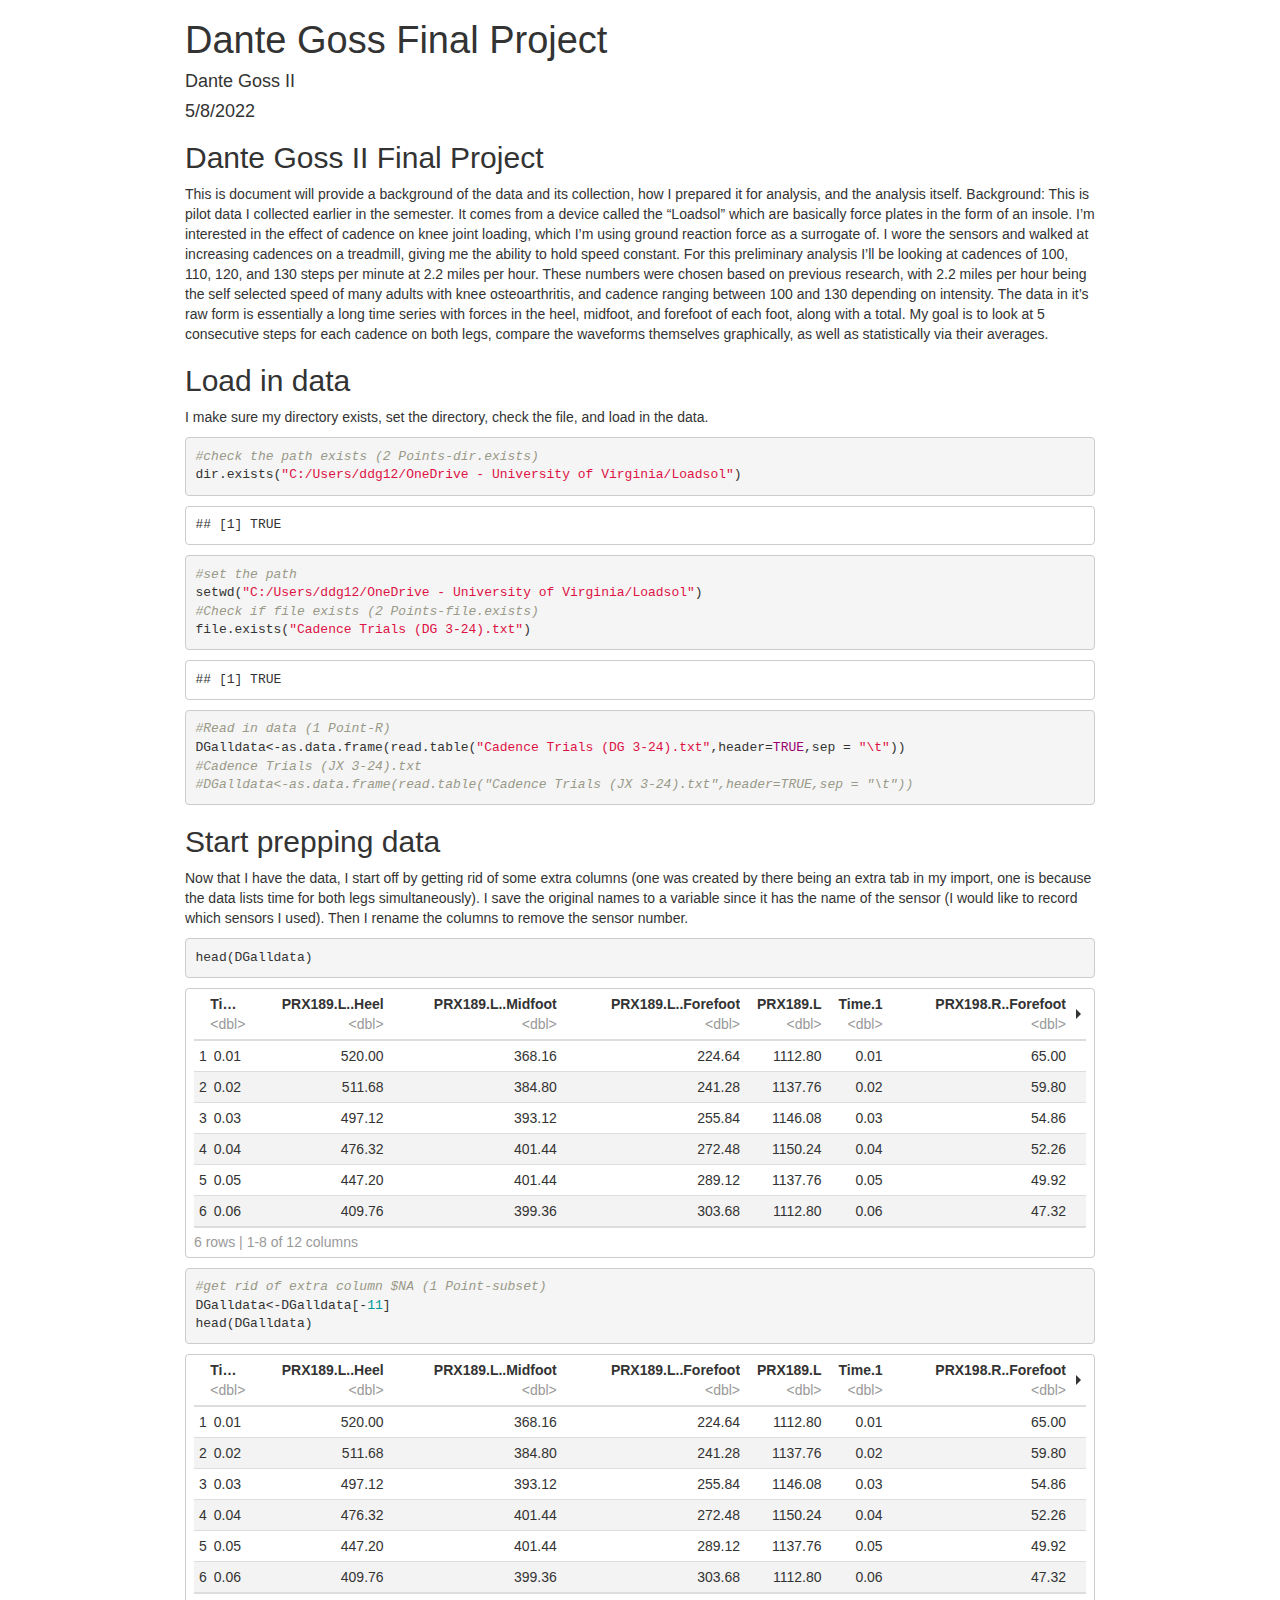
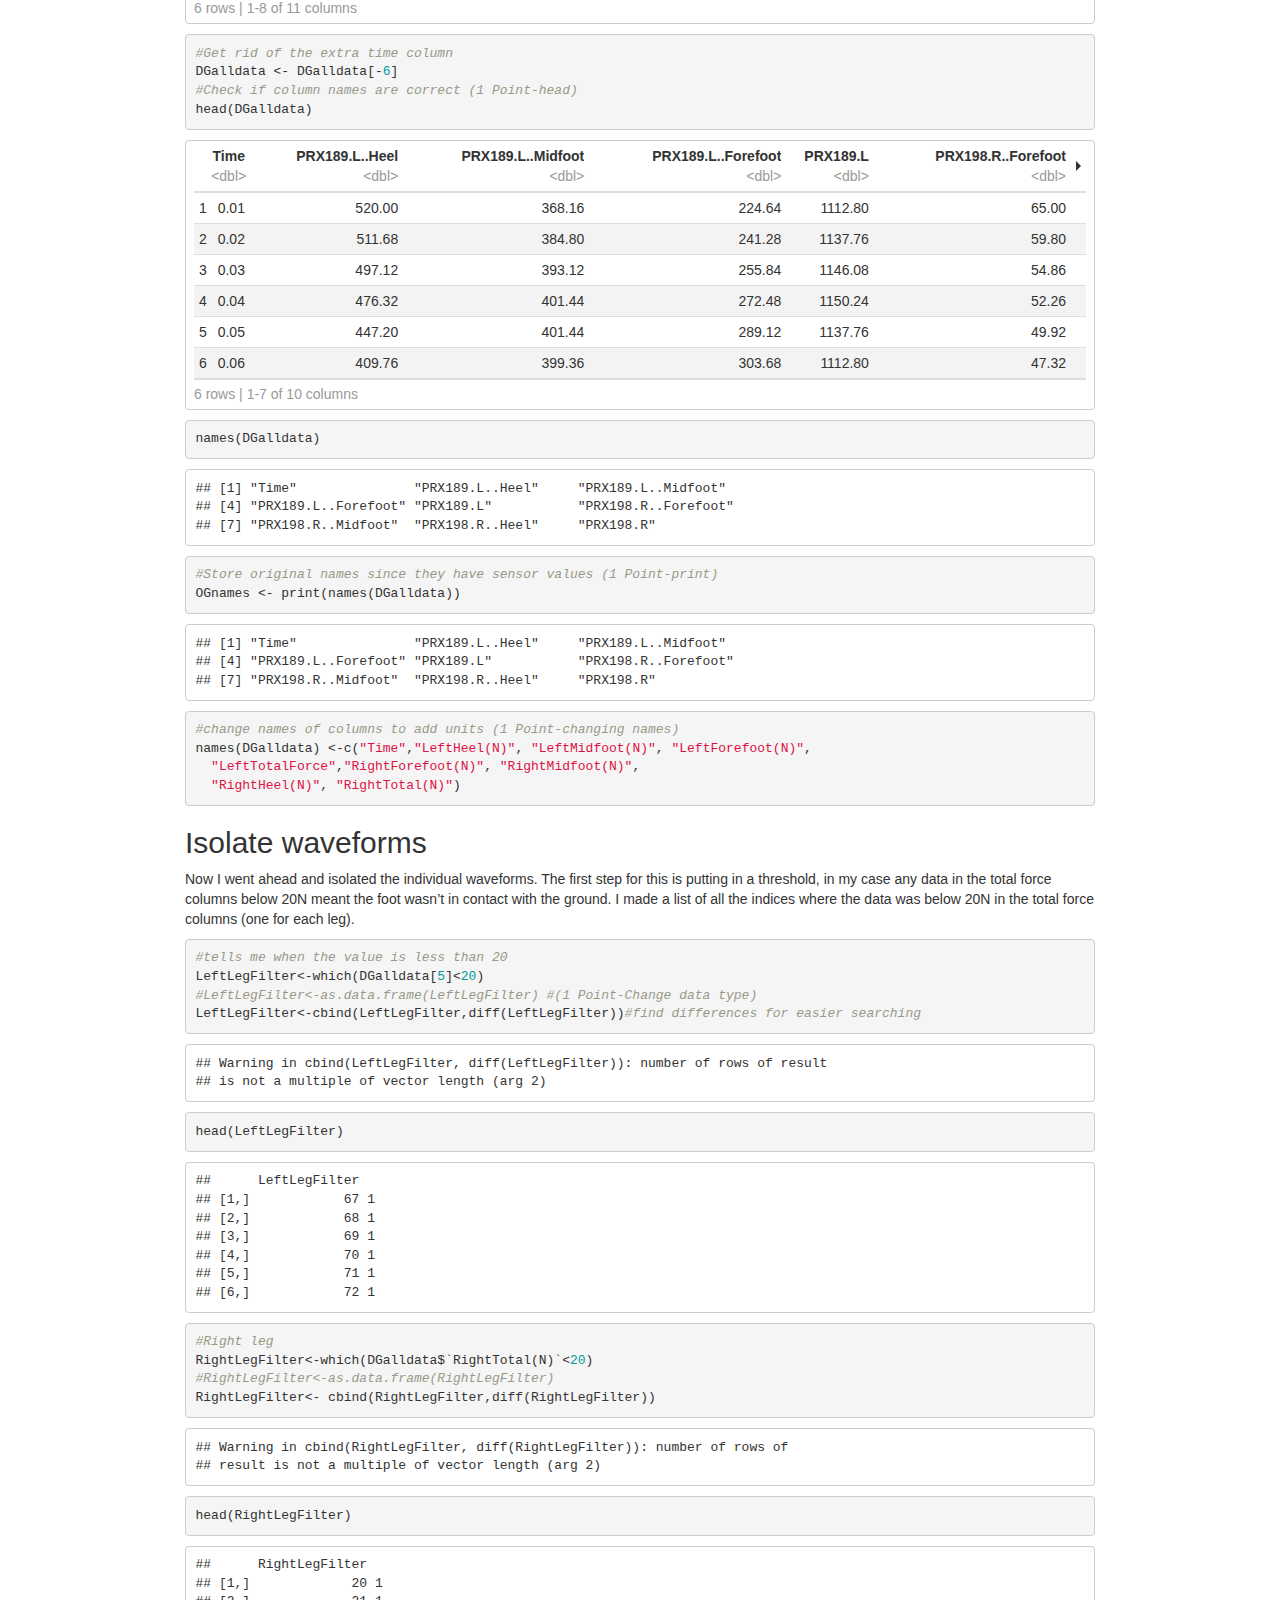
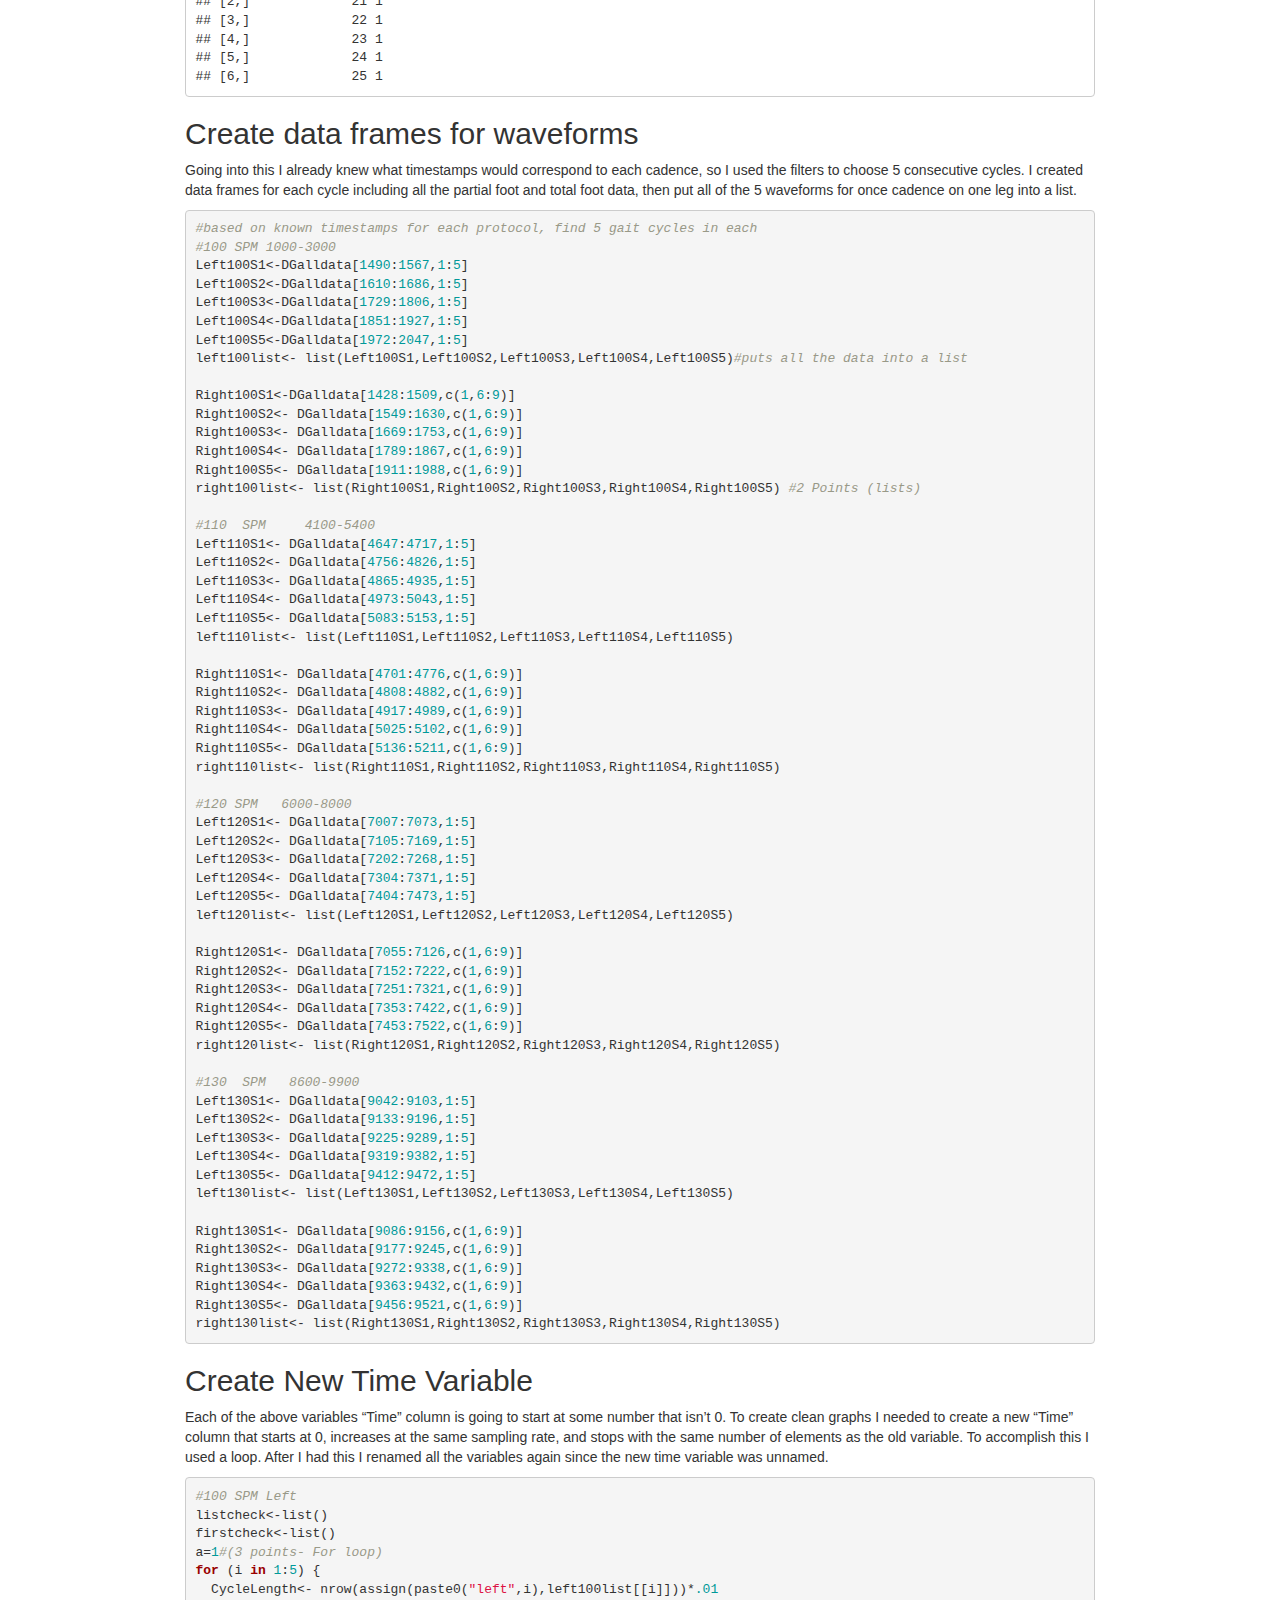
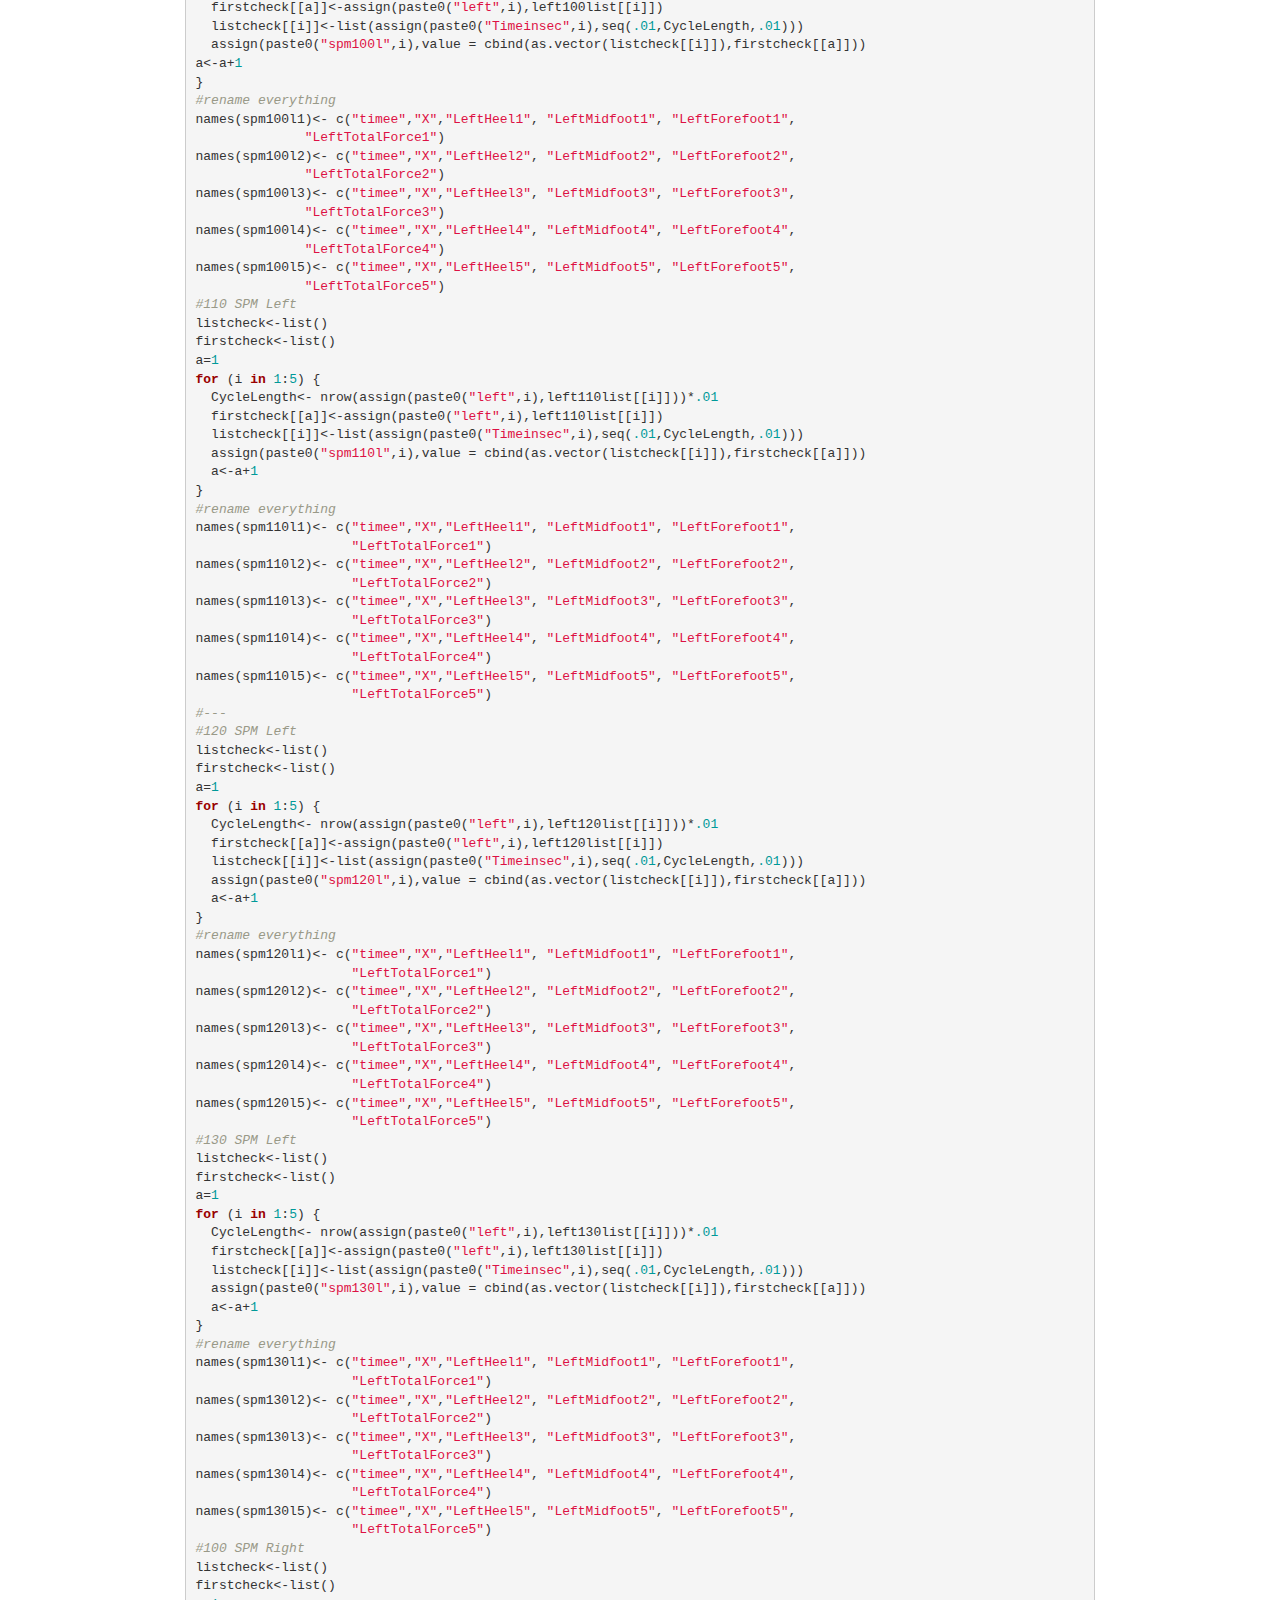
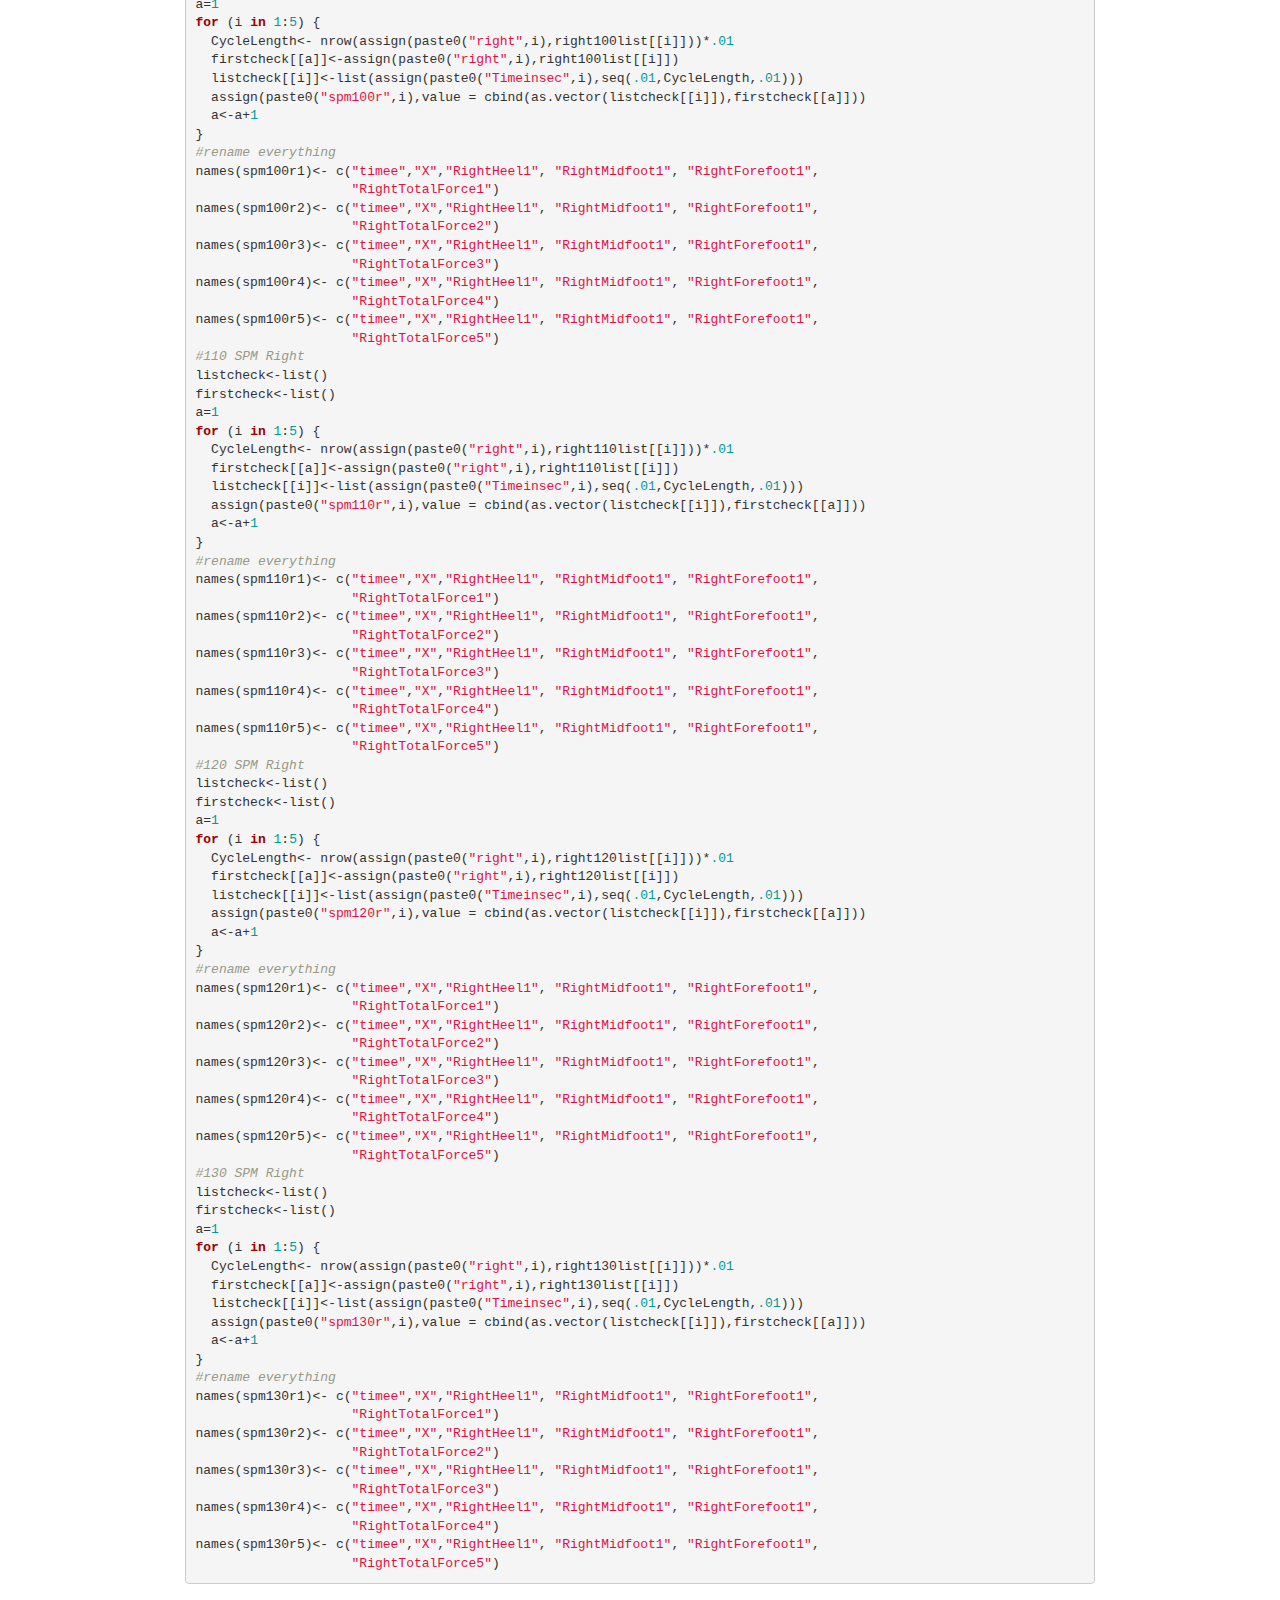
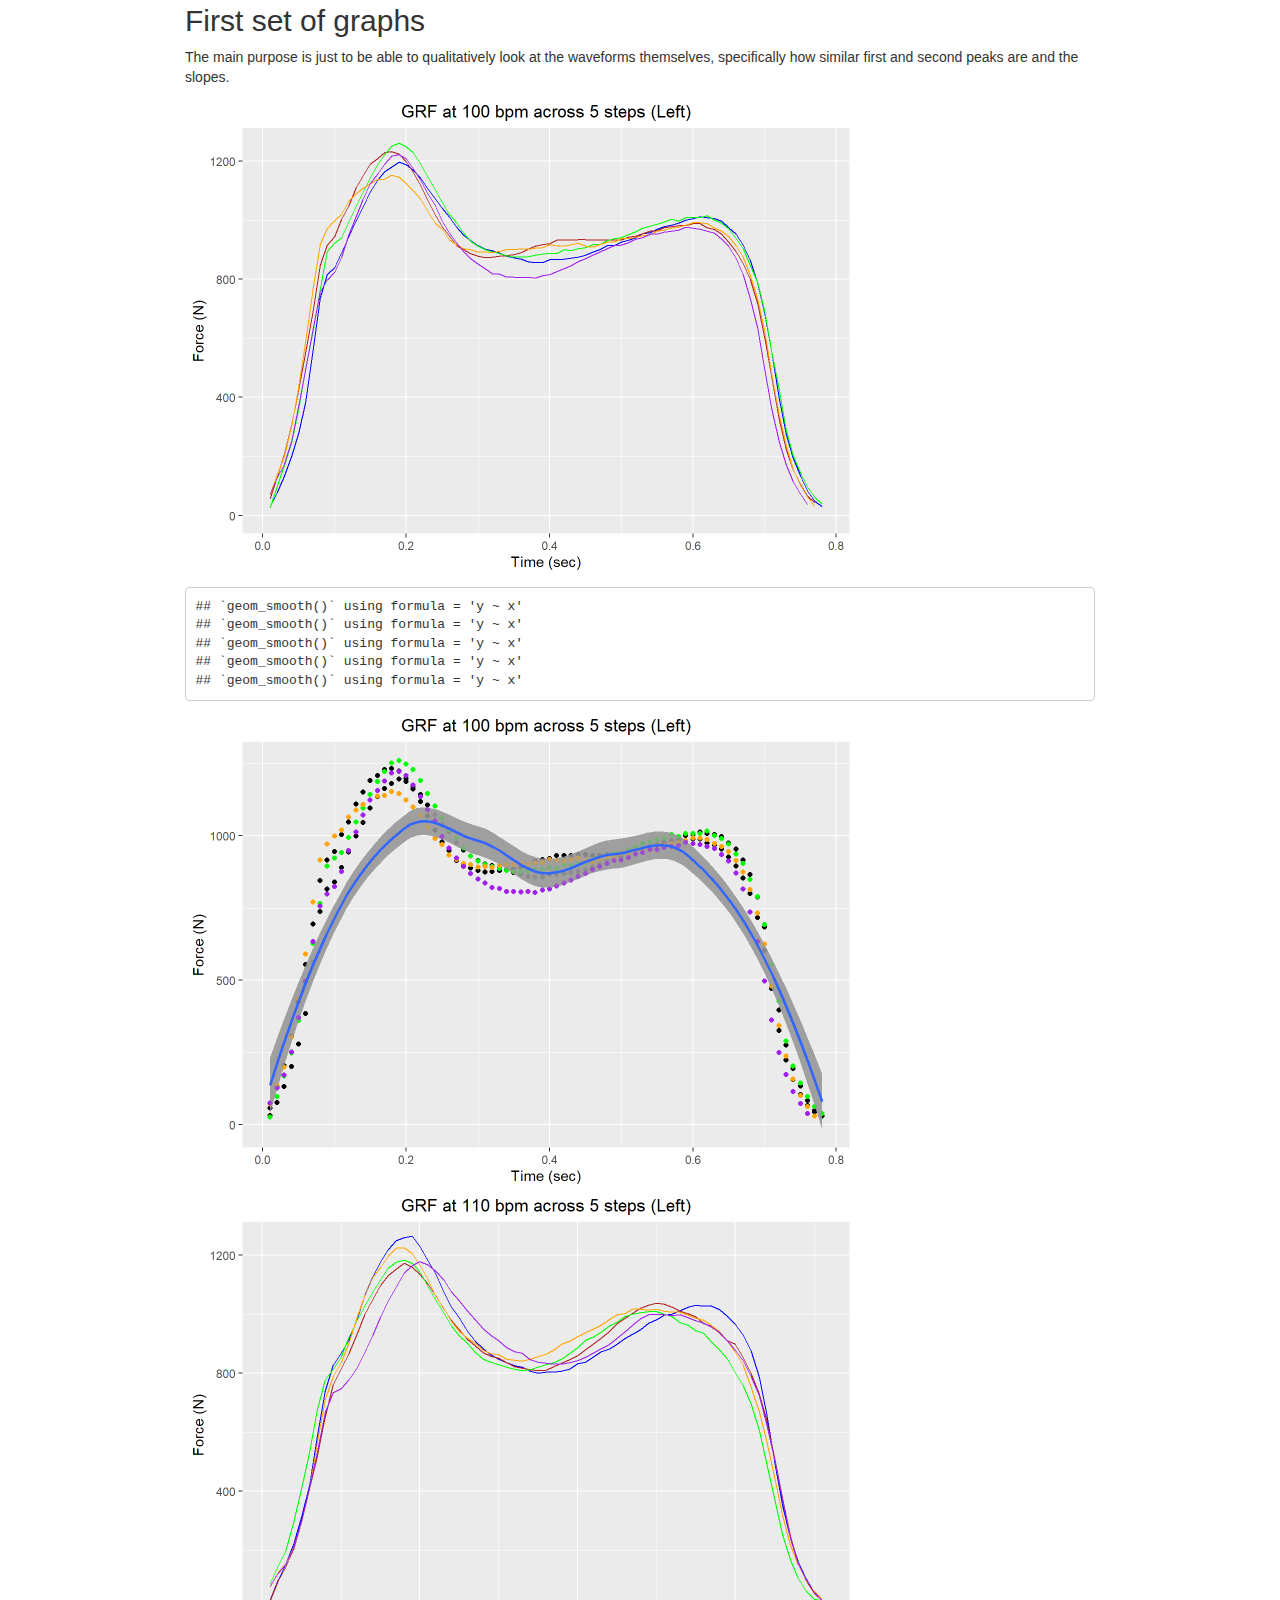
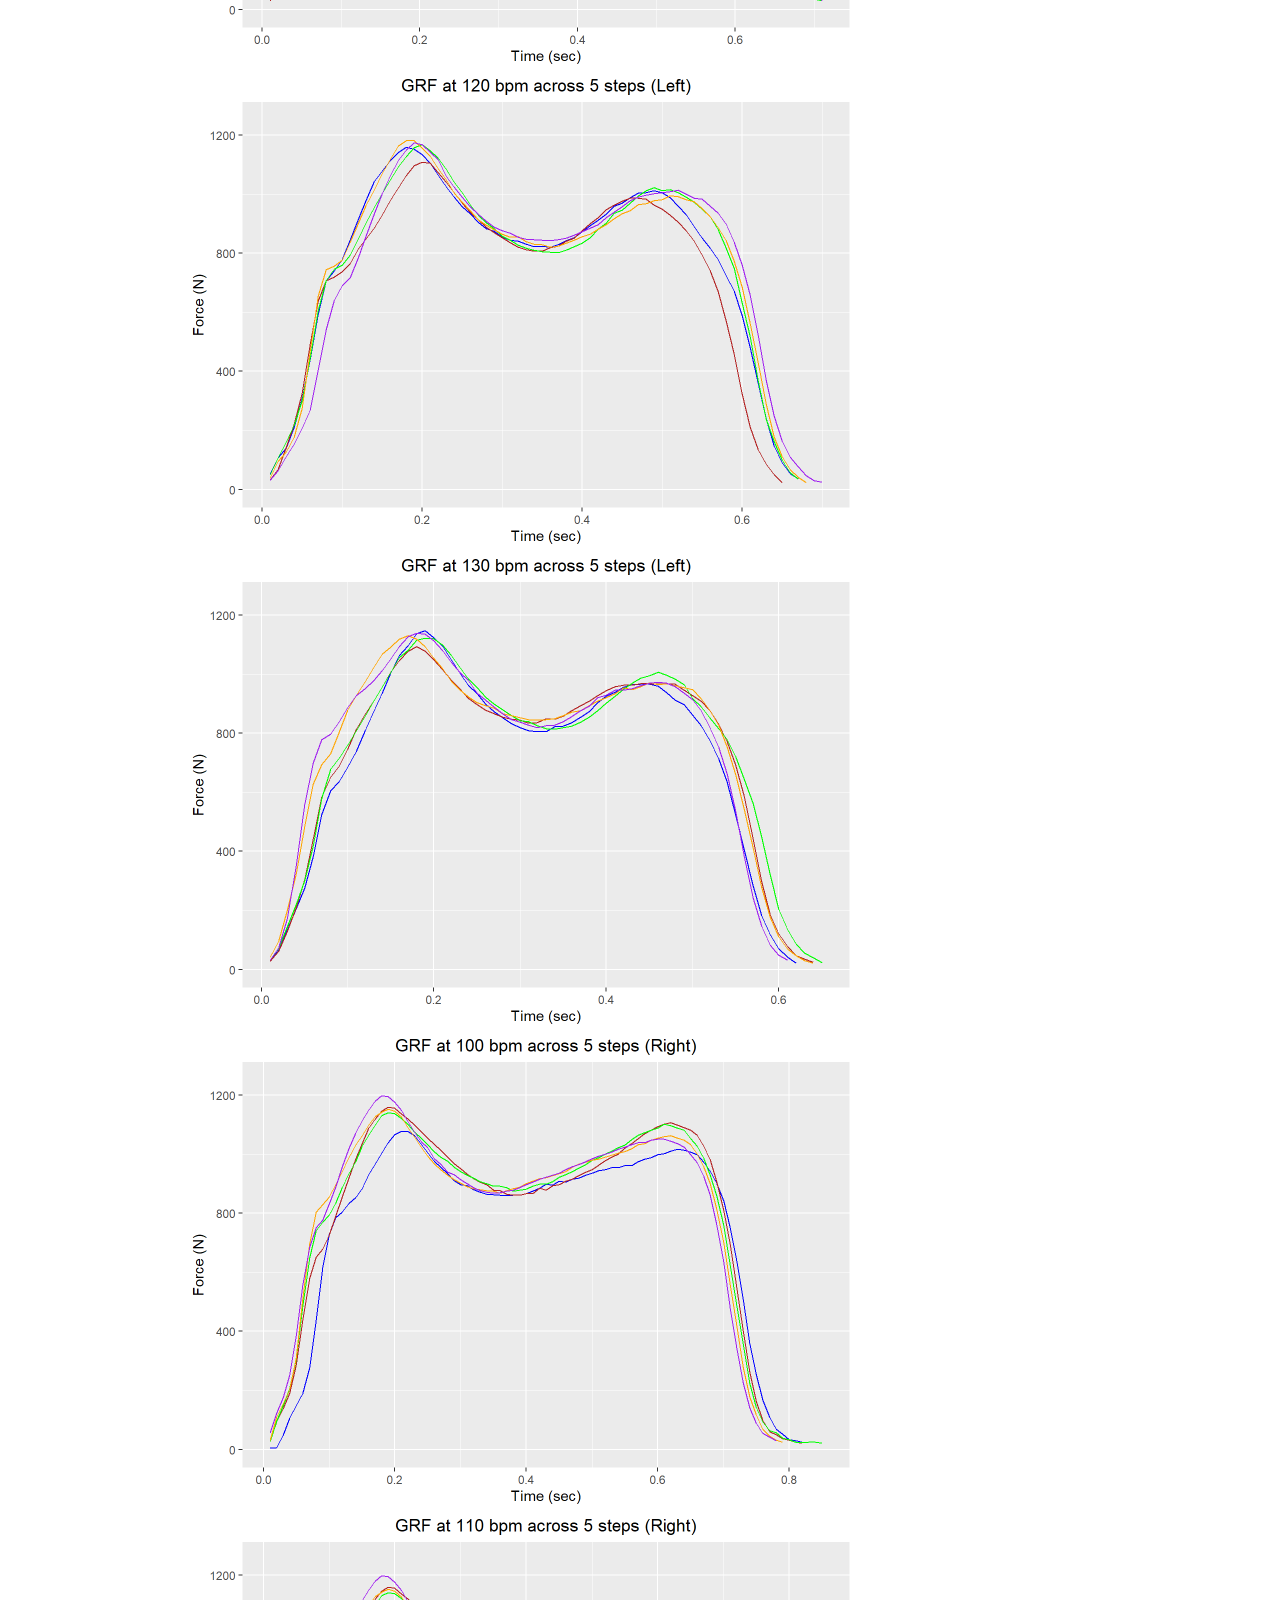
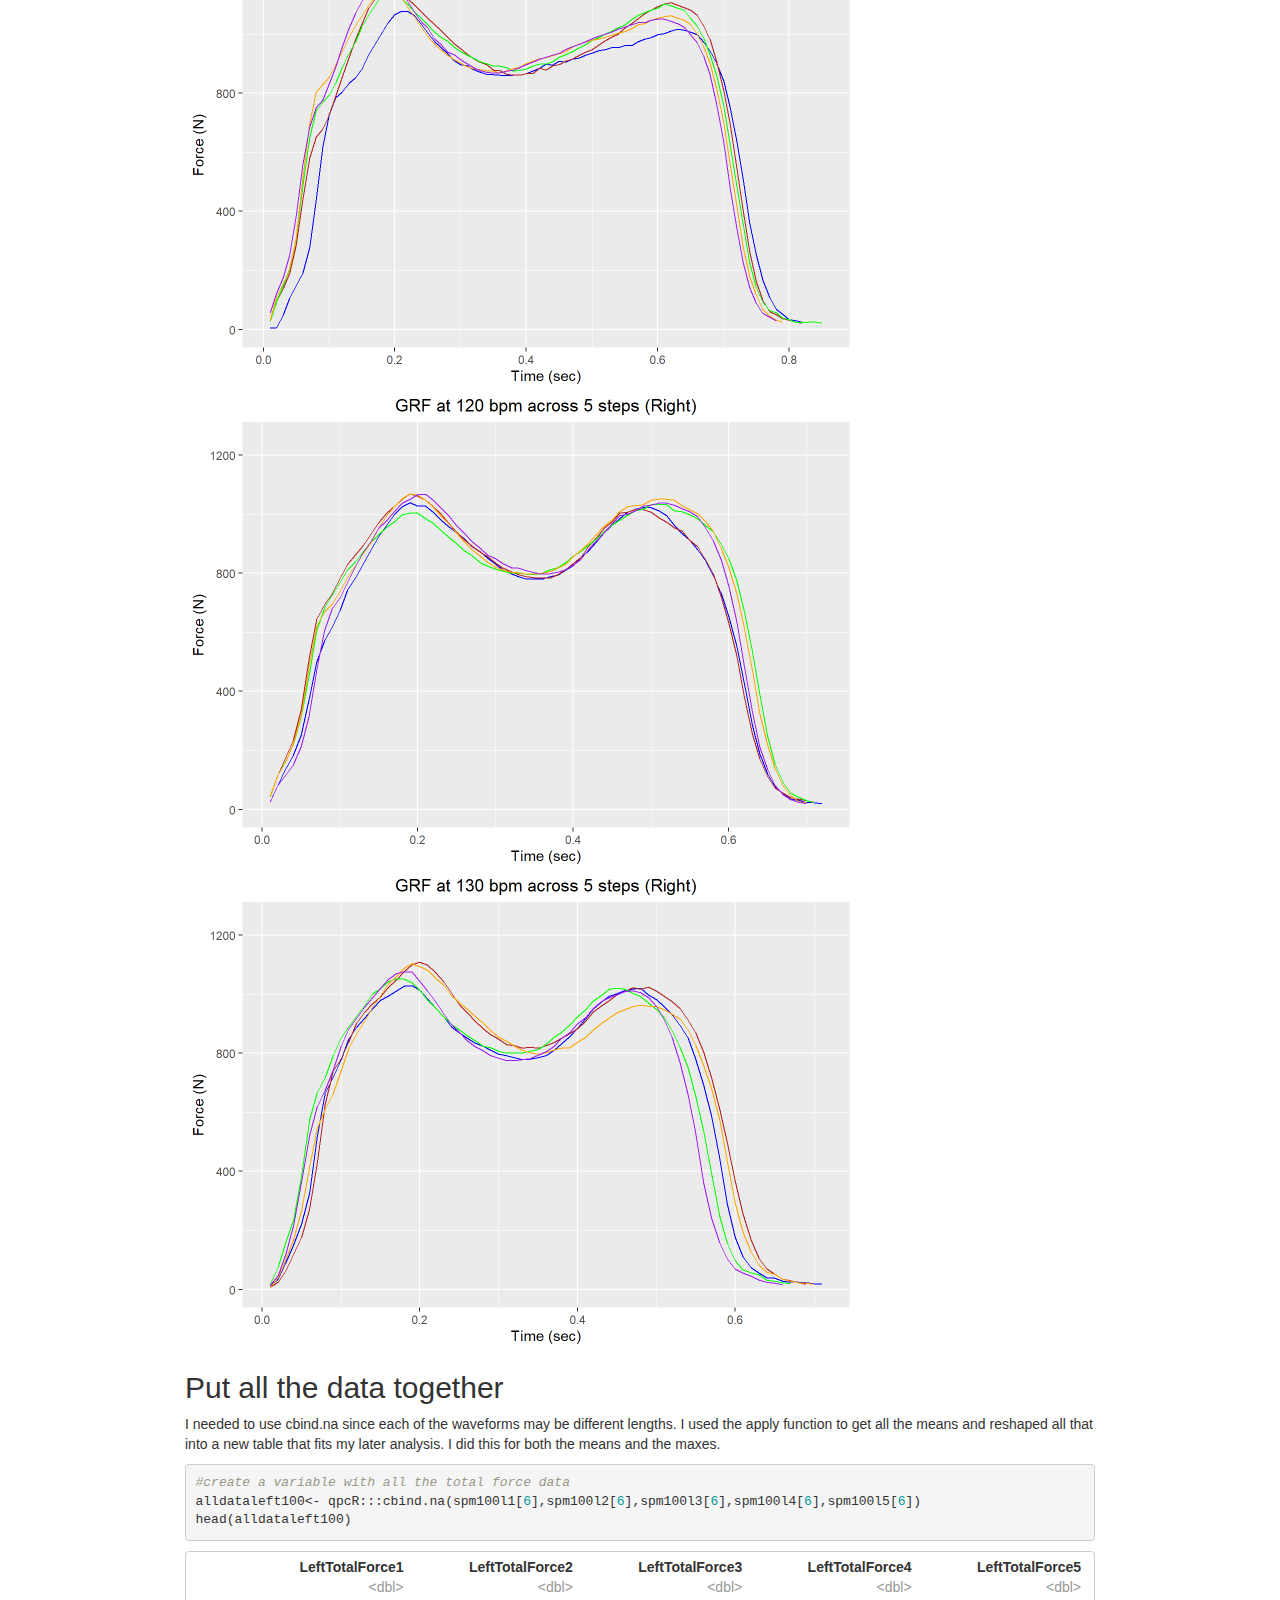
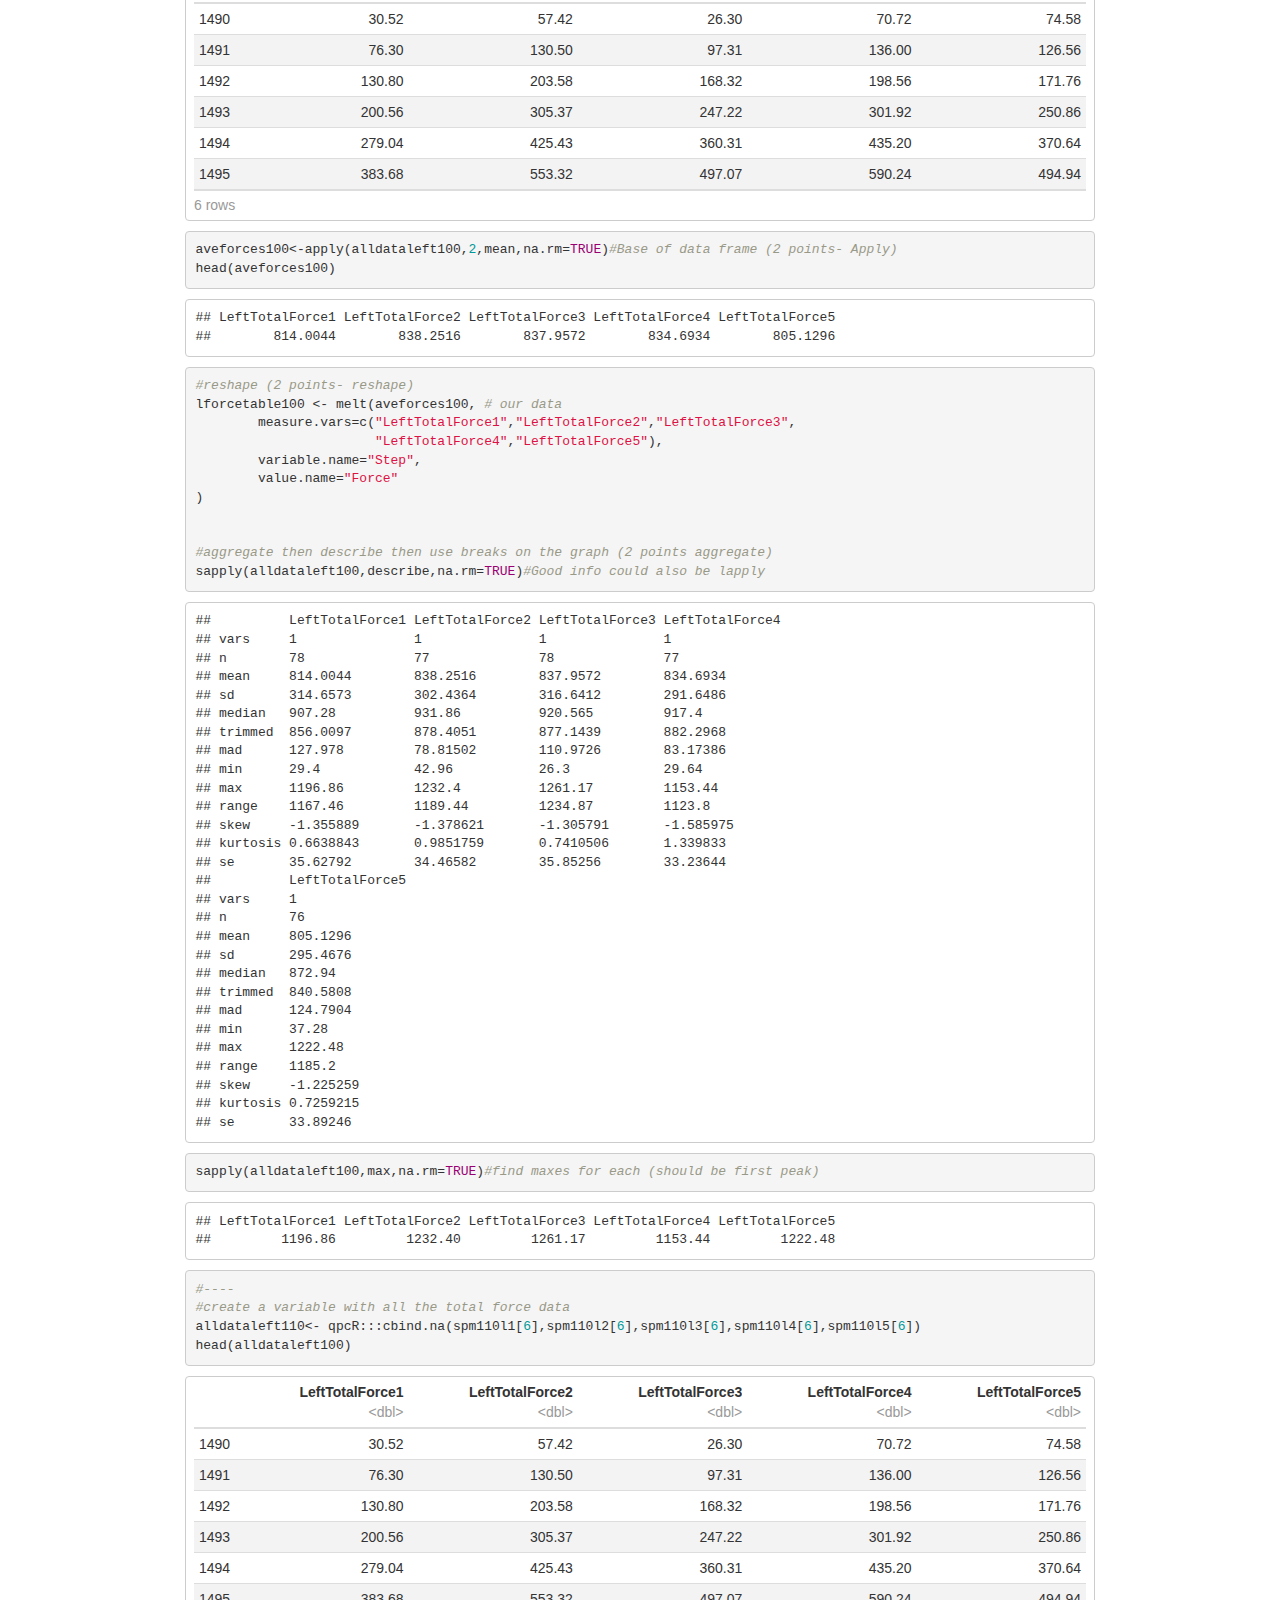
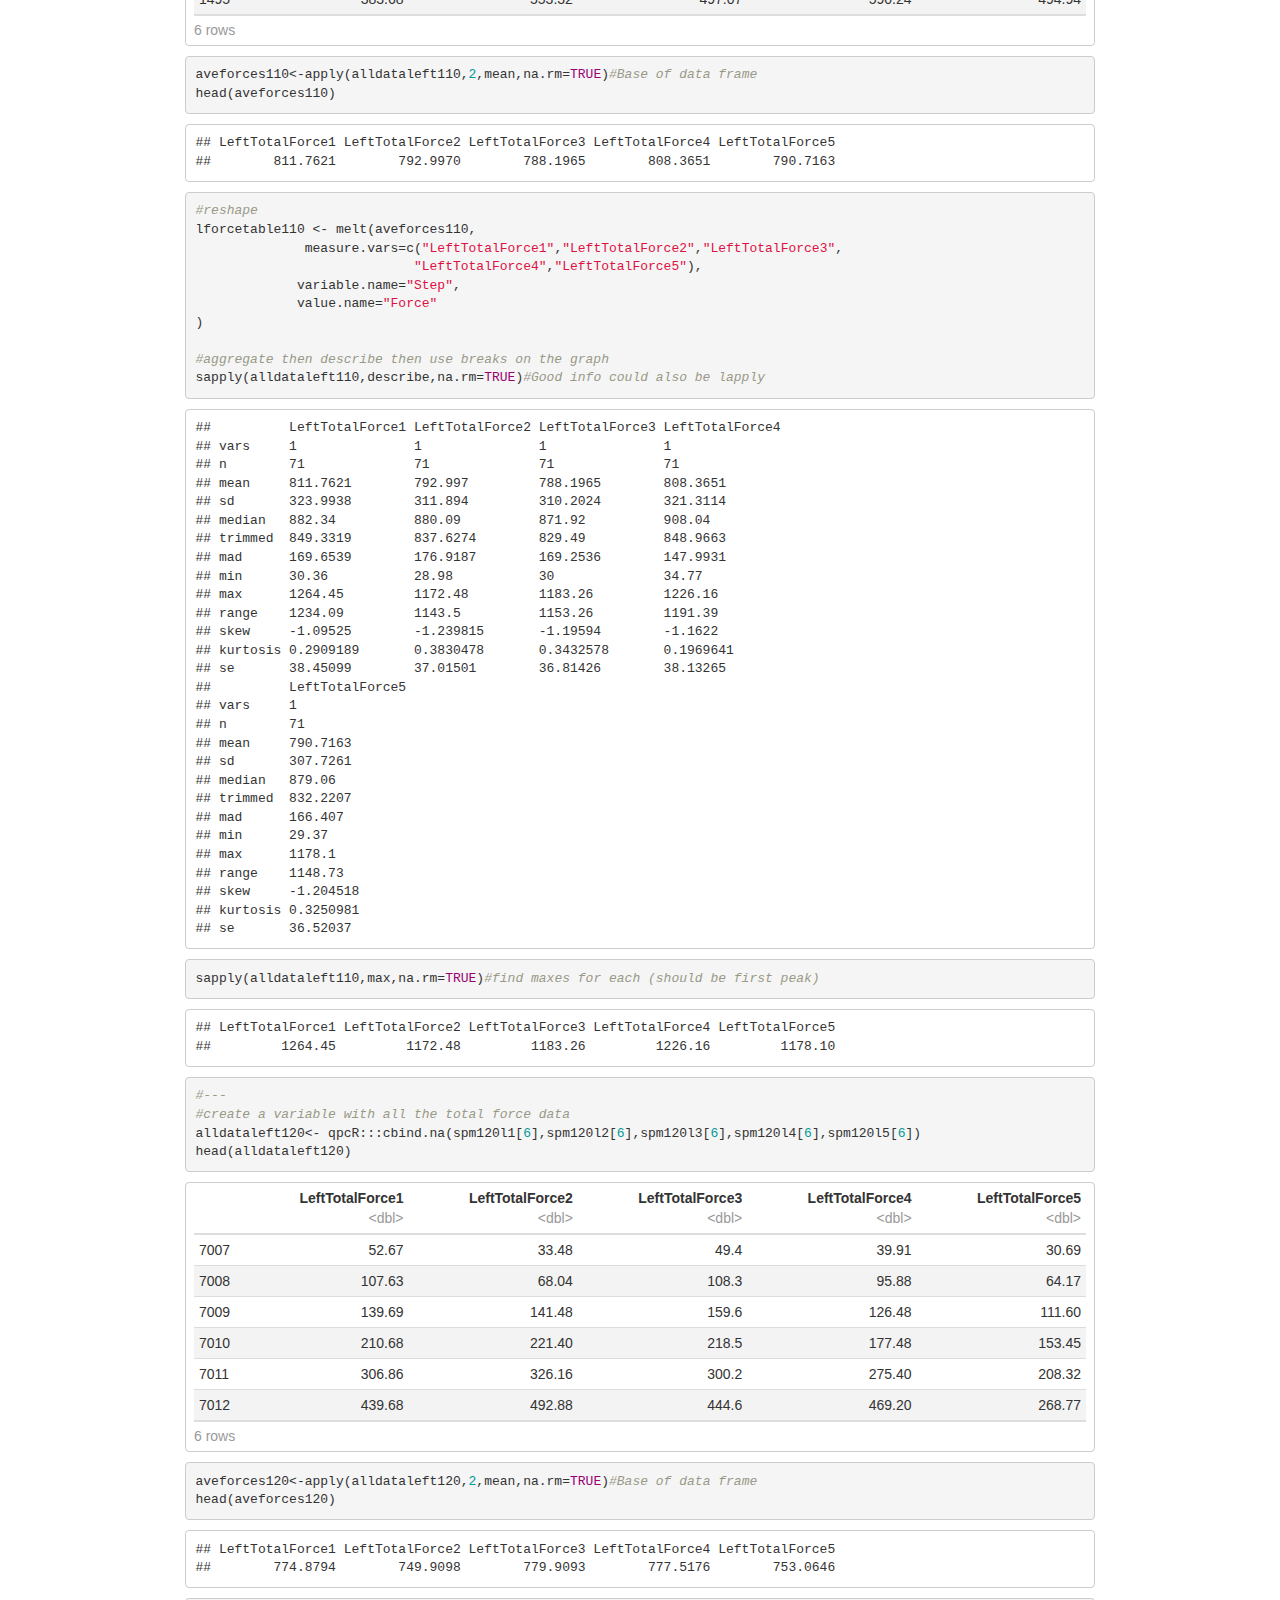
==== commit c95b80cb: "updated project 1" ====
--- a/DGoss-Final-Project.html
+++ b/DGoss-Final-Project.html
@@ -31,7 +31,7 @@
 !function(e,t){"use strict";"object"==typeof module&&"object"==typeof module.exports?module.exports=e.document?t(e,!0):function(e){if(!e.document)throw new Error("jQuery requires a window with a document");return t(e)}:t(e)}("undefined"!=typeof window?window:this,function(C,e){"use strict";var t=[],r=Object.getPrototypeOf,s=t.slice,g=t.flat?function(e){return t.flat.call(e)}:function(e){return t.concat.apply([],e)},u=t.push,i=t.indexOf,n={},o=n.toString,v=n.hasOwnProperty,a=v.toString,l=a.call(Object),y={},m=function(e){return"function"==typeof e&&"number"!=typeof e.nodeType&&"function"!=typeof e.item},x=function(e){return null!=e&&e===e.window},E=C.document,c={type:!0,src:!0,nonce:!0,noModule:!0};function b(e,t,n){var r,i,o=(n=n||E).createElement("script");if(o.text=e,t)for(r in c)(i=t[r]||t.getAttribute&&t.getAttribute(r))&&o.setAttribute(r,i);n.head.appendChild(o).parentNode.removeChild(o)}function w(e){return null==e?e+"":"object"==typeof e||"function"==typeof e?n[o.call(e)]||"object":typeof e}var f="3.6.0",S=function(e,t){return new S.fn.init(e,t)};function p(e){var t=!!e&&"length"in e&&e.length,n=w(e);return!m(e)&&!x(e)&&("array"===n||0===t||"number"==typeof t&&0<t&&t-1 in e)}S.fn=S.prototype={jquery:f,constructor:S,length:0,toArray:function(){return s.call(this)},get:function(e){return null==e?s.call(this):e<0?this[e+this.length]:this[e]},pushStack:function(e){var t=S.merge(this.constructor(),e);return t.prevObject=this,t},each:function(e){return S.each(this,e)},map:function(n){return this.pushStack(S.map(this,function(e,t){return n.call(e,t,e)}))},slice:function(){return this.pushStack(s.apply(this,arguments))},first:function(){return this.eq(0)},last:function(){return this.eq(-1)},even:function(){return this.pushStack(S.grep(this,function(e,t){return(t+1)%2}))},odd:function(){return this.pushStack(S.grep(this,function(e,t){return t%2}))},eq:function(e){var t=this.length,n=+e+(e<0?t:0);return this.pushStack(0<=n&&n<t?[this[n]]:[])},end:function(){return this.prevObject||this.constructor()},push:u,sort:t.sort,splice:t.splice},S.extend=S.fn.extend=function(){var e,t,n,r,i,o,a=arguments[0]||{},s=1,u=arguments.length,l=!1;for("boolean"==typeof a&&(l=a,a=arguments[s]||{},s++),"object"==typeof a||m(a)||(a={}),s===u&&(a=this,s--);s<u;s++)if(null!=(e=arguments[s]))for(t in e)r=e[t],"__proto__"!==t&&a!==r&&(l&&r&&(S.isPlainObject(r)||(i=Array.isArray(r)))?(n=a[t],o=i&&!Array.isArray(n)?[]:i||S.isPlainObject(n)?n:{},i=!1,a[t]=S.extend(l,o,r)):void 0!==r&&(a[t]=r));return a},S.extend({expando:"jQuery"+(f+Math.random()).replace(/\D/g,""),isReady:!0,error:function(e){throw new Error(e)},noop:function(){},isPlainObject:function(e){var t,n;return!(!e||"[object Object]"!==o.call(e))&&(!(t=r(e))||"function"==typeof(n=v.call(t,"constructor")&&t.constructor)&&a.call(n)===l)},isEmptyObject:function(e){var t;for(t in e)return!1;return!0},globalEval:function(e,t,n){b(e,{nonce:t&&t.nonce},n)},each:function(e,t){var n,r=0;if(p(e)){for(n=e.length;r<n;r++)if(!1===t.call(e[r],r,e[r]))break}else for(r in e)if(!1===t.call(e[r],r,e[r]))break;return e},makeArray:function(e,t){var n=t||[];return null!=e&&(p(Object(e))?S.merge(n,"string"==typeof e?[e]:e):u.call(n,e)),n},inArray:function(e,t,n){return null==t?-1:i.call(t,e,n)},merge:function(e,t){for(var n=+t.length,r=0,i=e.length;r<n;r++)e[i++]=t[r];return e.length=i,e},grep:function(e,t,n){for(var r=[],i=0,o=e.length,a=!n;i<o;i++)!t(e[i],i)!==a&&r.push(e[i]);return r},map:function(e,t,n){var r,i,o=0,a=[];if(p(e))for(r=e.length;o<r;o++)null!=(i=t(e[o],o,n))&&a.push(i);else for(o in e)null!=(i=t(e[o],o,n))&&a.push(i);return g(a)},guid:1,support:y}),"function"==typeof Symbol&&(S.fn[Symbol.iterator]=t[Symbol.iterator]),S.each("Boolean Number String Function Array Date RegExp Object Error Symbol".split(" "),function(e,t){n["[object "+t+"]"]=t.toLowerCase()});var d=function(n){var e,d,b,o,i,h,f,g,w,u,l,T,C,a,E,v,s,c,y,S="sizzle"+1*new Date,p=n.document,k=0,r=0,m=ue(),x=ue(),A=ue(),N=ue(),j=function(e,t){return e===t&&(l=!0),0},D={}.hasOwnProperty,t=[],q=t.pop,L=t.push,H=t.push,O=t.slice,P=function(e,t){for(var n=0,r=e.length;n<r;n++)if(e[n]===t)return n;return-1},R="checked|selected|async|autofocus|autoplay|controls|defer|disabled|hidden|ismap|loop|multiple|open|readonly|required|scoped",M="[\\x20\\t\\r\\n\\f]",I="(?:\\\\[\\da-fA-F]{1,6}"+M+"?|\\\\[^\\r\\n\\f]|[\\w-]|[^\0-\\x7f])+",W="\\["+M+"*("+I+")(?:"+M+"*([*^$|!~]?=)"+M+"*(?:'((?:\\\\.|[^\\\\'])*)'|\"((?:\\\\.|[^\\\\\"])*)\"|("+I+"))|)"+M+"*\\]",F=":("+I+")(?:\\((('((?:\\\\.|[^\\\\'])*)'|\"((?:\\\\.|[^\\\\\"])*)\")|((?:\\\\.|[^\\\\()[\\]]|"+W+")*)|.*)\\)|)",B=new RegExp(M+"+","g"),$=new RegExp("^"+M+"+|((?:^|[^\\\\])(?:\\\\.)*)"+M+"+$","g"),_=new RegExp("^"+M+"*,"+M+"*"),z=new RegExp("^"+M+"*([>+~]|"+M+")"+M+"*"),U=new RegExp(M+"|>"),X=new RegExp(F),V=new RegExp("^"+I+"$"),G={ID:new RegExp("^#("+I+")"),CLASS:new RegExp("^\\.("+I+")"),TAG:new RegExp("^("+I+"|[*])"),ATTR:new RegExp("^"+W),PSEUDO:new RegExp("^"+F),CHILD:new RegExp("^:(only|first|last|nth|nth-last)-(child|of-type)(?:\\("+M+"*(even|odd|(([+-]|)(\\d*)n|)"+M+"*(?:([+-]|)"+M+"*(\\d+)|))"+M+"*\\)|)","i"),bool:new RegExp("^(?:"+R+")$","i"),needsContext:new RegExp("^"+M+"*[>+~]|:(even|odd|eq|gt|lt|nth|first|last)(?:\\("+M+"*((?:-\\d)?\\d*)"+M+"*\\)|)(?=[^-]|$)","i")},Y=/HTML$/i,Q=/^(?:input|select|textarea|button)$/i,J=/^h\d$/i,K=/^[^{]+\{\s*\[native \w/,Z=/^(?:#([\w-]+)|(\w+)|\.([\w-]+))$/,ee=/[+~]/,te=new RegExp("\\\\[\\da-fA-F]{1,6}"+M+"?|\\\\([^\\r\\n\\f])","g"),ne=function(e,t){var n="0x"+e.slice(1)-65536;return t||(n<0?String.fromCharCode(n+65536):String.fromCharCode(n>>10|55296,1023&n|56320))},re=/([\0-\x1f\x7f]|^-?\d)|^-$|[^\0-\x1f\x7f-\uFFFF\w-]/g,ie=function(e,t){return t?"\0"===e?"\ufffd":e.slice(0,-1)+"\\"+e.charCodeAt(e.length-1).toString(16)+" ":"\\"+e},oe=function(){T()},ae=be(function(e){return!0===e.disabled&&"fieldset"===e.nodeName.toLowerCase()},{dir:"parentNode",next:"legend"});try{H.apply(t=O.call(p.childNodes),p.childNodes),t[p.childNodes.length].nodeType}catch(e){H={apply:t.length?function(e,t){L.apply(e,O.call(t))}:function(e,t){var n=e.length,r=0;while(e[n++]=t[r++]);e.length=n-1}}}function se(t,e,n,r){var i,o,a,s,u,l,c,f=e&&e.ownerDocument,p=e?e.nodeType:9;if(n=n||[],"string"!=typeof t||!t||1!==p&&9!==p&&11!==p)return n;if(!r&&(T(e),e=e||C,E)){if(11!==p&&(u=Z.exec(t)))if(i=u[1]){if(9===p){if(!(a=e.getElementById(i)))return n;if(a.id===i)return n.push(a),n}else if(f&&(a=f.getElementById(i))&&y(e,a)&&a.id===i)return n.push(a),n}else{if(u[2])return H.apply(n,e.getElementsByTagName(t)),n;if((i=u[3])&&d.getElementsByClassName&&e.getElementsByClassName)return H.apply(n,e.getElementsByClassName(i)),n}if(d.qsa&&!N[t+" "]&&(!v||!v.test(t))&&(1!==p||"object"!==e.nodeName.toLowerCase())){if(c=t,f=e,1===p&&(U.test(t)||z.test(t))){(f=ee.test(t)&&ye(e.parentNode)||e)===e&&d.scope||((s=e.getAttribute("id"))?s=s.replace(re,ie):e.setAttribute("id",s=S)),o=(l=h(t)).length;while(o--)l[o]=(s?"#"+s:":scope")+" "+xe(l[o]);c=l.join(",")}try{return H.apply(n,f.querySelectorAll(c)),n}catch(e){N(t,!0)}finally{s===S&&e.removeAttribute("id")}}}return g(t.replace($,"$1"),e,n,r)}function ue(){var r=[];return function e(t,n){return r.push(t+" ")>b.cacheLength&&delete e[r.shift()],e[t+" "]=n}}function le(e){return e[S]=!0,e}function ce(e){var t=C.createElement("fieldset");try{return!!e(t)}catch(e){return!1}finally{t.parentNode&&t.parentNode.removeChild(t),t=null}}function fe(e,t){var n=e.split("|"),r=n.length;while(r--)b.attrHandle[n[r]]=t}function pe(e,t){var n=t&&e,r=n&&1===e.nodeType&&1===t.nodeType&&e.sourceIndex-t.sourceIndex;if(r)return r;if(n)while(n=n.nextSibling)if(n===t)return-1;return e?1:-1}function de(t){return function(e){return"input"===e.nodeName.toLowerCase()&&e.type===t}}function he(n){return function(e){var t=e.nodeName.toLowerCase();return("input"===t||"button"===t)&&e.type===n}}function ge(t){return function(e){return"form"in e?e.parentNode&&!1===e.disabled?"label"in e?"label"in e.parentNode?e.parentNode.disabled===t:e.disabled===t:e.isDisabled===t||e.isDisabled!==!t&&ae(e)===t:e.disabled===t:"label"in e&&e.disabled===t}}function ve(a){return le(function(o){return o=+o,le(function(e,t){var n,r=a([],e.length,o),i=r.length;while(i--)e[n=r[i]]&&(e[n]=!(t[n]=e[n]))})})}function ye(e){return e&&"undefined"!=typeof e.getElementsByTagName&&e}for(e in d=se.support={},i=se.isXML=function(e){var t=e&&e.namespaceURI,n=e&&(e.ownerDocument||e).documentElement;return!Y.test(t||n&&n.nodeName||"HTML")},T=se.setDocument=function(e){var t,n,r=e?e.ownerDocument||e:p;return r!=C&&9===r.nodeType&&r.documentElement&&(a=(C=r).documentElement,E=!i(C),p!=C&&(n=C.defaultView)&&n.top!==n&&(n.addEventListener?n.addEventListener("unload",oe,!1):n.attachEvent&&n.attachEvent("onunload",oe)),d.scope=ce(function(e){return a.appendChild(e).appendChild(C.createElement("div")),"undefined"!=typeof e.querySelectorAll&&!e.querySelectorAll(":scope fieldset div").length}),d.attributes=ce(function(e){return e.className="i",!e.getAttribute("className")}),d.getElementsByTagName=ce(function(e){return e.appendChild(C.createComment("")),!e.getElementsByTagName("*").length}),d.getElementsByClassName=K.test(C.getElementsByClassName),d.getById=ce(function(e){return a.appendChild(e).id=S,!C.getElementsByName||!C.getElementsByName(S).length}),d.getById?(b.filter.ID=function(e){var t=e.replace(te,ne);return function(e){return e.getAttribute("id")===t}},b.find.ID=function(e,t){if("undefined"!=typeof t.getElementById&&E){var n=t.getElementById(e);return n?[n]:[]}}):(b.filter.ID=function(e){var n=e.replace(te,ne);return function(e){var t="undefined"!=typeof e.getAttributeNode&&e.getAttributeNode("id");return t&&t.value===n}},b.find.ID=function(e,t){if("undefined"!=typeof t.getElementById&&E){var n,r,i,o=t.getElementById(e);if(o){if((n=o.getAttributeNode("id"))&&n.value===e)return[o];i=t.getElementsByName(e),r=0;while(o=i[r++])if((n=o.getAttributeNode("id"))&&n.value===e)return[o]}return[]}}),b.find.TAG=d.getElementsByTagName?function(e,t){return"undefined"!=typeof t.getElementsByTagName?t.getElementsByTagName(e):d.qsa?t.querySelectorAll(e):void 0}:function(e,t){var n,r=[],i=0,o=t.getElementsByTagName(e);if("*"===e){while(n=o[i++])1===n.nodeType&&r.push(n);return r}return o},b.find.CLASS=d.getElementsByClassName&&function(e,t){if("undefined"!=typeof t.getElementsByClassName&&E)return t.getElementsByClassName(e)},s=[],v=[],(d.qsa=K.test(C.querySelectorAll))&&(ce(function(e){var t;a.appendChild(e).innerHTML="<a id='"+S+"'></a><select id='"+S+"-\r\\' msallowcapture=''><option selected=''></option></select>",e.querySelectorAll("[msallowcapture^='']").length&&v.push("[*^$]="+M+"*(?:''|\"\")"),e.querySelectorAll("[selected]").length||v.push("\\["+M+"*(?:value|"+R+")"),e.querySelectorAll("[id~="+S+"-]").length||v.push("~="),(t=C.createElement("input")).setAttribute("name",""),e.appendChild(t),e.querySelectorAll("[name='']").length||v.push("\\["+M+"*name"+M+"*="+M+"*(?:''|\"\")"),e.querySelectorAll(":checked").length||v.push(":checked"),e.querySelectorAll("a#"+S+"+*").length||v.push(".#.+[+~]"),e.querySelectorAll("\\\f"),v.push("[\\r\\n\\f]")}),ce(function(e){e.innerHTML="<a href='' disabled='disabled'></a><select disabled='disabled'><option/></select>";var t=C.createElement("input");t.setAttribute("type","hidden"),e.appendChild(t).setAttribute("name","D"),e.querySelectorAll("[name=d]").length&&v.push("name"+M+"*[*^$|!~]?="),2!==e.querySelectorAll(":enabled").length&&v.push(":enabled",":disabled"),a.appendChild(e).disabled=!0,2!==e.querySelectorAll(":disabled").length&&v.push(":enabled",":disabled"),e.querySelectorAll("*,:x"),v.push(",.*:")})),(d.matchesSelector=K.test(c=a.matches||a.webkitMatchesSelector||a.mozMatchesSelector||a.oMatchesSelector||a.msMatchesSelector))&&ce(function(e){d.disconnectedMatch=c.call(e,"*"),c.call(e,"[s!='']:x"),s.push("!=",F)}),v=v.length&&new RegExp(v.join("|")),s=s.length&&new RegExp(s.join("|")),t=K.test(a.compareDocumentPosition),y=t||K.test(a.contains)?function(e,t){var n=9===e.nodeType?e.documentElement:e,r=t&&t.parentNode;return e===r||!(!r||1!==r.nodeType||!(n.contains?n.contains(r):e.compareDocumentPosition&&16&e.compareDocumentPosition(r)))}:function(e,t){if(t)while(t=t.parentNode)if(t===e)return!0;return!1},j=t?function(e,t){if(e===t)return l=!0,0;var n=!e.compareDocumentPosition-!t.compareDocumentPosition;return n||(1&(n=(e.ownerDocument||e)==(t.ownerDocument||t)?e.compareDocumentPosition(t):1)||!d.sortDetached&&t.compareDocumentPosition(e)===n?e==C||e.ownerDocument==p&&y(p,e)?-1:t==C||t.ownerDocument==p&&y(p,t)?1:u?P(u,e)-P(u,t):0:4&n?-1:1)}:function(e,t){if(e===t)return l=!0,0;var n,r=0,i=e.parentNode,o=t.parentNode,a=[e],s=[t];if(!i||!o)return e==C?-1:t==C?1:i?-1:o?1:u?P(u,e)-P(u,t):0;if(i===o)return pe(e,t);n=e;while(n=n.parentNode)a.unshift(n);n=t;while(n=n.parentNode)s.unshift(n);while(a[r]===s[r])r++;return r?pe(a[r],s[r]):a[r]==p?-1:s[r]==p?1:0}),C},se.matches=function(e,t){return se(e,null,null,t)},se.matchesSelector=function(e,t){if(T(e),d.matchesSelector&&E&&!N[t+" "]&&(!s||!s.test(t))&&(!v||!v.test(t)))try{var n=c.call(e,t);if(n||d.disconnectedMatch||e.document&&11!==e.document.nodeType)return n}catch(e){N(t,!0)}return 0<se(t,C,null,[e]).length},se.contains=function(e,t){return(e.ownerDocument||e)!=C&&T(e),y(e,t)},se.attr=function(e,t){(e.ownerDocument||e)!=C&&T(e);var n=b.attrHandle[t.toLowerCase()],r=n&&D.call(b.attrHandle,t.toLowerCase())?n(e,t,!E):void 0;return void 0!==r?r:d.attributes||!E?e.getAttribute(t):(r=e.getAttributeNode(t))&&r.specified?r.value:null},se.escape=function(e){return(e+"").replace(re,ie)},se.error=function(e){throw new Error("Syntax error, unrecognized expression: "+e)},se.uniqueSort=function(e){var t,n=[],r=0,i=0;if(l=!d.detectDuplicates,u=!d.sortStable&&e.slice(0),e.sort(j),l){while(t=e[i++])t===e[i]&&(r=n.push(i));while(r--)e.splice(n[r],1)}return u=null,e},o=se.getText=function(e){var t,n="",r=0,i=e.nodeType;if(i){if(1===i||9===i||11===i){if("string"==typeof e.textContent)return e.textContent;for(e=e.firstChild;e;e=e.nextSibling)n+=o(e)}else if(3===i||4===i)return e.nodeValue}else while(t=e[r++])n+=o(t);return n},(b=se.selectors={cacheLength:50,createPseudo:le,match:G,attrHandle:{},find:{},relative:{">":{dir:"parentNode",first:!0}," ":{dir:"parentNode"},"+":{dir:"previousSibling",first:!0},"~":{dir:"previousSibling"}},preFilter:{ATTR:function(e){return e[1]=e[1].replace(te,ne),e[3]=(e[3]||e[4]||e[5]||"").replace(te,ne),"~="===e[2]&&(e[3]=" "+e[3]+" "),e.slice(0,4)},CHILD:function(e){return e[1]=e[1].toLowerCase(),"nth"===e[1].slice(0,3)?(e[3]||se.error(e[0]),e[4]=+(e[4]?e[5]+(e[6]||1):2*("even"===e[3]||"odd"===e[3])),e[5]=+(e[7]+e[8]||"odd"===e[3])):e[3]&&se.error(e[0]),e},PSEUDO:function(e){var t,n=!e[6]&&e[2];return G.CHILD.test(e[0])?null:(e[3]?e[2]=e[4]||e[5]||"":n&&X.test(n)&&(t=h(n,!0))&&(t=n.indexOf(")",n.length-t)-n.length)&&(e[0]=e[0].slice(0,t),e[2]=n.slice(0,t)),e.slice(0,3))}},filter:{TAG:function(e){var t=e.replace(te,ne).toLowerCase();return"*"===e?function(){return!0}:function(e){return e.nodeName&&e.nodeName.toLowerCase()===t}},CLASS:function(e){var t=m[e+" "];return t||(t=new RegExp("(^|"+M+")"+e+"("+M+"|$)"))&&m(e,function(e){return t.test("string"==typeof e.className&&e.className||"undefined"!=typeof e.getAttribute&&e.getAttribute("class")||"")})},ATTR:function(n,r,i){return function(e){var t=se.attr(e,n);return null==t?"!="===r:!r||(t+="","="===r?t===i:"!="===r?t!==i:"^="===r?i&&0===t.indexOf(i):"*="===r?i&&-1<t.indexOf(i):"$="===r?i&&t.slice(-i.length)===i:"~="===r?-1<(" "+t.replace(B," ")+" ").indexOf(i):"|="===r&&(t===i||t.slice(0,i.length+1)===i+"-"))}},CHILD:function(h,e,t,g,v){var y="nth"!==h.slice(0,3),m="last"!==h.slice(-4),x="of-type"===e;return 1===g&&0===v?function(e){return!!e.parentNode}:function(e,t,n){var r,i,o,a,s,u,l=y!==m?"nextSibling":"previousSibling",c=e.parentNode,f=x&&e.nodeName.toLowerCase(),p=!n&&!x,d=!1;if(c){if(y){while(l){a=e;while(a=a[l])if(x?a.nodeName.toLowerCase()===f:1===a.nodeType)return!1;u=l="only"===h&&!u&&"nextSibling"}return!0}if(u=[m?c.firstChild:c.lastChild],m&&p){d=(s=(r=(i=(o=(a=c)[S]||(a[S]={}))[a.uniqueID]||(o[a.uniqueID]={}))[h]||[])[0]===k&&r[1])&&r[2],a=s&&c.childNodes[s];while(a=++s&&a&&a[l]||(d=s=0)||u.pop())if(1===a.nodeType&&++d&&a===e){i[h]=[k,s,d];break}}else if(p&&(d=s=(r=(i=(o=(a=e)[S]||(a[S]={}))[a.uniqueID]||(o[a.uniqueID]={}))[h]||[])[0]===k&&r[1]),!1===d)while(a=++s&&a&&a[l]||(d=s=0)||u.pop())if((x?a.nodeName.toLowerCase()===f:1===a.nodeType)&&++d&&(p&&((i=(o=a[S]||(a[S]={}))[a.uniqueID]||(o[a.uniqueID]={}))[h]=[k,d]),a===e))break;return(d-=v)===g||d%g==0&&0<=d/g}}},PSEUDO:function(e,o){var t,a=b.pseudos[e]||b.setFilters[e.toLowerCase()]||se.error("unsupported pseudo: "+e);return a[S]?a(o):1<a.length?(t=[e,e,"",o],b.setFilters.hasOwnProperty(e.toLowerCase())?le(function(e,t){var n,r=a(e,o),i=r.length;while(i--)e[n=P(e,r[i])]=!(t[n]=r[i])}):function(e){return a(e,0,t)}):a}},pseudos:{not:le(function(e){var r=[],i=[],s=f(e.replace($,"$1"));return s[S]?le(function(e,t,n,r){var i,o=s(e,null,r,[]),a=e.length;while(a--)(i=o[a])&&(e[a]=!(t[a]=i))}):function(e,t,n){return r[0]=e,s(r,null,n,i),r[0]=null,!i.pop()}}),has:le(function(t){return function(e){return 0<se(t,e).length}}),contains:le(function(t){return t=t.replace(te,ne),function(e){return-1<(e.textContent||o(e)).indexOf(t)}}),lang:le(function(n){return V.test(n||"")||se.error("unsupported lang: "+n),n=n.replace(te,ne).toLowerCase(),function(e){var t;do{if(t=E?e.lang:e.getAttribute("xml:lang")||e.getAttribute("lang"))return(t=t.toLowerCase())===n||0===t.indexOf(n+"-")}while((e=e.parentNode)&&1===e.nodeType);return!1}}),target:function(e){var t=n.location&&n.location.hash;return t&&t.slice(1)===e.id},root:function(e){return e===a},focus:function(e){return e===C.activeElement&&(!C.hasFocus||C.hasFocus())&&!!(e.type||e.href||~e.tabIndex)},enabled:ge(!1),disabled:ge(!0),checked:function(e){var t=e.nodeName.toLowerCase();return"input"===t&&!!e.checked||"option"===t&&!!e.selected},selected:function(e){return e.parentNode&&e.parentNode.selectedIndex,!0===e.selected},empty:function(e){for(e=e.firstChild;e;e=e.nextSibling)if(e.nodeType<6)return!1;return!0},parent:function(e){return!b.pseudos.empty(e)},header:function(e){return J.test(e.nodeName)},input:function(e){return Q.test(e.nodeName)},button:function(e){var t=e.nodeName.toLowerCase();return"input"===t&&"button"===e.type||"button"===t},text:function(e){var t;return"input"===e.nodeName.toLowerCase()&&"text"===e.type&&(null==(t=e.getAttribute("type"))||"text"===t.toLowerCase())},first:ve(function(){return[0]}),last:ve(function(e,t){return[t-1]}),eq:ve(function(e,t,n){return[n<0?n+t:n]}),even:ve(function(e,t){for(var n=0;n<t;n+=2)e.push(n);return e}),odd:ve(function(e,t){for(var n=1;n<t;n+=2)e.push(n);return e}),lt:ve(function(e,t,n){for(var r=n<0?n+t:t<n?t:n;0<=--r;)e.push(r);return e}),gt:ve(function(e,t,n){for(var r=n<0?n+t:n;++r<t;)e.push(r);return e})}}).pseudos.nth=b.pseudos.eq,{radio:!0,checkbox:!0,file:!0,password:!0,image:!0})b.pseudos[e]=de(e);for(e in{submit:!0,reset:!0})b.pseudos[e]=he(e);function me(){}function xe(e){for(var t=0,n=e.length,r="";t<n;t++)r+=e[t].value;return r}function be(s,e,t){var u=e.dir,l=e.next,c=l||u,f=t&&"parentNode"===c,p=r++;return e.first?function(e,t,n){while(e=e[u])if(1===e.nodeType||f)return s(e,t,n);return!1}:function(e,t,n){var r,i,o,a=[k,p];if(n){while(e=e[u])if((1===e.nodeType||f)&&s(e,t,n))return!0}else while(e=e[u])if(1===e.nodeType||f)if(i=(o=e[S]||(e[S]={}))[e.uniqueID]||(o[e.uniqueID]={}),l&&l===e.nodeName.toLowerCase())e=e[u]||e;else{if((r=i[c])&&r[0]===k&&r[1]===p)return a[2]=r[2];if((i[c]=a)[2]=s(e,t,n))return!0}return!1}}function we(i){return 1<i.length?function(e,t,n){var r=i.length;while(r--)if(!i[r](e,t,n))return!1;return!0}:i[0]}function Te(e,t,n,r,i){for(var o,a=[],s=0,u=e.length,l=null!=t;s<u;s++)(o=e[s])&&(n&&!n(o,r,i)||(a.push(o),l&&t.push(s)));return a}function Ce(d,h,g,v,y,e){return v&&!v[S]&&(v=Ce(v)),y&&!y[S]&&(y=Ce(y,e)),le(function(e,t,n,r){var i,o,a,s=[],u=[],l=t.length,c=e||function(e,t,n){for(var r=0,i=t.length;r<i;r++)se(e,t[r],n);return n}(h||"*",n.nodeType?[n]:n,[]),f=!d||!e&&h?c:Te(c,s,d,n,r),p=g?y||(e?d:l||v)?[]:t:f;if(g&&g(f,p,n,r),v){i=Te(p,u),v(i,[],n,r),o=i.length;while(o--)(a=i[o])&&(p[u[o]]=!(f[u[o]]=a))}if(e){if(y||d){if(y){i=[],o=p.length;while(o--)(a=p[o])&&i.push(f[o]=a);y(null,p=[],i,r)}o=p.length;while(o--)(a=p[o])&&-1<(i=y?P(e,a):s[o])&&(e[i]=!(t[i]=a))}}else p=Te(p===t?p.splice(l,p.length):p),y?y(null,t,p,r):H.apply(t,p)})}function Ee(e){for(var i,t,n,r=e.length,o=b.relative[e[0].type],a=o||b.relative[" "],s=o?1:0,u=be(function(e){return e===i},a,!0),l=be(function(e){return-1<P(i,e)},a,!0),c=[function(e,t,n){var r=!o&&(n||t!==w)||((i=t).nodeType?u(e,t,n):l(e,t,n));return i=null,r}];s<r;s++)if(t=b.relative[e[s].type])c=[be(we(c),t)];else{if((t=b.filter[e[s].type].apply(null,e[s].matches))[S]){for(n=++s;n<r;n++)if(b.relative[e[n].type])break;return Ce(1<s&&we(c),1<s&&xe(e.slice(0,s-1).concat({value:" "===e[s-2].type?"*":""})).replace($,"$1"),t,s<n&&Ee(e.slice(s,n)),n<r&&Ee(e=e.slice(n)),n<r&&xe(e))}c.push(t)}return we(c)}return me.prototype=b.filters=b.pseudos,b.setFilters=new me,h=se.tokenize=function(e,t){var n,r,i,o,a,s,u,l=x[e+" "];if(l)return t?0:l.slice(0);a=e,s=[],u=b.preFilter;while(a){for(o in n&&!(r=_.exec(a))||(r&&(a=a.slice(r[0].length)||a),s.push(i=[])),n=!1,(r=z.exec(a))&&(n=r.shift(),i.push({value:n,type:r[0].replace($," ")}),a=a.slice(n.length)),b.filter)!(r=G[o].exec(a))||u[o]&&!(r=u[o](r))||(n=r.shift(),i.push({value:n,type:o,matches:r}),a=a.slice(n.length));if(!n)break}return t?a.length:a?se.error(e):x(e,s).slice(0)},f=se.compile=function(e,t){var n,v,y,m,x,r,i=[],o=[],a=A[e+" "];if(!a){t||(t=h(e)),n=t.length;while(n--)(a=Ee(t[n]))[S]?i.push(a):o.push(a);(a=A(e,(v=o,m=0<(y=i).length,x=0<v.length,r=function(e,t,n,r,i){var o,a,s,u=0,l="0",c=e&&[],f=[],p=w,d=e||x&&b.find.TAG("*",i),h=k+=null==p?1:Math.random()||.1,g=d.length;for(i&&(w=t==C||t||i);l!==g&&null!=(o=d[l]);l++){if(x&&o){a=0,t||o.ownerDocument==C||(T(o),n=!E);while(s=v[a++])if(s(o,t||C,n)){r.push(o);break}i&&(k=h)}m&&((o=!s&&o)&&u--,e&&c.push(o))}if(u+=l,m&&l!==u){a=0;while(s=y[a++])s(c,f,t,n);if(e){if(0<u)while(l--)c[l]||f[l]||(f[l]=q.call(r));f=Te(f)}H.apply(r,f),i&&!e&&0<f.length&&1<u+y.length&&se.uniqueSort(r)}return i&&(k=h,w=p),c},m?le(r):r))).selector=e}return a},g=se.select=function(e,t,n,r){var i,o,a,s,u,l="function"==typeof e&&e,c=!r&&h(e=l.selector||e);if(n=n||[],1===c.length){if(2<(o=c[0]=c[0].slice(0)).length&&"ID"===(a=o[0]).type&&9===t.nodeType&&E&&b.relative[o[1].type]){if(!(t=(b.find.ID(a.matches[0].replace(te,ne),t)||[])[0]))return n;l&&(t=t.parentNode),e=e.slice(o.shift().value.length)}i=G.needsContext.test(e)?0:o.length;while(i--){if(a=o[i],b.relative[s=a.type])break;if((u=b.find[s])&&(r=u(a.matches[0].replace(te,ne),ee.test(o[0].type)&&ye(t.parentNode)||t))){if(o.splice(i,1),!(e=r.length&&xe(o)))return H.apply(n,r),n;break}}}return(l||f(e,c))(r,t,!E,n,!t||ee.test(e)&&ye(t.parentNode)||t),n},d.sortStable=S.split("").sort(j).join("")===S,d.detectDuplicates=!!l,T(),d.sortDetached=ce(function(e){return 1&e.compareDocumentPosition(C.createElement("fieldset"))}),ce(function(e){return e.innerHTML="<a href='#'></a>","#"===e.firstChild.getAttribute("href")})||fe("type|href|height|width",function(e,t,n){if(!n)return e.getAttribute(t,"type"===t.toLowerCase()?1:2)}),d.attributes&&ce(function(e){return e.innerHTML="<input/>",e.firstChild.setAttribute("value",""),""===e.firstChild.getAttribute("value")})||fe("value",function(e,t,n){if(!n&&"input"===e.nodeName.toLowerCase())return e.defaultValue}),ce(function(e){return null==e.getAttribute("disabled")})||fe(R,function(e,t,n){var r;if(!n)return!0===e[t]?t.toLowerCase():(r=e.getAttributeNode(t))&&r.specified?r.value:null}),se}(C);S.find=d,S.expr=d.selectors,S.expr[":"]=S.expr.pseudos,S.uniqueSort=S.unique=d.uniqueSort,S.text=d.getText,S.isXMLDoc=d.isXML,S.contains=d.contains,S.escapeSelector=d.escape;var h=function(e,t,n){var r=[],i=void 0!==n;while((e=e[t])&&9!==e.nodeType)if(1===e.nodeType){if(i&&S(e).is(n))break;r.push(e)}return r},T=function(e,t){for(var n=[];e;e=e.nextSibling)1===e.nodeType&&e!==t&&n.push(e);return n},k=S.expr.match.needsContext;function A(e,t){return e.nodeName&&e.nodeName.toLowerCase()===t.toLowerCase()}var N=/^<([a-z][^\/\0>:\x20\t\r\n\f]*)[\x20\t\r\n\f]*\/?>(?:<\/\1>|)$/i;function j(e,n,r){return m(n)?S.grep(e,function(e,t){return!!n.call(e,t,e)!==r}):n.nodeType?S.grep(e,function(e){return e===n!==r}):"string"!=typeof n?S.grep(e,function(e){return-1<i.call(n,e)!==r}):S.filter(n,e,r)}S.filter=function(e,t,n){var r=t[0];return n&&(e=":not("+e+")"),1===t.length&&1===r.nodeType?S.find.matchesSelector(r,e)?[r]:[]:S.find.matches(e,S.grep(t,function(e){return 1===e.nodeType}))},S.fn.extend({find:function(e){var t,n,r=this.length,i=this;if("string"!=typeof e)return this.pushStack(S(e).filter(function(){for(t=0;t<r;t++)if(S.contains(i[t],this))return!0}));for(n=this.pushStack([]),t=0;t<r;t++)S.find(e,i[t],n);return 1<r?S.uniqueSort(n):n},filter:function(e){return this.pushStack(j(this,e||[],!1))},not:function(e){return this.pushStack(j(this,e||[],!0))},is:function(e){return!!j(this,"string"==typeof e&&k.test(e)?S(e):e||[],!1).length}});var D,q=/^(?:\s*(<[\w\W]+>)[^>]*|#([\w-]+))$/;(S.fn.init=function(e,t,n){var r,i;if(!e)return this;if(n=n||D,"string"==typeof e){if(!(r="<"===e[0]&&">"===e[e.length-1]&&3<=e.length?[null,e,null]:q.exec(e))||!r[1]&&t)return!t||t.jquery?(t||n).find(e):this.constructor(t).find(e);if(r[1]){if(t=t instanceof S?t[0]:t,S.merge(this,S.parseHTML(r[1],t&&t.nodeType?t.ownerDocument||t:E,!0)),N.test(r[1])&&S.isPlainObject(t))for(r in t)m(this[r])?this[r](t[r]):this.attr(r,t[r]);return this}return(i=E.getElementById(r[2]))&&(this[0]=i,this.length=1),this}return e.nodeType?(this[0]=e,this.length=1,this):m(e)?void 0!==n.ready?n.ready(e):e(S):S.makeArray(e,this)}).prototype=S.fn,D=S(E);var L=/^(?:parents|prev(?:Until|All))/,H={children:!0,contents:!0,next:!0,prev:!0};function O(e,t){while((e=e[t])&&1!==e.nodeType);return e}S.fn.extend({has:function(e){var t=S(e,this),n=t.length;return this.filter(function(){for(var e=0;e<n;e++)if(S.contains(this,t[e]))return!0})},closest:function(e,t){var n,r=0,i=this.length,o=[],a="string"!=typeof e&&S(e);if(!k.test(e))for(;r<i;r++)for(n=this[r];n&&n!==t;n=n.parentNode)if(n.nodeType<11&&(a?-1<a.index(n):1===n.nodeType&&S.find.matchesSelector(n,e))){o.push(n);break}return this.pushStack(1<o.length?S.uniqueSort(o):o)},index:function(e){return e?"string"==typeof e?i.call(S(e),this[0]):i.call(this,e.jquery?e[0]:e):this[0]&&this[0].parentNode?this.first().prevAll().length:-1},add:function(e,t){return this.pushStack(S.uniqueSort(S.merge(this.get(),S(e,t))))},addBack:function(e){return this.add(null==e?this.prevObject:this.prevObject.filter(e))}}),S.each({parent:function(e){var t=e.parentNode;return t&&11!==t.nodeType?t:null},parents:function(e){return h(e,"parentNode")},parentsUntil:function(e,t,n){return h(e,"parentNode",n)},next:function(e){return O(e,"nextSibling")},prev:function(e){return O(e,"previousSibling")},nextAll:function(e){return h(e,"nextSibling")},prevAll:function(e){return h(e,"previousSibling")},nextUntil:function(e,t,n){return h(e,"nextSibling",n)},prevUntil:function(e,t,n){return h(e,"previousSibling",n)},siblings:function(e){return T((e.parentNode||{}).firstChild,e)},children:function(e){return T(e.firstChild)},contents:function(e){return null!=e.contentDocument&&r(e.contentDocument)?e.contentDocument:(A(e,"template")&&(e=e.content||e),S.merge([],e.childNodes))}},function(r,i){S.fn[r]=function(e,t){var n=S.map(this,i,e);return"Until"!==r.slice(-5)&&(t=e),t&&"string"==typeof t&&(n=S.filter(t,n)),1<this.length&&(H[r]||S.uniqueSort(n),L.test(r)&&n.reverse()),this.pushStack(n)}});var P=/[^\x20\t\r\n\f]+/g;function R(e){return e}function M(e){throw e}function I(e,t,n,r){var i;try{e&&m(i=e.promise)?i.call(e).done(t).fail(n):e&&m(i=e.then)?i.call(e,t,n):t.apply(void 0,[e].slice(r))}catch(e){n.apply(void 0,[e])}}S.Callbacks=function(r){var e,n;r="string"==typeof r?(e=r,n={},S.each(e.match(P)||[],function(e,t){n[t]=!0}),n):S.extend({},r);var i,t,o,a,s=[],u=[],l=-1,c=function(){for(a=a||r.once,o=i=!0;u.length;l=-1){t=u.shift();while(++l<s.length)!1===s[l].apply(t[0],t[1])&&r.stopOnFalse&&(l=s.length,t=!1)}r.memory||(t=!1),i=!1,a&&(s=t?[]:"")},f={add:function(){return s&&(t&&!i&&(l=s.length-1,u.push(t)),function n(e){S.each(e,function(e,t){m(t)?r.unique&&f.has(t)||s.push(t):t&&t.length&&"string"!==w(t)&&n(t)})}(arguments),t&&!i&&c()),this},remove:function(){return S.each(arguments,function(e,t){var n;while(-1<(n=S.inArray(t,s,n)))s.splice(n,1),n<=l&&l--}),this},has:function(e){return e?-1<S.inArray(e,s):0<s.length},empty:function(){return s&&(s=[]),this},disable:function(){return a=u=[],s=t="",this},disabled:function(){return!s},lock:function(){return a=u=[],t||i||(s=t=""),this},locked:function(){return!!a},fireWith:function(e,t){return a||(t=[e,(t=t||[]).slice?t.slice():t],u.push(t),i||c()),this},fire:function(){return f.fireWith(this,arguments),this},fired:function(){return!!o}};return f},S.extend({Deferred:function(e){var o=[["notify","progress",S.Callbacks("memory"),S.Callbacks("memory"),2],["resolve","done",S.Callbacks("once memory"),S.Callbacks("once memory"),0,"resolved"],["reject","fail",S.Callbacks("once memory"),S.Callbacks("once memory"),1,"rejected"]],i="pending",a={state:function(){return i},always:function(){return s.done(arguments).fail(arguments),this},"catch":function(e){return a.then(null,e)},pipe:function(){var i=arguments;return S.Deferred(function(r){S.each(o,function(e,t){var n=m(i[t[4]])&&i[t[4]];s[t[1]](function(){var e=n&&n.apply(this,arguments);e&&m(e.promise)?e.promise().progress(r.notify).done(r.resolve).fail(r.reject):r[t[0]+"With"](this,n?[e]:arguments)})}),i=null}).promise()},then:function(t,n,r){var u=0;function l(i,o,a,s){return function(){var n=this,r=arguments,e=function(){var e,t;if(!(i<u)){if((e=a.apply(n,r))===o.promise())throw new TypeError("Thenable self-resolution");t=e&&("object"==typeof e||"function"==typeof e)&&e.then,m(t)?s?t.call(e,l(u,o,R,s),l(u,o,M,s)):(u++,t.call(e,l(u,o,R,s),l(u,o,M,s),l(u,o,R,o.notifyWith))):(a!==R&&(n=void 0,r=[e]),(s||o.resolveWith)(n,r))}},t=s?e:function(){try{e()}catch(e){S.Deferred.exceptionHook&&S.Deferred.exceptionHook(e,t.stackTrace),u<=i+1&&(a!==M&&(n=void 0,r=[e]),o.rejectWith(n,r))}};i?t():(S.Deferred.getStackHook&&(t.stackTrace=S.Deferred.getStackHook()),C.setTimeout(t))}}return S.Deferred(function(e){o[0][3].add(l(0,e,m(r)?r:R,e.notifyWith)),o[1][3].add(l(0,e,m(t)?t:R)),o[2][3].add(l(0,e,m(n)?n:M))}).promise()},promise:function(e){return null!=e?S.extend(e,a):a}},s={};return S.each(o,function(e,t){var n=t[2],r=t[5];a[t[1]]=n.add,r&&n.add(function(){i=r},o[3-e][2].disable,o[3-e][3].disable,o[0][2].lock,o[0][3].lock),n.add(t[3].fire),s[t[0]]=function(){return s[t[0]+"With"](this===s?void 0:this,arguments),this},s[t[0]+"With"]=n.fireWith}),a.promise(s),e&&e.call(s,s),s},when:function(e){var n=arguments.length,t=n,r=Array(t),i=s.call(arguments),o=S.Deferred(),a=function(t){return function(e){r[t]=this,i[t]=1<arguments.length?s.call(arguments):e,--n||o.resolveWith(r,i)}};if(n<=1&&(I(e,o.done(a(t)).resolve,o.reject,!n),"pending"===o.state()||m(i[t]&&i[t].then)))return o.then();while(t--)I(i[t],a(t),o.reject);return o.promise()}});var W=/^(Eval|Internal|Range|Reference|Syntax|Type|URI)Error$/;S.Deferred.exceptionHook=function(e,t){C.console&&C.console.warn&&e&&W.test(e.name)&&C.console.warn("jQuery.Deferred exception: "+e.message,e.stack,t)},S.readyException=function(e){C.setTimeout(function(){throw e})};var F=S.Deferred();function B(){E.removeEventListener("DOMContentLoaded",B),C.removeEventListener("load",B),S.ready()}S.fn.ready=function(e){return F.then(e)["catch"](function(e){S.readyException(e)}),this},S.extend({isReady:!1,readyWait:1,ready:function(e){(!0===e?--S.readyWait:S.isReady)||(S.isReady=!0)!==e&&0<--S.readyWait||F.resolveWith(E,[S])}}),S.ready.then=F.then,"complete"===E.readyState||"loading"!==E.readyState&&!E.documentElement.doScroll?C.setTimeout(S.ready):(E.addEventListener("DOMContentLoaded",B),C.addEventListener("load",B));var $=function(e,t,n,r,i,o,a){var s=0,u=e.length,l=null==n;if("object"===w(n))for(s in i=!0,n)$(e,t,s,n[s],!0,o,a);else if(void 0!==r&&(i=!0,m(r)||(a=!0),l&&(a?(t.call(e,r),t=null):(l=t,t=function(e,t,n){return l.call(S(e),n)})),t))for(;s<u;s++)t(e[s],n,a?r:r.call(e[s],s,t(e[s],n)));return i?e:l?t.call(e):u?t(e[0],n):o},_=/^-ms-/,z=/-([a-z])/g;function U(e,t){return t.toUpperCase()}function X(e){return e.replace(_,"ms-").replace(z,U)}var V=function(e){return 1===e.nodeType||9===e.nodeType||!+e.nodeType};function G(){this.expando=S.expando+G.uid++}G.uid=1,G.prototype={cache:function(e){var t=e[this.expando];return t||(t={},V(e)&&(e.nodeType?e[this.expando]=t:Object.defineProperty(e,this.expando,{value:t,configurable:!0}))),t},set:function(e,t,n){var r,i=this.cache(e);if("string"==typeof t)i[X(t)]=n;else for(r in t)i[X(r)]=t[r];return i},get:function(e,t){return void 0===t?this.cache(e):e[this.expando]&&e[this.expando][X(t)]},access:function(e,t,n){return void 0===t||t&&"string"==typeof t&&void 0===n?this.get(e,t):(this.set(e,t,n),void 0!==n?n:t)},remove:function(e,t){var n,r=e[this.expando];if(void 0!==r){if(void 0!==t){n=(t=Array.isArray(t)?t.map(X):(t=X(t))in r?[t]:t.match(P)||[]).length;while(n--)delete r[t[n]]}(void 0===t||S.isEmptyObject(r))&&(e.nodeType?e[this.expando]=void 0:delete e[this.expando])}},hasData:function(e){var t=e[this.expando];return void 0!==t&&!S.isEmptyObject(t)}};var Y=new G,Q=new G,J=/^(?:\{[\w\W]*\}|\[[\w\W]*\])$/,K=/[A-Z]/g;function Z(e,t,n){var r,i;if(void 0===n&&1===e.nodeType)if(r="data-"+t.replace(K,"-$&").toLowerCase(),"string"==typeof(n=e.getAttribute(r))){try{n="true"===(i=n)||"false"!==i&&("null"===i?null:i===+i+""?+i:J.test(i)?JSON.parse(i):i)}catch(e){}Q.set(e,t,n)}else n=void 0;return n}S.extend({hasData:function(e){return Q.hasData(e)||Y.hasData(e)},data:function(e,t,n){return Q.access(e,t,n)},removeData:function(e,t){Q.remove(e,t)},_data:function(e,t,n){return Y.access(e,t,n)},_removeData:function(e,t){Y.remove(e,t)}}),S.fn.extend({data:function(n,e){var t,r,i,o=this[0],a=o&&o.attributes;if(void 0===n){if(this.length&&(i=Q.get(o),1===o.nodeType&&!Y.get(o,"hasDataAttrs"))){t=a.length;while(t--)a[t]&&0===(r=a[t].name).indexOf("data-")&&(r=X(r.slice(5)),Z(o,r,i[r]));Y.set(o,"hasDataAttrs",!0)}return i}return"object"==typeof n?this.each(function(){Q.set(this,n)}):$(this,function(e){var t;if(o&&void 0===e)return void 0!==(t=Q.get(o,n))?t:void 0!==(t=Z(o,n))?t:void 0;this.each(function(){Q.set(this,n,e)})},null,e,1<arguments.length,null,!0)},removeData:function(e){return this.each(function(){Q.remove(this,e)})}}),S.extend({queue:function(e,t,n){var r;if(e)return t=(t||"fx")+"queue",r=Y.get(e,t),n&&(!r||Array.isArray(n)?r=Y.access(e,t,S.makeArray(n)):r.push(n)),r||[]},dequeue:function(e,t){t=t||"fx";var n=S.queue(e,t),r=n.length,i=n.shift(),o=S._queueHooks(e,t);"inprogress"===i&&(i=n.shift(),r--),i&&("fx"===t&&n.unshift("inprogress"),delete o.stop,i.call(e,function(){S.dequeue(e,t)},o)),!r&&o&&o.empty.fire()},_queueHooks:function(e,t){var n=t+"queueHooks";return Y.get(e,n)||Y.access(e,n,{empty:S.Callbacks("once memory").add(function(){Y.remove(e,[t+"queue",n])})})}}),S.fn.extend({queue:function(t,n){var e=2;return"string"!=typeof t&&(n=t,t="fx",e--),arguments.length<e?S.queue(this[0],t):void 0===n?this:this.each(function(){var e=S.queue(this,t,n);S._queueHooks(this,t),"fx"===t&&"inprogress"!==e[0]&&S.dequeue(this,t)})},dequeue:function(e){return this.each(function(){S.dequeue(this,e)})},clearQueue:function(e){return this.queue(e||"fx",[])},promise:function(e,t){var n,r=1,i=S.Deferred(),o=this,a=this.length,s=function(){--r||i.resolveWith(o,[o])};"string"!=typeof e&&(t=e,e=void 0),e=e||"fx";while(a--)(n=Y.get(o[a],e+"queueHooks"))&&n.empty&&(r++,n.empty.add(s));return s(),i.promise(t)}});var ee=/[+-]?(?:\d*\.|)\d+(?:[eE][+-]?\d+|)/.source,te=new RegExp("^(?:([+-])=|)("+ee+")([a-z%]*)$","i"),ne=["Top","Right","Bottom","Left"],re=E.documentElement,ie=function(e){return S.contains(e.ownerDocument,e)},oe={composed:!0};re.getRootNode&&(ie=function(e){return S.contains(e.ownerDocument,e)||e.getRootNode(oe)===e.ownerDocument});var ae=function(e,t){return"none"===(e=t||e).style.display||""===e.style.display&&ie(e)&&"none"===S.css(e,"display")};function se(e,t,n,r){var i,o,a=20,s=r?function(){return r.cur()}:function(){return S.css(e,t,"")},u=s(),l=n&&n[3]||(S.cssNumber[t]?"":"px"),c=e.nodeType&&(S.cssNumber[t]||"px"!==l&&+u)&&te.exec(S.css(e,t));if(c&&c[3]!==l){u/=2,l=l||c[3],c=+u||1;while(a--)S.style(e,t,c+l),(1-o)*(1-(o=s()/u||.5))<=0&&(a=0),c/=o;c*=2,S.style(e,t,c+l),n=n||[]}return n&&(c=+c||+u||0,i=n[1]?c+(n[1]+1)*n[2]:+n[2],r&&(r.unit=l,r.start=c,r.end=i)),i}var ue={};function le(e,t){for(var n,r,i,o,a,s,u,l=[],c=0,f=e.length;c<f;c++)(r=e[c]).style&&(n=r.style.display,t?("none"===n&&(l[c]=Y.get(r,"display")||null,l[c]||(r.style.display="")),""===r.style.display&&ae(r)&&(l[c]=(u=a=o=void 0,a=(i=r).ownerDocument,s=i.nodeName,(u=ue[s])||(o=a.body.appendChild(a.createElement(s)),u=S.css(o,"display"),o.parentNode.removeChild(o),"none"===u&&(u="block"),ue[s]=u)))):"none"!==n&&(l[c]="none",Y.set(r,"display",n)));for(c=0;c<f;c++)null!=l[c]&&(e[c].style.display=l[c]);return e}S.fn.extend({show:function(){return le(this,!0)},hide:function(){return le(this)},toggle:function(e){return"boolean"==typeof e?e?this.show():this.hide():this.each(function(){ae(this)?S(this).show():S(this).hide()})}});var ce,fe,pe=/^(?:checkbox|radio)$/i,de=/<([a-z][^\/\0>\x20\t\r\n\f]*)/i,he=/^$|^module$|\/(?:java|ecma)script/i;ce=E.createDocumentFragment().appendChild(E.createElement("div")),(fe=E.createElement("input")).setAttribute("type","radio"),fe.setAttribute("checked","checked"),fe.setAttribute("name","t"),ce.appendChild(fe),y.checkClone=ce.cloneNode(!0).cloneNode(!0).lastChild.checked,ce.innerHTML="<textarea>x</textarea>",y.noCloneChecked=!!ce.cloneNode(!0).lastChild.defaultValue,ce.innerHTML="<option></option>",y.option=!!ce.lastChild;var ge={thead:[1,"<table>","</table>"],col:[2,"<table><colgroup>","</colgroup></table>"],tr:[2,"<table><tbody>","</tbody></table>"],td:[3,"<table><tbody><tr>","</tr></tbody></table>"],_default:[0,"",""]};function ve(e,t){var n;return n="undefined"!=typeof e.getElementsByTagName?e.getElementsByTagName(t||"*"):"undefined"!=typeof e.querySelectorAll?e.querySelectorAll(t||"*"):[],void 0===t||t&&A(e,t)?S.merge([e],n):n}function ye(e,t){for(var n=0,r=e.length;n<r;n++)Y.set(e[n],"globalEval",!t||Y.get(t[n],"globalEval"))}ge.tbody=ge.tfoot=ge.colgroup=ge.caption=ge.thead,ge.th=ge.td,y.option||(ge.optgroup=ge.option=[1,"<select multiple='multiple'>","</select>"]);var me=/<|&#?\w+;/;function xe(e,t,n,r,i){for(var o,a,s,u,l,c,f=t.createDocumentFragment(),p=[],d=0,h=e.length;d<h;d++)if((o=e[d])||0===o)if("object"===w(o))S.merge(p,o.nodeType?[o]:o);else if(me.test(o)){a=a||f.appendChild(t.createElement("div")),s=(de.exec(o)||["",""])[1].toLowerCase(),u=ge[s]||ge._default,a.innerHTML=u[1]+S.htmlPrefilter(o)+u[2],c=u[0];while(c--)a=a.lastChild;S.merge(p,a.childNodes),(a=f.firstChild).textContent=""}else p.push(t.createTextNode(o));f.textContent="",d=0;while(o=p[d++])if(r&&-1<S.inArray(o,r))i&&i.push(o);else if(l=ie(o),a=ve(f.appendChild(o),"script"),l&&ye(a),n){c=0;while(o=a[c++])he.test(o.type||"")&&n.push(o)}return f}var be=/^([^.]*)(?:\.(.+)|)/;function we(){return!0}function Te(){return!1}function Ce(e,t){return e===function(){try{return E.activeElement}catch(e){}}()==("focus"===t)}function Ee(e,t,n,r,i,o){var a,s;if("object"==typeof t){for(s in"string"!=typeof n&&(r=r||n,n=void 0),t)Ee(e,s,n,r,t[s],o);return e}if(null==r&&null==i?(i=n,r=n=void 0):null==i&&("string"==typeof n?(i=r,r=void 0):(i=r,r=n,n=void 0)),!1===i)i=Te;else if(!i)return e;return 1===o&&(a=i,(i=function(e){return S().off(e),a.apply(this,arguments)}).guid=a.guid||(a.guid=S.guid++)),e.each(function(){S.event.add(this,t,i,r,n)})}function Se(e,i,o){o?(Y.set(e,i,!1),S.event.add(e,i,{namespace:!1,handler:function(e){var t,n,r=Y.get(this,i);if(1&e.isTrigger&&this[i]){if(r.length)(S.event.special[i]||{}).delegateType&&e.stopPropagation();else if(r=s.call(arguments),Y.set(this,i,r),t=o(this,i),this[i](),r!==(n=Y.get(this,i))||t?Y.set(this,i,!1):n={},r!==n)return e.stopImmediatePropagation(),e.preventDefault(),n&&n.value}else r.length&&(Y.set(this,i,{value:S.event.trigger(S.extend(r[0],S.Event.prototype),r.slice(1),this)}),e.stopImmediatePropagation())}})):void 0===Y.get(e,i)&&S.event.add(e,i,we)}S.event={global:{},add:function(t,e,n,r,i){var o,a,s,u,l,c,f,p,d,h,g,v=Y.get(t);if(V(t)){n.handler&&(n=(o=n).handler,i=o.selector),i&&S.find.matchesSelector(re,i),n.guid||(n.guid=S.guid++),(u=v.events)||(u=v.events=Object.create(null)),(a=v.handle)||(a=v.handle=function(e){return"undefined"!=typeof S&&S.event.triggered!==e.type?S.event.dispatch.apply(t,arguments):void 0}),l=(e=(e||"").match(P)||[""]).length;while(l--)d=g=(s=be.exec(e[l])||[])[1],h=(s[2]||"").split(".").sort(),d&&(f=S.event.special[d]||{},d=(i?f.delegateType:f.bindType)||d,f=S.event.special[d]||{},c=S.extend({type:d,origType:g,data:r,handler:n,guid:n.guid,selector:i,needsContext:i&&S.expr.match.needsContext.test(i),namespace:h.join(".")},o),(p=u[d])||((p=u[d]=[]).delegateCount=0,f.setup&&!1!==f.setup.call(t,r,h,a)||t.addEventListener&&t.addEventListener(d,a)),f.add&&(f.add.call(t,c),c.handler.guid||(c.handler.guid=n.guid)),i?p.splice(p.delegateCount++,0,c):p.push(c),S.event.global[d]=!0)}},remove:function(e,t,n,r,i){var o,a,s,u,l,c,f,p,d,h,g,v=Y.hasData(e)&&Y.get(e);if(v&&(u=v.events)){l=(t=(t||"").match(P)||[""]).length;while(l--)if(d=g=(s=be.exec(t[l])||[])[1],h=(s[2]||"").split(".").sort(),d){f=S.event.special[d]||{},p=u[d=(r?f.delegateType:f.bindType)||d]||[],s=s[2]&&new RegExp("(^|\\.)"+h.join("\\.(?:.*\\.|)")+"(\\.|$)"),a=o=p.length;while(o--)c=p[o],!i&&g!==c.origType||n&&n.guid!==c.guid||s&&!s.test(c.namespace)||r&&r!==c.selector&&("**"!==r||!c.selector)||(p.splice(o,1),c.selector&&p.delegateCount--,f.remove&&f.remove.call(e,c));a&&!p.length&&(f.teardown&&!1!==f.teardown.call(e,h,v.handle)||S.removeEvent(e,d,v.handle),delete u[d])}else for(d in u)S.event.remove(e,d+t[l],n,r,!0);S.isEmptyObject(u)&&Y.remove(e,"handle events")}},dispatch:function(e){var t,n,r,i,o,a,s=new Array(arguments.length),u=S.event.fix(e),l=(Y.get(this,"events")||Object.create(null))[u.type]||[],c=S.event.special[u.type]||{};for(s[0]=u,t=1;t<arguments.length;t++)s[t]=arguments[t];if(u.delegateTarget=this,!c.preDispatch||!1!==c.preDispatch.call(this,u)){a=S.event.handlers.call(this,u,l),t=0;while((i=a[t++])&&!u.isPropagationStopped()){u.currentTarget=i.elem,n=0;while((o=i.handlers[n++])&&!u.isImmediatePropagationStopped())u.rnamespace&&!1!==o.namespace&&!u.rnamespace.test(o.namespace)||(u.handleObj=o,u.data=o.data,void 0!==(r=((S.event.special[o.origType]||{}).handle||o.handler).apply(i.elem,s))&&!1===(u.result=r)&&(u.preventDefault(),u.stopPropagation()))}return c.postDispatch&&c.postDispatch.call(this,u),u.result}},handlers:function(e,t){var n,r,i,o,a,s=[],u=t.delegateCount,l=e.target;if(u&&l.nodeType&&!("click"===e.type&&1<=e.button))for(;l!==this;l=l.parentNode||this)if(1===l.nodeType&&("click"!==e.type||!0!==l.disabled)){for(o=[],a={},n=0;n<u;n++)void 0===a[i=(r=t[n]).selector+" "]&&(a[i]=r.needsContext?-1<S(i,this).index(l):S.find(i,this,null,[l]).length),a[i]&&o.push(r);o.length&&s.push({elem:l,handlers:o})}return l=this,u<t.length&&s.push({elem:l,handlers:t.slice(u)}),s},addProp:function(t,e){Object.defineProperty(S.Event.prototype,t,{enumerable:!0,configurable:!0,get:m(e)?function(){if(this.originalEvent)return e(this.originalEvent)}:function(){if(this.originalEvent)return this.originalEvent[t]},set:function(e){Object.defineProperty(this,t,{enumerable:!0,configurable:!0,writable:!0,value:e})}})},fix:function(e){return e[S.expando]?e:new S.Event(e)},special:{load:{noBubble:!0},click:{setup:function(e){var t=this||e;return pe.test(t.type)&&t.click&&A(t,"input")&&Se(t,"click",we),!1},trigger:function(e){var t=this||e;return pe.test(t.type)&&t.click&&A(t,"input")&&Se(t,"click"),!0},_default:function(e){var t=e.target;return pe.test(t.type)&&t.click&&A(t,"input")&&Y.get(t,"click")||A(t,"a")}},beforeunload:{postDispatch:function(e){void 0!==e.result&&e.originalEvent&&(e.originalEvent.returnValue=e.result)}}}},S.removeEvent=function(e,t,n){e.removeEventListener&&e.removeEventListener(t,n)},S.Event=function(e,t){if(!(this instanceof S.Event))return new S.Event(e,t);e&&e.type?(this.originalEvent=e,this.type=e.type,this.isDefaultPrevented=e.defaultPrevented||void 0===e.defaultPrevented&&!1===e.returnValue?we:Te,this.target=e.target&&3===e.target.nodeType?e.target.parentNode:e.target,this.currentTarget=e.currentTarget,this.relatedTarget=e.relatedTarget):this.type=e,t&&S.extend(this,t),this.timeStamp=e&&e.timeStamp||Date.now(),this[S.expando]=!0},S.Event.prototype={constructor:S.Event,isDefaultPrevented:Te,isPropagationStopped:Te,isImmediatePropagationStopped:Te,isSimulated:!1,preventDefault:function(){var e=this.originalEvent;this.isDefaultPrevented=we,e&&!this.isSimulated&&e.preventDefault()},stopPropagation:function(){var e=this.originalEvent;this.isPropagationStopped=we,e&&!this.isSimulated&&e.stopPropagation()},stopImmediatePropagation:function(){var e=this.originalEvent;this.isImmediatePropagationStopped=we,e&&!this.isSimulated&&e.stopImmediatePropagation(),this.stopPropagation()}},S.each({altKey:!0,bubbles:!0,cancelable:!0,changedTouches:!0,ctrlKey:!0,detail:!0,eventPhase:!0,metaKey:!0,pageX:!0,pageY:!0,shiftKey:!0,view:!0,"char":!0,code:!0,charCode:!0,key:!0,keyCode:!0,button:!0,buttons:!0,clientX:!0,clientY:!0,offsetX:!0,offsetY:!0,pointerId:!0,pointerType:!0,screenX:!0,screenY:!0,targetTouches:!0,toElement:!0,touches:!0,which:!0},S.event.addProp),S.each({focus:"focusin",blur:"focusout"},function(e,t){S.event.special[e]={setup:function(){return Se(this,e,Ce),!1},trigger:function(){return Se(this,e),!0},_default:function(){return!0},delegateType:t}}),S.each({mouseenter:"mouseover",mouseleave:"mouseout",pointerenter:"pointerover",pointerleave:"pointerout"},function(e,i){S.event.special[e]={delegateType:i,bindType:i,handle:function(e){var t,n=e.relatedTarget,r=e.handleObj;return n&&(n===this||S.contains(this,n))||(e.type=r.origType,t=r.handler.apply(this,arguments),e.type=i),t}}}),S.fn.extend({on:function(e,t,n,r){return Ee(this,e,t,n,r)},one:function(e,t,n,r){return Ee(this,e,t,n,r,1)},off:function(e,t,n){var r,i;if(e&&e.preventDefault&&e.handleObj)return r=e.handleObj,S(e.delegateTarget).off(r.namespace?r.origType+"."+r.namespace:r.origType,r.selector,r.handler),this;if("object"==typeof e){for(i in e)this.off(i,t,e[i]);return this}return!1!==t&&"function"!=typeof t||(n=t,t=void 0),!1===n&&(n=Te),this.each(function(){S.event.remove(this,e,n,t)})}});var ke=/<script|<style|<link/i,Ae=/checked\s*(?:[^=]|=\s*.checked.)/i,Ne=/^\s*<!(?:\[CDATA\[|--)|(?:\]\]|--)>\s*$/g;function je(e,t){return A(e,"table")&&A(11!==t.nodeType?t:t.firstChild,"tr")&&S(e).children("tbody")[0]||e}function De(e){return e.type=(null!==e.getAttribute("type"))+"/"+e.type,e}function qe(e){return"true/"===(e.type||"").slice(0,5)?e.type=e.type.slice(5):e.removeAttribute("type"),e}function Le(e,t){var n,r,i,o,a,s;if(1===t.nodeType){if(Y.hasData(e)&&(s=Y.get(e).events))for(i in Y.remove(t,"handle events"),s)for(n=0,r=s[i].length;n<r;n++)S.event.add(t,i,s[i][n]);Q.hasData(e)&&(o=Q.access(e),a=S.extend({},o),Q.set(t,a))}}function He(n,r,i,o){r=g(r);var e,t,a,s,u,l,c=0,f=n.length,p=f-1,d=r[0],h=m(d);if(h||1<f&&"string"==typeof d&&!y.checkClone&&Ae.test(d))return n.each(function(e){var t=n.eq(e);h&&(r[0]=d.call(this,e,t.html())),He(t,r,i,o)});if(f&&(t=(e=xe(r,n[0].ownerDocument,!1,n,o)).firstChild,1===e.childNodes.length&&(e=t),t||o)){for(s=(a=S.map(ve(e,"script"),De)).length;c<f;c++)u=e,c!==p&&(u=S.clone(u,!0,!0),s&&S.merge(a,ve(u,"script"))),i.call(n[c],u,c);if(s)for(l=a[a.length-1].ownerDocument,S.map(a,qe),c=0;c<s;c++)u=a[c],he.test(u.type||"")&&!Y.access(u,"globalEval")&&S.contains(l,u)&&(u.src&&"module"!==(u.type||"").toLowerCase()?S._evalUrl&&!u.noModule&&S._evalUrl(u.src,{nonce:u.nonce||u.getAttribute("nonce")},l):b(u.textContent.replace(Ne,""),u,l))}return n}function Oe(e,t,n){for(var r,i=t?S.filter(t,e):e,o=0;null!=(r=i[o]);o++)n||1!==r.nodeType||S.cleanData(ve(r)),r.parentNode&&(n&&ie(r)&&ye(ve(r,"script")),r.parentNode.removeChild(r));return e}S.extend({htmlPrefilter:function(e){return e},clone:function(e,t,n){var r,i,o,a,s,u,l,c=e.cloneNode(!0),f=ie(e);if(!(y.noCloneChecked||1!==e.nodeType&&11!==e.nodeType||S.isXMLDoc(e)))for(a=ve(c),r=0,i=(o=ve(e)).length;r<i;r++)s=o[r],u=a[r],void 0,"input"===(l=u.nodeName.toLowerCase())&&pe.test(s.type)?u.checked=s.checked:"input"!==l&&"textarea"!==l||(u.defaultValue=s.defaultValue);if(t)if(n)for(o=o||ve(e),a=a||ve(c),r=0,i=o.length;r<i;r++)Le(o[r],a[r]);else Le(e,c);return 0<(a=ve(c,"script")).length&&ye(a,!f&&ve(e,"script")),c},cleanData:function(e){for(var t,n,r,i=S.event.special,o=0;void 0!==(n=e[o]);o++)if(V(n)){if(t=n[Y.expando]){if(t.events)for(r in t.events)i[r]?S.event.remove(n,r):S.removeEvent(n,r,t.handle);n[Y.expando]=void 0}n[Q.expando]&&(n[Q.expando]=void 0)}}}),S.fn.extend({detach:function(e){return Oe(this,e,!0)},remove:function(e){return Oe(this,e)},text:function(e){return $(this,function(e){return void 0===e?S.text(this):this.empty().each(function(){1!==this.nodeType&&11!==this.nodeType&&9!==this.nodeType||(this.textContent=e)})},null,e,arguments.length)},append:function(){return He(this,arguments,function(e){1!==this.nodeType&&11!==this.nodeType&&9!==this.nodeType||je(this,e).appendChild(e)})},prepend:function(){return He(this,arguments,function(e){if(1===this.nodeType||11===this.nodeType||9===this.nodeType){var t=je(this,e);t.insertBefore(e,t.firstChild)}})},before:function(){return He(this,arguments,function(e){this.parentNode&&this.parentNode.insertBefore(e,this)})},after:function(){return He(this,arguments,function(e){this.parentNode&&this.parentNode.insertBefore(e,this.nextSibling)})},empty:function(){for(var e,t=0;null!=(e=this[t]);t++)1===e.nodeType&&(S.cleanData(ve(e,!1)),e.textContent="");return this},clone:function(e,t){return e=null!=e&&e,t=null==t?e:t,this.map(function(){return S.clone(this,e,t)})},html:function(e){return $(this,function(e){var t=this[0]||{},n=0,r=this.length;if(void 0===e&&1===t.nodeType)return t.innerHTML;if("string"==typeof e&&!ke.test(e)&&!ge[(de.exec(e)||["",""])[1].toLowerCase()]){e=S.htmlPrefilter(e);try{for(;n<r;n++)1===(t=this[n]||{}).nodeType&&(S.cleanData(ve(t,!1)),t.innerHTML=e);t=0}catch(e){}}t&&this.empty().append(e)},null,e,arguments.length)},replaceWith:function(){var n=[];return He(this,arguments,function(e){var t=this.parentNode;S.inArray(this,n)<0&&(S.cleanData(ve(this)),t&&t.replaceChild(e,this))},n)}}),S.each({appendTo:"append",prependTo:"prepend",insertBefore:"before",insertAfter:"after",replaceAll:"replaceWith"},function(e,a){S.fn[e]=function(e){for(var t,n=[],r=S(e),i=r.length-1,o=0;o<=i;o++)t=o===i?this:this.clone(!0),S(r[o])[a](t),u.apply(n,t.get());return this.pushStack(n)}});var Pe=new RegExp("^("+ee+")(?!px)[a-z%]+$","i"),Re=function(e){var t=e.ownerDocument.defaultView;return t&&t.opener||(t=C),t.getComputedStyle(e)},Me=function(e,t,n){var r,i,o={};for(i in t)o[i]=e.style[i],e.style[i]=t[i];for(i in r=n.call(e),t)e.style[i]=o[i];return r},Ie=new RegExp(ne.join("|"),"i");function We(e,t,n){var r,i,o,a,s=e.style;return(n=n||Re(e))&&(""!==(a=n.getPropertyValue(t)||n[t])||ie(e)||(a=S.style(e,t)),!y.pixelBoxStyles()&&Pe.test(a)&&Ie.test(t)&&(r=s.width,i=s.minWidth,o=s.maxWidth,s.minWidth=s.maxWidth=s.width=a,a=n.width,s.width=r,s.minWidth=i,s.maxWidth=o)),void 0!==a?a+"":a}function Fe(e,t){return{get:function(){if(!e())return(this.get=t).apply(this,arguments);delete this.get}}}!function(){function e(){if(l){u.style.cssText="position:absolute;left:-11111px;width:60px;margin-top:1px;padding:0;border:0",l.style.cssText="position:relative;display:block;box-sizing:border-box;overflow:scroll;margin:auto;border:1px;padding:1px;width:60%;top:1%",re.appendChild(u).appendChild(l);var e=C.getComputedStyle(l);n="1%"!==e.top,s=12===t(e.marginLeft),l.style.right="60%",o=36===t(e.right),r=36===t(e.width),l.style.position="absolute",i=12===t(l.offsetWidth/3),re.removeChild(u),l=null}}function t(e){return Math.round(parseFloat(e))}var n,r,i,o,a,s,u=E.createElement("div"),l=E.createElement("div");l.style&&(l.style.backgroundClip="content-box",l.cloneNode(!0).style.backgroundClip="",y.clearCloneStyle="content-box"===l.style.backgroundClip,S.extend(y,{boxSizingReliable:function(){return e(),r},pixelBoxStyles:function(){return e(),o},pixelPosition:function(){return e(),n},reliableMarginLeft:function(){return e(),s},scrollboxSize:function(){return e(),i},reliableTrDimensions:function(){var e,t,n,r;return null==a&&(e=E.createElement("table"),t=E.createElement("tr"),n=E.createElement("div"),e.style.cssText="position:absolute;left:-11111px;border-collapse:separate",t.style.cssText="border:1px solid",t.style.height="1px",n.style.height="9px",n.style.display="block",re.appendChild(e).appendChild(t).appendChild(n),r=C.getComputedStyle(t),a=parseInt(r.height,10)+parseInt(r.borderTopWidth,10)+parseInt(r.borderBottomWidth,10)===t.offsetHeight,re.removeChild(e)),a}}))}();var Be=["Webkit","Moz","ms"],$e=E.createElement("div").style,_e={};function ze(e){var t=S.cssProps[e]||_e[e];return t||(e in $e?e:_e[e]=function(e){var t=e[0].toUpperCase()+e.slice(1),n=Be.length;while(n--)if((e=Be[n]+t)in $e)return e}(e)||e)}var Ue=/^(none|table(?!-c[ea]).+)/,Xe=/^--/,Ve={position:"absolute",visibility:"hidden",display:"block"},Ge={letterSpacing:"0",fontWeight:"400"};function Ye(e,t,n){var r=te.exec(t);return r?Math.max(0,r[2]-(n||0))+(r[3]||"px"):t}function Qe(e,t,n,r,i,o){var a="width"===t?1:0,s=0,u=0;if(n===(r?"border":"content"))return 0;for(;a<4;a+=2)"margin"===n&&(u+=S.css(e,n+ne[a],!0,i)),r?("content"===n&&(u-=S.css(e,"padding"+ne[a],!0,i)),"margin"!==n&&(u-=S.css(e,"border"+ne[a]+"Width",!0,i))):(u+=S.css(e,"padding"+ne[a],!0,i),"padding"!==n?u+=S.css(e,"border"+ne[a]+"Width",!0,i):s+=S.css(e,"border"+ne[a]+"Width",!0,i));return!r&&0<=o&&(u+=Math.max(0,Math.ceil(e["offset"+t[0].toUpperCase()+t.slice(1)]-o-u-s-.5))||0),u}function Je(e,t,n){var r=Re(e),i=(!y.boxSizingReliable()||n)&&"border-box"===S.css(e,"boxSizing",!1,r),o=i,a=We(e,t,r),s="offset"+t[0].toUpperCase()+t.slice(1);if(Pe.test(a)){if(!n)return a;a="auto"}return(!y.boxSizingReliable()&&i||!y.reliableTrDimensions()&&A(e,"tr")||"auto"===a||!parseFloat(a)&&"inline"===S.css(e,"display",!1,r))&&e.getClientRects().length&&(i="border-box"===S.css(e,"boxSizing",!1,r),(o=s in e)&&(a=e[s])),(a=parseFloat(a)||0)+Qe(e,t,n||(i?"border":"content"),o,r,a)+"px"}function Ke(e,t,n,r,i){return new Ke.prototype.init(e,t,n,r,i)}S.extend({cssHooks:{opacity:{get:function(e,t){if(t){var n=We(e,"opacity");return""===n?"1":n}}}},cssNumber:{animationIterationCount:!0,columnCount:!0,fillOpacity:!0,flexGrow:!0,flexShrink:!0,fontWeight:!0,gridArea:!0,gridColumn:!0,gridColumnEnd:!0,gridColumnStart:!0,gridRow:!0,gridRowEnd:!0,gridRowStart:!0,lineHeight:!0,opacity:!0,order:!0,orphans:!0,widows:!0,zIndex:!0,zoom:!0},cssProps:{},style:function(e,t,n,r){if(e&&3!==e.nodeType&&8!==e.nodeType&&e.style){var i,o,a,s=X(t),u=Xe.test(t),l=e.style;if(u||(t=ze(s)),a=S.cssHooks[t]||S.cssHooks[s],void 0===n)return a&&"get"in a&&void 0!==(i=a.get(e,!1,r))?i:l[t];"string"===(o=typeof n)&&(i=te.exec(n))&&i[1]&&(n=se(e,t,i),o="number"),null!=n&&n==n&&("number"!==o||u||(n+=i&&i[3]||(S.cssNumber[s]?"":"px")),y.clearCloneStyle||""!==n||0!==t.indexOf("background")||(l[t]="inherit"),a&&"set"in a&&void 0===(n=a.set(e,n,r))||(u?l.setProperty(t,n):l[t]=n))}},css:function(e,t,n,r){var i,o,a,s=X(t);return Xe.test(t)||(t=ze(s)),(a=S.cssHooks[t]||S.cssHooks[s])&&"get"in a&&(i=a.get(e,!0,n)),void 0===i&&(i=We(e,t,r)),"normal"===i&&t in Ge&&(i=Ge[t]),""===n||n?(o=parseFloat(i),!0===n||isFinite(o)?o||0:i):i}}),S.each(["height","width"],function(e,u){S.cssHooks[u]={get:function(e,t,n){if(t)return!Ue.test(S.css(e,"display"))||e.getClientRects().length&&e.getBoundingClientRect().width?Je(e,u,n):Me(e,Ve,function(){return Je(e,u,n)})},set:function(e,t,n){var r,i=Re(e),o=!y.scrollboxSize()&&"absolute"===i.position,a=(o||n)&&"border-box"===S.css(e,"boxSizing",!1,i),s=n?Qe(e,u,n,a,i):0;return a&&o&&(s-=Math.ceil(e["offset"+u[0].toUpperCase()+u.slice(1)]-parseFloat(i[u])-Qe(e,u,"border",!1,i)-.5)),s&&(r=te.exec(t))&&"px"!==(r[3]||"px")&&(e.style[u]=t,t=S.css(e,u)),Ye(0,t,s)}}}),S.cssHooks.marginLeft=Fe(y.reliableMarginLeft,function(e,t){if(t)return(parseFloat(We(e,"marginLeft"))||e.getBoundingClientRect().left-Me(e,{marginLeft:0},function(){return e.getBoundingClientRect().left}))+"px"}),S.each({margin:"",padding:"",border:"Width"},function(i,o){S.cssHooks[i+o]={expand:function(e){for(var t=0,n={},r="string"==typeof e?e.split(" "):[e];t<4;t++)n[i+ne[t]+o]=r[t]||r[t-2]||r[0];return n}},"margin"!==i&&(S.cssHooks[i+o].set=Ye)}),S.fn.extend({css:function(e,t){return $(this,function(e,t,n){var r,i,o={},a=0;if(Array.isArray(t)){for(r=Re(e),i=t.length;a<i;a++)o[t[a]]=S.css(e,t[a],!1,r);return o}return void 0!==n?S.style(e,t,n):S.css(e,t)},e,t,1<arguments.length)}}),((S.Tween=Ke).prototype={constructor:Ke,init:function(e,t,n,r,i,o){this.elem=e,this.prop=n,this.easing=i||S.easing._default,this.options=t,this.start=this.now=this.cur(),this.end=r,this.unit=o||(S.cssNumber[n]?"":"px")},cur:function(){var e=Ke.propHooks[this.prop];return e&&e.get?e.get(this):Ke.propHooks._default.get(this)},run:function(e){var t,n=Ke.propHooks[this.prop];return this.options.duration?this.pos=t=S.easing[this.easing](e,this.options.duration*e,0,1,this.options.duration):this.pos=t=e,this.now=(this.end-this.start)*t+this.start,this.options.step&&this.options.step.call(this.elem,this.now,this),n&&n.set?n.set(this):Ke.propHooks._default.set(this),this}}).init.prototype=Ke.prototype,(Ke.propHooks={_default:{get:function(e){var t;return 1!==e.elem.nodeType||null!=e.elem[e.prop]&&null==e.elem.style[e.prop]?e.elem[e.prop]:(t=S.css(e.elem,e.prop,""))&&"auto"!==t?t:0},set:function(e){S.fx.step[e.prop]?S.fx.step[e.prop](e):1!==e.elem.nodeType||!S.cssHooks[e.prop]&&null==e.elem.style[ze(e.prop)]?e.elem[e.prop]=e.now:S.style(e.elem,e.prop,e.now+e.unit)}}}).scrollTop=Ke.propHooks.scrollLeft={set:function(e){e.elem.nodeType&&e.elem.parentNode&&(e.elem[e.prop]=e.now)}},S.easing={linear:function(e){return e},swing:function(e){return.5-Math.cos(e*Math.PI)/2},_default:"swing"},S.fx=Ke.prototype.init,S.fx.step={};var Ze,et,tt,nt,rt=/^(?:toggle|show|hide)$/,it=/queueHooks$/;function ot(){et&&(!1===E.hidden&&C.requestAnimationFrame?C.requestAnimationFrame(ot):C.setTimeout(ot,S.fx.interval),S.fx.tick())}function at(){return C.setTimeout(function(){Ze=void 0}),Ze=Date.now()}function st(e,t){var n,r=0,i={height:e};for(t=t?1:0;r<4;r+=2-t)i["margin"+(n=ne[r])]=i["padding"+n]=e;return t&&(i.opacity=i.width=e),i}function ut(e,t,n){for(var r,i=(lt.tweeners[t]||[]).concat(lt.tweeners["*"]),o=0,a=i.length;o<a;o++)if(r=i[o].call(n,t,e))return r}function lt(o,e,t){var n,a,r=0,i=lt.prefilters.length,s=S.Deferred().always(function(){delete u.elem}),u=function(){if(a)return!1;for(var e=Ze||at(),t=Math.max(0,l.startTime+l.duration-e),n=1-(t/l.duration||0),r=0,i=l.tweens.length;r<i;r++)l.tweens[r].run(n);return s.notifyWith(o,[l,n,t]),n<1&&i?t:(i||s.notifyWith(o,[l,1,0]),s.resolveWith(o,[l]),!1)},l=s.promise({elem:o,props:S.extend({},e),opts:S.extend(!0,{specialEasing:{},easing:S.easing._default},t),originalProperties:e,originalOptions:t,startTime:Ze||at(),duration:t.duration,tweens:[],createTween:function(e,t){var n=S.Tween(o,l.opts,e,t,l.opts.specialEasing[e]||l.opts.easing);return l.tweens.push(n),n},stop:function(e){var t=0,n=e?l.tweens.length:0;if(a)return this;for(a=!0;t<n;t++)l.tweens[t].run(1);return e?(s.notifyWith(o,[l,1,0]),s.resolveWith(o,[l,e])):s.rejectWith(o,[l,e]),this}}),c=l.props;for(!function(e,t){var n,r,i,o,a;for(n in e)if(i=t[r=X(n)],o=e[n],Array.isArray(o)&&(i=o[1],o=e[n]=o[0]),n!==r&&(e[r]=o,delete e[n]),(a=S.cssHooks[r])&&"expand"in a)for(n in o=a.expand(o),delete e[r],o)n in e||(e[n]=o[n],t[n]=i);else t[r]=i}(c,l.opts.specialEasing);r<i;r++)if(n=lt.prefilters[r].call(l,o,c,l.opts))return m(n.stop)&&(S._queueHooks(l.elem,l.opts.queue).stop=n.stop.bind(n)),n;return S.map(c,ut,l),m(l.opts.start)&&l.opts.start.call(o,l),l.progress(l.opts.progress).done(l.opts.done,l.opts.complete).fail(l.opts.fail).always(l.opts.always),S.fx.timer(S.extend(u,{elem:o,anim:l,queue:l.opts.queue})),l}S.Animation=S.extend(lt,{tweeners:{"*":[function(e,t){var n=this.createTween(e,t);return se(n.elem,e,te.exec(t),n),n}]},tweener:function(e,t){m(e)?(t=e,e=["*"]):e=e.match(P);for(var n,r=0,i=e.length;r<i;r++)n=e[r],lt.tweeners[n]=lt.tweeners[n]||[],lt.tweeners[n].unshift(t)},prefilters:[function(e,t,n){var r,i,o,a,s,u,l,c,f="width"in t||"height"in t,p=this,d={},h=e.style,g=e.nodeType&&ae(e),v=Y.get(e,"fxshow");for(r in n.queue||(null==(a=S._queueHooks(e,"fx")).unqueued&&(a.unqueued=0,s=a.empty.fire,a.empty.fire=function(){a.unqueued||s()}),a.unqueued++,p.always(function(){p.always(function(){a.unqueued--,S.queue(e,"fx").length||a.empty.fire()})})),t)if(i=t[r],rt.test(i)){if(delete t[r],o=o||"toggle"===i,i===(g?"hide":"show")){if("show"!==i||!v||void 0===v[r])continue;g=!0}d[r]=v&&v[r]||S.style(e,r)}if((u=!S.isEmptyObject(t))||!S.isEmptyObject(d))for(r in f&&1===e.nodeType&&(n.overflow=[h.overflow,h.overflowX,h.overflowY],null==(l=v&&v.display)&&(l=Y.get(e,"display")),"none"===(c=S.css(e,"display"))&&(l?c=l:(le([e],!0),l=e.style.display||l,c=S.css(e,"display"),le([e]))),("inline"===c||"inline-block"===c&&null!=l)&&"none"===S.css(e,"float")&&(u||(p.done(function(){h.display=l}),null==l&&(c=h.display,l="none"===c?"":c)),h.display="inline-block")),n.overflow&&(h.overflow="hidden",p.always(function(){h.overflow=n.overflow[0],h.overflowX=n.overflow[1],h.overflowY=n.overflow[2]})),u=!1,d)u||(v?"hidden"in v&&(g=v.hidden):v=Y.access(e,"fxshow",{display:l}),o&&(v.hidden=!g),g&&le([e],!0),p.done(function(){for(r in g||le([e]),Y.remove(e,"fxshow"),d)S.style(e,r,d[r])})),u=ut(g?v[r]:0,r,p),r in v||(v[r]=u.start,g&&(u.end=u.start,u.start=0))}],prefilter:function(e,t){t?lt.prefilters.unshift(e):lt.prefilters.push(e)}}),S.speed=function(e,t,n){var r=e&&"object"==typeof e?S.extend({},e):{complete:n||!n&&t||m(e)&&e,duration:e,easing:n&&t||t&&!m(t)&&t};return S.fx.off?r.duration=0:"number"!=typeof r.duration&&(r.duration in S.fx.speeds?r.duration=S.fx.speeds[r.duration]:r.duration=S.fx.speeds._default),null!=r.queue&&!0!==r.queue||(r.queue="fx"),r.old=r.complete,r.complete=function(){m(r.old)&&r.old.call(this),r.queue&&S.dequeue(this,r.queue)},r},S.fn.extend({fadeTo:function(e,t,n,r){return this.filter(ae).css("opacity",0).show().end().animate({opacity:t},e,n,r)},animate:function(t,e,n,r){var i=S.isEmptyObject(t),o=S.speed(e,n,r),a=function(){var e=lt(this,S.extend({},t),o);(i||Y.get(this,"finish"))&&e.stop(!0)};return a.finish=a,i||!1===o.queue?this.each(a):this.queue(o.queue,a)},stop:function(i,e,o){var a=function(e){var t=e.stop;delete e.stop,t(o)};return"string"!=typeof i&&(o=e,e=i,i=void 0),e&&this.queue(i||"fx",[]),this.each(function(){var e=!0,t=null!=i&&i+"queueHooks",n=S.timers,r=Y.get(this);if(t)r[t]&&r[t].stop&&a(r[t]);else for(t in r)r[t]&&r[t].stop&&it.test(t)&&a(r[t]);for(t=n.length;t--;)n[t].elem!==this||null!=i&&n[t].queue!==i||(n[t].anim.stop(o),e=!1,n.splice(t,1));!e&&o||S.dequeue(this,i)})},finish:function(a){return!1!==a&&(a=a||"fx"),this.each(function(){var e,t=Y.get(this),n=t[a+"queue"],r=t[a+"queueHooks"],i=S.timers,o=n?n.length:0;for(t.finish=!0,S.queue(this,a,[]),r&&r.stop&&r.stop.call(this,!0),e=i.length;e--;)i[e].elem===this&&i[e].queue===a&&(i[e].anim.stop(!0),i.splice(e,1));for(e=0;e<o;e++)n[e]&&n[e].finish&&n[e].finish.call(this);delete t.finish})}}),S.each(["toggle","show","hide"],function(e,r){var i=S.fn[r];S.fn[r]=function(e,t,n){return null==e||"boolean"==typeof e?i.apply(this,arguments):this.animate(st(r,!0),e,t,n)}}),S.each({slideDown:st("show"),slideUp:st("hide"),slideToggle:st("toggle"),fadeIn:{opacity:"show"},fadeOut:{opacity:"hide"},fadeToggle:{opacity:"toggle"}},function(e,r){S.fn[e]=function(e,t,n){return this.animate(r,e,t,n)}}),S.timers=[],S.fx.tick=function(){var e,t=0,n=S.timers;for(Ze=Date.now();t<n.length;t++)(e=n[t])()||n[t]!==e||n.splice(t--,1);n.length||S.fx.stop(),Ze=void 0},S.fx.timer=function(e){S.timers.push(e),S.fx.start()},S.fx.interval=13,S.fx.start=function(){et||(et=!0,ot())},S.fx.stop=function(){et=null},S.fx.speeds={slow:600,fast:200,_default:400},S.fn.delay=function(r,e){return r=S.fx&&S.fx.speeds[r]||r,e=e||"fx",this.queue(e,function(e,t){var n=C.setTimeout(e,r);t.stop=function(){C.clearTimeout(n)}})},tt=E.createElement("input"),nt=E.createElement("select").appendChild(E.createElement("option")),tt.type="checkbox",y.checkOn=""!==tt.value,y.optSelected=nt.selected,(tt=E.createElement("input")).value="t",tt.type="radio",y.radioValue="t"===tt.value;var ct,ft=S.expr.attrHandle;S.fn.extend({attr:function(e,t){return $(this,S.attr,e,t,1<arguments.length)},removeAttr:function(e){return this.each(function(){S.removeAttr(this,e)})}}),S.extend({attr:function(e,t,n){var r,i,o=e.nodeType;if(3!==o&&8!==o&&2!==o)return"undefined"==typeof e.getAttribute?S.prop(e,t,n):(1===o&&S.isXMLDoc(e)||(i=S.attrHooks[t.toLowerCase()]||(S.expr.match.bool.test(t)?ct:void 0)),void 0!==n?null===n?void S.removeAttr(e,t):i&&"set"in i&&void 0!==(r=i.set(e,n,t))?r:(e.setAttribute(t,n+""),n):i&&"get"in i&&null!==(r=i.get(e,t))?r:null==(r=S.find.attr(e,t))?void 0:r)},attrHooks:{type:{set:function(e,t){if(!y.radioValue&&"radio"===t&&A(e,"input")){var n=e.value;return e.setAttribute("type",t),n&&(e.value=n),t}}}},removeAttr:function(e,t){var n,r=0,i=t&&t.match(P);if(i&&1===e.nodeType)while(n=i[r++])e.removeAttribute(n)}}),ct={set:function(e,t,n){return!1===t?S.removeAttr(e,n):e.setAttribute(n,n),n}},S.each(S.expr.match.bool.source.match(/\w+/g),function(e,t){var a=ft[t]||S.find.attr;ft[t]=function(e,t,n){var r,i,o=t.toLowerCase();return n||(i=ft[o],ft[o]=r,r=null!=a(e,t,n)?o:null,ft[o]=i),r}});var pt=/^(?:input|select|textarea|button)$/i,dt=/^(?:a|area)$/i;function ht(e){return(e.match(P)||[]).join(" ")}function gt(e){return e.getAttribute&&e.getAttribute("class")||""}function vt(e){return Array.isArray(e)?e:"string"==typeof e&&e.match(P)||[]}S.fn.extend({prop:function(e,t){return $(this,S.prop,e,t,1<arguments.length)},removeProp:function(e){return this.each(function(){delete this[S.propFix[e]||e]})}}),S.extend({prop:function(e,t,n){var r,i,o=e.nodeType;if(3!==o&&8!==o&&2!==o)return 1===o&&S.isXMLDoc(e)||(t=S.propFix[t]||t,i=S.propHooks[t]),void 0!==n?i&&"set"in i&&void 0!==(r=i.set(e,n,t))?r:e[t]=n:i&&"get"in i&&null!==(r=i.get(e,t))?r:e[t]},propHooks:{tabIndex:{get:function(e){var t=S.find.attr(e,"tabindex");return t?parseInt(t,10):pt.test(e.nodeName)||dt.test(e.nodeName)&&e.href?0:-1}}},propFix:{"for":"htmlFor","class":"className"}}),y.optSelected||(S.propHooks.selected={get:function(e){var t=e.parentNode;return t&&t.parentNode&&t.parentNode.selectedIndex,null},set:function(e){var t=e.parentNode;t&&(t.selectedIndex,t.parentNode&&t.parentNode.selectedIndex)}}),S.each(["tabIndex","readOnly","maxLength","cellSpacing","cellPadding","rowSpan","colSpan","useMap","frameBorder","contentEditable"],function(){S.propFix[this.toLowerCase()]=this}),S.fn.extend({addClass:function(t){var e,n,r,i,o,a,s,u=0;if(m(t))return this.each(function(e){S(this).addClass(t.call(this,e,gt(this)))});if((e=vt(t)).length)while(n=this[u++])if(i=gt(n),r=1===n.nodeType&&" "+ht(i)+" "){a=0;while(o=e[a++])r.indexOf(" "+o+" ")<0&&(r+=o+" ");i!==(s=ht(r))&&n.setAttribute("class",s)}return this},removeClass:function(t){var e,n,r,i,o,a,s,u=0;if(m(t))return this.each(function(e){S(this).removeClass(t.call(this,e,gt(this)))});if(!arguments.length)return this.attr("class","");if((e=vt(t)).length)while(n=this[u++])if(i=gt(n),r=1===n.nodeType&&" "+ht(i)+" "){a=0;while(o=e[a++])while(-1<r.indexOf(" "+o+" "))r=r.replace(" "+o+" "," ");i!==(s=ht(r))&&n.setAttribute("class",s)}return this},toggleClass:function(i,t){var o=typeof i,a="string"===o||Array.isArray(i);return"boolean"==typeof t&&a?t?this.addClass(i):this.removeClass(i):m(i)?this.each(function(e){S(this).toggleClass(i.call(this,e,gt(this),t),t)}):this.each(function(){var e,t,n,r;if(a){t=0,n=S(this),r=vt(i);while(e=r[t++])n.hasClass(e)?n.removeClass(e):n.addClass(e)}else void 0!==i&&"boolean"!==o||((e=gt(this))&&Y.set(this,"__className__",e),this.setAttribute&&this.setAttribute("class",e||!1===i?"":Y.get(this,"__className__")||""))})},hasClass:function(e){var t,n,r=0;t=" "+e+" ";while(n=this[r++])if(1===n.nodeType&&-1<(" "+ht(gt(n))+" ").indexOf(t))return!0;return!1}});var yt=/\r/g;S.fn.extend({val:function(n){var r,e,i,t=this[0];return arguments.length?(i=m(n),this.each(function(e){var t;1===this.nodeType&&(null==(t=i?n.call(this,e,S(this).val()):n)?t="":"number"==typeof t?t+="":Array.isArray(t)&&(t=S.map(t,function(e){return null==e?"":e+""})),(r=S.valHooks[this.type]||S.valHooks[this.nodeName.toLowerCase()])&&"set"in r&&void 0!==r.set(this,t,"value")||(this.value=t))})):t?(r=S.valHooks[t.type]||S.valHooks[t.nodeName.toLowerCase()])&&"get"in r&&void 0!==(e=r.get(t,"value"))?e:"string"==typeof(e=t.value)?e.replace(yt,""):null==e?"":e:void 0}}),S.extend({valHooks:{option:{get:function(e){var t=S.find.attr(e,"value");return null!=t?t:ht(S.text(e))}},select:{get:function(e){var t,n,r,i=e.options,o=e.selectedIndex,a="select-one"===e.type,s=a?null:[],u=a?o+1:i.length;for(r=o<0?u:a?o:0;r<u;r++)if(((n=i[r]).selected||r===o)&&!n.disabled&&(!n.parentNode.disabled||!A(n.parentNode,"optgroup"))){if(t=S(n).val(),a)return t;s.push(t)}return s},set:function(e,t){var n,r,i=e.options,o=S.makeArray(t),a=i.length;while(a--)((r=i[a]).selected=-1<S.inArray(S.valHooks.option.get(r),o))&&(n=!0);return n||(e.selectedIndex=-1),o}}}}),S.each(["radio","checkbox"],function(){S.valHooks[this]={set:function(e,t){if(Array.isArray(t))return e.checked=-1<S.inArray(S(e).val(),t)}},y.checkOn||(S.valHooks[this].get=function(e){return null===e.getAttribute("value")?"on":e.value})}),y.focusin="onfocusin"in C;var mt=/^(?:focusinfocus|focusoutblur)$/,xt=function(e){e.stopPropagation()};S.extend(S.event,{trigger:function(e,t,n,r){var i,o,a,s,u,l,c,f,p=[n||E],d=v.call(e,"type")?e.type:e,h=v.call(e,"namespace")?e.namespace.split("."):[];if(o=f=a=n=n||E,3!==n.nodeType&&8!==n.nodeType&&!mt.test(d+S.event.triggered)&&(-1<d.indexOf(".")&&(d=(h=d.split(".")).shift(),h.sort()),u=d.indexOf(":")<0&&"on"+d,(e=e[S.expando]?e:new S.Event(d,"object"==typeof e&&e)).isTrigger=r?2:3,e.namespace=h.join("."),e.rnamespace=e.namespace?new RegExp("(^|\\.)"+h.join("\\.(?:.*\\.|)")+"(\\.|$)"):null,e.result=void 0,e.target||(e.target=n),t=null==t?[e]:S.makeArray(t,[e]),c=S.event.special[d]||{},r||!c.trigger||!1!==c.trigger.apply(n,t))){if(!r&&!c.noBubble&&!x(n)){for(s=c.delegateType||d,mt.test(s+d)||(o=o.parentNode);o;o=o.parentNode)p.push(o),a=o;a===(n.ownerDocument||E)&&p.push(a.defaultView||a.parentWindow||C)}i=0;while((o=p[i++])&&!e.isPropagationStopped())f=o,e.type=1<i?s:c.bindType||d,(l=(Y.get(o,"events")||Object.create(null))[e.type]&&Y.get(o,"handle"))&&l.apply(o,t),(l=u&&o[u])&&l.apply&&V(o)&&(e.result=l.apply(o,t),!1===e.result&&e.preventDefault());return e.type=d,r||e.isDefaultPrevented()||c._default&&!1!==c._default.apply(p.pop(),t)||!V(n)||u&&m(n[d])&&!x(n)&&((a=n[u])&&(n[u]=null),S.event.triggered=d,e.isPropagationStopped()&&f.addEventListener(d,xt),n[d](),e.isPropagationStopped()&&f.removeEventListener(d,xt),S.event.triggered=void 0,a&&(n[u]=a)),e.result}},simulate:function(e,t,n){var r=S.extend(new S.Event,n,{type:e,isSimulated:!0});S.event.trigger(r,null,t)}}),S.fn.extend({trigger:function(e,t){return this.each(function(){S.event.trigger(e,t,this)})},triggerHandler:function(e,t){var n=this[0];if(n)return S.event.trigger(e,t,n,!0)}}),y.focusin||S.each({focus:"focusin",blur:"focusout"},function(n,r){var i=function(e){S.event.simulate(r,e.target,S.event.fix(e))};S.event.special[r]={setup:function(){var e=this.ownerDocument||this.document||this,t=Y.access(e,r);t||e.addEventListener(n,i,!0),Y.access(e,r,(t||0)+1)},teardown:function(){var e=this.ownerDocument||this.document||this,t=Y.access(e,r)-1;t?Y.access(e,r,t):(e.removeEventListener(n,i,!0),Y.remove(e,r))}}});var bt=C.location,wt={guid:Date.now()},Tt=/\?/;S.parseXML=function(e){var t,n;if(!e||"string"!=typeof e)return null;try{t=(new C.DOMParser).parseFromString(e,"text/xml")}catch(e){}return n=t&&t.getElementsByTagName("parsererror")[0],t&&!n||S.error("Invalid XML: "+(n?S.map(n.childNodes,function(e){return e.textContent}).join("\n"):e)),t};var Ct=/\[\]$/,Et=/\r?\n/g,St=/^(?:submit|button|image|reset|file)$/i,kt=/^(?:input|select|textarea|keygen)/i;function At(n,e,r,i){var t;if(Array.isArray(e))S.each(e,function(e,t){r||Ct.test(n)?i(n,t):At(n+"["+("object"==typeof t&&null!=t?e:"")+"]",t,r,i)});else if(r||"object"!==w(e))i(n,e);else for(t in e)At(n+"["+t+"]",e[t],r,i)}S.param=function(e,t){var n,r=[],i=function(e,t){var n=m(t)?t():t;r[r.length]=encodeURIComponent(e)+"="+encodeURIComponent(null==n?"":n)};if(null==e)return"";if(Array.isArray(e)||e.jquery&&!S.isPlainObject(e))S.each(e,function(){i(this.name,this.value)});else for(n in e)At(n,e[n],t,i);return r.join("&")},S.fn.extend({serialize:function(){return S.param(this.serializeArray())},serializeArray:function(){return this.map(function(){var e=S.prop(this,"elements");return e?S.makeArray(e):this}).filter(function(){var e=this.type;return this.name&&!S(this).is(":disabled")&&kt.test(this.nodeName)&&!St.test(e)&&(this.checked||!pe.test(e))}).map(function(e,t){var n=S(this).val();return null==n?null:Array.isArray(n)?S.map(n,function(e){return{name:t.name,value:e.replace(Et,"\r\n")}}):{name:t.name,value:n.replace(Et,"\r\n")}}).get()}});var Nt=/%20/g,jt=/#.*$/,Dt=/([?&])_=[^&]*/,qt=/^(.*?):[ \t]*([^\r\n]*)$/gm,Lt=/^(?:GET|HEAD)$/,Ht=/^\/\//,Ot={},Pt={},Rt="*/".concat("*"),Mt=E.createElement("a");function It(o){return function(e,t){"string"!=typeof e&&(t=e,e="*");var n,r=0,i=e.toLowerCase().match(P)||[];if(m(t))while(n=i[r++])"+"===n[0]?(n=n.slice(1)||"*",(o[n]=o[n]||[]).unshift(t)):(o[n]=o[n]||[]).push(t)}}function Wt(t,i,o,a){var s={},u=t===Pt;function l(e){var r;return s[e]=!0,S.each(t[e]||[],function(e,t){var n=t(i,o,a);return"string"!=typeof n||u||s[n]?u?!(r=n):void 0:(i.dataTypes.unshift(n),l(n),!1)}),r}return l(i.dataTypes[0])||!s["*"]&&l("*")}function Ft(e,t){var n,r,i=S.ajaxSettings.flatOptions||{};for(n in t)void 0!==t[n]&&((i[n]?e:r||(r={}))[n]=t[n]);return r&&S.extend(!0,e,r),e}Mt.href=bt.href,S.extend({active:0,lastModified:{},etag:{},ajaxSettings:{url:bt.href,type:"GET",isLocal:/^(?:about|app|app-storage|.+-extension|file|res|widget):$/.test(bt.protocol),global:!0,processData:!0,async:!0,contentType:"application/x-www-form-urlencoded; charset=UTF-8",accepts:{"*":Rt,text:"text/plain",html:"text/html",xml:"application/xml, text/xml",json:"application/json, text/javascript"},contents:{xml:/\bxml\b/,html:/\bhtml/,json:/\bjson\b/},responseFields:{xml:"responseXML",text:"responseText",json:"responseJSON"},converters:{"* text":String,"text html":!0,"text json":JSON.parse,"text xml":S.parseXML},flatOptions:{url:!0,context:!0}},ajaxSetup:function(e,t){return t?Ft(Ft(e,S.ajaxSettings),t):Ft(S.ajaxSettings,e)},ajaxPrefilter:It(Ot),ajaxTransport:It(Pt),ajax:function(e,t){"object"==typeof e&&(t=e,e=void 0),t=t||{};var c,f,p,n,d,r,h,g,i,o,v=S.ajaxSetup({},t),y=v.context||v,m=v.context&&(y.nodeType||y.jquery)?S(y):S.event,x=S.Deferred(),b=S.Callbacks("once memory"),w=v.statusCode||{},a={},s={},u="canceled",T={readyState:0,getResponseHeader:function(e){var t;if(h){if(!n){n={};while(t=qt.exec(p))n[t[1].toLowerCase()+" "]=(n[t[1].toLowerCase()+" "]||[]).concat(t[2])}t=n[e.toLowerCase()+" "]}return null==t?null:t.join(", ")},getAllResponseHeaders:function(){return h?p:null},setRequestHeader:function(e,t){return null==h&&(e=s[e.toLowerCase()]=s[e.toLowerCase()]||e,a[e]=t),this},overrideMimeType:function(e){return null==h&&(v.mimeType=e),this},statusCode:function(e){var t;if(e)if(h)T.always(e[T.status]);else for(t in e)w[t]=[w[t],e[t]];return this},abort:function(e){var t=e||u;return c&&c.abort(t),l(0,t),this}};if(x.promise(T),v.url=((e||v.url||bt.href)+"").replace(Ht,bt.protocol+"//"),v.type=t.method||t.type||v.method||v.type,v.dataTypes=(v.dataType||"*").toLowerCase().match(P)||[""],null==v.crossDomain){r=E.createElement("a");try{r.href=v.url,r.href=r.href,v.crossDomain=Mt.protocol+"//"+Mt.host!=r.protocol+"//"+r.host}catch(e){v.crossDomain=!0}}if(v.data&&v.processData&&"string"!=typeof v.data&&(v.data=S.param(v.data,v.traditional)),Wt(Ot,v,t,T),h)return T;for(i in(g=S.event&&v.global)&&0==S.active++&&S.event.trigger("ajaxStart"),v.type=v.type.toUpperCase(),v.hasContent=!Lt.test(v.type),f=v.url.replace(jt,""),v.hasContent?v.data&&v.processData&&0===(v.contentType||"").indexOf("application/x-www-form-urlencoded")&&(v.data=v.data.replace(Nt,"+")):(o=v.url.slice(f.length),v.data&&(v.processData||"string"==typeof v.data)&&(f+=(Tt.test(f)?"&":"?")+v.data,delete v.data),!1===v.cache&&(f=f.replace(Dt,"$1"),o=(Tt.test(f)?"&":"?")+"_="+wt.guid+++o),v.url=f+o),v.ifModified&&(S.lastModified[f]&&T.setRequestHeader("If-Modified-Since",S.lastModified[f]),S.etag[f]&&T.setRequestHeader("If-None-Match",S.etag[f])),(v.data&&v.hasContent&&!1!==v.contentType||t.contentType)&&T.setRequestHeader("Content-Type",v.contentType),T.setRequestHeader("Accept",v.dataTypes[0]&&v.accepts[v.dataTypes[0]]?v.accepts[v.dataTypes[0]]+("*"!==v.dataTypes[0]?", "+Rt+"; q=0.01":""):v.accepts["*"]),v.headers)T.setRequestHeader(i,v.headers[i]);if(v.beforeSend&&(!1===v.beforeSend.call(y,T,v)||h))return T.abort();if(u="abort",b.add(v.complete),T.done(v.success),T.fail(v.error),c=Wt(Pt,v,t,T)){if(T.readyState=1,g&&m.trigger("ajaxSend",[T,v]),h)return T;v.async&&0<v.timeout&&(d=C.setTimeout(function(){T.abort("timeout")},v.timeout));try{h=!1,c.send(a,l)}catch(e){if(h)throw e;l(-1,e)}}else l(-1,"No Transport");function l(e,t,n,r){var i,o,a,s,u,l=t;h||(h=!0,d&&C.clearTimeout(d),c=void 0,p=r||"",T.readyState=0<e?4:0,i=200<=e&&e<300||304===e,n&&(s=function(e,t,n){var r,i,o,a,s=e.contents,u=e.dataTypes;while("*"===u[0])u.shift(),void 0===r&&(r=e.mimeType||t.getResponseHeader("Content-Type"));if(r)for(i in s)if(s[i]&&s[i].test(r)){u.unshift(i);break}if(u[0]in n)o=u[0];else{for(i in n){if(!u[0]||e.converters[i+" "+u[0]]){o=i;break}a||(a=i)}o=o||a}if(o)return o!==u[0]&&u.unshift(o),n[o]}(v,T,n)),!i&&-1<S.inArray("script",v.dataTypes)&&S.inArray("json",v.dataTypes)<0&&(v.converters["text script"]=function(){}),s=function(e,t,n,r){var i,o,a,s,u,l={},c=e.dataTypes.slice();if(c[1])for(a in e.converters)l[a.toLowerCase()]=e.converters[a];o=c.shift();while(o)if(e.responseFields[o]&&(n[e.responseFields[o]]=t),!u&&r&&e.dataFilter&&(t=e.dataFilter(t,e.dataType)),u=o,o=c.shift())if("*"===o)o=u;else if("*"!==u&&u!==o){if(!(a=l[u+" "+o]||l["* "+o]))for(i in l)if((s=i.split(" "))[1]===o&&(a=l[u+" "+s[0]]||l["* "+s[0]])){!0===a?a=l[i]:!0!==l[i]&&(o=s[0],c.unshift(s[1]));break}if(!0!==a)if(a&&e["throws"])t=a(t);else try{t=a(t)}catch(e){return{state:"parsererror",error:a?e:"No conversion from "+u+" to "+o}}}return{state:"success",data:t}}(v,s,T,i),i?(v.ifModified&&((u=T.getResponseHeader("Last-Modified"))&&(S.lastModified[f]=u),(u=T.getResponseHeader("etag"))&&(S.etag[f]=u)),204===e||"HEAD"===v.type?l="nocontent":304===e?l="notmodified":(l=s.state,o=s.data,i=!(a=s.error))):(a=l,!e&&l||(l="error",e<0&&(e=0))),T.status=e,T.statusText=(t||l)+"",i?x.resolveWith(y,[o,l,T]):x.rejectWith(y,[T,l,a]),T.statusCode(w),w=void 0,g&&m.trigger(i?"ajaxSuccess":"ajaxError",[T,v,i?o:a]),b.fireWith(y,[T,l]),g&&(m.trigger("ajaxComplete",[T,v]),--S.active||S.event.trigger("ajaxStop")))}return T},getJSON:function(e,t,n){return S.get(e,t,n,"json")},getScript:function(e,t){return S.get(e,void 0,t,"script")}}),S.each(["get","post"],function(e,i){S[i]=function(e,t,n,r){return m(t)&&(r=r||n,n=t,t=void 0),S.ajax(S.extend({url:e,type:i,dataType:r,data:t,success:n},S.isPlainObject(e)&&e))}}),S.ajaxPrefilter(function(e){var t;for(t in e.headers)"content-type"===t.toLowerCase()&&(e.contentType=e.headers[t]||"")}),S._evalUrl=function(e,t,n){return S.ajax({url:e,type:"GET",dataType:"script",cache:!0,async:!1,global:!1,converters:{"text script":function(){}},dataFilter:function(e){S.globalEval(e,t,n)}})},S.fn.extend({wrapAll:function(e){var t;return this[0]&&(m(e)&&(e=e.call(this[0])),t=S(e,this[0].ownerDocument).eq(0).clone(!0),this[0].parentNode&&t.insertBefore(this[0]),t.map(function(){var e=this;while(e.firstElementChild)e=e.firstElementChild;return e}).append(this)),this},wrapInner:function(n){return m(n)?this.each(function(e){S(this).wrapInner(n.call(this,e))}):this.each(function(){var e=S(this),t=e.contents();t.length?t.wrapAll(n):e.append(n)})},wrap:function(t){var n=m(t);return this.each(function(e){S(this).wrapAll(n?t.call(this,e):t)})},unwrap:function(e){return this.parent(e).not("body").each(function(){S(this).replaceWith(this.childNodes)}),this}}),S.expr.pseudos.hidden=function(e){return!S.expr.pseudos.visible(e)},S.expr.pseudos.visible=function(e){return!!(e.offsetWidth||e.offsetHeight||e.getClientRects().length)},S.ajaxSettings.xhr=function(){try{return new C.XMLHttpRequest}catch(e){}};var Bt={0:200,1223:204},$t=S.ajaxSettings.xhr();y.cors=!!$t&&"withCredentials"in $t,y.ajax=$t=!!$t,S.ajaxTransport(function(i){var o,a;if(y.cors||$t&&!i.crossDomain)return{send:function(e,t){var n,r=i.xhr();if(r.open(i.type,i.url,i.async,i.username,i.password),i.xhrFields)for(n in i.xhrFields)r[n]=i.xhrFields[n];for(n in i.mimeType&&r.overrideMimeType&&r.overrideMimeType(i.mimeType),i.crossDomain||e["X-Requested-With"]||(e["X-Requested-With"]="XMLHttpRequest"),e)r.setRequestHeader(n,e[n]);o=function(e){return function(){o&&(o=a=r.onload=r.onerror=r.onabort=r.ontimeout=r.onreadystatechange=null,"abort"===e?r.abort():"error"===e?"number"!=typeof r.status?t(0,"error"):t(r.status,r.statusText):t(Bt[r.status]||r.status,r.statusText,"text"!==(r.responseType||"text")||"string"!=typeof r.responseText?{binary:r.response}:{text:r.responseText},r.getAllResponseHeaders()))}},r.onload=o(),a=r.onerror=r.ontimeout=o("error"),void 0!==r.onabort?r.onabort=a:r.onreadystatechange=function(){4===r.readyState&&C.setTimeout(function(){o&&a()})},o=o("abort");try{r.send(i.hasContent&&i.data||null)}catch(e){if(o)throw e}},abort:function(){o&&o()}}}),S.ajaxPrefilter(function(e){e.crossDomain&&(e.contents.script=!1)}),S.ajaxSetup({accepts:{script:"text/javascript, application/javascript, application/ecmascript, application/x-ecmascript"},contents:{script:/\b(?:java|ecma)script\b/},converters:{"text script":function(e){return S.globalEval(e),e}}}),S.ajaxPrefilter("script",function(e){void 0===e.cache&&(e.cache=!1),e.crossDomain&&(e.type="GET")}),S.ajaxTransport("script",function(n){var r,i;if(n.crossDomain||n.scriptAttrs)return{send:function(e,t){r=S("<script>").attr(n.scriptAttrs||{}).prop({charset:n.scriptCharset,src:n.url}).on("load error",i=function(e){r.remove(),i=null,e&&t("error"===e.type?404:200,e.type)}),E.head.appendChild(r[0])},abort:function(){i&&i()}}});var _t,zt=[],Ut=/(=)\?(?=&|$)|\?\?/;S.ajaxSetup({jsonp:"callback",jsonpCallback:function(){var e=zt.pop()||S.expando+"_"+wt.guid++;return this[e]=!0,e}}),S.ajaxPrefilter("json jsonp",function(e,t,n){var r,i,o,a=!1!==e.jsonp&&(Ut.test(e.url)?"url":"string"==typeof e.data&&0===(e.contentType||"").indexOf("application/x-www-form-urlencoded")&&Ut.test(e.data)&&"data");if(a||"jsonp"===e.dataTypes[0])return r=e.jsonpCallback=m(e.jsonpCallback)?e.jsonpCallback():e.jsonpCallback,a?e[a]=e[a].replace(Ut,"$1"+r):!1!==e.jsonp&&(e.url+=(Tt.test(e.url)?"&":"?")+e.jsonp+"="+r),e.converters["script json"]=function(){return o||S.error(r+" was not called"),o[0]},e.dataTypes[0]="json",i=C[r],C[r]=function(){o=arguments},n.always(function(){void 0===i?S(C).removeProp(r):C[r]=i,e[r]&&(e.jsonpCallback=t.jsonpCallback,zt.push(r)),o&&m(i)&&i(o[0]),o=i=void 0}),"script"}),y.createHTMLDocument=((_t=E.implementation.createHTMLDocument("").body).innerHTML="<form></form><form></form>",2===_t.childNodes.length),S.parseHTML=function(e,t,n){return"string"!=typeof e?[]:("boolean"==typeof t&&(n=t,t=!1),t||(y.createHTMLDocument?((r=(t=E.implementation.createHTMLDocument("")).createElement("base")).href=E.location.href,t.head.appendChild(r)):t=E),o=!n&&[],(i=N.exec(e))?[t.createElement(i[1])]:(i=xe([e],t,o),o&&o.length&&S(o).remove(),S.merge([],i.childNodes)));var r,i,o},S.fn.load=function(e,t,n){var r,i,o,a=this,s=e.indexOf(" ");return-1<s&&(r=ht(e.slice(s)),e=e.slice(0,s)),m(t)?(n=t,t=void 0):t&&"object"==typeof t&&(i="POST"),0<a.length&&S.ajax({url:e,type:i||"GET",dataType:"html",data:t}).done(function(e){o=arguments,a.html(r?S("<div>").append(S.parseHTML(e)).find(r):e)}).always(n&&function(e,t){a.each(function(){n.apply(this,o||[e.responseText,t,e])})}),this},S.expr.pseudos.animated=function(t){return S.grep(S.timers,function(e){return t===e.elem}).length},S.offset={setOffset:function(e,t,n){var r,i,o,a,s,u,l=S.css(e,"position"),c=S(e),f={};"static"===l&&(e.style.position="relative"),s=c.offset(),o=S.css(e,"top"),u=S.css(e,"left"),("absolute"===l||"fixed"===l)&&-1<(o+u).indexOf("auto")?(a=(r=c.position()).top,i=r.left):(a=parseFloat(o)||0,i=parseFloat(u)||0),m(t)&&(t=t.call(e,n,S.extend({},s))),null!=t.top&&(f.top=t.top-s.top+a),null!=t.left&&(f.left=t.left-s.left+i),"using"in t?t.using.call(e,f):c.css(f)}},S.fn.extend({offset:function(t){if(arguments.length)return void 0===t?this:this.each(function(e){S.offset.setOffset(this,t,e)});var e,n,r=this[0];return r?r.getClientRects().length?(e=r.getBoundingClientRect(),n=r.ownerDocument.defaultView,{top:e.top+n.pageYOffset,left:e.left+n.pageXOffset}):{top:0,left:0}:void 0},position:function(){if(this[0]){var e,t,n,r=this[0],i={top:0,left:0};if("fixed"===S.css(r,"position"))t=r.getBoundingClientRect();else{t=this.offset(),n=r.ownerDocument,e=r.offsetParent||n.documentElement;while(e&&(e===n.body||e===n.documentElement)&&"static"===S.css(e,"position"))e=e.parentNode;e&&e!==r&&1===e.nodeType&&((i=S(e).offset()).top+=S.css(e,"borderTopWidth",!0),i.left+=S.css(e,"borderLeftWidth",!0))}return{top:t.top-i.top-S.css(r,"marginTop",!0),left:t.left-i.left-S.css(r,"marginLeft",!0)}}},offsetParent:function(){return this.map(function(){var e=this.offsetParent;while(e&&"static"===S.css(e,"position"))e=e.offsetParent;return e||re})}}),S.each({scrollLeft:"pageXOffset",scrollTop:"pageYOffset"},function(t,i){var o="pageYOffset"===i;S.fn[t]=function(e){return $(this,function(e,t,n){var r;if(x(e)?r=e:9===e.nodeType&&(r=e.defaultView),void 0===n)return r?r[i]:e[t];r?r.scrollTo(o?r.pageXOffset:n,o?n:r.pageYOffset):e[t]=n},t,e,arguments.length)}}),S.each(["top","left"],function(e,n){S.cssHooks[n]=Fe(y.pixelPosition,function(e,t){if(t)return t=We(e,n),Pe.test(t)?S(e).position()[n]+"px":t})}),S.each({Height:"height",Width:"width"},function(a,s){S.each({padding:"inner"+a,content:s,"":"outer"+a},function(r,o){S.fn[o]=function(e,t){var n=arguments.length&&(r||"boolean"!=typeof e),i=r||(!0===e||!0===t?"margin":"border");return $(this,function(e,t,n){var r;return x(e)?0===o.indexOf("outer")?e["inner"+a]:e.document.documentElement["client"+a]:9===e.nodeType?(r=e.documentElement,Math.max(e.body["scroll"+a],r["scroll"+a],e.body["offset"+a],r["offset"+a],r["client"+a])):void 0===n?S.css(e,t,i):S.style(e,t,n,i)},s,n?e:void 0,n)}})}),S.each(["ajaxStart","ajaxStop","ajaxComplete","ajaxError","ajaxSuccess","ajaxSend"],function(e,t){S.fn[t]=function(e){return this.on(t,e)}}),S.fn.extend({bind:function(e,t,n){return this.on(e,null,t,n)},unbind:function(e,t){return this.off(e,null,t)},delegate:function(e,t,n,r){return this.on(t,e,n,r)},undelegate:function(e,t,n){return 1===arguments.length?this.off(e,"**"):this.off(t,e||"**",n)},hover:function(e,t){return this.mouseenter(e).mouseleave(t||e)}}),S.each("blur focus focusin focusout resize scroll click dblclick mousedown mouseup mousemove mouseover mouseout mouseenter mouseleave change select submit keydown keypress keyup contextmenu".split(" "),function(e,n){S.fn[n]=function(e,t){return 0<arguments.length?this.on(n,null,e,t):this.trigger(n)}});var Xt=/^[\s\uFEFF\xA0]+|[\s\uFEFF\xA0]+$/g;S.proxy=function(e,t){var n,r,i;if("string"==typeof t&&(n=e[t],t=e,e=n),m(e))return r=s.call(arguments,2),(i=function(){return e.apply(t||this,r.concat(s.call(arguments)))}).guid=e.guid=e.guid||S.guid++,i},S.holdReady=function(e){e?S.readyWait++:S.ready(!0)},S.isArray=Array.isArray,S.parseJSON=JSON.parse,S.nodeName=A,S.isFunction=m,S.isWindow=x,S.camelCase=X,S.type=w,S.now=Date.now,S.isNumeric=function(e){var t=S.type(e);return("number"===t||"string"===t)&&!isNaN(e-parseFloat(e))},S.trim=function(e){return null==e?"":(e+"").replace(Xt,"")},"function"==typeof define&&define.amd&&define("jquery",[],function(){return S});var Vt=C.jQuery,Gt=C.$;return S.noConflict=function(e){return C.$===S&&(C.$=Gt),e&&C.jQuery===S&&(C.jQuery=Vt),S},"undefined"==typeof e&&(C.jQuery=C.$=S),S});
 </script>
 <meta name="viewport" content="width=device-width, initial-scale=1" />
-<style type="text/css">html{font-family:sans-serif;-webkit-text-size-adjust:100%;-ms-text-size-adjust:100%}body{margin:0}article,aside,details,figcaption,figure,footer,header,hgroup,main,menu,nav,section,summary{display:block}audio,canvas,progress,video{display:inline-block;vertical-align:baseline}audio:not([controls]){display:none;height:0}[hidden],template{display:none}a{background-color:transparent}a:active,a:hover{outline:0}abbr[title]{border-bottom:1px dotted}b,strong{font-weight:700}dfn{font-style:italic}h1{margin:.67em 0;font-size:2em}mark{color:#000;background:#ff0}small{font-size:80%}sub,sup{position:relative;font-size:75%;line-height:0;vertical-align:baseline}sup{top:-.5em}sub{bottom:-.25em}img{border:0}svg:not(:root){overflow:hidden}figure{margin:1em 40px}hr{height:0;-webkit-box-sizing:content-box;-moz-box-sizing:content-box;box-sizing:content-box}pre{overflow:auto}code,kbd,pre,samp{font-family:monospace,monospace;font-size:1em}button,input,optgroup,select,textarea{margin:0;font:inherit;color:inherit}button{overflow:visible}button,select{text-transform:none}button,html input[type=button],input[type=reset],input[type=submit]{-webkit-appearance:button;cursor:pointer}button[disabled],html input[disabled]{cursor:default}button::-moz-focus-inner,input::-moz-focus-inner{padding:0;border:0}input{line-height:normal}input[type=checkbox],input[type=radio]{-webkit-box-sizing:border-box;-moz-box-sizing:border-box;box-sizing:border-box;padding:0}input[type=number]::-webkit-inner-spin-button,input[type=number]::-webkit-outer-spin-button{height:auto}input[type=search]{-webkit-box-sizing:content-box;-moz-box-sizing:content-box;box-sizing:content-box;-webkit-appearance:textfield}input[type=search]::-webkit-search-cancel-button,input[type=search]::-webkit-search-decoration{-webkit-appearance:none}fieldset{padding:.35em .625em .75em;margin:0 2px;border:1px solid silver}legend{padding:0;border:0}textarea{overflow:auto}optgroup{font-weight:700}table{border-spacing:0;border-collapse:collapse}td,th{padding:0}@media print{*,:after,:before{color:#000!important;text-shadow:none!important;background:0 0!important;-webkit-box-shadow:none!important;box-shadow:none!important}a,a:visited{text-decoration:underline}a[href]:after{content:" (" attr(href) ")"}abbr[title]:after{content:" (" attr(title) ")"}a[href^="javascript:"]:after,a[href^="#"]:after{content:""}blockquote,pre{border:1px solid #999;page-break-inside:avoid}thead{display:table-header-group}img,tr{page-break-inside:avoid}img{max-width:100%!important}h2,h3,p{orphans:3;widows:3}h2,h3{page-break-after:avoid}.navbar{display:none}.btn>.caret,.dropup>.btn>.caret{border-top-color:#000!important}.label{border:1px solid #000}.table{border-collapse:collapse!important}.table td,.table th{background-color:#fff!important}.table-bordered td,.table-bordered th{border:1px solid #ddd!important}}@font-face{font-family:'Glyphicons Halflings';src:url([data-uri]);src:url([data-uri]) format('embedded-opentype'),url([data-uri]